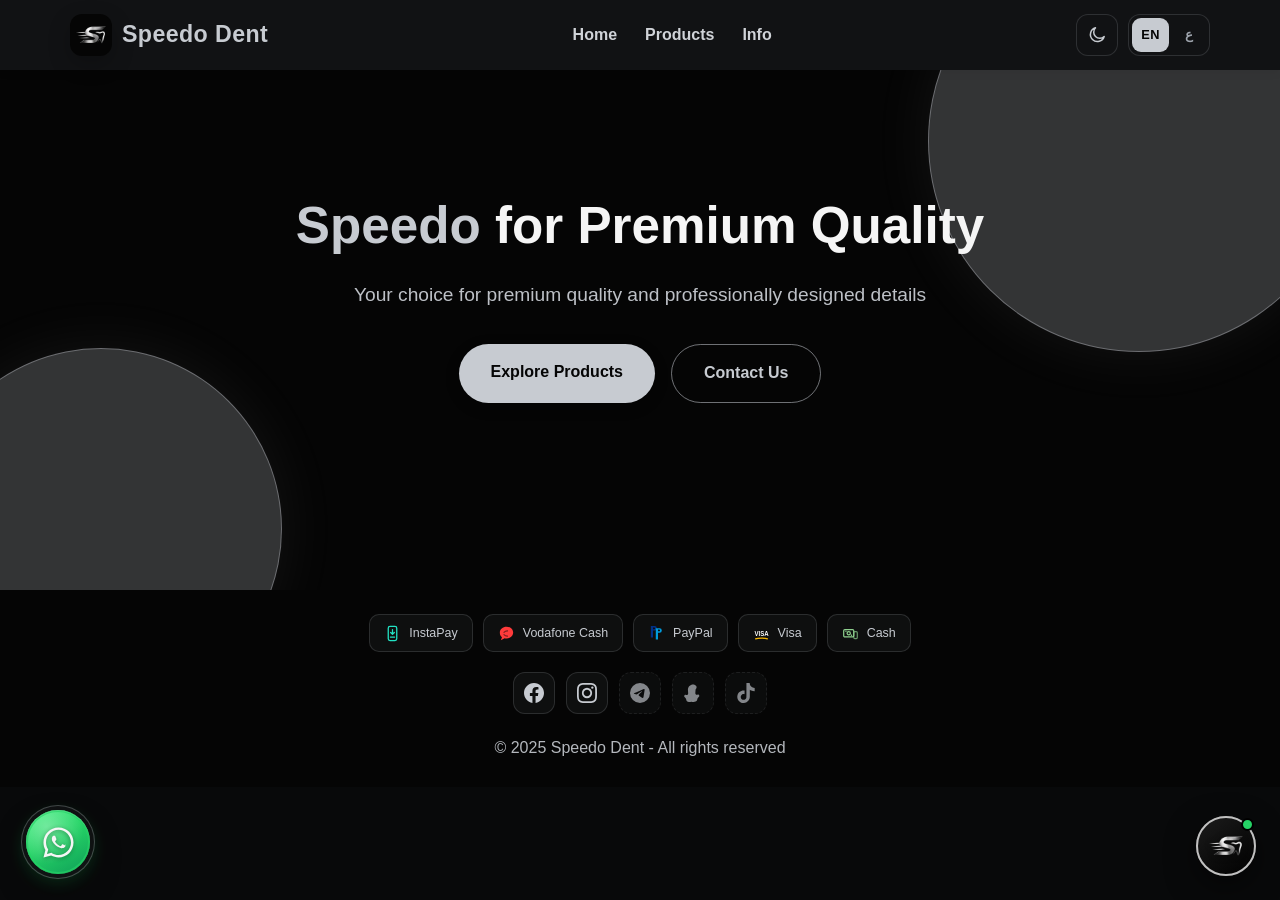
==== index.html @ 979da786 "Add Amalgam image band under the composite showcase" ====
<!DOCTYPE html>
<html lang="en" dir="ltr">
<head>
    <meta charset="UTF-8">
    <script>try{var L=localStorage.getItem("sd_lang");if(L==="ar"){document.documentElement.lang="ar";document.documentElement.dir="rtl";}}catch(e){}</script>
    <script>try{if(localStorage.getItem("theme")==="light"){document.documentElement.classList.add("light-mode");}}catch(e){}</script>
    <meta name="viewport" content="width=device-width, initial-scale=1.0">
    <title>Speedo Dent | Dental Supplies</title>
    <meta name="description" content="Speedo Dent - Quality dental supplies and equipment. Browse our range of dental products and get in touch for orders and enquiries.">
    <meta name="author" content="Speedo Dent">
    <link rel="canonical" href="https://mohamedhossama003-dot.github.io/speedodent-/">

    <!-- Favicons / website icon -->
    <link rel="icon" href="favicon.ico" sizes="any">
    <link rel="icon" type="image/png" sizes="32x32" href="favicon-32x32.png">
    <link rel="icon" type="image/png" sizes="16x16" href="favicon-16x16.png">
    <link rel="apple-touch-icon" sizes="180x180" href="apple-touch-icon.png">
    <link rel="mask-icon" href="favicon.ico" color="#c7cbd1">
    <meta name="theme-color" id="themeColor" content="#08090a">

    <!-- Open Graph (Facebook / WhatsApp share preview) -->
    <meta property="og:type" content="website">
    <meta property="og:site_name" content="Speedo Dent">
    <meta property="og:title" content="Speedo Dent | Dental Supplies">
    <meta property="og:description" content="Quality dental supplies and equipment. Browse our range of dental products and get in touch for orders and enquiries.">
    <meta property="og:url" content="https://mohamedhossama003-dot.github.io/speedodent-/">
    <meta property="og:image" content="https://mohamedhossama003-dot.github.io/speedodent-/og-image.jpg">
    <meta property="og:image:width" content="1200">
    <meta property="og:image:height" content="630">
    <meta property="og:image:alt" content="Speedo Dent - Dental Supplies">
    <meta property="og:locale" content="en_US">

    <!-- Twitter / X card -->
    <meta name="twitter:card" content="summary_large_image">
    <meta name="twitter:title" content="Speedo Dent | Dental Supplies">
    <meta name="twitter:description" content="Quality dental supplies and equipment. Browse our range of dental products and get in touch for orders and enquiries.">
    <meta name="twitter:image" content="https://mohamedhossama003-dot.github.io/speedodent-/og-image.jpg">
    <link rel="preconnect" href="https://fonts.googleapis.com">
    <link rel="preconnect" href="https://fonts.gstatic.com" crossorigin>
    <link href="https://fonts.googleapis.com/css2?family=Cairo:wght@400;600;700&display=swap" rel="stylesheet">
    <link rel="stylesheet" href="styles.css?v=20261014b">
    <link rel="stylesheet" href="chat-widget.css">

    <!-- Products are hidden until the visitor opens them (see styles.css).
         Without JavaScript there is nothing to open them, so show them. -->
    <noscript>
        <style>
            body:not(.products-open) .search-bar,
            body:not(.products-open) #products { display: block; }
        </style>
    </noscript>
</head>
<body>

    <!-- Navigation -->
    <header class="navbar">
        <div class="container nav-content">
            <a class="logo" href="#home" aria-label="Speedo Dent - home" data-i18n-attr="aria-label:aria.home">
                <span class="logo-badge"><img src="logo-mark-96.png" alt="" width="32" height="32"></span>
                <span>Speedo Dent</span>
            </a>
            <nav>
                <ul class="nav-links">
                    <li><a href="#home" data-i18n="nav.home">Home</a></li>
                    <li><a href="#products" data-i18n="nav.products">Products</a></li>
                    <li><a href="info.html" data-i18n="nav.info">Info</a></li>
                </ul>
            </nav>
            <div class="nav-actions">
                <button type="button" id="themeToggle" class="theme-toggle" aria-pressed="false" aria-label="Switch to light theme"><svg class="ico-sun" viewBox="0 0 24 24" fill="none" stroke="currentColor" stroke-width="1.8" stroke-linecap="round" aria-hidden="true"><circle cx="12" cy="12" r="4.4"></circle><path d="M12 2.6v2.3M12 19.1v2.3M2.6 12h2.3M19.1 12h2.3M5.3 5.3l1.6 1.6M17.1 17.1l1.6 1.6M18.7 5.3l-1.6 1.6M6.9 17.1l-1.6 1.6"></path></svg><svg class="ico-moon" viewBox="0 0 24 24" fill="none" stroke="currentColor" stroke-width="1.8" stroke-linecap="round" stroke-linejoin="round" aria-hidden="true"><path d="M20.6 13.8A8.4 8.4 0 1 1 10.2 3.4a6.8 6.8 0 0 0 10.4 10.4z"></path></svg></button>
                <div class="lang-switch" role="group" aria-label="Language"><button type="button" data-lang="en" class="on" aria-pressed="true">EN</button><button type="button" data-lang="ar" aria-pressed="false">ع</button></div>
                <button class="menu-toggle" type="button" id="menuToggle" aria-expanded="false" data-i18n-attr="aria-label:nav.menu.open">☰</button>
            </div>
        </div>
    </header>

<!-- Search -->
    <section class="search-bar" aria-label="Product search" data-i18n-attr="aria-label:search.label">
        <div class="container">
            <form class="search-form" id="searchForm" role="search">
                <input type="search" id="productSearch" placeholder="Search products..." aria-label="Search products" data-i18n-attr="placeholder:search.ph,aria-label:search.input">
                <button type="submit" aria-label="Search" data-i18n-attr="aria-label:search.submit">
                    <svg viewBox="0 0 24 24" fill="none" stroke="currentColor" stroke-width="2" stroke-linecap="round" stroke-linejoin="round" aria-hidden="true" focusable="false">
                        <circle cx="10.5" cy="10.5" r="6.5"></circle>
                        <path d="M15.3 15.3 L20.2 20.2"></path>
                    </svg>
                </button>
            </form>
        </div>
    </section>

<!-- Hero -->
    <section id="home" class="hero">
        <div class="container hero-content">
            <h1 data-i18n-html="hero.title">Speedo <span>for Premium Quality</span></h1>
            <p data-i18n="hero.lead">Your choice for premium quality and professionally designed details</p>
            <div class="hero-actions">
                <a href="#products" class="btn-primary" data-i18n="hero.cta1">Explore Products</a>
                <a href="info.html#contact" class="btn-secondary" data-i18n="hero.cta2">Contact Us</a>
            </div>
        </div>
    </section>

<!-- Products -->
    <section id="products" class="products">
        <div class="container">
            <h2 class="section-title" data-i18n="products.title">Our Products</h2>
            <div class="products-layout">
                <aside class="side-bar" id="catSidebar" aria-label="Product categories" data-i18n-attr="aria-label:products.aria"></aside>

                <div class="products-grid" id="productsGrid">
                <div class="product-card has-photo" data-category="restorative" data-keywords="restorative composite amalgam glass ionomer cement base liner matrix wedge isolation isolation material finishing polishing acid etch bonding bleaching caries detector temporary filling dental bur crown form membrane dressing restorative materials filling consumables consumable instrument instruments equipment miscellaneous accessories">
<div class="card-head">
                        <div class="product-icon"><svg viewBox="0 0 24 24" fill="none" stroke="currentColor" stroke-width="1.4" stroke-linecap="round" stroke-linejoin="round"><path d="M6.4 3.2h11.2a2 2 0 0 1 2 2v13.6a2 2 0 0 1-2 2H6.4a2 2 0 0 1-2-2V5.2a2 2 0 0 1 2-2z"/><path d="M8 7.6h8M8 11h8M8 14.4h5"/></svg></div>
                        <h3 data-i18n="p.restorative.t">Restorative</h3>
                        <p data-i18n="p.restorative.d">Composite, amalgam, glass ionomer, liners, matrices, etching and bonding, caries detectors, temporary fillings, burs and crown forms.</p>
                        <span class="price" data-i18n="products.more">Discover More</span>
                    </div>

                    <div class="catalog">

                        <div class="comp-row">
                            <article class="comp-card" data-comp="omni">
                                <div class="comp-card-media">
                                    <img class="card-photo" src="composite-product.jpg" width="512" height="384" alt="OMNICHROMA universal composite" data-i18n-attr="alt:omni.img" loading="lazy" decoding="async">
                                </div>
                                <div class="comp-card-body">
                                    <div class="comp-card-head">
                                        <h4>OMNICHROMA</h4>
                                        <button type="button" class="comp-more" aria-expanded="false" aria-controls="compDetails-omni">
                                            <span data-i18n="comp.more">Know more</span>
                                            <svg class="comp-chev" viewBox="0 0 24 24" fill="none" stroke="currentColor" stroke-width="2" stroke-linecap="round" stroke-linejoin="round" aria-hidden="true"><path d="M6 9l6 6 6-6"/></svg>
                                        </button><a class="comp-order" href="https://wa.me/201040931823?text=Hello%20Speedo%20Dent!%20I%27m%20interested%20in%20OMNICHROMA%20(Every%20Shade%2C%20One%20Choice)." target="_blank" rel="noopener" aria-label="Order on WhatsApp"><svg viewBox="0 0 24 24" fill="currentColor" aria-hidden="true"><path d="M17.472 14.382c-.297-.149-1.758-.867-2.03-.967-.273-.099-.471-.148-.67.15-.197.297-.767.966-.94 1.164-.173.199-.347.223-.644.075-.297-.15-1.255-.463-2.39-1.475-.883-.788-1.48-1.761-1.653-2.059-.173-.297-.018-.458.13-.606.134-.133.297-.347.446-.52.149-.174.198-.298.297-.497.1-.198.05-.371-.025-.52-.074-.149-.668-1.612-.916-2.207-.242-.579-.487-.5-.669-.51-.173-.008-.371-.01-.57-.01-.198 0-.52.074-.792.372-.272.297-1.04 1.016-1.04 2.479 0 1.462 1.065 2.875 1.213 3.074.149.198 2.096 3.2 5.077 4.487.709.306 1.262.489 1.694.625.712.227 1.36.195 1.871.118.571-.085 1.758-.719 2.006-1.413.248-.694.248-1.289.173-1.413-.074-.124-.272-.198-.57-.347m-5.421 7.403h-.004a9.87 9.87 0 01-5.031-1.378l-.361-.214-3.741.982.998-3.648-.235-.374a9.86 9.86 0 01-1.51-5.26c.001-5.45 4.436-9.884 9.888-9.884 2.64 0 5.122 1.03 6.988 2.898a9.825 9.825 0 012.893 6.994c-.003 5.45-4.437 9.884-9.885 9.884m8.413-18.297A11.815 11.815 0 0012.05 0C5.495 0 .16 5.335.157 11.892c0 2.096.547 4.142 1.588 5.945L.057 24l6.305-1.654a11.882 11.882 0 005.683 1.448h.005c6.554 0 11.89-5.335 11.893-11.893a11.821 11.821 0 00-3.48-8.413z"/></svg><span data-i18n="comp.order">Order on WhatsApp</span></a>
                                    </div>
                                    <div class="comp-details" id="compDetails-omni">
                                        <span class="prod-tag" data-i18n="omni.title">Every Shade, One Choice</span>
                                        <div class="chip-row">
                                            <span class="chip" data-i18n="omni.c1">Every shade</span>
                                            <span class="chip" data-i18n="omni.c2">Every class</span>
                                            <span class="chip" data-i18n="omni.c3">Stunning Esthetics</span>
                                        </div>
                                        <p data-i18n="omni.p1">OMNICHROMA is the world's first universal composite that esthetically matches every patient, from A1 to D4, with a single shade. Its uniformly sized supra-nano spherical fillers (260nm spherical SiO2-ZrO2) allow OMNICHROMA to match every one of the 16 VITA classical shades, a science that we call Smart Chromatic Technology.</p>
                                        <p data-i18n="omni.p2">Its wide color-matching ability eliminates the shade-taking procedure, reducing composite inventory and saving doctors time and money.</p>
                                        <div class="pd-cols">
                                            <div>
                                                <h5 data-i18n="omni.use">Universal Use</h5>
                                                <div class="chip-row">
                                                    <span class="chip" data-i18n="omni.c1">Every shade</span>
                                                    <span class="chip" data-i18n="omni.c2">Every class</span>
                                                    <span class="chip" data-i18n="omni.c3">Stunning Esthetics</span>
                                                </div>
                                            </div>
                                            <div>
                                                <h5 data-i18n="omni.match">Unprecedented color matching</h5>
                                                <ul class="omni-list">
                                                    <li data-i18n="omni.m1">Shade matches both before and after bleaching</li>
                                                    <li data-i18n="omni.m2">High polishability</li>
                                                </ul>
                                            </div>
                                            <div>
                                                <h5 data-i18n="omni.ph">Excellent Physical-Mechanical Properties</h5>
                                                <ul class="omni-list">
                                                    <li data-i18n="omni.f1">Highest wear resistance</li>
                                                    <li data-i18n="omni.f2">High compressive strength</li>
                                                    <li data-i18n="omni.f3">Exceptional handling</li>
                                                </ul>
                                            </div>
                                        </div>
                                        <div class="pd-fill">
                                            <h5 data-i18n="omni.fill">OMNICHROMA Fillers &amp; Structural Color</h5>
                                            <p data-i18n="omni.p3">OMNICHROMA exhibits the ultimate wide-range color-matching ability, covering all VITA classical shades with just one shade of composite, thanks to Tokuyama's Smart Chromatic Technology.</p>
                                        </div>
                                        <div class="pd-fill">
                                            <h5 data-i18n="omni.how">How to use</h5>
                                            <ul class="omni-list">
                                                <li data-i18n="omni.u1">Isolate the tooth and prepare the cavity using your normal adhesive protocol.</li>
                                                <li data-i18n="omni.u2">Place OMNICHROMA — one single shade for every patient, A1 to D4.</li>
                                                <li data-i18n="omni.u3">Light-cure each layer as recommended by Tokuyama (typically 10–20 s).</li>
                                                <li data-i18n="omni.u4">Contour, finish and polish; the shade blends with the surrounding tooth.</li>
                                            </ul>
                                            <h5 data-i18n="omni.extra">Additional information</h5>
                                            <ul class="omni-list">
                                                <li data-i18n="omni.e1">Single-shade universal composite — no shade-taking needed.</li>
                                                <li data-i18n="omni.e2">Supra-nano 260 nm spherical SiO₂–ZrO₂ fillers (Smart Chromatic Technology).</li>
                                                <li data-i18n="omni.e3">Supplied as 4 g syringes and unit-dose capsules.</li>
                                            </ul>
                                        </div>
                                        <div class="prod-actions">
                                            <a class="prod-cta" href="https://wa.me/201040931823?text=Hello%20Speedo%20Dent!%20I%27m%20interested%20in%20OMNICHROMA%20(Every%20Shade%2C%20One%20Choice)." target="_blank" rel="noopener">
                                                <svg viewBox="0 0 24 24" fill="currentColor" aria-hidden="true"><path d="M17.472 14.382c-.297-.149-1.758-.867-2.03-.967-.273-.099-.471-.148-.67.15-.197.297-.767.966-.94 1.164-.173.199-.347.223-.644.075-.297-.15-1.255-.463-2.39-1.475-.883-.788-1.48-1.761-1.653-2.059-.173-.297-.018-.458.13-.606.134-.133.297-.347.446-.52.149-.174.198-.298.297-.497.1-.198.05-.371-.025-.52-.074-.149-.668-1.612-.916-2.207-.242-.579-.487-.5-.669-.51-.173-.008-.371-.01-.57-.01-.198 0-.52.074-.792.372-.272.297-1.04 1.016-1.04 2.479 0 1.462 1.065 2.875 1.213 3.074.149.198 2.096 3.2 5.077 4.487.709.306 1.262.489 1.694.625.712.227 1.36.195 1.871.118.571-.085 1.758-.719 2.006-1.413.248-.694.248-1.289.173-1.413-.074-.124-.272-.198-.57-.347m-5.421 7.403h-.004a9.87 9.87 0 01-5.031-1.378l-.361-.214-3.741.982.998-3.648-.235-.374a9.86 9.86 0 01-1.51-5.26c.001-5.45 4.436-9.884 9.888-9.884 2.64 0 5.122 1.03 6.988 2.898a9.825 9.825 0 012.893 6.994c-.003 5.45-4.437 9.884-9.885 9.884m8.413-18.297A11.815 11.815 0 0012.05 0C5.495 0 .16 5.335.157 11.892c0 2.096.547 4.142 1.588 5.945L.057 24l6.305-1.654a11.882 11.882 0 005.683 1.448h.005c6.554 0 11.89-5.335 11.893-11.893a11.821 11.821 0 00-3.48-8.413z"/></svg>
                                                <span data-i18n="prod.order">Order on WhatsApp</span>
                                            </a>
                                        </div>
                                    </div>
                                </div>
                            </article>

                            <article class="comp-card" data-comp="tetric">
                                <div class="comp-card-media">
                                    <img class="card-photo" src="tetric-n-ceram.jpg" width="1064" height="744" alt="Tetric N-Ceram Bulk Fill" data-i18n-attr="alt:tet.title" loading="lazy" decoding="async">
                                </div>
                                <div class="comp-card-body">
                                    <div class="comp-card-head">
                                        <h4 data-i18n="tet.title">Tetric N-Ceram Bulk Fill</h4>
                                        <button type="button" class="comp-more" aria-expanded="false" aria-controls="compDetails-tetric">
                                            <span data-i18n="comp.more">Know more</span>
                                            <svg class="comp-chev" viewBox="0 0 24 24" fill="none" stroke="currentColor" stroke-width="2" stroke-linecap="round" stroke-linejoin="round" aria-hidden="true"><path d="M6 9l6 6 6-6"/></svg>
                                        </button><a class="comp-order" href="https://wa.me/201040931823?text=Hello%20Speedo%20Dent!%20I%27m%20interested%20in%20Tetric%20N-Ceram%20Bulk%20Fill." target="_blank" rel="noopener" aria-label="Order on WhatsApp"><svg viewBox="0 0 24 24" fill="currentColor" aria-hidden="true"><path d="M17.472 14.382c-.297-.149-1.758-.867-2.03-.967-.273-.099-.471-.148-.67.15-.197.297-.767.966-.94 1.164-.173.199-.347.223-.644.075-.297-.15-1.255-.463-2.39-1.475-.883-.788-1.48-1.761-1.653-2.059-.173-.297-.018-.458.13-.606.134-.133.297-.347.446-.52.149-.174.198-.298.297-.497.1-.198.05-.371-.025-.52-.074-.149-.668-1.612-.916-2.207-.242-.579-.487-.5-.669-.51-.173-.008-.371-.01-.57-.01-.198 0-.52.074-.792.372-.272.297-1.04 1.016-1.04 2.479 0 1.462 1.065 2.875 1.213 3.074.149.198 2.096 3.2 5.077 4.487.709.306 1.262.489 1.694.625.712.227 1.36.195 1.871.118.571-.085 1.758-.719 2.006-1.413.248-.694.248-1.289.173-1.413-.074-.124-.272-.198-.57-.347m-5.421 7.403h-.004a9.87 9.87 0 01-5.031-1.378l-.361-.214-3.741.982.998-3.648-.235-.374a9.86 9.86 0 01-1.51-5.26c.001-5.45 4.436-9.884 9.888-9.884 2.64 0 5.122 1.03 6.988 2.898a9.825 9.825 0 012.893 6.994c-.003 5.45-4.437 9.884-9.885 9.884m8.413-18.297A11.815 11.815 0 0012.05 0C5.495 0 .16 5.335.157 11.892c0 2.096.547 4.142 1.588 5.945L.057 24l6.305-1.654a11.882 11.882 0 005.683 1.448h.005c6.554 0 11.89-5.335 11.893-11.893a11.821 11.821 0 00-3.48-8.413z"/></svg><span data-i18n="comp.order">Order on WhatsApp</span></a>
                                    </div>
                                    <div class="comp-details" id="compDetails-tetric">
                                        <span class="prod-tag" data-i18n="tet.info">One layer. Up to four millimetres.</span>
                                        <div class="chip-row">
                                            <span class="chip">IVA</span>
                                            <span class="chip">IVB</span>
                                            <span class="chip">IVW</span>
                                        </div>
                                        <p data-i18n="tet.p1">Tetric N-Ceram Bulk Fill is the efficient four-millimetres posterior composite of the nano-optimized Tetric N-Collection.</p>
                                        <p data-i18n="tet.p2">Tetric N-Ceram Bulk Fill enables posterior teeth to be restored with only one layer measuring up to four-millimetres in thickness, which considerably heightens efficiency.</p>
                                        <p data-i18n="tet.p3">The patented light activator Ivocerin is responsible for ensuring the complete cure of the filling. Compared with conventional light initiators, the Ivocerin polymerisation booster is much more reactive. Therefore, polymerisation is initiated even in very deep cavities and the material is fully cured.</p>
                                        <p data-i18n="tet.p4">A specially conditioned shrinkage stress reliever keeps shrinkage and shrinkage stress during polymerisation to a minimum.</p>
                                        <p data-i18n="tet.p5">Tetric N-Ceram Bulk Fill is available in three universal shades: IVA, IVB and IVW (universal A shade, universal B shade and for deciduous teeth or light-coloured permanent dentition).</p>
                                        <h5 data-i18n="tet.adv">Advantages</h5>
                                        <ul class="omni-list">
                                            <li data-i18n="tet.a1">Bulk Fill is possible due to Ivocerin, the patented light initiator</li>
                                        </ul>
                                        <div class="pd-fill">
                                            <h5 data-i18n="tetric.how">How to use</h5>
                                            <ul class="omni-list">
                                                <li data-i18n="tetric.u1">Prepare the cavity and apply a suitable adhesive system.</li>
                                                <li data-i18n="tetric.u2">Place a single increment up to 4 mm thick.</li>
                                                <li data-i18n="tetric.u3">Light-cure per Ivoclar guidelines (about 10 s with a high-power lamp).</li>
                                                <li data-i18n="tetric.u4">Finish and polish, then check the occlusion.</li>
                                            </ul>
                                            <h5 data-i18n="tetric.extra">Additional information</h5>
                                            <ul class="omni-list">
                                                <li data-i18n="tetric.e1">Bulk-fill nano-hybrid composite for posterior restorations.</li>
                                                <li data-i18n="tetric.e2">Up to 4 mm depth of cure in a single increment.</li>
                                                <li data-i18n="tetric.e3">Sculptable with a controlled working time.</li>
                                            </ul>
                                        </div>
                                        <div class="prod-actions">
                                            <a class="prod-cta" href="https://wa.me/201040931823?text=Hello%20Speedo%20Dent!%20I%27m%20interested%20in%20Tetric%20N-Ceram%20Bulk%20Fill." target="_blank" rel="noopener">
                                                <svg viewBox="0 0 24 24" fill="currentColor" aria-hidden="true"><path d="M17.472 14.382c-.297-.149-1.758-.867-2.03-.967-.273-.099-.471-.148-.67.15-.197.297-.767.966-.94 1.164-.173.199-.347.223-.644.075-.297-.15-1.255-.463-2.39-1.475-.883-.788-1.48-1.761-1.653-2.059-.173-.297-.018-.458.13-.606.134-.133.297-.347.446-.52.149-.174.198-.298.297-.497.1-.198.05-.371-.025-.52-.074-.149-.668-1.612-.916-2.207-.242-.579-.487-.5-.669-.51-.173-.008-.371-.01-.57-.01-.198 0-.52.074-.792.372-.272.297-1.04 1.016-1.04 2.479 0 1.462 1.065 2.875 1.213 3.074.149.198 2.096 3.2 5.077 4.487.709.306 1.262.489 1.694.625.712.227 1.36.195 1.871.118.571-.085 1.758-.719 2.006-1.413.248-.694.248-1.289.173-1.413-.074-.124-.272-.198-.57-.347m-5.421 7.403h-.004a9.87 9.87 0 01-5.031-1.378l-.361-.214-3.741.982.998-3.648-.235-.374a9.86 9.86 0 01-1.51-5.26c.001-5.45 4.436-9.884 9.888-9.884 2.64 0 5.122 1.03 6.988 2.898a9.825 9.825 0 012.893 6.994c-.003 5.45-4.437 9.884-9.885 9.884m8.413-18.297A11.815 11.815 0 0012.05 0C5.495 0 .16 5.335.157 11.892c0 2.096.547 4.142 1.588 5.945L.057 24l6.305-1.654a11.882 11.882 0 005.683 1.448h.005c6.554 0 11.89-5.335 11.893-11.893a11.821 11.821 0 00-3.48-8.413z"/></svg>
                                                <span data-i18n="prod.order">Order on WhatsApp</span>
                                            </a>
                                        </div>
                                    </div>
                                </div>
                            </article>

                            <article class="comp-card" data-comp="shine">
                                <div class="comp-card-media">
                                    <img class="card-photo" src="img/composite/comp-02.jpg" width="1188" height="896" alt="EZ-Shine Composite Polishing Paste" data-i18n-attr="alt:comp.shine.img" loading="lazy" decoding="async">
                                </div>
                                <div class="comp-card-body">
                                    <div class="comp-card-head">
                                        <h4 data-i18n="sh.title">EZ-Shine Composite Polishing Paste</h4>
                                        <button type="button" class="comp-more" aria-expanded="false" aria-controls="compDetails-shine">
                                            <span data-i18n="comp.more">Know more</span>
                                            <svg class="comp-chev" viewBox="0 0 24 24" fill="none" stroke="currentColor" stroke-width="2" stroke-linecap="round" stroke-linejoin="round" aria-hidden="true"><path d="M6 9l6 6 6-6"/></svg>
                                        </button><a class="comp-order" href="https://wa.me/201040931823?text=Hello%20Speedo%20Dent!%20I%27m%20interested%20in%20EZ-Shine%20Composite%20Polishing%20Paste." target="_blank" rel="noopener" aria-label="Order on WhatsApp"><svg viewBox="0 0 24 24" fill="currentColor" aria-hidden="true"><path d="M17.472 14.382c-.297-.149-1.758-.867-2.03-.967-.273-.099-.471-.148-.67.15-.197.297-.767.966-.94 1.164-.173.199-.347.223-.644.075-.297-.15-1.255-.463-2.39-1.475-.883-.788-1.48-1.761-1.653-2.059-.173-.297-.018-.458.13-.606.134-.133.297-.347.446-.52.149-.174.198-.298.297-.497.1-.198.05-.371-.025-.52-.074-.149-.668-1.612-.916-2.207-.242-.579-.487-.5-.669-.51-.173-.008-.371-.01-.57-.01-.198 0-.52.074-.792.372-.272.297-1.04 1.016-1.04 2.479 0 1.462 1.065 2.875 1.213 3.074.149.198 2.096 3.2 5.077 4.487.709.306 1.262.489 1.694.625.712.227 1.36.195 1.871.118.571-.085 1.758-.719 2.006-1.413.248-.694.248-1.289.173-1.413-.074-.124-.272-.198-.57-.347m-5.421 7.403h-.004a9.87 9.87 0 01-5.031-1.378l-.361-.214-3.741.982.998-3.648-.235-.374a9.86 9.86 0 01-1.51-5.26c.001-5.45 4.436-9.884 9.888-9.884 2.64 0 5.122 1.03 6.988 2.898a9.825 9.825 0 012.893 6.994c-.003 5.45-4.437 9.884-9.885 9.884m8.413-18.297A11.815 11.815 0 0012.05 0C5.495 0 .16 5.335.157 11.892c0 2.096.547 4.142 1.588 5.945L.057 24l6.305-1.654a11.882 11.882 0 005.683 1.448h.005c6.554 0 11.89-5.335 11.893-11.893a11.821 11.821 0 00-3.48-8.413z"/></svg><span data-i18n="comp.order">Order on WhatsApp</span></a>
                                    </div>
                                    <div class="comp-details" id="compDetails-shine">
                                        <span class="prod-tag" data-i18n="sh.info">High gloss polishing for all composite surfaces</span>
                                        <p data-i18n="sh.p1">EZ-Shine Composite Polishing Paste is specially formulated for high gloss polishing of all composite surfaces. (Oil Free - Oil Free - No Metal Contents)</p>
                                        <div class="pd-fill">
                                            <h5 data-i18n="shine.how">How to use</h5>
                                            <ul class="omni-list">
                                                <li data-i18n="shine.u1">Clean and dry the restored surface thoroughly.</li>
                                                <li data-i18n="shine.u2">Apply a small amount of paste to a rubber cup or polishing disc.</li>
                                                <li data-i18n="shine.u3">Polish at low speed with light pressure.</li>
                                                <li data-i18n="shine.u4">Rinse and inspect for a high gloss.</li>
                                            </ul>
                                            <h5 data-i18n="shine.extra">Additional information</h5>
                                            <ul class="omni-list">
                                                <li data-i18n="shine.e1">Final-step polishing paste for all composite surfaces.</li>
                                                <li data-i18n="shine.e2">Oil-free and metal-free formula.</li>
                                                <li data-i18n="shine.e3">Removes surface stains and leaves a smooth, glossy finish.</li>
                                            </ul>
                                        </div>
                                        <div class="prod-actions">
                                            <a class="prod-cta" href="https://wa.me/201040931823?text=Hello%20Speedo%20Dent!%20I%27m%20interested%20in%20EZ-Shine%20Composite%20Polishing%20Paste." target="_blank" rel="noopener">
                                                <svg viewBox="0 0 24 24" fill="currentColor" aria-hidden="true"><path d="M17.472 14.382c-.297-.149-1.758-.867-2.03-.967-.273-.099-.471-.148-.67.15-.197.297-.767.966-.94 1.164-.173.199-.347.223-.644.075-.297-.15-1.255-.463-2.39-1.475-.883-.788-1.48-1.761-1.653-2.059-.173-.297-.018-.458.13-.606.134-.133.297-.347.446-.52.149-.174.198-.298.297-.497.1-.198.05-.371-.025-.52-.074-.149-.668-1.612-.916-2.207-.242-.579-.487-.5-.669-.51-.173-.008-.371-.01-.57-.01-.198 0-.52.074-.792.372-.272.297-1.04 1.016-1.04 2.479 0 1.462 1.065 2.875 1.213 3.074.149.198 2.096 3.2 5.077 4.487.709.306 1.262.489 1.694.625.712.227 1.36.195 1.871.118.571-.085 1.758-.719 2.006-1.413.248-.694.248-1.289.173-1.413-.074-.124-.272-.198-.57-.347m-5.421 7.403h-.004a9.87 9.87 0 01-5.031-1.378l-.361-.214-3.741.982.998-3.648-.235-.374a9.86 9.86 0 01-1.51-5.26c.001-5.45 4.436-9.884 9.888-9.884 2.64 0 5.122 1.03 6.988 2.898a9.825 9.825 0 012.893 6.994c-.003 5.45-4.437 9.884-9.885 9.884m8.413-18.297A11.815 11.815 0 0012.05 0C5.495 0 .16 5.335.157 11.892c0 2.096.547 4.142 1.588 5.945L.057 24l6.305-1.654a11.882 11.882 0 005.683 1.448h.005c6.554 0 11.89-5.335 11.893-11.893a11.821 11.821 0 00-3.48-8.413z"/></svg>
                                                <span data-i18n="prod.order">Order on WhatsApp</span>
                                            </a>
                                        </div>
                                    </div>
                                </div>
                            </article>

                            <article class="comp-card" data-comp="herc">
                                <div class="comp-card-media">
                                    <img class="card-photo" src="img/composite/comp-03.jpg" width="512" height="384" alt="Herculite Classic composite (Kerr)" data-i18n-attr="alt:hc.img" loading="lazy" decoding="async">
                                </div>
                                <div class="comp-card-body">
                                    <div class="comp-card-head">
                                        <h4 data-i18n="hc.title">Herculite Classic</h4>
                                        <button type="button" class="comp-more" aria-expanded="false" aria-controls="compDetails-herc">
                                            <span data-i18n="comp.more">Know more</span>
                                            <svg class="comp-chev" viewBox="0 0 24 24" fill="none" stroke="currentColor" stroke-width="2" stroke-linecap="round" stroke-linejoin="round" aria-hidden="true"><path d="M6 9l6 6 6-6"/></svg>
                                        </button><a class="comp-order" href="https://wa.me/201040931823?text=Hello%20Speedo%20Dent!%20I%27m%20interested%20in%20Herculite%20Classic%20%28Universal%20microhybrid%20composite%29." target="_blank" rel="noopener" aria-label="Order on WhatsApp"><svg viewBox="0 0 24 24" fill="currentColor" aria-hidden="true"><path d="M17.472 14.382c-.297-.149-1.758-.867-2.03-.967-.273-.099-.471-.148-.67.15-.197.297-.767.966-.94 1.164-.173.199-.347.223-.644.075-.297-.15-1.255-.463-2.39-1.475-.883-.788-1.48-1.761-1.653-2.059-.173-.297-.018-.458.13-.606.134-.133.297-.347.446-.52.149-.174.198-.298.297-.497.1-.198.05-.371-.025-.52-.074-.149-.668-1.612-.916-2.207-.242-.579-.487-.5-.669-.51-.173-.008-.371-.01-.57-.01-.198 0-.52.074-.792.372-.272.297-1.04 1.016-1.04 2.479 0 1.462 1.065 2.875 1.213 3.074.149.198 2.096 3.2 5.077 4.487.709.306 1.262.489 1.694.625.712.227 1.36.195 1.871.118.571-.085 1.758-.719 2.006-1.413.248-.694.248-1.289.173-1.413-.074-.124-.272-.198-.57-.347m-5.421 7.403h-.004a9.87 9.87 0 01-5.031-1.378l-.361-.214-3.741.982.998-3.648-.235-.374a9.86 9.86 0 01-1.51-5.26c.001-5.45 4.436-9.884 9.888-9.884 2.64 0 5.122 1.03 6.988 2.898a9.825 9.825 0 012.893 6.994c-.003 5.45-4.437 9.884-9.885 9.884m8.413-18.297A11.815 11.815 0 0012.05 0C5.495 0 .16 5.335.157 11.892c0 2.096.547 4.142 1.588 5.945L.057 24l6.305-1.654a11.882 11.882 0 005.683 1.448h.005c6.554 0 11.89-5.335 11.893-11.893a11.821 11.821 0 00-3.48-8.413z"/></svg><span data-i18n="comp.order">Order on WhatsApp</span></a>
                                    </div>
                                    <div class="comp-details" id="compDetails-herc">
                                        <span class="prod-tag" data-i18n="hc.tag">Universal microhybrid composite</span>
                                        <p data-i18n="hc.kit">Kit TK: 5 syringes enamel 5 gm (1×A1, 2×A2, 1×A3, 1×B1); 2 gel etchant syringes (3 ml)</p>
                                        <p data-i18n="hc.p1">Herculite Classic™ is a microhybrid composite developed using the Vita® color scale. Thanks to its superior application features, you can easily perform anatomical shaping with Herculite Classic. The proven clinical efficacy of Herculite Classic for over 15 years, its long-lasting aesthetic results and excellent wear rates are a testament to the reliability and durability of the composite. Herculite maximizes versatility with its 38 opacities and offers a solution for each of your clinical cases with syringes and disposable forms.</p>
                                        <div class="pd-fill">
                                            <h5 data-i18n="herc.how">How to use</h5>
                                            <ul class="omni-list">
                                                <li data-i18n="herc.u1">Etch, rinse and dry, then apply a bonding agent and light-cure.</li>
                                                <li data-i18n="herc.u2">Place Herculite Classic in increments of about 2 mm.</li>
                                                <li data-i18n="herc.u3">Light-cure each increment per Kerr guidelines.</li>
                                                <li data-i18n="herc.u4">Contour, finish and polish.</li>
                                            </ul>
                                            <h5 data-i18n="herc.extra">Additional information</h5>
                                            <ul class="omni-list">
                                                <li data-i18n="herc.e1">Micro-hybrid composite with over 15 years of proven clinical use.</li>
                                                <li data-i18n="herc.e2">38 opacities for both anterior and posterior restorations.</li>
                                                <li data-i18n="herc.e3">Excellent anatomical shaping and wear resistance.</li>
                                            </ul>
                                        </div>
                                        <div class="prod-actions">
                                            <a class="prod-cta" href="https://wa.me/201040931823?text=Hello%20Speedo%20Dent!%20I%27m%20interested%20in%20Herculite%20Classic%20%28Universal%20microhybrid%20composite%29." target="_blank" rel="noopener">
                                                <svg viewBox="0 0 24 24" fill="currentColor" aria-hidden="true"><path d="M17.472 14.382c-.297-.149-1.758-.867-2.03-.967-.273-.099-.471-.148-.67.15-.197.297-.767.966-.94 1.164-.173.199-.347.223-.644.075-.297-.15-1.255-.463-2.39-1.475-.883-.788-1.48-1.761-1.653-2.059-.173-.297-.018-.458.13-.606.134-.133.297-.347.446-.52.149-.174.198-.298.297-.497.1-.198.05-.371-.025-.52-.074-.149-.668-1.612-.916-2.207-.242-.579-.487-.5-.669-.51-.173-.008-.371-.01-.57-.01-.198 0-.52.074-.792.372-.272.297-1.04 1.016-1.04 2.479 0 1.462 1.065 2.875 1.213 3.074.149.198 2.096 3.2 5.077 4.487.709.306 1.262.489 1.694.625.712.227 1.36.195 1.871.118.571-.085 1.758-.719 2.006-1.413.248-.694.248-1.289.173-1.413-.074-.124-.272-.198-.57-.347m-5.421 7.403h-.004a9.87 9.87 0 01-5.031-1.378l-.361-.214-3.741.982.998-3.648-.235-.374a9.86 9.86 0 01-1.51-5.26c.001-5.45 4.436-9.884 9.888-9.884 2.64 0 5.122 1.03 6.988 2.898a9.825 9.825 0 012.893 6.994c-.003 5.45-4.437 9.884-9.885 9.884m8.413-18.297A11.815 11.815 0 0012.05 0C5.495 0 .16 5.335.157 11.892c0 2.096.547 4.142 1.588 5.945L.057 24l6.305-1.654a11.882 11.882 0 005.683 1.448h.005c6.554 0 11.89-5.335 11.893-11.893a11.821 11.821 0 00-3.48-8.413z"/></svg>
                                                <span data-i18n="prod.order">Order on WhatsApp</span>
                                            </a>
                                        </div>
                                    </div>
                                </div>
                            </article>

                            <article class="comp-card" data-comp="nexcomp">
                                <div class="comp-card-media">
                                    <img class="card-photo" src="img/composite/comp-04.jpg" width="512" height="384" alt="Nexcomp LC nano-hybrid composite" data-i18n-attr="alt:nc.img" loading="lazy" decoding="async">
                                </div>
                                <div class="comp-card-body">
                                    <div class="comp-card-head">
                                        <h4 data-i18n="nc.title">Nexcomp</h4>
                                        <button type="button" class="comp-more" aria-expanded="false" aria-controls="compDetails-nexcomp">
                                            <span data-i18n="comp.more">Know more</span>
                                            <svg class="comp-chev" viewBox="0 0 24 24" fill="none" stroke="currentColor" stroke-width="2" stroke-linecap="round" stroke-linejoin="round" aria-hidden="true"><path d="M6 9l6 6 6-6"/></svg>
                                        </button><a class="comp-order" href="https://wa.me/201040931823?text=Hello%20Speedo%20Dent!%20I%27m%20interested%20in%20Nexcomp%20LC%20Nano-Hybrid%20Composite." target="_blank" rel="noopener" aria-label="Order on WhatsApp"><svg viewBox="0 0 24 24" fill="currentColor" aria-hidden="true"><path d="M17.472 14.382c-.297-.149-1.758-.867-2.03-.967-.273-.099-.471-.148-.67.15-.197.297-.767.966-.94 1.164-.173.199-.347.223-.644.075-.297-.15-1.255-.463-2.39-1.475-.883-.788-1.48-1.761-1.653-2.059-.173-.297-.018-.458.13-.606.134-.133.297-.347.446-.52.149-.174.198-.298.297-.497.1-.198.05-.371-.025-.52-.074-.149-.668-1.612-.916-2.207-.242-.579-.487-.5-.669-.51-.173-.008-.371-.01-.57-.01-.198 0-.52.074-.792.372-.272.297-1.04 1.016-1.04 2.479 0 1.462 1.065 2.875 1.213 3.074.149.198 2.096 3.2 5.077 4.487.709.306 1.262.489 1.694.625.712.227 1.36.195 1.871.118.571-.085 1.758-.719 2.006-1.413.248-.694.248-1.289.173-1.413-.074-.124-.272-.198-.57-.347m-5.421 7.403h-.004a9.87 9.87 0 01-5.031-1.378l-.361-.214-3.741.982.998-3.648-.235-.374a9.86 9.86 0 01-1.51-5.26c.001-5.45 4.436-9.884 9.888-9.884 2.64 0 5.122 1.03 6.988 2.898a9.825 9.825 0 012.893 6.994c-.003 5.45-4.437 9.884-9.885 9.884m8.413-18.297A11.815 11.815 0 0012.05 0C5.495 0 .16 5.335.157 11.892c0 2.096.547 4.142 1.588 5.945L.057 24l6.305-1.654a11.882 11.882 0 005.683 1.448h.005c6.554 0 11.89-5.335 11.893-11.893a11.821 11.821 0 00-3.48-8.413z"/></svg><span data-i18n="comp.order">Order on WhatsApp</span></a>
                                    </div>
                                    <div class="comp-details" id="compDetails-nexcomp">
                                        <span class="prod-tag" data-i18n="nc.tag">LC Nano-Hybrid Composite · syringe 4g · Made in Korea</span>
                                        <div class="pd-cols">
                                            <div>
                                                <h5 data-i18n="nc.adv">Advantages</h5>
                                                <ul class="omni-list">
                                                    <li data-i18n="nc.a1">Low 1.6% shrinkage for superior marginal integrity, various shades</li>
                                                    <li data-i18n="nc.a2">Filled with 40 nano-sized filler for excellent polishability</li>
                                                    <li data-i18n="nc.a3">Optimal handling – excellent sculptability for restoring natural shape and function</li>
                                                    <li data-i18n="nc.a4">Non-slumping, non-sticky</li>
                                                </ul>
                                            </div>
                                            <div>
                                                <h5 data-i18n="nc.app">Applications</h5>
                                                <ul class="omni-list">
                                                    <li data-i18n="nc.p1">Class I, II, III, IV, V restorations</li>
                                                    <li data-i18n="nc.p2">Diastema closures</li>
                                                    <li data-i18n="nc.p3">Direct veneers</li>
                                                    <li data-i18n="nc.p4">Composite and porcelain repairs</li>
                                                </ul>
                                            </div>
                                        </div>
                                        <div class="pd-fill">
                                            <h5 data-i18n="nexcomp.how">How to use</h5>
                                            <ul class="omni-list">
                                                <li data-i18n="nexcomp.u1">Prepare the cavity and apply the adhesive system.</li>
                                                <li data-i18n="nexcomp.u2">Place Nexcomp in increments and sculpt the anatomy.</li>
                                                <li data-i18n="nexcomp.u3">Light-cure per the manufacturer guidelines (about 20 s).</li>
                                                <li data-i18n="nexcomp.u4">Finish and polish.</li>
                                            </ul>
                                            <h5 data-i18n="nexcomp.extra">Additional information</h5>
                                            <ul class="omni-list">
                                                <li data-i18n="nexcomp.e1">Nano-hybrid composite by Meta Biomed, Korea.</li>
                                                <li data-i18n="nexcomp.e2">For anterior and posterior restorations.</li>
                                                <li data-i18n="nexcomp.e3">Good polishability thanks to nano-sized fillers.</li>
                                            </ul>
                                        </div>
                                        <div class="prod-actions">
                                            <a class="prod-cta" href="https://wa.me/201040931823?text=Hello%20Speedo%20Dent!%20I%27m%20interested%20in%20Nexcomp%20LC%20Nano-Hybrid%20Composite." target="_blank" rel="noopener">
                                                <svg viewBox="0 0 24 24" fill="currentColor" aria-hidden="true"><path d="M17.472 14.382c-.297-.149-1.758-.867-2.03-.967-.273-.099-.471-.148-.67.15-.197.297-.767.966-.94 1.164-.173.199-.347.223-.644.075-.297-.15-1.255-.463-2.39-1.475-.883-.788-1.48-1.761-1.653-2.059-.173-.297-.018-.458.13-.606.134-.133.297-.347.446-.52.149-.174.198-.298.297-.497.1-.198.05-.371-.025-.52-.074-.149-.668-1.612-.916-2.207-.242-.579-.487-.5-.669-.51-.173-.008-.371-.01-.57-.01-.198 0-.52.074-.792.372-.272.297-1.04 1.016-1.04 2.479 0 1.462 1.065 2.875 1.213 3.074.149.198 2.096 3.2 5.077 4.487.709.306 1.262.489 1.694.625.712.227 1.36.195 1.871.118.571-.085 1.758-.719 2.006-1.413.248-.694.248-1.289.173-1.413-.074-.124-.272-.198-.57-.347m-5.421 7.403h-.004a9.87 9.87 0 01-5.031-1.378l-.361-.214-3.741.982.998-3.648-.235-.374a9.86 9.86 0 01-1.51-5.26c.001-5.45 4.436-9.884 9.888-9.884 2.64 0 5.122 1.03 6.988 2.898a9.825 9.825 0 012.893 6.994c-.003 5.45-4.437 9.884-9.885 9.884m8.413-18.297A11.815 11.815 0 0012.05 0C5.495 0 .16 5.335.157 11.892c0 2.096.547 4.142 1.588 5.945L.057 24l6.305-1.654a11.882 11.882 0 005.683 1.448h.005c6.554 0 11.89-5.335 11.893-11.893a11.821 11.821 0 00-3.48-8.413z"/></svg>
                                                <span data-i18n="prod.order">Order on WhatsApp</span>
                                            </a>
                                        </div>
                                    </div>
                                </div>
                            </article>

                            <article class="comp-card" data-comp="nexflow">
                                <div class="comp-card-media">
                                    <img class="card-photo" src="img/composite/comp-05.jpg" width="512" height="384" alt="Nexcomp Flow nano-hybrid flowable composite" data-i18n-attr="alt:nf.img" loading="lazy" decoding="async">
                                </div>
                                <div class="comp-card-body">
                                    <div class="comp-card-head">
                                        <h4 data-i18n="nf.title">Nexcomp Flow</h4>
                                        <button type="button" class="comp-more" aria-expanded="false" aria-controls="compDetails-nexflow">
                                            <span data-i18n="comp.more">Know more</span>
                                            <svg class="comp-chev" viewBox="0 0 24 24" fill="none" stroke="currentColor" stroke-width="2" stroke-linecap="round" stroke-linejoin="round" aria-hidden="true"><path d="M6 9l6 6 6-6"/></svg>
                                        </button><a class="comp-order" href="https://wa.me/201040931823?text=Hello%20Speedo%20Dent!%20I%27m%20interested%20in%20Nexcomp%20Flow%20Flowable%20Composite." target="_blank" rel="noopener" aria-label="Order on WhatsApp"><svg viewBox="0 0 24 24" fill="currentColor" aria-hidden="true"><path d="M17.472 14.382c-.297-.149-1.758-.867-2.03-.967-.273-.099-.471-.148-.67.15-.197.297-.767.966-.94 1.164-.173.199-.347.223-.644.075-.297-.15-1.255-.463-2.39-1.475-.883-.788-1.48-1.761-1.653-2.059-.173-.297-.018-.458.13-.606.134-.133.297-.347.446-.52.149-.174.198-.298.297-.497.1-.198.05-.371-.025-.52-.074-.149-.668-1.612-.916-2.207-.242-.579-.487-.5-.669-.51-.173-.008-.371-.01-.57-.01-.198 0-.52.074-.792.372-.272.297-1.04 1.016-1.04 2.479 0 1.462 1.065 2.875 1.213 3.074.149.198 2.096 3.2 5.077 4.487.709.306 1.262.489 1.694.625.712.227 1.36.195 1.871.118.571-.085 1.758-.719 2.006-1.413.248-.694.248-1.289.173-1.413-.074-.124-.272-.198-.57-.347m-5.421 7.403h-.004a9.87 9.87 0 01-5.031-1.378l-.361-.214-3.741.982.998-3.648-.235-.374a9.86 9.86 0 01-1.51-5.26c.001-5.45 4.436-9.884 9.888-9.884 2.64 0 5.122 1.03 6.988 2.898a9.825 9.825 0 012.893 6.994c-.003 5.45-4.437 9.884-9.885 9.884m8.413-18.297A11.815 11.815 0 0012.05 0C5.495 0 .16 5.335.157 11.892c0 2.096.547 4.142 1.588 5.945L.057 24l6.305-1.654a11.882 11.882 0 005.683 1.448h.005c6.554 0 11.89-5.335 11.893-11.893a11.821 11.821 0 00-3.48-8.413z"/></svg><span data-i18n="comp.order">Order on WhatsApp</span></a>
                                    </div>
                                    <div class="comp-details" id="compDetails-nexflow">
                                        <span class="prod-tag" data-i18n="nf.tag">Nano-Hybrid Flowable Composite Resin</span>
                                        <p data-i18n="nf.p1">Nano-Hybrid Flowable Composite Resin, syringe 2g × 2, made in Korea.</p>
                                        <div class="pd-fill">
                                            <h5 data-i18n="nexflow.how">How to use</h5>
                                            <ul class="omni-list">
                                                <li data-i18n="nexflow.u1">Prepare the cavity and apply an appropriate bond.</li>
                                                <li data-i18n="nexflow.u2">Apply Nexcomp Flow to the cavity floor or as a thin liner.</li>
                                                <li data-i18n="nexflow.u3">Light-cure per the manufacturer instructions.</li>
                                                <li data-i18n="nexflow.u4">Cover or restore as needed, then finish and polish.</li>
                                            </ul>
                                            <h5 data-i18n="nexflow.extra">Additional information</h5>
                                            <ul class="omni-list">
                                                <li data-i18n="nexflow.e1">Low-viscosity flowable for liners and small restorations.</li>
                                                <li data-i18n="nexflow.e2">Made by Meta Biomed, Korea.</li>
                                                <li data-i18n="nexflow.e3">Controlled flow with easy handling.</li>
                                            </ul>
                                        </div>
                                        <div class="prod-actions">
                                            <a class="prod-cta" href="https://wa.me/201040931823?text=Hello%20Speedo%20Dent!%20I%27m%20interested%20in%20Nexcomp%20Flow%20Flowable%20Composite." target="_blank" rel="noopener">
                                                <svg viewBox="0 0 24 24" fill="currentColor" aria-hidden="true"><path d="M17.472 14.382c-.297-.149-1.758-.867-2.03-.967-.273-.099-.471-.148-.67.15-.197.297-.767.966-.94 1.164-.173.199-.347.223-.644.075-.297-.15-1.255-.463-2.39-1.475-.883-.788-1.48-1.761-1.653-2.059-.173-.297-.018-.458.13-.606.134-.133.297-.347.446-.52.149-.174.198-.298.297-.497.1-.198.05-.371-.025-.52-.074-.149-.668-1.612-.916-2.207-.242-.579-.487-.5-.669-.51-.173-.008-.371-.01-.57-.01-.198 0-.52.074-.792.372-.272.297-1.04 1.016-1.04 2.479 0 1.462 1.065 2.875 1.213 3.074.149.198 2.096 3.2 5.077 4.487.709.306 1.262.489 1.694.625.712.227 1.36.195 1.871.118.571-.085 1.758-.719 2.006-1.413.248-.694.248-1.289.173-1.413-.074-.124-.272-.198-.57-.347m-5.421 7.403h-.004a9.87 9.87 0 01-5.031-1.378l-.361-.214-3.741.982.998-3.648-.235-.374a9.86 9.86 0 01-1.51-5.26c.001-5.45 4.436-9.884 9.888-9.884 2.64 0 5.122 1.03 6.988 2.898a9.825 9.825 0 012.893 6.994c-.003 5.45-4.437 9.884-9.885 9.884m8.413-18.297A11.815 11.815 0 0012.05 0C5.495 0 .16 5.335.157 11.892c0 2.096.547 4.142 1.588 5.945L.057 24l6.305-1.654a11.882 11.882 0 005.683 1.448h.005c6.554 0 11.89-5.335 11.893-11.893a11.821 11.821 0 00-3.48-8.413z"/></svg>
                                                <span data-i18n="prod.order">Order on WhatsApp</span>
                                            </a>
                                        </div>
                                    </div>
                                </div>
                            </article>

                            <article class="comp-card" data-comp="anycom">
                                <div class="comp-card-media">
                                    <img class="card-photo" src="img/composite/comp-06.jpg" width="512" height="384" alt="Any-Com LC nano-hybrid composite syringe" data-i18n-attr="alt:an.img" loading="lazy" decoding="async">
                                </div>
                                <div class="comp-card-body">
                                    <div class="comp-card-head">
                                        <h4 data-i18n="an.title">Any-Com</h4>
                                        <button type="button" class="comp-more" aria-expanded="false" aria-controls="compDetails-anycom">
                                            <span data-i18n="comp.more">Know more</span>
                                            <svg class="comp-chev" viewBox="0 0 24 24" fill="none" stroke="currentColor" stroke-width="2" stroke-linecap="round" stroke-linejoin="round" aria-hidden="true"><path d="M6 9l6 6 6-6"/></svg>
                                        </button><a class="comp-order" href="https://wa.me/201040931823?text=Hello%20Speedo%20Dent!%20I%27m%20interested%20in%20Any-Com%20Nano-Hybrid%20Composite." target="_blank" rel="noopener" aria-label="Order on WhatsApp"><svg viewBox="0 0 24 24" fill="currentColor" aria-hidden="true"><path d="M17.472 14.382c-.297-.149-1.758-.867-2.03-.967-.273-.099-.471-.148-.67.15-.197.297-.767.966-.94 1.164-.173.199-.347.223-.644.075-.297-.15-1.255-.463-2.39-1.475-.883-.788-1.48-1.761-1.653-2.059-.173-.297-.018-.458.13-.606.134-.133.297-.347.446-.52.149-.174.198-.298.297-.497.1-.198.05-.371-.025-.52-.074-.149-.668-1.612-.916-2.207-.242-.579-.487-.5-.669-.51-.173-.008-.371-.01-.57-.01-.198 0-.52.074-.792.372-.272.297-1.04 1.016-1.04 2.479 0 1.462 1.065 2.875 1.213 3.074.149.198 2.096 3.2 5.077 4.487.709.306 1.262.489 1.694.625.712.227 1.36.195 1.871.118.571-.085 1.758-.719 2.006-1.413.248-.694.248-1.289.173-1.413-.074-.124-.272-.198-.57-.347m-5.421 7.403h-.004a9.87 9.87 0 01-5.031-1.378l-.361-.214-3.741.982.998-3.648-.235-.374a9.86 9.86 0 01-1.51-5.26c.001-5.45 4.436-9.884 9.888-9.884 2.64 0 5.122 1.03 6.988 2.898a9.825 9.825 0 012.893 6.994c-.003 5.45-4.437 9.884-9.885 9.884m8.413-18.297A11.815 11.815 0 0012.05 0C5.495 0 .16 5.335.157 11.892c0 2.096.547 4.142 1.588 5.945L.057 24l6.305-1.654a11.882 11.882 0 005.683 1.448h.005c6.554 0 11.89-5.335 11.893-11.893a11.821 11.821 0 00-3.48-8.413z"/></svg><span data-i18n="comp.order">Order on WhatsApp</span></a>
                                    </div>
                                    <div class="comp-details" id="compDetails-anycom">
                                        <span class="prod-tag" data-i18n="an.tag">LC Nano-Hybrid Composite · syringe 4g · Made in Korea</span>
                                        <h5 data-i18n="an.app">Applications</h5>
                                        <ul class="omni-list">
                                            <li data-i18n="an.a1">Class I ~ V fillings</li>
                                            <li data-i18n="an.a2">Reconstruction of traumatically affected anterior</li>
                                            <li data-i18n="an.a3">Correction of shape and shade for better aesthetic appearance</li>
                                            <li data-i18n="an.a4">Locking, splinting of loose anterior</li>
                                            <li data-i18n="an.a5">Repairing veneer</li>
                                            <li data-i18n="an.a6">Filling deciduous teeth</li>
                                            <li data-i18n="an.a7">Core build-up under crowns</li>
                                            <li data-i18n="an.a8">Composite inlays</li>
                                        </ul>
                                        <p data-i18n="an.cure">Depth of cure: 2.5 mm (10 seconds)</p>
                                        <div class="pd-fill">
                                            <h5 data-i18n="anycom.how">How to use</h5>
                                            <ul class="omni-list">
                                                <li data-i18n="anycom.u1">Isolate, etch and bond as appropriate.</li>
                                                <li data-i18n="anycom.u2">Place Any-Com in thin incremental layers.</li>
                                                <li data-i18n="anycom.u3">Light-cure 10 seconds (2.5 mm depth of cure).</li>
                                                <li data-i18n="anycom.u4">Shape, finish and polish.</li>
                                            </ul>
                                            <h5 data-i18n="anycom.extra">Additional information</h5>
                                            <ul class="omni-list">
                                                <li data-i18n="anycom.e1">Universal nano-hybrid composite.</li>
                                                <li data-i18n="anycom.e2">Radiopaque with smooth handling.</li>
                                                <li data-i18n="anycom.e3">For anterior and posterior restorations.</li>
                                            </ul>
                                        </div>
                                        <div class="prod-actions">
                                            <a class="prod-cta" href="https://wa.me/201040931823?text=Hello%20Speedo%20Dent!%20I%27m%20interested%20in%20Any-Com%20Nano-Hybrid%20Composite." target="_blank" rel="noopener">
                                                <svg viewBox="0 0 24 24" fill="currentColor" aria-hidden="true"><path d="M17.472 14.382c-.297-.149-1.758-.867-2.03-.967-.273-.099-.471-.148-.67.15-.197.297-.767.966-.94 1.164-.173.199-.347.223-.644.075-.297-.15-1.255-.463-2.39-1.475-.883-.788-1.48-1.761-1.653-2.059-.173-.297-.018-.458.13-.606.134-.133.297-.347.446-.52.149-.174.198-.298.297-.497.1-.198.05-.371-.025-.52-.074-.149-.668-1.612-.916-2.207-.242-.579-.487-.5-.669-.51-.173-.008-.371-.01-.57-.01-.198 0-.52.074-.792.372-.272.297-1.04 1.016-1.04 2.479 0 1.462 1.065 2.875 1.213 3.074.149.198 2.096 3.2 5.077 4.487.709.306 1.262.489 1.694.625.712.227 1.36.195 1.871.118.571-.085 1.758-.719 2.006-1.413.248-.694.248-1.289.173-1.413-.074-.124-.272-.198-.57-.347m-5.421 7.403h-.004a9.87 9.87 0 01-5.031-1.378l-.361-.214-3.741.982.998-3.648-.235-.374a9.86 9.86 0 01-1.51-5.26c.001-5.45 4.436-9.884 9.888-9.884 2.64 0 5.122 1.03 6.988 2.898a9.825 9.825 0 012.893 6.994c-.003 5.45-4.437 9.884-9.885 9.884m8.413-18.297A11.815 11.815 0 0012.05 0C5.495 0 .16 5.335.157 11.892c0 2.096.547 4.142 1.588 5.945L.057 24l6.305-1.654a11.882 11.882 0 005.683 1.448h.005c6.554 0 11.89-5.335 11.893-11.893a11.821 11.821 0 00-3.48-8.413z"/></svg>
                                                <span data-i18n="prod.order">Order on WhatsApp</span>
                                            </a>
                                        </div>
                                    </div>
                                </div>
                            </article>

                            <article class="comp-card" data-comp="alpha">
                                <div class="comp-card-media">
                                    <img class="card-photo" src="img/composite/comp-07.jpg" width="512" height="384" alt="Alpha-Flow flowable composite syringe" data-i18n-attr="alt:al.img" loading="lazy" decoding="async">
                                </div>
                                <div class="comp-card-body">
                                    <div class="comp-card-head">
                                        <h4 data-i18n="al.title">Alpha-Flow</h4>
                                        <button type="button" class="comp-more" aria-expanded="false" aria-controls="compDetails-alpha">
                                            <span data-i18n="comp.more">Know more</span>
                                            <svg class="comp-chev" viewBox="0 0 24 24" fill="none" stroke="currentColor" stroke-width="2" stroke-linecap="round" stroke-linejoin="round" aria-hidden="true"><path d="M6 9l6 6 6-6"/></svg>
                                        </button><a class="comp-order" href="https://wa.me/201040931823?text=Hello%20Speedo%20Dent!%20I%27m%20interested%20in%20Alpha-Flow%20Flowable%20Composite." target="_blank" rel="noopener" aria-label="Order on WhatsApp"><svg viewBox="0 0 24 24" fill="currentColor" aria-hidden="true"><path d="M17.472 14.382c-.297-.149-1.758-.867-2.03-.967-.273-.099-.471-.148-.67.15-.197.297-.767.966-.94 1.164-.173.199-.347.223-.644.075-.297-.15-1.255-.463-2.39-1.475-.883-.788-1.48-1.761-1.653-2.059-.173-.297-.018-.458.13-.606.134-.133.297-.347.446-.52.149-.174.198-.298.297-.497.1-.198.05-.371-.025-.52-.074-.149-.668-1.612-.916-2.207-.242-.579-.487-.5-.669-.51-.173-.008-.371-.01-.57-.01-.198 0-.52.074-.792.372-.272.297-1.04 1.016-1.04 2.479 0 1.462 1.065 2.875 1.213 3.074.149.198 2.096 3.2 5.077 4.487.709.306 1.262.489 1.694.625.712.227 1.36.195 1.871.118.571-.085 1.758-.719 2.006-1.413.248-.694.248-1.289.173-1.413-.074-.124-.272-.198-.57-.347m-5.421 7.403h-.004a9.87 9.87 0 01-5.031-1.378l-.361-.214-3.741.982.998-3.648-.235-.374a9.86 9.86 0 01-1.51-5.26c.001-5.45 4.436-9.884 9.888-9.884 2.64 0 5.122 1.03 6.988 2.898a9.825 9.825 0 012.893 6.994c-.003 5.45-4.437 9.884-9.885 9.884m8.413-18.297A11.815 11.815 0 0012.05 0C5.495 0 .16 5.335.157 11.892c0 2.096.547 4.142 1.588 5.945L.057 24l6.305-1.654a11.882 11.882 0 005.683 1.448h.005c6.554 0 11.89-5.335 11.893-11.893a11.821 11.821 0 00-3.48-8.413z"/></svg><span data-i18n="comp.order">Order on WhatsApp</span></a>
                                    </div>
                                    <div class="comp-details" id="compDetails-alpha">
                                        <span class="prod-tag" data-i18n="al.tag">Flow Composite · Syringe 2g · Made in USA</span>
                                        <p data-i18n="al.p1">Flow composite used as a base liner under composite restoration.</p>
                                        <div class="pd-fill">
                                            <h5 data-i18n="alpha.how">How to use</h5>
                                            <ul class="omni-list">
                                                <li data-i18n="alpha.u1">Prepare the cavity and apply a bond.</li>
                                                <li data-i18n="alpha.u2">Dispense Alpha-Flow and place it as a thin base layer.</li>
                                                <li data-i18n="alpha.u3">Light-cure per the manufacturer guidelines.</li>
                                                <li data-i18n="alpha.u4">Build up the restoration, then finish and polish.</li>
                                            </ul>
                                            <h5 data-i18n="alpha.extra">Additional information</h5>
                                            <ul class="omni-list">
                                                <li data-i18n="alpha.e1">Radiopaque, fluoride-containing micro-hybrid flowable.</li>
                                                <li data-i18n="alpha.e2">Made in the USA by Dental Technologies.</li>
                                                <li data-i18n="alpha.e3">Available in syringe form for precise placement.</li>
                                            </ul>
                                        </div>
                                        <div class="prod-actions">
                                            <a class="prod-cta" href="https://wa.me/201040931823?text=Hello%20Speedo%20Dent!%20I%27m%20interested%20in%20Alpha-Flow%20Flowable%20Composite." target="_blank" rel="noopener">
                                                <svg viewBox="0 0 24 24" fill="currentColor" aria-hidden="true"><path d="M17.472 14.382c-.297-.149-1.758-.867-2.03-.967-.273-.099-.471-.148-.67.15-.197.297-.767.966-.94 1.164-.173.199-.347.223-.644.075-.297-.15-1.255-.463-2.39-1.475-.883-.788-1.48-1.761-1.653-2.059-.173-.297-.018-.458.13-.606.134-.133.297-.347.446-.52.149-.174.198-.298.297-.497.1-.198.05-.371-.025-.52-.074-.149-.668-1.612-.916-2.207-.242-.579-.487-.5-.669-.51-.173-.008-.371-.01-.57-.01-.198 0-.52.074-.792.372-.272.297-1.04 1.016-1.04 2.479 0 1.462 1.065 2.875 1.213 3.074.149.198 2.096 3.2 5.077 4.487.709.306 1.262.489 1.694.625.712.227 1.36.195 1.871.118.571-.085 1.758-.719 2.006-1.413.248-.694.248-1.289.173-1.413-.074-.124-.272-.198-.57-.347m-5.421 7.403h-.004a9.87 9.87 0 01-5.031-1.378l-.361-.214-3.741.982.998-3.648-.235-.374a9.86 9.86 0 01-1.51-5.26c.001-5.45 4.436-9.884 9.888-9.884 2.64 0 5.122 1.03 6.988 2.898a9.825 9.825 0 012.893 6.994c-.003 5.45-4.437 9.884-9.885 9.884m8.413-18.297A11.815 11.815 0 0012.05 0C5.495 0 .16 5.335.157 11.892c0 2.096.547 4.142 1.588 5.945L.057 24l6.305-1.654a11.882 11.882 0 005.683 1.448h.005c6.554 0 11.89-5.335 11.893-11.893a11.821 11.821 0 00-3.48-8.413z"/></svg>
                                                <span data-i18n="prod.order">Order on WhatsApp</span>
                                            </a>
                                        </div>
                                    </div>
                                </div>
                            </article>

                            <article class="comp-card" data-comp="teeconom">
                                <div class="comp-card-media">
                                    <img class="card-photo" src="img/composite/comp-08.jpg" width="512" height="384" alt="Te-Econom Plus hybrid composite" data-i18n-attr="alt:te.img" loading="lazy" decoding="async">
                                </div>
                                <div class="comp-card-body">
                                    <div class="comp-card-head">
                                        <h4 data-i18n="te.title">Te-Econom Plus</h4>
                                        <button type="button" class="comp-more" aria-expanded="false" aria-controls="compDetails-teeconom">
                                            <span data-i18n="comp.more">Know more</span>
                                            <svg class="comp-chev" viewBox="0 0 24 24" fill="none" stroke="currentColor" stroke-width="2" stroke-linecap="round" stroke-linejoin="round" aria-hidden="true"><path d="M6 9l6 6 6-6"/></svg>
                                        </button><a class="comp-order" href="https://wa.me/201040931823?text=Hello%20Speedo%20Dent!%20I%27m%20interested%20in%20Te-Econom%20Plus%20Composite." target="_blank" rel="noopener" aria-label="Order on WhatsApp"><svg viewBox="0 0 24 24" fill="currentColor" aria-hidden="true"><path d="M17.472 14.382c-.297-.149-1.758-.867-2.03-.967-.273-.099-.471-.148-.67.15-.197.297-.767.966-.94 1.164-.173.199-.347.223-.644.075-.297-.15-1.255-.463-2.39-1.475-.883-.788-1.48-1.761-1.653-2.059-.173-.297-.018-.458.13-.606.134-.133.297-.347.446-.52.149-.174.198-.298.297-.497.1-.198.05-.371-.025-.52-.074-.149-.668-1.612-.916-2.207-.242-.579-.487-.5-.669-.51-.173-.008-.371-.01-.57-.01-.198 0-.52.074-.792.372-.272.297-1.04 1.016-1.04 2.479 0 1.462 1.065 2.875 1.213 3.074.149.198 2.096 3.2 5.077 4.487.709.306 1.262.489 1.694.625.712.227 1.36.195 1.871.118.571-.085 1.758-.719 2.006-1.413.248-.694.248-1.289.173-1.413-.074-.124-.272-.198-.57-.347m-5.421 7.403h-.004a9.87 9.87 0 01-5.031-1.378l-.361-.214-3.741.982.998-3.648-.235-.374a9.86 9.86 0 01-1.51-5.26c.001-5.45 4.436-9.884 9.888-9.884 2.64 0 5.122 1.03 6.988 2.898a9.825 9.825 0 012.893 6.994c-.003 5.45-4.437 9.884-9.885 9.884m8.413-18.297A11.815 11.815 0 0012.05 0C5.495 0 .16 5.335.157 11.892c0 2.096.547 4.142 1.588 5.945L.057 24l6.305-1.654a11.882 11.882 0 005.683 1.448h.005c6.554 0 11.89-5.335 11.893-11.893a11.821 11.821 0 00-3.48-8.413z"/></svg><span data-i18n="comp.order">Order on WhatsApp</span></a>
                                    </div>
                                    <div class="comp-details" id="compDetails-teeconom">
                                        <span class="prod-tag" data-i18n="te.tag">Light-curing, radiopaque hybrid composite</span>
                                        <div class="pd-cols">
                                            <div>
                                                <h5 data-i18n="te.ind">Indications</h5>
                                                <ul class="omni-list">
                                                    <li data-i18n="te.i1">Restorations of Classes I to V</li>
                                                </ul>
                                            </div>
                                            <div>
                                                <h5 data-i18n="te.adv">Advantages</h5>
                                                <ul class="omni-list">
                                                    <li data-i18n="te.a1">Excellent physical properties</li>
                                                    <li data-i18n="te.a2">Good polishability</li>
                                                    <li data-i18n="te.a3">High radiopacity</li>
                                                    <li data-i18n="te.a4">Long working time</li>
                                                    <li data-i18n="te.a5">Proven Ivoclar Vivadent technology and quality</li>
                                                </ul>
                                            </div>
                                        </div>
                                        <div class="pd-fill">
                                            <h5 data-i18n="teeconom.how">How to use</h5>
                                            <ul class="omni-list">
                                                <li data-i18n="teeconom.u1">Etch, rinse and dry, then apply a bond and light-cure.</li>
                                                <li data-i18n="teeconom.u2">Place Te-Econom Plus in increments of up to 2 mm.</li>
                                                <li data-i18n="teeconom.u3">Light-cure from 10 seconds (follow the Ivoclar curing guide).</li>
                                                <li data-i18n="teeconom.u4">Shape, finish and polish.</li>
                                            </ul>
                                            <h5 data-i18n="teeconom.extra">Additional information</h5>
                                            <ul class="omni-list">
                                                <li data-i18n="teeconom.e1">Economical universal composite; over 140 million restorations worldwide.</li>
                                                <li data-i18n="teeconom.e2">Shades A1, A2, A3, A3.5, B2, C3; 4 g syringes.</li>
                                                <li data-i18n="teeconom.e3">High radiopacity with a long working time.</li>
                                            </ul>
                                        </div>
                                        <div class="prod-actions">
                                            <a class="prod-cta" href="https://wa.me/201040931823?text=Hello%20Speedo%20Dent!%20I%27m%20interested%20in%20Te-Econom%20Plus%20Composite." target="_blank" rel="noopener">
                                                <svg viewBox="0 0 24 24" fill="currentColor" aria-hidden="true"><path d="M17.472 14.382c-.297-.149-1.758-.867-2.03-.967-.273-.099-.471-.148-.67.15-.197.297-.767.966-.94 1.164-.173.199-.347.223-.644.075-.297-.15-1.255-.463-2.39-1.475-.883-.788-1.48-1.761-1.653-2.059-.173-.297-.018-.458.13-.606.134-.133.297-.347.446-.52.149-.174.198-.298.297-.497.1-.198.05-.371-.025-.52-.074-.149-.668-1.612-.916-2.207-.242-.579-.487-.5-.669-.51-.173-.008-.371-.01-.57-.01-.198 0-.52.074-.792.372-.272.297-1.04 1.016-1.04 2.479 0 1.462 1.065 2.875 1.213 3.074.149.198 2.096 3.2 5.077 4.487.709.306 1.262.489 1.694.625.712.227 1.36.195 1.871.118.571-.085 1.758-.719 2.006-1.413.248-.694.248-1.289.173-1.413-.074-.124-.272-.198-.57-.347m-5.421 7.403h-.004a9.87 9.87 0 01-5.031-1.378l-.361-.214-3.741.982.998-3.648-.235-.374a9.86 9.86 0 01-1.51-5.26c.001-5.45 4.436-9.884 9.888-9.884 2.64 0 5.122 1.03 6.988 2.898a9.825 9.825 0 012.893 6.994c-.003 5.45-4.437 9.884-9.885 9.884m8.413-18.297A11.815 11.815 0 0012.05 0C5.495 0 .16 5.335.157 11.892c0 2.096.547 4.142 1.588 5.945L.057 24l6.305-1.654a11.882 11.882 0 005.683 1.448h.005c6.554 0 11.89-5.335 11.893-11.893a11.821 11.821 0 00-3.48-8.413z"/></svg>
                                                <span data-i18n="prod.order">Order on WhatsApp</span>
                                            </a>
                                        </div>
                                    </div>
                                </div>
                            </article>

                            <article class="comp-card" data-comp="alphadent">
                                <div class="comp-card-media">
                                    <img class="card-photo" src="img/composite/comp-10.jpg" width="512" height="384" alt="Alpha-Dent light-cure micro-hybrid composite syringe" data-i18n-attr="alt:ad.img" loading="lazy" decoding="async">
                                </div>
                                <div class="comp-card-body">
                                    <div class="comp-card-head">
                                        <h4 data-i18n="ad.title">Alpha-Dent</h4>
                                        <button type="button" class="comp-more" aria-expanded="false" aria-controls="compDetails-alphadent">
                                            <span data-i18n="comp.more">Know more</span>
                                            <svg class="comp-chev" viewBox="0 0 24 24" fill="none" stroke="currentColor" stroke-width="2" stroke-linecap="round" stroke-linejoin="round" aria-hidden="true"><path d="M6 9l6 6 6-6"/></svg>
                                        </button><a class="comp-order" href="https://wa.me/201040931823?text=Hello%20Speedo%20Dent!%20I%27m%20interested%20in%20Alpha-Dent%20Light%20Cure%20Composite." target="_blank" rel="noopener" aria-label="Order on WhatsApp"><svg viewBox="0 0 24 24" fill="currentColor" aria-hidden="true"><path d="M17.472 14.382c-.297-.149-1.758-.867-2.03-.967-.273-.099-.471-.148-.67.15-.197.297-.767.966-.94 1.164-.173.199-.347.223-.644.075-.297-.15-1.255-.463-2.39-1.475-.883-.788-1.48-1.761-1.653-2.059-.173-.297-.018-.458.13-.606.134-.133.297-.347.446-.52.149-.174.198-.298.297-.497.1-.198.05-.371-.025-.52-.074-.149-.668-1.612-.916-2.207-.242-.579-.487-.5-.669-.51-.173-.008-.371-.01-.57-.01-.198 0-.52.074-.792.372-.272.297-1.04 1.016-1.04 2.479 0 1.462 1.065 2.875 1.213 3.074.149.198 2.096 3.2 5.077 4.487.709.306 1.262.489 1.694.625.712.227 1.36.195 1.871.118.571-.085 1.758-.719 2.006-1.413.248-.694.248-1.289.173-1.413-.074-.124-.272-.198-.57-.347m-5.421 7.403h-.004a9.87 9.87 0 01-5.031-1.378l-.361-.214-3.741.982.998-3.648-.235-.374a9.86 9.86 0 01-1.51-5.26c.001-5.45 4.436-9.884 9.888-9.884 2.64 0 5.122 1.03 6.988 2.898a9.825 9.825 0 012.893 6.994c-.003 5.45-4.437 9.884-9.885 9.884m8.413-18.297A11.815 11.815 0 0012.05 0C5.495 0 .16 5.335.157 11.892c0 2.096.547 4.142 1.588 5.945L.057 24l6.305-1.654a11.882 11.882 0 005.683 1.448h.005c6.554 0 11.89-5.335 11.893-11.893a11.821 11.821 0 00-3.48-8.413z"/></svg><span data-i18n="comp.order">Order on WhatsApp</span></a>
                                    </div>
                                    <div class="comp-details" id="compDetails-alphadent">
                                        <span class="prod-tag" data-i18n="ad.tag">LC Micro-Hybrid Composite · Syringe 4.5g · Made in USA</span>
                                        <p data-i18n="ad.p1">Light-cure micro-hybrid composite syringe.</p>
                                        <div class="pd-fill">
                                            <h5 data-i18n="alphadent.how">How to use</h5>
                                            <ul class="omni-list">
                                                <li data-i18n="alphadent.u1">Isolate and prepare the cavity; etch, rinse and dry.</li>
                                                <li data-i18n="alphadent.u2">Apply a bonding agent and light-cure.</li>
                                                <li data-i18n="alphadent.u3">Place Alpha-Dent and sculpt the anatomy.</li>
                                                <li data-i18n="alphadent.u4">Light-cure, then finish and polish; adjust the occlusion.</li>
                                            </ul>
                                            <h5 data-i18n="alphadent.extra">Additional information</h5>
                                            <ul class="omni-list">
                                                <li data-i18n="alphadent.e1">Radiopaque light-cure hybrid composite.</li>
                                                <li data-i18n="alphadent.e2">Exact Match System colour-matches the VITA shade guide.</li>
                                                <li data-i18n="alphadent.e3">High compressive strength and polishability; made in the USA.</li>
                                            </ul>
                                        </div>
                                        <div class="prod-actions">
                                            <a class="prod-cta" href="https://wa.me/201040931823?text=Hello%20Speedo%20Dent!%20I%27m%20interested%20in%20Alpha-Dent%20Light%20Cure%20Composite." target="_blank" rel="noopener">
                                                <svg viewBox="0 0 24 24" fill="currentColor" aria-hidden="true"><path d="M17.472 14.382c-.297-.149-1.758-.867-2.03-.967-.273-.099-.471-.148-.67.15-.197.297-.767.966-.94 1.164-.173.199-.347.223-.644.075-.297-.15-1.255-.463-2.39-1.475-.883-.788-1.48-1.761-1.653-2.059-.173-.297-.018-.458.13-.606.134-.133.297-.347.446-.52.149-.174.198-.298.297-.497.1-.198.05-.371-.025-.52-.074-.149-.668-1.612-.916-2.207-.242-.579-.487-.5-.669-.51-.173-.008-.371-.01-.57-.01-.198 0-.52.074-.792.372-.272.297-1.04 1.016-1.04 2.479 0 1.462 1.065 2.875 1.213 3.074.149.198 2.096 3.2 5.077 4.487.709.306 1.262.489 1.694.625.712.227 1.36.195 1.871.118.571-.085 1.758-.719 2.006-1.413.248-.694.248-1.289.173-1.413-.074-.124-.272-.198-.57-.347m-5.421 7.403h-.004a9.87 9.87 0 01-5.031-1.378l-.361-.214-3.741.982.998-3.648-.235-.374a9.86 9.86 0 01-1.51-5.26c.001-5.45 4.436-9.884 9.888-9.884 2.64 0 5.122 1.03 6.988 2.898a9.825 9.825 0 012.893 6.994c-.003 5.45-4.437 9.884-9.885 9.884m8.413-18.297A11.815 11.815 0 0012.05 0C5.495 0 .16 5.335.157 11.892c0 2.096.547 4.142 1.588 5.945L.057 24l6.305-1.654a11.882 11.882 0 005.683 1.448h.005c6.554 0 11.89-5.335 11.893-11.893a11.821 11.821 0 00-3.48-8.413z"/></svg>
                                                <span data-i18n="prod.order">Order on WhatsApp</span>
                                            </a>
                                        </div>
                                    </div>
                                </div>
                            </article>

                            <article class="comp-card" data-comp="novacompo">
                                <div class="comp-card-media">
                                    <img class="card-photo" src="img/composite/comp-25.jpg" width="512" height="384" alt="NOVA COMPO-HF flowable composite syringe" data-i18n-attr="alt:nov.img" loading="lazy" decoding="async">
                                </div>
                                <div class="comp-card-body">
                                    <div class="comp-card-head">
                                        <h4 data-i18n="nov.title">NOVA COMPO-HF</h4>
                                        <button type="button" class="comp-more" aria-expanded="false" aria-controls="compDetails-novacompo">
                                            <span data-i18n="comp.more">Know more</span>
                                            <svg class="comp-chev" viewBox="0 0 24 24" fill="none" stroke="currentColor" stroke-width="2" stroke-linecap="round" stroke-linejoin="round" aria-hidden="true"><path d="M6 9l6 6 6-6"/></svg>
                                        </button><a class="comp-order" href="https://wa.me/201040931823?text=Hello%20Speedo%20Dent!%20I%27m%20interested%20in%20NOVA%20COMPO-HF%20Flowable%20Composite." target="_blank" rel="noopener" aria-label="Order on WhatsApp"><svg viewBox="0 0 24 24" fill="currentColor" aria-hidden="true"><path d="M17.472 14.382c-.297-.149-1.758-.867-2.03-.967-.273-.099-.471-.148-.67.15-.197.297-.767.966-.94 1.164-.173.199-.347.223-.644.075-.297-.15-1.255-.463-2.39-1.475-.883-.788-1.48-1.761-1.653-2.059-.173-.297-.018-.458.13-.606.134-.133.297-.347.446-.52.149-.174.198-.298.297-.497.1-.198.05-.371-.025-.52-.074-.149-.668-1.612-.916-2.207-.242-.579-.487-.5-.669-.51-.173-.008-.371-.01-.57-.01-.198 0-.52.074-.792.372-.272.297-1.04 1.016-1.04 2.479 0 1.462 1.065 2.875 1.213 3.074.149.198 2.096 3.2 5.077 4.487.709.306 1.262.489 1.694.625.712.227 1.36.195 1.871.118.571-.085 1.758-.719 2.006-1.413.248-.694.248-1.289.173-1.413-.074-.124-.272-.198-.57-.347m-5.421 7.403h-.004a9.87 9.87 0 01-5.031-1.378l-.361-.214-3.741.982.998-3.648-.235-.374a9.86 9.86 0 01-1.51-5.26c.001-5.45 4.436-9.884 9.888-9.884 2.64 0 5.122 1.03 6.988 2.898a9.825 9.825 0 012.893 6.994c-.003 5.45-4.437 9.884-9.885 9.884m8.413-18.297A11.815 11.815 0 0012.05 0C5.495 0 .16 5.335.157 11.892c0 2.096.547 4.142 1.588 5.945L.057 24l6.305-1.654a11.882 11.882 0 005.683 1.448h.005c6.554 0 11.89-5.335 11.893-11.893a11.821 11.821 0 00-3.48-8.413z"/></svg><span data-i18n="comp.order">Order on WhatsApp</span></a>
                                    </div>
                                    <div class="comp-details" id="compDetails-novacompo">
                                        <span class="prod-tag" data-i18n="nov.tag">Flowable Composite · Syringe 2g × 2 · Made in Turkey</span>
                                        <p data-i18n="nov.p1">NOVA COMPO-HF is a light-curing, radiopaque flowable composite. Suitable for use as a cavity liner and for any kind of small cavities.</p>
                                        <div class="pd-cols">
                                            <div>
                                                <h5 data-i18n="nov.adv">Advantages</h5>
                                                <ul class="omni-list">
                                                    <li data-i18n="nov.a1">High radiopacity</li>
                                                    <li data-i18n="nov.a2">Excellent wetting behaviour and consistency for all composite indications</li>
                                                    <li data-i18n="nov.a3">Use as a liner in Class I and II cavities and as a restorative material for filling small cavities and even Class V cavities</li>
                                                    <li data-i18n="nov.a4">Less shrinkage and minimized stress</li>
                                                </ul>
                                            </div>
                                            <div>
                                                <h5 data-i18n="nov.ind">Indications</h5>
                                                <ul class="omni-list">
                                                    <li data-i18n="nov.i1">As initial layer under Class I to V restorations</li>
                                                    <li data-i18n="nov.i2">Anterior restorations (Classes III, IV)</li>
                                                    <li data-i18n="nov.i3">Class V restorations (cervical caries, root erosion, wedge-shaped defects)</li>
                                                    <li data-i18n="nov.i4">Small restorations of all types</li>
                                                    <li data-i18n="nov.i5">Extended fissure sealing</li>
                                                    <li data-i18n="nov.i6">Splinting of mobile teeth</li>
                                                    <li data-i18n="nov.i7">Blocking out of undercuts</li>
                                                    <li data-i18n="nov.i8">Adhesive cementation of indirect light and ceramic restorations</li>
                                                    <li data-i18n="nov.i9">Repair of composite / ceramic veneers</li>
                                                </ul>
                                            </div>
                                        </div>
                                        <div class="pd-fill">
                                            <h5 data-i18n="novacompo.how">How to use</h5>
                                            <ul class="omni-list">
                                                <li data-i18n="novacompo.u1">Etch, rinse and dry, then apply a bond and light-cure.</li>
                                                <li data-i18n="novacompo.u2">Apply NOVA COMPO-HF as a liner or to fill small cavities.</li>
                                                <li data-i18n="novacompo.u3">Light-cure per the lamp instructions (about 20 s).</li>
                                                <li data-i18n="novacompo.u4">Finish and polish.</li>
                                            </ul>
                                            <h5 data-i18n="novacompo.extra">Additional information</h5>
                                            <ul class="omni-list">
                                                <li data-i18n="novacompo.e1">Light-curing, radiopaque flowable composite (Imicryl, Turkey).</li>
                                                <li data-i18n="novacompo.e2">Working time about 90 s; shrinkage about 2.2%.</li>
                                                <li data-i18n="novacompo.e3">3 ml syringes; shades include A1.</li>
                                            </ul>
                                        </div>
                                        <div class="prod-actions">
                                            <a class="prod-cta" href="https://wa.me/201040931823?text=Hello%20Speedo%20Dent!%20I%27m%20interested%20in%20NOVA%20COMPO-HF%20Flowable%20Composite." target="_blank" rel="noopener">
                                                <svg viewBox="0 0 24 24" fill="currentColor" aria-hidden="true"><path d="M17.472 14.382c-.297-.149-1.758-.867-2.03-.967-.273-.099-.471-.148-.67.15-.197.297-.767.966-.94 1.164-.173.199-.347.223-.644.075-.297-.15-1.255-.463-2.39-1.475-.883-.788-1.48-1.761-1.653-2.059-.173-.297-.018-.458.13-.606.134-.133.297-.347.446-.52.149-.174.198-.298.297-.497.1-.198.05-.371-.025-.52-.074-.149-.668-1.612-.916-2.207-.242-.579-.487-.5-.669-.51-.173-.008-.371-.01-.57-.01-.198 0-.52.074-.792.372-.272.297-1.04 1.016-1.04 2.479 0 1.462 1.065 2.875 1.213 3.074.149.198 2.096 3.2 5.077 4.487.709.306 1.262.489 1.694.625.712.227 1.36.195 1.871.118.571-.085 1.758-.719 2.006-1.413.248-.694.248-1.289.173-1.413-.074-.124-.272-.198-.57-.347m-5.421 7.403h-.004a9.87 9.87 0 01-5.031-1.378l-.361-.214-3.741.982.998-3.648-.235-.374a9.86 9.86 0 01-1.51-5.26c.001-5.45 4.436-9.884 9.888-9.884 2.64 0 5.122 1.03 6.988 2.898a9.825 9.825 0 012.893 6.994c-.003 5.45-4.437 9.884-9.885 9.884m8.413-18.297A11.815 11.815 0 0012.05 0C5.495 0 .16 5.335.157 11.892c0 2.096.547 4.142 1.588 5.945L.057 24l6.305-1.654a11.882 11.882 0 005.683 1.448h.005c6.554 0 11.89-5.335 11.893-11.893a11.821 11.821 0 00-3.48-8.413z"/></svg>
                                                <span data-i18n="prod.order">Order on WhatsApp</span>
                                            </a>
                                        </div>
                                    </div>
                                </div>
                            </article>

                            <article class="comp-card" data-comp="composan">
                                <div class="comp-card-media">
                                    <img class="card-photo" src="img/composite/comp-39.jpg" width="512" height="384" alt="Composan LCM micro-hybrid composite syringe" data-i18n-attr="alt:cl.img" loading="lazy" decoding="async">
                                </div>
                                <div class="comp-card-body">
                                    <div class="comp-card-head">
                                        <h4 data-i18n="cl.title">Composan LCM</h4>
                                        <button type="button" class="comp-more" aria-expanded="false" aria-controls="compDetails-composan">
                                            <span data-i18n="comp.more">Know more</span>
                                            <svg class="comp-chev" viewBox="0 0 24 24" fill="none" stroke="currentColor" stroke-width="2" stroke-linecap="round" stroke-linejoin="round" aria-hidden="true"><path d="M6 9l6 6 6-6"/></svg>
                                        </button><a class="comp-order" href="https://wa.me/201040931823?text=Hello%20Speedo%20Dent!%20I%27m%20interested%20in%20Composan%20LCM%20Composite." target="_blank" rel="noopener" aria-label="Order on WhatsApp"><svg viewBox="0 0 24 24" fill="currentColor" aria-hidden="true"><path d="M17.472 14.382c-.297-.149-1.758-.867-2.03-.967-.273-.099-.471-.148-.67.15-.197.297-.767.966-.94 1.164-.173.199-.347.223-.644.075-.297-.15-1.255-.463-2.39-1.475-.883-.788-1.48-1.761-1.653-2.059-.173-.297-.018-.458.13-.606.134-.133.297-.347.446-.52.149-.174.198-.298.297-.497.1-.198.05-.371-.025-.52-.074-.149-.668-1.612-.916-2.207-.242-.579-.487-.5-.669-.51-.173-.008-.371-.01-.57-.01-.198 0-.52.074-.792.372-.272.297-1.04 1.016-1.04 2.479 0 1.462 1.065 2.875 1.213 3.074.149.198 2.096 3.2 5.077 4.487.709.306 1.262.489 1.694.625.712.227 1.36.195 1.871.118.571-.085 1.758-.719 2.006-1.413.248-.694.248-1.289.173-1.413-.074-.124-.272-.198-.57-.347m-5.421 7.403h-.004a9.87 9.87 0 01-5.031-1.378l-.361-.214-3.741.982.998-3.648-.235-.374a9.86 9.86 0 01-1.51-5.26c.001-5.45 4.436-9.884 9.888-9.884 2.64 0 5.122 1.03 6.988 2.898a9.825 9.825 0 012.893 6.994c-.003 5.45-4.437 9.884-9.885 9.884m8.413-18.297A11.815 11.815 0 0012.05 0C5.495 0 .16 5.335.157 11.892c0 2.096.547 4.142 1.588 5.945L.057 24l6.305-1.654a11.882 11.882 0 005.683 1.448h.005c6.554 0 11.89-5.335 11.893-11.893a11.821 11.821 0 00-3.48-8.413z"/></svg><span data-i18n="comp.order">Order on WhatsApp</span></a>
                                    </div>
                                    <div class="comp-details" id="compDetails-composan">
                                        <span class="prod-tag" data-i18n="cl.tag">LC Micro-Hybrid Composite · Syringe 4g · Made in Germany</span>
                                        <p data-i18n="cl.p1">Composan LCM is our universal light-curing micro-hybrid composite with a filler content of 76.5%. It is suitable for fillings in the anterior and the posterior area, as well as for the inlay technique.</p>
                                        <p data-i18n="cl.p2">The material offers excellent packability and outstanding physical properties, with high translucency, colour stability and excellent polishing.</p>
                                        <div class="pd-cols">
                                            <div>
                                                <h5 data-i18n="cl.ind">Indications</h5>
                                                <ul class="omni-list">
                                                    <li data-i18n="cl.i1">Fillings of class I, II and V in the posterior area which are not occlusion bearing</li>
                                                    <li data-i18n="cl.i2">Reconstruction of traumatically affected anteriors</li>
                                                    <li data-i18n="cl.i3">Facing of discoloured anteriors</li>
                                                    <li data-i18n="cl.i4">Colour and shape corrections for a better aesthetic appearance</li>
                                                    <li data-i18n="cl.i5">Locking of loosened anteriors</li>
                                                    <li data-i18n="cl.i6">Extended fissure sealing for molars and premolars</li>
                                                    <li data-i18n="cl.i7">Repair of veneers</li>
                                                    <li data-i18n="cl.i8">Core build-ups for crowns</li>
                                                    <li data-i18n="cl.i9">Especially suitable for composite inlays</li>
                                                </ul>
                                            </div>
                                            <div>
                                                <h5 data-i18n="cl.adv">Advantages</h5>
                                                <ul class="omni-list">
                                                    <li data-i18n="cl.a1">Universal range of use due to the new type of fillers</li>
                                                    <li data-i18n="cl.a2">Packable consistency</li>
                                                    <li data-i18n="cl.a3">Sticks to the cavity, not to the instrument</li>
                                                </ul>
                                            </div>
                                        </div>
                                        <div class="pd-fill">
                                            <h5 data-i18n="composan.how">How to use</h5>
                                            <ul class="omni-list">
                                                <li data-i18n="composan.u1">Etch, rinse and dry; apply bond and light-cure.</li>
                                                <li data-i18n="composan.u2">Place Composan LCM in layers and sculpt the anatomy.</li>
                                                <li data-i18n="composan.u3">Light-cure each layer per the instructions.</li>
                                                <li data-i18n="composan.u4">Finish and polish for a high gloss.</li>
                                            </ul>
                                            <h5 data-i18n="composan.extra">Additional information</h5>
                                            <ul class="omni-list">
                                                <li data-i18n="composan.e1">Universal light-curing micro-hybrid composite, 76.5% filler.</li>
                                                <li data-i18n="composan.e2">Shades A1, A2, A3, A3.5, B2, B3, I; 4 g syringes.</li>
                                                <li data-i18n="composan.e3">Promedica, Germany; also for the inlay technique.</li>
                                            </ul>
                                        </div>
                                        <div class="prod-actions">
                                            <a class="prod-cta" href="https://wa.me/201040931823?text=Hello%20Speedo%20Dent!%20I%27m%20interested%20in%20Composan%20LCM%20Composite." target="_blank" rel="noopener">
                                                <svg viewBox="0 0 24 24" fill="currentColor" aria-hidden="true"><path d="M17.472 14.382c-.297-.149-1.758-.867-2.03-.967-.273-.099-.471-.148-.67.15-.197.297-.767.966-.94 1.164-.173.199-.347.223-.644.075-.297-.15-1.255-.463-2.39-1.475-.883-.788-1.48-1.761-1.653-2.059-.173-.297-.018-.458.13-.606.134-.133.297-.347.446-.52.149-.174.198-.298.297-.497.1-.198.05-.371-.025-.52-.074-.149-.668-1.612-.916-2.207-.242-.579-.487-.5-.669-.51-.173-.008-.371-.01-.57-.01-.198 0-.52.074-.792.372-.272.297-1.04 1.016-1.04 2.479 0 1.462 1.065 2.875 1.213 3.074.149.198 2.096 3.2 5.077 4.487.709.306 1.262.489 1.694.625.712.227 1.36.195 1.871.118.571-.085 1.758-.719 2.006-1.413.248-.694.248-1.289.173-1.413-.074-.124-.272-.198-.57-.347m-5.421 7.403h-.004a9.87 9.87 0 01-5.031-1.378l-.361-.214-3.741.982.998-3.648-.235-.374a9.86 9.86 0 01-1.51-5.26c.001-5.45 4.436-9.884 9.888-9.884 2.64 0 5.122 1.03 6.988 2.898a9.825 9.825 0 012.893 6.994c-.003 5.45-4.437 9.884-9.885 9.884m8.413-18.297A11.815 11.815 0 0012.05 0C5.495 0 .16 5.335.157 11.892c0 2.096.547 4.142 1.588 5.945L.057 24l6.305-1.654a11.882 11.882 0 005.683 1.448h.005c6.554 0 11.89-5.335 11.893-11.893a11.821 11.821 0 00-3.48-8.413z"/></svg>
                                                <span data-i18n="prod.order">Order on WhatsApp</span>
                                            </a>
                                        </div>
                                    </div>
                                </div>
                            </article>

                            <article class="comp-card" data-comp="brilliantng">
                                <div class="comp-card-media">
                                    <img class="card-photo" src="img/composite/comp-47.jpg" width="512" height="384" alt="BRILLIANT NG universal composite syringe" data-i18n-attr="alt:bn.img" loading="lazy" decoding="async">
                                </div>
                                <div class="comp-card-body">
                                    <div class="comp-card-head">
                                        <h4 data-i18n="bn.title">BRILLIANT NG</h4>
                                        <button type="button" class="comp-more" aria-expanded="false" aria-controls="compDetails-brilliantng">
                                            <span data-i18n="comp.more">Know more</span>
                                            <svg class="comp-chev" viewBox="0 0 24 24" fill="none" stroke="currentColor" stroke-width="2" stroke-linecap="round" stroke-linejoin="round" aria-hidden="true"><path d="M6 9l6 6 6-6"/></svg>
                                        </button><a class="comp-order" href="https://wa.me/201040931823?text=Hello%20Speedo%20Dent!%20I%27m%20interested%20in%20BRILLIANT%20NG%20Composite." target="_blank" rel="noopener" aria-label="Order on WhatsApp"><svg viewBox="0 0 24 24" fill="currentColor" aria-hidden="true"><path d="M17.472 14.382c-.297-.149-1.758-.867-2.03-.967-.273-.099-.471-.148-.67.15-.197.297-.767.966-.94 1.164-.173.199-.347.223-.644.075-.297-.15-1.255-.463-2.39-1.475-.883-.788-1.48-1.761-1.653-2.059-.173-.297-.018-.458.13-.606.134-.133.297-.347.446-.52.149-.174.198-.298.297-.497.1-.198.05-.371-.025-.52-.074-.149-.668-1.612-.916-2.207-.242-.579-.487-.5-.669-.51-.173-.008-.371-.01-.57-.01-.198 0-.52.074-.792.372-.272.297-1.04 1.016-1.04 2.479 0 1.462 1.065 2.875 1.213 3.074.149.198 2.096 3.2 5.077 4.487.709.306 1.262.489 1.694.625.712.227 1.36.195 1.871.118.571-.085 1.758-.719 2.006-1.413.248-.694.248-1.289.173-1.413-.074-.124-.272-.198-.57-.347m-5.421 7.403h-.004a9.87 9.87 0 01-5.031-1.378l-.361-.214-3.741.982.998-3.648-.235-.374a9.86 9.86 0 01-1.51-5.26c.001-5.45 4.436-9.884 9.888-9.884 2.64 0 5.122 1.03 6.988 2.898a9.825 9.825 0 012.893 6.994c-.003 5.45-4.437 9.884-9.885 9.884m8.413-18.297A11.815 11.815 0 0012.05 0C5.495 0 .16 5.335.157 11.892c0 2.096.547 4.142 1.588 5.945L.057 24l6.305-1.654a11.882 11.882 0 005.683 1.448h.005c6.554 0 11.89-5.335 11.893-11.893a11.821 11.821 0 00-3.48-8.413z"/></svg><span data-i18n="comp.order">Order on WhatsApp</span></a>
                                    </div>
                                    <div class="comp-details" id="compDetails-brilliantng">
                                        <span class="prod-tag" data-i18n="bn.tag">Universal Composite · Syringe 4g · Made in Switzerland</span>
                                        <p data-i18n="bn.p1">BRILLIANT NG is a universal composite aimed at simplifying the technique of application while achieving excellent aesthetic results.</p>
                                        <p data-i18n="bn.p2">The pre-polymerised particle filling plus a high nanometric particle content give optimum consistency for manipulation and modelling, a noticeable decrease in shrinkage and easily achievable high-gloss surfaces.</p>
                                        <p data-i18n="bn.p3">Its Duo Shade system yields two shades from the same syringe, simplifying colour selection and syringe inventory.</p>
                                        <div class="pd-cols">
                                            <div>
                                                <h5 data-i18n="bn.hi">Highlights</h5>
                                                <ul class="omni-list">
                                                    <li data-i18n="bn.h1">Universal composite with a simplified application technique</li>
                                                    <li data-i18n="bn.h2">Excellent aesthetic results and a natural blend (Chameleon Effect)</li>
                                                    <li data-i18n="bn.h3">Optimum consistency for manipulation, packing and modelling</li>
                                                    <li data-i18n="bn.h4">Reduced shrinkage and an easily achievable high-gloss finish</li>
                                                    <li data-i18n="bn.h5">Duo Shade system — two shades from a single syringe</li>
                                                </ul>
                                            </div>
                                            <div>
                                                <h5 data-i18n="bn.rg">Range</h5>
                                                <ul class="omni-list">
                                                    <li data-i18n="bn.r1">Complemented by BRILLIANT Flow</li>
                                                    <li data-i18n="bn.r2">Nanofilled radiopaque flowable composite</li>
                                                    <li data-i18n="bn.r3">Stable, thixotropic material that flows under pressure for precise application</li>
                                                    <li data-i18n="bn.r4">Duo Shade concept for easy colour selection and natural aesthetics</li>
                                                </ul>
                                            </div>
                                        </div>
                                        <div class="pd-fill">
                                            <h5 data-i18n="brilliantng.how">How to use</h5>
                                            <ul class="omni-list">
                                                <li data-i18n="brilliantng.u1">Etch, rinse and dry, then apply a bond and light-cure.</li>
                                                <li data-i18n="brilliantng.u2">Select the Duo Shade syringe and apply the composite in increments.</li>
                                                <li data-i18n="brilliantng.u3">Light-cure per the instructions.</li>
                                                <li data-i18n="brilliantng.u4">Shape, then polish for a high gloss.</li>
                                            </ul>
                                            <h5 data-i18n="brilliantng.extra">Additional information</h5>
                                            <ul class="omni-list">
                                                <li data-i18n="brilliantng.e1">Universal nano-hybrid composite by Coltene, Switzerland.</li>
                                                <li data-i18n="brilliantng.e2">Duo Shade system gives two shades from one syringe.</li>
                                                <li data-i18n="brilliantng.e3">Dentin and enamel shades in 4 g syringes.</li>
                                            </ul>
                                        </div>
                                        <div class="prod-actions">
                                            <a class="prod-cta" href="https://wa.me/201040931823?text=Hello%20Speedo%20Dent!%20I%27m%20interested%20in%20BRILLIANT%20NG%20Composite." target="_blank" rel="noopener">
                                                <svg viewBox="0 0 24 24" fill="currentColor" aria-hidden="true"><path d="M17.472 14.382c-.297-.149-1.758-.867-2.03-.967-.273-.099-.471-.148-.67.15-.197.297-.767.966-.94 1.164-.173.199-.347.223-.644.075-.297-.15-1.255-.463-2.39-1.475-.883-.788-1.48-1.761-1.653-2.059-.173-.297-.018-.458.13-.606.134-.133.297-.347.446-.52.149-.174.198-.298.297-.497.1-.198.05-.371-.025-.52-.074-.149-.668-1.612-.916-2.207-.242-.579-.487-.5-.669-.51-.173-.008-.371-.01-.57-.01-.198 0-.52.074-.792.372-.272.297-1.04 1.016-1.04 2.479 0 1.462 1.065 2.875 1.213 3.074.149.198 2.096 3.2 5.077 4.487.709.306 1.262.489 1.694.625.712.227 1.36.195 1.871.118.571-.085 1.758-.719 2.006-1.413.248-.694.248-1.289.173-1.413-.074-.124-.272-.198-.57-.347m-5.421 7.403h-.004a9.87 9.87 0 01-5.031-1.378l-.361-.214-3.741.982.998-3.648-.235-.374a9.86 9.86 0 01-1.51-5.26c.001-5.45 4.436-9.884 9.888-9.884 2.64 0 5.122 1.03 6.988 2.898a9.825 9.825 0 012.893 6.994c-.003 5.45-4.437 9.884-9.885 9.884m8.413-18.297A11.815 11.815 0 0012.05 0C5.495 0 .16 5.335.157 11.892c0 2.096.547 4.142 1.588 5.945L.057 24l6.305-1.654a11.882 11.882 0 005.683 1.448h.005c6.554 0 11.89-5.335 11.893-11.893a11.821 11.821 0 00-3.48-8.413z"/></svg>
                                                <span data-i18n="prod.order">Order on WhatsApp</span>
                                            </a>
                                        </div>
                                    </div>
                                </div>
                            </article>

                            <article class="comp-card" data-comp="tmrzfill">
                                <div class="comp-card-media">
                                    <img class="card-photo" src="img/composite/comp-46.jpg" width="512" height="384" alt="TMR Z FILL 10 fluoride-releasing nanocomposite" data-i18n-attr="alt:zf.img" loading="lazy" decoding="async">
                                </div>
                                <div class="comp-card-body">
                                    <div class="comp-card-head">
                                        <h4 data-i18n="zf.title">TMR Z FILL 10</h4>
                                        <button type="button" class="comp-more" aria-expanded="false" aria-controls="compDetails-tmrzfill">
                                            <span data-i18n="comp.more">Know more</span>
                                            <svg class="comp-chev" viewBox="0 0 24 24" fill="none" stroke="currentColor" stroke-width="2" stroke-linecap="round" stroke-linejoin="round" aria-hidden="true"><path d="M6 9l6 6 6-6"/></svg>
                                        </button><a class="comp-order" href="https://wa.me/201040931823?text=Hello%20Speedo%20Dent!%20I%27m%20interested%20in%20TMR%20Z%20FILL%2010%20Nanocomposite." target="_blank" rel="noopener" aria-label="Order on WhatsApp"><svg viewBox="0 0 24 24" fill="currentColor" aria-hidden="true"><path d="M17.472 14.382c-.297-.149-1.758-.867-2.03-.967-.273-.099-.471-.148-.67.15-.197.297-.767.966-.94 1.164-.173.199-.347.223-.644.075-.297-.15-1.255-.463-2.39-1.475-.883-.788-1.48-1.761-1.653-2.059-.173-.297-.018-.458.13-.606.134-.133.297-.347.446-.52.149-.174.198-.298.297-.497.1-.198.05-.371-.025-.52-.074-.149-.668-1.612-.916-2.207-.242-.579-.487-.5-.669-.51-.173-.008-.371-.01-.57-.01-.198 0-.52.074-.792.372-.272.297-1.04 1.016-1.04 2.479 0 1.462 1.065 2.875 1.213 3.074.149.198 2.096 3.2 5.077 4.487.709.306 1.262.489 1.694.625.712.227 1.36.195 1.871.118.571-.085 1.758-.719 2.006-1.413.248-.694.248-1.289.173-1.413-.074-.124-.272-.198-.57-.347m-5.421 7.403h-.004a9.87 9.87 0 01-5.031-1.378l-.361-.214-3.741.982.998-3.648-.235-.374a9.86 9.86 0 01-1.51-5.26c.001-5.45 4.436-9.884 9.888-9.884 2.64 0 5.122 1.03 6.988 2.898a9.825 9.825 0 012.893 6.994c-.003 5.45-4.437 9.884-9.885 9.884m8.413-18.297A11.815 11.815 0 0012.05 0C5.495 0 .16 5.335.157 11.892c0 2.096.547 4.142 1.588 5.945L.057 24l6.305-1.654a11.882 11.882 0 005.683 1.448h.005c6.554 0 11.89-5.335 11.893-11.893a11.821 11.821 0 00-3.48-8.413z"/></svg><span data-i18n="comp.order">Order on WhatsApp</span></a>
                                    </div>
                                    <div class="comp-details" id="compDetails-tmrzfill">
                                        <span class="prod-tag" data-i18n="zf.tag">Universal Nanocomposite with Fluoride</span>
                                        <p data-i18n="zf.p1">TMR Z FILL 10 achieves both a sustained fluoride-release property and strength.</p>
                                        <p data-i18n="zf.p2">Outstanding usability: Universal is easily releasable from a spatula while its viscosity allows it to stretch smoothly. Flow and Low Flow have appropriate flowability, making them easy to fill or place as desired.</p>
                                        <div class="pd-cols">
                                            <div>
                                                <h5 data-i18n="zf.hi">Highlights</h5>
                                                <ul class="omni-list">
                                                    <li data-i18n="zf.h1">Sustained fluoride release combined with strength</li>
                                                    <li data-i18n="zf.h2">Nanocomposite with fluoride</li>
                                                    <li data-i18n="zf.h3">Easily releasable from a spatula, with a smooth stretch</li>
                                                    <li data-i18n="zf.h4">Available as Universal, Flow and Low Flow</li>
                                                </ul>
                                            </div>
                                        </div>
                                        <div class="pd-fill">
                                            <h5 data-i18n="tmrzfill.how">How to use</h5>
                                            <ul class="omni-list">
                                                <li data-i18n="tmrzfill.u1">Etch, rinse and dry, then apply a bond and light-cure.</li>
                                                <li data-i18n="tmrzfill.u2">Place TMR Z FILL 10 in increments and sculpt to the anatomy.</li>
                                                <li data-i18n="tmrzfill.u3">Light-cure per the instructions.</li>
                                                <li data-i18n="tmrzfill.u4">Finish and polish to a smooth surface.</li>
                                            </ul>
                                            <h5 data-i18n="tmrzfill.extra">Additional information</h5>
                                            <ul class="omni-list">
                                                <li data-i18n="tmrzfill.e1">Universal nanocomposite by Yamakin, Japan.</li>
                                                <li data-i18n="tmrzfill.e2">Sustained fluoride release with Ceramics Cluster Filler.</li>
                                                <li data-i18n="tmrzfill.e3">Universal, Flow and Low Flow consistencies; 2.6 g syringes.</li>
                                            </ul>
                                        </div>
                                        <div class="prod-actions">
                                            <a class="prod-cta" href="https://wa.me/201040931823?text=Hello%20Speedo%20Dent!%20I%27m%20interested%20in%20TMR%20Z%20FILL%2010%20Nanocomposite." target="_blank" rel="noopener">
                                                <svg viewBox="0 0 24 24" fill="currentColor" aria-hidden="true"><path d="M17.472 14.382c-.297-.149-1.758-.867-2.03-.967-.273-.099-.471-.148-.67.15-.197.297-.767.966-.94 1.164-.173.199-.347.223-.644.075-.297-.15-1.255-.463-2.39-1.475-.883-.788-1.48-1.761-1.653-2.059-.173-.297-.018-.458.13-.606.134-.133.297-.347.446-.52.149-.174.198-.298.297-.497.1-.198.05-.371-.025-.52-.074-.149-.668-1.612-.916-2.207-.242-.579-.487-.5-.669-.51-.173-.008-.371-.01-.57-.01-.198 0-.52.074-.792.372-.272.297-1.04 1.016-1.04 2.479 0 1.462 1.065 2.875 1.213 3.074.149.198 2.096 3.2 5.077 4.487.709.306 1.262.489 1.694.625.712.227 1.36.195 1.871.118.571-.085 1.758-.719 2.006-1.413.248-.694.248-1.289.173-1.413-.074-.124-.272-.198-.57-.347m-5.421 7.403h-.004a9.87 9.87 0 01-5.031-1.378l-.361-.214-3.741.982.998-3.648-.235-.374a9.86 9.86 0 01-1.51-5.26c.001-5.45 4.436-9.884 9.888-9.884 2.64 0 5.122 1.03 6.988 2.898a9.825 9.825 0 012.893 6.994c-.003 5.45-4.437 9.884-9.885 9.884m8.413-18.297A11.815 11.815 0 0012.05 0C5.495 0 .16 5.335.157 11.892c0 2.096.547 4.142 1.588 5.945L.057 24l6.305-1.654a11.882 11.882 0 005.683 1.448h.005c6.554 0 11.89-5.335 11.893-11.893a11.821 11.821 0 00-3.48-8.413z"/></svg>
                                                <span data-i18n="prod.order">Order on WhatsApp</span>
                                            </a>
                                        </div>
                                    </div>
                                </div>
                            </article>

                            <article class="comp-card" data-comp="anycomflow">
                                <div class="comp-card-media">
                                    <img class="card-photo" src="img/composite/comp-44.jpg" width="512" height="384" alt="Any-Com Flow flowable composite syringe" data-i18n-attr="alt:af.img" loading="lazy" decoding="async">
                                </div>
                                <div class="comp-card-body">
                                    <div class="comp-card-head">
                                        <h4 data-i18n="af.title">Any-Com Flow</h4>
                                        <button type="button" class="comp-more" aria-expanded="false" aria-controls="compDetails-anycomflow">
                                            <span data-i18n="comp.more">Know more</span>
                                            <svg class="comp-chev" viewBox="0 0 24 24" fill="none" stroke="currentColor" stroke-width="2" stroke-linecap="round" stroke-linejoin="round" aria-hidden="true"><path d="M6 9l6 6 6-6"/></svg>
                                        </button><a class="comp-order" href="https://wa.me/201040931823?text=Hello%20Speedo%20Dent!%20I%27m%20interested%20in%20Any-Com%20Flow%20Flowable%20Composite." target="_blank" rel="noopener" aria-label="Order on WhatsApp"><svg viewBox="0 0 24 24" fill="currentColor" aria-hidden="true"><path d="M17.472 14.382c-.297-.149-1.758-.867-2.03-.967-.273-.099-.471-.148-.67.15-.197.297-.767.966-.94 1.164-.173.199-.347.223-.644.075-.297-.15-1.255-.463-2.39-1.475-.883-.788-1.48-1.761-1.653-2.059-.173-.297-.018-.458.13-.606.134-.133.297-.347.446-.52.149-.174.198-.298.297-.497.1-.198.05-.371-.025-.52-.074-.149-.668-1.612-.916-2.207-.242-.579-.487-.5-.669-.51-.173-.008-.371-.01-.57-.01-.198 0-.52.074-.792.372-.272.297-1.04 1.016-1.04 2.479 0 1.462 1.065 2.875 1.213 3.074.149.198 2.096 3.2 5.077 4.487.709.306 1.262.489 1.694.625.712.227 1.36.195 1.871.118.571-.085 1.758-.719 2.006-1.413.248-.694.248-1.289.173-1.413-.074-.124-.272-.198-.57-.347m-5.421 7.403h-.004a9.87 9.87 0 01-5.031-1.378l-.361-.214-3.741.982.998-3.648-.235-.374a9.86 9.86 0 01-1.51-5.26c.001-5.45 4.436-9.884 9.888-9.884 2.64 0 5.122 1.03 6.988 2.898a9.825 9.825 0 012.893 6.994c-.003 5.45-4.437 9.884-9.885 9.884m8.413-18.297A11.815 11.815 0 0012.05 0C5.495 0 .16 5.335.157 11.892c0 2.096.547 4.142 1.588 5.945L.057 24l6.305-1.654a11.882 11.882 0 005.683 1.448h.005c6.554 0 11.89-5.335 11.893-11.893a11.821 11.821 0 00-3.48-8.413z"/></svg><span data-i18n="comp.order">Order on WhatsApp</span></a>
                                    </div>
                                    <div class="comp-details" id="compDetails-anycomflow">
                                        <span class="prod-tag" data-i18n="af.tag">Flowable Composite · Syringe 2g · Made in Korea</span>
                                        <p data-i18n="af.p1">Light-cured, radiopaque hybrid composite material for the restorative treatment of anterior and posterior teeth.</p>
                                        <div class="pd-cols">
                                            <div>
                                                <h5 data-i18n="af.ft">Features</h5>
                                                <ul class="omni-list">
                                                    <li data-i18n="af.f1">Non-slumping and not sticky</li>
                                                    <li data-i18n="af.f2">Excellent physical properties</li>
                                                    <li data-i18n="af.f3">Colour match to the VITA shade guide</li>
                                                    <li data-i18n="af.f4">Less shrinkage (low 1.5%)</li>
                                                    <li data-i18n="af.f5">Optimum handling</li>
                                                    <li data-i18n="af.f6">Excellent sculptability for restoring natural shade and function</li>
                                                </ul>
                                            </div>
                                        </div>
                                        <div class="pd-fill">
                                            <h5 data-i18n="anycomflow.how">How to use</h5>
                                            <ul class="omni-list">
                                                <li data-i18n="anycomflow.u1">Etch, rinse and dry, then apply a bond and light-cure.</li>
                                                <li data-i18n="anycomflow.u2">Apply Any-Com Flow to liners, small cavities or margins.</li>
                                                <li data-i18n="anycomflow.u3">Light-cure per the instructions.</li>
                                                <li data-i18n="anycomflow.u4">Finish and polish.</li>
                                            </ul>
                                            <h5 data-i18n="anycomflow.extra">Additional information</h5>
                                            <ul class="omni-list">
                                                <li data-i18n="anycomflow.e1">Radiopaque nano-hybrid flowable by Mediclus, Korea.</li>
                                                <li data-i18n="anycomflow.e2">Shades A1, A2, A3, A3.5, A4, B1, B2, C2, OA2, OA3, OWTTL.</li>
                                                <li data-i18n="anycomflow.e3">2 g syringes; kit includes Any-Etch and Hi-Bond.</li>
                                            </ul>
                                        </div>
                                        <div class="prod-actions">
                                            <a class="prod-cta" href="https://wa.me/201040931823?text=Hello%20Speedo%20Dent!%20I%27m%20interested%20in%20Any-Com%20Flow%20Flowable%20Composite." target="_blank" rel="noopener">
                                                <svg viewBox="0 0 24 24" fill="currentColor" aria-hidden="true"><path d="M17.472 14.382c-.297-.149-1.758-.867-2.03-.967-.273-.099-.471-.148-.67.15-.197.297-.767.966-.94 1.164-.173.199-.347.223-.644.075-.297-.15-1.255-.463-2.39-1.475-.883-.788-1.48-1.761-1.653-2.059-.173-.297-.018-.458.13-.606.134-.133.297-.347.446-.52.149-.174.198-.298.297-.497.1-.198.05-.371-.025-.52-.074-.149-.668-1.612-.916-2.207-.242-.579-.487-.5-.669-.51-.173-.008-.371-.01-.57-.01-.198 0-.52.074-.792.372-.272.297-1.04 1.016-1.04 2.479 0 1.462 1.065 2.875 1.213 3.074.149.198 2.096 3.2 5.077 4.487.709.306 1.262.489 1.694.625.712.227 1.36.195 1.871.118.571-.085 1.758-.719 2.006-1.413.248-.694.248-1.289.173-1.413-.074-.124-.272-.198-.57-.347m-5.421 7.403h-.004a9.87 9.87 0 01-5.031-1.378l-.361-.214-3.741.982.998-3.648-.235-.374a9.86 9.86 0 01-1.51-5.26c.001-5.45 4.436-9.884 9.888-9.884 2.64 0 5.122 1.03 6.988 2.898a9.825 9.825 0 012.893 6.994c-.003 5.45-4.437 9.884-9.885 9.884m8.413-18.297A11.815 11.815 0 0012.05 0C5.495 0 .16 5.335.157 11.892c0 2.096.547 4.142 1.588 5.945L.057 24l6.305-1.654a11.882 11.882 0 005.683 1.448h.005c6.554 0 11.89-5.335 11.893-11.893a11.821 11.821 0 00-3.48-8.413z"/></svg>
                                                <span data-i18n="prod.order">Order on WhatsApp</span>
                                            </a>
                                        </div>
                                    </div>
                                </div>
                            </article>

                            <article class="comp-card" data-comp="neospectra">
                                <div class="comp-card-media">
                                    <img class="card-photo" src="img/composite/comp-38.jpg" width="512" height="384" alt="Neo Spectra ST nano-ceramic universal composite" data-i18n-attr="alt:ns.img" loading="lazy" decoding="async">
                                </div>
                                <div class="comp-card-body">
                                    <div class="comp-card-head">
                                        <h4 data-i18n="ns.title">Neo Spectra ST</h4>
                                        <button type="button" class="comp-more" aria-expanded="false" aria-controls="compDetails-neospectra">
                                            <span data-i18n="comp.more">Know more</span>
                                            <svg class="comp-chev" viewBox="0 0 24 24" fill="none" stroke="currentColor" stroke-width="2" stroke-linecap="round" stroke-linejoin="round" aria-hidden="true"><path d="M6 9l6 6 6-6"/></svg>
                                        </button><a class="comp-order" href="https://wa.me/201040931823?text=Hello%20Speedo%20Dent!%20I%27m%20interested%20in%20Neo%20Spectra%20ST%20Composite." target="_blank" rel="noopener" aria-label="Order on WhatsApp"><svg viewBox="0 0 24 24" fill="currentColor" aria-hidden="true"><path d="M17.472 14.382c-.297-.149-1.758-.867-2.03-.967-.273-.099-.471-.148-.67.15-.197.297-.767.966-.94 1.164-.173.199-.347.223-.644.075-.297-.15-1.255-.463-2.39-1.475-.883-.788-1.48-1.761-1.653-2.059-.173-.297-.018-.458.13-.606.134-.133.297-.347.446-.52.149-.174.198-.298.297-.497.1-.198.05-.371-.025-.52-.074-.149-.668-1.612-.916-2.207-.242-.579-.487-.5-.669-.51-.173-.008-.371-.01-.57-.01-.198 0-.52.074-.792.372-.272.297-1.04 1.016-1.04 2.479 0 1.462 1.065 2.875 1.213 3.074.149.198 2.096 3.2 5.077 4.487.709.306 1.262.489 1.694.625.712.227 1.36.195 1.871.118.571-.085 1.758-.719 2.006-1.413.248-.694.248-1.289.173-1.413-.074-.124-.272-.198-.57-.347m-5.421 7.403h-.004a9.87 9.87 0 01-5.031-1.378l-.361-.214-3.741.982.998-3.648-.235-.374a9.86 9.86 0 01-1.51-5.26c.001-5.45 4.436-9.884 9.888-9.884 2.64 0 5.122 1.03 6.988 2.898a9.825 9.825 0 012.893 6.994c-.003 5.45-4.437 9.884-9.885 9.884m8.413-18.297A11.815 11.815 0 0012.05 0C5.495 0 .16 5.335.157 11.892c0 2.096.547 4.142 1.588 5.945L.057 24l6.305-1.654a11.882 11.882 0 005.683 1.448h.005c6.554 0 11.89-5.335 11.893-11.893a11.821 11.821 0 00-3.48-8.413z"/></svg><span data-i18n="comp.order">Order on WhatsApp</span></a>
                                    </div>
                                    <div class="comp-details" id="compDetails-neospectra">
                                        <span class="prod-tag" data-i18n="ns.tag">Nano-Ceramic Universal Composite · SphereTEC Filler</span>
                                        <p data-i18n="ns.p1">Neo Spectra ST is a nano-ceramic, light-cured, radiopaque, universal composite with novel SphereTEC filler technology, indicated for both direct and indirect restorations.</p>
                                        <p data-i18n="ns.p2">SphereTEC filler technology uses granulated spherical fillers combined with an optimised resin matrix system to elevate performance in handling, esthetics and longevity.</p>
                                        <div class="pd-cols">
                                            <div>
                                                <h5 data-i18n="ns.hi">Highlights</h5>
                                                <ul class="omni-list">
                                                    <li data-i18n="ns.h1">Five universal CLOUD shades covering the full VITA 1 range</li>
                                                    <li data-i18n="ns.h2">Preferred handling: LV (low-viscosity) or HV (high-viscosity), each non-sticky with excellent adaptation, sculptability and slump resistance</li>
                                                    <li data-i18n="ns.h3">Simplified shading system — 5 universal CLOUD shades</li>
                                                    <li data-i18n="ns.h4">Lasting aesthetics: fast and easy polishing with high stain resistance and proven durability</li>
                                                </ul>
                                            </div>
                                            <div>
                                                <h5 data-i18n="ns.ind">Indications</h5>
                                                <ul class="omni-list">
                                                    <li data-i18n="ns.i1">Direct restorations of all cavity classes in anterior and posterior teeth</li>
                                                    <li data-i18n="ns.i2">Indirect fabrication of inlays, onlays</li>
                                                </ul>
                                            </div>
                                        </div>
                                        <div class="pd-fill">
                                            <h5 data-i18n="neospectra.how">How to use</h5>
                                            <ul class="omni-list">
                                                <li data-i18n="neospectra.u1">Etch, rinse and dry, then apply a universal adhesive and light-cure.</li>
                                                <li data-i18n="neospectra.u2">Place Neo Spectra ST and sculpt (LV creamy or HV packable).</li>
                                                <li data-i18n="neospectra.u3">Light-cure per the instructions.</li>
                                                <li data-i18n="neospectra.u4">Finish and polish for a high gloss.</li>
                                            </ul>
                                            <h5 data-i18n="neospectra.extra">Additional information</h5>
                                            <ul class="omni-list">
                                                <li data-i18n="neospectra.e1">Universal nano-ceramic composite by Dentsply Sirona, USA.</li>
                                                <li data-i18n="neospectra.e2">SphereTEC filler; 5 CLOUD shades cover the 16-shade VITA range.</li>
                                                <li data-i18n="neospectra.e3">Offered in LV (creamy) and HV (packable) viscosities.</li>
                                            </ul>
                                        </div>
                                        <div class="prod-actions">
                                            <a class="prod-cta" href="https://wa.me/201040931823?text=Hello%20Speedo%20Dent!%20I%27m%20interested%20in%20Neo%20Spectra%20ST%20Composite." target="_blank" rel="noopener">
                                                <svg viewBox="0 0 24 24" fill="currentColor" aria-hidden="true"><path d="M17.472 14.382c-.297-.149-1.758-.867-2.03-.967-.273-.099-.471-.148-.67.15-.197.297-.767.966-.94 1.164-.173.199-.347.223-.644.075-.297-.15-1.255-.463-2.39-1.475-.883-.788-1.48-1.761-1.653-2.059-.173-.297-.018-.458.13-.606.134-.133.297-.347.446-.52.149-.174.198-.298.297-.497.1-.198.05-.371-.025-.52-.074-.149-.668-1.612-.916-2.207-.242-.579-.487-.5-.669-.51-.173-.008-.371-.01-.57-.01-.198 0-.52.074-.792.372-.272.297-1.04 1.016-1.04 2.479 0 1.462 1.065 2.875 1.213 3.074.149.198 2.096 3.2 5.077 4.487.709.306 1.262.489 1.694.625.712.227 1.36.195 1.871.118.571-.085 1.758-.719 2.006-1.413.248-.694.248-1.289.173-1.413-.074-.124-.272-.198-.57-.347m-5.421 7.403h-.004a9.87 9.87 0 01-5.031-1.378l-.361-.214-3.741.982.998-3.648-.235-.374a9.86 9.86 0 01-1.51-5.26c.001-5.45 4.436-9.884 9.888-9.884 2.64 0 5.122 1.03 6.988 2.898a9.825 9.825 0 012.893 6.994c-.003 5.45-4.437 9.884-9.885 9.884m8.413-18.297A11.815 11.815 0 0012.05 0C5.495 0 .16 5.335.157 11.892c0 2.096.547 4.142 1.588 5.945L.057 24l6.305-1.654a11.882 11.882 0 005.683 1.448h.005c6.554 0 11.89-5.335 11.893-11.893a11.821 11.821 0 00-3.48-8.413z"/></svg>
                                                <span data-i18n="prod.order">Order on WhatsApp</span>
                                            </a>
                                        </div>
                                    </div>
                                </div>
                            </article>

                            <article class="comp-card" data-comp="xsflow">
                                <div class="comp-card-media">
                                    <img class="card-photo" src="img/composite/comp-35.jpg" width="512" height="384" alt="XS Flow nano-hybrid flowable composite syringe" data-i18n-attr="alt:ef.img" loading="lazy" decoding="async">
                                </div>
                                <div class="comp-card-body">
                                    <div class="comp-card-head">
                                        <h4 data-i18n="ef.title">XS Flow</h4>
                                        <button type="button" class="comp-more" aria-expanded="false" aria-controls="compDetails-xsflow">
                                            <span data-i18n="comp.more">Know more</span>
                                            <svg class="comp-chev" viewBox="0 0 24 24" fill="none" stroke="currentColor" stroke-width="2" stroke-linecap="round" stroke-linejoin="round" aria-hidden="true"><path d="M6 9l6 6 6-6"/></svg>
                                        </button><a class="comp-order" href="https://wa.me/201040931823?text=Hello%20Speedo%20Dent!%20I%27m%20interested%20in%20XS%20Flow%20Flowable%20Composite." target="_blank" rel="noopener" aria-label="Order on WhatsApp"><svg viewBox="0 0 24 24" fill="currentColor" aria-hidden="true"><path d="M17.472 14.382c-.297-.149-1.758-.867-2.03-.967-.273-.099-.471-.148-.67.15-.197.297-.767.966-.94 1.164-.173.199-.347.223-.644.075-.297-.15-1.255-.463-2.39-1.475-.883-.788-1.48-1.761-1.653-2.059-.173-.297-.018-.458.13-.606.134-.133.297-.347.446-.52.149-.174.198-.298.297-.497.1-.198.05-.371-.025-.52-.074-.149-.668-1.612-.916-2.207-.242-.579-.487-.5-.669-.51-.173-.008-.371-.01-.57-.01-.198 0-.52.074-.792.372-.272.297-1.04 1.016-1.04 2.479 0 1.462 1.065 2.875 1.213 3.074.149.198 2.096 3.2 5.077 4.487.709.306 1.262.489 1.694.625.712.227 1.36.195 1.871.118.571-.085 1.758-.719 2.006-1.413.248-.694.248-1.289.173-1.413-.074-.124-.272-.198-.57-.347m-5.421 7.403h-.004a9.87 9.87 0 01-5.031-1.378l-.361-.214-3.741.982.998-3.648-.235-.374a9.86 9.86 0 01-1.51-5.26c.001-5.45 4.436-9.884 9.888-9.884 2.64 0 5.122 1.03 6.988 2.898a9.825 9.825 0 012.893 6.994c-.003 5.45-4.437 9.884-9.885 9.884m8.413-18.297A11.815 11.815 0 0012.05 0C5.495 0 .16 5.335.157 11.892c0 2.096.547 4.142 1.588 5.945L.057 24l6.305-1.654a11.882 11.882 0 005.683 1.448h.005c6.554 0 11.89-5.335 11.893-11.893a11.821 11.821 0 00-3.48-8.413z"/></svg><span data-i18n="comp.order">Order on WhatsApp</span></a>
                                    </div>
                                    <div class="comp-details" id="compDetails-xsflow">
                                        <span class="prod-tag" data-i18n="ef.tag">Flowable Composite · Syringe 2g × 2 · Made in Korea</span>
                                        <p data-i18n="ef.p1">XS Flow is a light-cured, radiopaque nano-hybrid flowable composite, supplied as 2 × 2 g syringes.</p>
                                        <div class="pd-cols">
                                            <div>
                                                <h5 data-i18n="ef.hi">Highlights</h5>
                                                <ul class="omni-list">
                                                    <li data-i18n="ef.h1">Nano-hybrid flowable composite</li>
                                                    <li data-i18n="ef.h2">Light-cured and radiopaque</li>
                                                    <li data-i18n="ef.h3">2 × 2 g syringes</li>
                                                    <li data-i18n="ef.h4">Available in VITA shades A1, A2, A3, A3.5 and B2</li>
                                                </ul>
                                            </div>
                                        </div>
                                        <div class="pd-fill">
                                            <h5 data-i18n="xsflow.how">How to use</h5>
                                            <ul class="omni-list">
                                                <li data-i18n="xsflow.u1">Etch, rinse and dry, then apply a bond and light-cure.</li>
                                                <li data-i18n="xsflow.u2">Apply XS Flow as a liner or for small restorations.</li>
                                                <li data-i18n="xsflow.u3">Light-cure about 20 s per increment.</li>
                                                <li data-i18n="xsflow.u4">Finish and polish.</li>
                                            </ul>
                                            <h5 data-i18n="xsflow.extra">Additional information</h5>
                                            <ul class="omni-list">
                                                <li data-i18n="xsflow.e1">Nano-hybrid filler for a durable, polishable surface.</li>
                                                <li data-i18n="xsflow.e2">Made in Korea.</li>
                                                <li data-i18n="xsflow.e3">Easy handling and controlled flow.</li>
                                            </ul>
                                        </div>
                                        <div class="prod-actions">
                                            <a class="prod-cta" href="https://wa.me/201040931823?text=Hello%20Speedo%20Dent!%20I%27m%20interested%20in%20XS%20Flow%20Flowable%20Composite." target="_blank" rel="noopener">
                                                <svg viewBox="0 0 24 24" fill="currentColor" aria-hidden="true"><path d="M17.472 14.382c-.297-.149-1.758-.867-2.03-.967-.273-.099-.471-.148-.67.15-.197.297-.767.966-.94 1.164-.173.199-.347.223-.644.075-.297-.15-1.255-.463-2.39-1.475-.883-.788-1.48-1.761-1.653-2.059-.173-.297-.018-.458.13-.606.134-.133.297-.347.446-.52.149-.174.198-.298.297-.497.1-.198.05-.371-.025-.52-.074-.149-.668-1.612-.916-2.207-.242-.579-.487-.5-.669-.51-.173-.008-.371-.01-.57-.01-.198 0-.52.074-.792.372-.272.297-1.04 1.016-1.04 2.479 0 1.462 1.065 2.875 1.213 3.074.149.198 2.096 3.2 5.077 4.487.709.306 1.262.489 1.694.625.712.227 1.36.195 1.871.118.571-.085 1.758-.719 2.006-1.413.248-.694.248-1.289.173-1.413-.074-.124-.272-.198-.57-.347m-5.421 7.403h-.004a9.87 9.87 0 01-5.031-1.378l-.361-.214-3.741.982.998-3.648-.235-.374a9.86 9.86 0 01-1.51-5.26c.001-5.45 4.436-9.884 9.888-9.884 2.64 0 5.122 1.03 6.988 2.898a9.825 9.825 0 012.893 6.994c-.003 5.45-4.437 9.884-9.885 9.884m8.413-18.297A11.815 11.815 0 0012.05 0C5.495 0 .16 5.335.157 11.892c0 2.096.547 4.142 1.588 5.945L.057 24l6.305-1.654a11.882 11.882 0 005.683 1.448h.005c6.554 0 11.89-5.335 11.893-11.893a11.821 11.821 0 00-3.48-8.413z"/></svg>
                                                <span data-i18n="prod.order">Order on WhatsApp</span>
                                            </a>
                                        </div>
                                    </div>
                                </div>
                            </article>

                            <article class="comp-card" data-comp="charmfil">
                                <div class="comp-card-media">
                                    <img class="card-photo" src="img/composite/comp-34.jpg" width="512" height="384" alt="CharmFil Flow light-cured flowable composite syringe" data-i18n-attr="alt:cf.img" loading="lazy" decoding="async">
                                </div>
                                <div class="comp-card-body">
                                    <div class="comp-card-head">
                                        <h4 data-i18n="cf.title">CharmFil Flow</h4>
                                        <button type="button" class="comp-more" aria-expanded="false" aria-controls="compDetails-charmfil">
                                            <span data-i18n="comp.more">Know more</span>
                                            <svg class="comp-chev" viewBox="0 0 24 24" fill="none" stroke="currentColor" stroke-width="2" stroke-linecap="round" stroke-linejoin="round" aria-hidden="true"><path d="M6 9l6 6 6-6"/></svg>
                                        </button><a class="comp-order" href="https://wa.me/201040931823?text=Hello%20Speedo%20Dent!%20I%27m%20interested%20in%20CharmFil%20Flow%20Composite." target="_blank" rel="noopener" aria-label="Order on WhatsApp"><svg viewBox="0 0 24 24" fill="currentColor" aria-hidden="true"><path d="M17.472 14.382c-.297-.149-1.758-.867-2.03-.967-.273-.099-.471-.148-.67.15-.197.297-.767.966-.94 1.164-.173.199-.347.223-.644.075-.297-.15-1.255-.463-2.39-1.475-.883-.788-1.48-1.761-1.653-2.059-.173-.297-.018-.458.13-.606.134-.133.297-.347.446-.52.149-.174.198-.298.297-.497.1-.198.05-.371-.025-.52-.074-.149-.668-1.612-.916-2.207-.242-.579-.487-.5-.669-.51-.173-.008-.371-.01-.57-.01-.198 0-.52.074-.792.372-.272.297-1.04 1.016-1.04 2.479 0 1.462 1.065 2.875 1.213 3.074.149.198 2.096 3.2 5.077 4.487.709.306 1.262.489 1.694.625.712.227 1.36.195 1.871.118.571-.085 1.758-.719 2.006-1.413.248-.694.248-1.289.173-1.413-.074-.124-.272-.198-.57-.347m-5.421 7.403h-.004a9.87 9.87 0 01-5.031-1.378l-.361-.214-3.741.982.998-3.648-.235-.374a9.86 9.86 0 01-1.51-5.26c.001-5.45 4.436-9.884 9.888-9.884 2.64 0 5.122 1.03 6.988 2.898a9.825 9.825 0 012.893 6.994c-.003 5.45-4.437 9.884-9.885 9.884m8.413-18.297A11.815 11.815 0 0012.05 0C5.495 0 .16 5.335.157 11.892c0 2.096.547 4.142 1.588 5.945L.057 24l6.305-1.654a11.882 11.882 0 005.683 1.448h.005c6.554 0 11.89-5.335 11.893-11.893a11.821 11.821 0 00-3.48-8.413z"/></svg><span data-i18n="comp.order">Order on WhatsApp</span></a>
                                    </div>
                                    <div class="comp-details" id="compDetails-charmfil">
                                        <span class="prod-tag" data-i18n="cf.tag">Flow Composite · Syringe 2g × 2 · Made in Korea</span>
                                        <p data-i18n="cf.p1">CharmFil Flow is a light-cured flowable composite resin that enhances physical properties such as flowability and elasticity, making it easy to handle.</p>
                                        <div class="pd-cols">
                                            <div>
                                                <h5 data-i18n="cf.hi">Highlights</h5>
                                                <ul class="omni-list">
                                                    <li data-i18n="cf.h1">Light-cured flowable composite resin</li>
                                                    <li data-i18n="cf.h2">Enhanced flowability and elasticity</li>
                                                    <li data-i18n="cf.h3">Ideal for small cavity fills and cervical restorations</li>
                                                    <li data-i18n="cf.h4">2 × 2 g syringes</li>
                                                </ul>
                                            </div>
                                        </div>
                                        <div class="pd-fill">
                                            <h5 data-i18n="charmfil.how">How to use</h5>
                                            <ul class="omni-list">
                                                <li data-i18n="charmfil.u1">Etch, rinse and dry, then apply a bond and light-cure.</li>
                                                <li data-i18n="charmfil.u2">Place CharmFil Flow in increments as a liner or small restoration.</li>
                                                <li data-i18n="charmfil.u3">Light-cure about 20 s per increment.</li>
                                                <li data-i18n="charmfil.u4">Finish and polish.</li>
                                            </ul>
                                            <h5 data-i18n="charmfil.extra">Additional information</h5>
                                            <ul class="omni-list">
                                                <li data-i18n="charmfil.e1">Flowable composite by Dentkist, Korea.</li>
                                                <li data-i18n="charmfil.e2">Filler size about 0.7 µm; shrinkage about 2.3%.</li>
                                                <li data-i18n="charmfil.e3">Supplied as 2 × 2 g syringes.</li>
                                            </ul>
                                        </div>
                                        <div class="prod-actions">
                                            <a class="prod-cta" href="https://wa.me/201040931823?text=Hello%20Speedo%20Dent!%20I%27m%20interested%20in%20CharmFil%20Flow%20Composite." target="_blank" rel="noopener">
                                                <svg viewBox="0 0 24 24" fill="currentColor" aria-hidden="true"><path d="M17.472 14.382c-.297-.149-1.758-.867-2.03-.967-.273-.099-.471-.148-.67.15-.197.297-.767.966-.94 1.164-.173.199-.347.223-.644.075-.297-.15-1.255-.463-2.39-1.475-.883-.788-1.48-1.761-1.653-2.059-.173-.297-.018-.458.13-.606.134-.133.297-.347.446-.52.149-.174.198-.298.297-.497.1-.198.05-.371-.025-.52-.074-.149-.668-1.612-.916-2.207-.242-.579-.487-.5-.669-.51-.173-.008-.371-.01-.57-.01-.198 0-.52.074-.792.372-.272.297-1.04 1.016-1.04 2.479 0 1.462 1.065 2.875 1.213 3.074.149.198 2.096 3.2 5.077 4.487.709.306 1.262.489 1.694.625.712.227 1.36.195 1.871.118.571-.085 1.758-.719 2.006-1.413.248-.694.248-1.289.173-1.413-.074-.124-.272-.198-.57-.347m-5.421 7.403h-.004a9.87 9.87 0 01-5.031-1.378l-.361-.214-3.741.982.998-3.648-.235-.374a9.86 9.86 0 01-1.51-5.26c.001-5.45 4.436-9.884 9.888-9.884 2.64 0 5.122 1.03 6.988 2.898a9.825 9.825 0 012.893 6.994c-.003 5.45-4.437 9.884-9.885 9.884m8.413-18.297A11.815 11.815 0 0012.05 0C5.495 0 .16 5.335.157 11.892c0 2.096.547 4.142 1.588 5.945L.057 24l6.305-1.654a11.882 11.882 0 005.683 1.448h.005c6.554 0 11.89-5.335 11.893-11.893a11.821 11.821 0 00-3.48-8.413z"/></svg>
                                                <span data-i18n="prod.order">Order on WhatsApp</span>
                                            </a>
                                        </div>
                                    </div>
                                </div>
                            </article>

                            <article class="comp-card" data-comp="xscomposite">
                                <div class="comp-card-media">
                                    <img class="card-photo" src="img/composite/comp-33.jpg" width="512" height="384" alt="XS Composite LC nano-hybrid composite syringe" data-i18n-attr="alt:xc.img" loading="lazy" decoding="async">
                                </div>
                                <div class="comp-card-body">
                                    <div class="comp-card-head">
                                        <h4 data-i18n="xc.title">XS Composite</h4>
                                        <button type="button" class="comp-more" aria-expanded="false" aria-controls="compDetails-xscomposite">
                                            <span data-i18n="comp.more">Know more</span>
                                            <svg class="comp-chev" viewBox="0 0 24 24" fill="none" stroke="currentColor" stroke-width="2" stroke-linecap="round" stroke-linejoin="round" aria-hidden="true"><path d="M6 9l6 6 6-6"/></svg>
                                        </button><a class="comp-order" href="https://wa.me/201040931823?text=Hello%20Speedo%20Dent!%20I%27m%20interested%20in%20XS%20Composite." target="_blank" rel="noopener" aria-label="Order on WhatsApp"><svg viewBox="0 0 24 24" fill="currentColor" aria-hidden="true"><path d="M17.472 14.382c-.297-.149-1.758-.867-2.03-.967-.273-.099-.471-.148-.67.15-.197.297-.767.966-.94 1.164-.173.199-.347.223-.644.075-.297-.15-1.255-.463-2.39-1.475-.883-.788-1.48-1.761-1.653-2.059-.173-.297-.018-.458.13-.606.134-.133.297-.347.446-.52.149-.174.198-.298.297-.497.1-.198.05-.371-.025-.52-.074-.149-.668-1.612-.916-2.207-.242-.579-.487-.5-.669-.51-.173-.008-.371-.01-.57-.01-.198 0-.52.074-.792.372-.272.297-1.04 1.016-1.04 2.479 0 1.462 1.065 2.875 1.213 3.074.149.198 2.096 3.2 5.077 4.487.709.306 1.262.489 1.694.625.712.227 1.36.195 1.871.118.571-.085 1.758-.719 2.006-1.413.248-.694.248-1.289.173-1.413-.074-.124-.272-.198-.57-.347m-5.421 7.403h-.004a9.87 9.87 0 01-5.031-1.378l-.361-.214-3.741.982.998-3.648-.235-.374a9.86 9.86 0 01-1.51-5.26c.001-5.45 4.436-9.884 9.888-9.884 2.64 0 5.122 1.03 6.988 2.898a9.825 9.825 0 012.893 6.994c-.003 5.45-4.437 9.884-9.885 9.884m8.413-18.297A11.815 11.815 0 0012.05 0C5.495 0 .16 5.335.157 11.892c0 2.096.547 4.142 1.588 5.945L.057 24l6.305-1.654a11.882 11.882 0 005.683 1.448h.005c6.554 0 11.89-5.335 11.893-11.893a11.821 11.821 0 00-3.48-8.413z"/></svg><span data-i18n="comp.order">Order on WhatsApp</span></a>
                                    </div>
                                    <div class="comp-details" id="compDetails-xscomposite">
                                        <span class="prod-tag" data-i18n="xc.tag">LC Nano-Hybrid Composite · Syringe 4g · Made in Korea</span>
                                        <p data-i18n="xc.p1">Light-cured nano-hybrid composite, supplied in a 4 g syringe.</p>
                                        <div class="pd-cols">
                                            <div>
                                                <h5 data-i18n="xc.hi">Highlights</h5>
                                                <ul class="omni-list">
                                                    <li data-i18n="xc.h1">LC nano-hybrid composite</li>
                                                    <li data-i18n="xc.h2">4 g syringe</li>
                                                    <li data-i18n="xc.h3">Made in Korea</li>
                                                </ul>
                                            </div>
                                        </div>
                                        <div class="pd-fill">
                                            <h5 data-i18n="xscomposite.how">How to use</h5>
                                            <ul class="omni-list">
                                                <li data-i18n="xscomposite.u1">Etch, rinse and dry, then apply a bond and light-cure.</li>
                                                <li data-i18n="xscomposite.u2">Place XS Composite in increments and sculpt the anatomy.</li>
                                                <li data-i18n="xscomposite.u3">Light-cure about 20 s per increment.</li>
                                                <li data-i18n="xscomposite.u4">Finish and polish.</li>
                                            </ul>
                                            <h5 data-i18n="xscomposite.extra">Additional information</h5>
                                            <ul class="omni-list">
                                                <li data-i18n="xscomposite.e1">Universal nano-hybrid composite for anterior and posterior use.</li>
                                                <li data-i18n="xscomposite.e2">Nano-hybrid filler for good strength and polishability.</li>
                                                <li data-i18n="xscomposite.e3">Part of the XS family (with XS Flow); made in Korea.</li>
                                            </ul>
                                        </div>
                                        <div class="prod-actions">
                                            <a class="prod-cta" href="https://wa.me/201040931823?text=Hello%20Speedo%20Dent!%20I%27m%20interested%20in%20XS%20Composite." target="_blank" rel="noopener">
                                                <svg viewBox="0 0 24 24" fill="currentColor" aria-hidden="true"><path d="M17.472 14.382c-.297-.149-1.758-.867-2.03-.967-.273-.099-.471-.148-.67.15-.197.297-.767.966-.94 1.164-.173.199-.347.223-.644.075-.297-.15-1.255-.463-2.39-1.475-.883-.788-1.48-1.761-1.653-2.059-.173-.297-.018-.458.13-.606.134-.133.297-.347.446-.52.149-.174.198-.298.297-.497.1-.198.05-.371-.025-.52-.074-.149-.668-1.612-.916-2.207-.242-.579-.487-.5-.669-.51-.173-.008-.371-.01-.57-.01-.198 0-.52.074-.792.372-.272.297-1.04 1.016-1.04 2.479 0 1.462 1.065 2.875 1.213 3.074.149.198 2.096 3.2 5.077 4.487.709.306 1.262.489 1.694.625.712.227 1.36.195 1.871.118.571-.085 1.758-.719 2.006-1.413.248-.694.248-1.289.173-1.413-.074-.124-.272-.198-.57-.347m-5.421 7.403h-.004a9.87 9.87 0 01-5.031-1.378l-.361-.214-3.741.982.998-3.648-.235-.374a9.86 9.86 0 01-1.51-5.26c.001-5.45 4.436-9.884 9.888-9.884 2.64 0 5.122 1.03 6.988 2.898a9.825 9.825 0 012.893 6.994c-.003 5.45-4.437 9.884-9.885 9.884m8.413-18.297A11.815 11.815 0 0012.05 0C5.495 0 .16 5.335.157 11.892c0 2.096.547 4.142 1.588 5.945L.057 24l6.305-1.654a11.882 11.882 0 005.683 1.448h.005c6.554 0 11.89-5.335 11.893-11.893a11.821 11.821 0 00-3.48-8.413z"/></svg>
                                                <span data-i18n="prod.order">Order on WhatsApp</span>
                                            </a>
                                        </div>
                                    </div>
                                </div>
                            </article>

                            <article class="comp-card" data-comp="beautifil">
                                <div class="comp-card-media">
                                    <img class="card-photo" src="img/composite/comp-22.jpg" width="512" height="384" alt="Beautifil II LS universal composite with Giomer technology" data-i18n-attr="alt:bi.img" loading="lazy" decoding="async">
                                </div>
                                <div class="comp-card-body">
                                    <div class="comp-card-head">
                                        <h4 data-i18n="bi.title">Beautifil II LS</h4>
                                        <button type="button" class="comp-more" aria-expanded="false" aria-controls="compDetails-beautifil">
                                            <span data-i18n="comp.more">Know more</span>
                                            <svg class="comp-chev" viewBox="0 0 24 24" fill="none" stroke="currentColor" stroke-width="2" stroke-linecap="round" stroke-linejoin="round" aria-hidden="true"><path d="M6 9l6 6 6-6"/></svg>
                                        </button><a class="comp-order" href="https://wa.me/201040931823?text=Hello%20Speedo%20Dent!%20I%27m%20interested%20in%20Beautifil%20II%20LS%20Composite." target="_blank" rel="noopener" aria-label="Order on WhatsApp"><svg viewBox="0 0 24 24" fill="currentColor" aria-hidden="true"><path d="M17.472 14.382c-.297-.149-1.758-.867-2.03-.967-.273-.099-.471-.148-.67.15-.197.297-.767.966-.94 1.164-.173.199-.347.223-.644.075-.297-.15-1.255-.463-2.39-1.475-.883-.788-1.48-1.761-1.653-2.059-.173-.297-.018-.458.13-.606.134-.133.297-.347.446-.52.149-.174.198-.298.297-.497.1-.198.05-.371-.025-.52-.074-.149-.668-1.612-.916-2.207-.242-.579-.487-.5-.669-.51-.173-.008-.371-.01-.57-.01-.198 0-.52.074-.792.372-.272.297-1.04 1.016-1.04 2.479 0 1.462 1.065 2.875 1.213 3.074.149.198 2.096 3.2 5.077 4.487.709.306 1.262.489 1.694.625.712.227 1.36.195 1.871.118.571-.085 1.758-.719 2.006-1.413.248-.694.248-1.289.173-1.413-.074-.124-.272-.198-.57-.347m-5.421 7.403h-.004a9.87 9.87 0 01-5.031-1.378l-.361-.214-3.741.982.998-3.648-.235-.374a9.86 9.86 0 01-1.51-5.26c.001-5.45 4.436-9.884 9.888-9.884 2.64 0 5.122 1.03 6.988 2.898a9.825 9.825 0 012.893 6.994c-.003 5.45-4.437 9.884-9.885 9.884m8.413-18.297A11.815 11.815 0 0012.05 0C5.495 0 .16 5.335.157 11.892c0 2.096.547 4.142 1.588 5.945L.057 24l6.305-1.654a11.882 11.882 0 005.683 1.448h.005c6.554 0 11.89-5.335 11.893-11.893a11.821 11.821 0 00-3.48-8.413z"/></svg><span data-i18n="comp.order">Order on WhatsApp</span></a>
                                    </div>
                                    <div class="comp-details" id="compDetails-beautifil">
                                        <span class="prod-tag" data-i18n="bi.tag">Universal Composite · Giomer Technology</span>
                                        <p data-i18n="bi.p1">Indicated for all classes of restorations (I–V), Beautifil II LS is a firm but easy-handling, stackable, non-sticky universal composite formulated to minimize polymerization shrinkage and resultant shrinkage stress.</p>
                                        <p data-i18n="bi.p2">With superior durability and aesthetics, it is ideal for both anterior and posterior restorations, delivering predictable clinical efficacy and maximum performance.</p>
                                        <div class="pd-cols">
                                            <div>
                                                <h5 data-i18n="bi.ft">Features</h5>
                                                <ul class="omni-list">
                                                    <li data-i18n="bi.f1">Award-winning handling — stackable and non-sticky</li>
                                                    <li data-i18n="bi.f2">Polishes in an instant</li>
                                                    <li data-i18n="bi.f3">Sustained fluoride release/recharge with bioactive Giomer technology</li>
                                                    <li data-i18n="bi.f4">Great strength and high wear resistance</li>
                                                    <li data-i18n="bi.f5">Tooth-like aesthetics with natural fluorescence and chameleon effect</li>
                                                    <li data-i18n="bi.f6">Low volumetric shrinkage (0.85%) and shrinkage stress (2.72 MPa)</li>
                                                </ul>
                                            </div>
                                        </div>
                                        <div class="pd-fill">
                                            <h5 data-i18n="beautifil.how">How to use</h5>
                                            <ul class="omni-list">
                                                <li data-i18n="beautifil.u1">Etch, rinse and dry, then apply a bonding agent and light-cure.</li>
                                                <li data-i18n="beautifil.u2">Place Beautifil II LS in increments; it is stackable and non-sticky.</li>
                                                <li data-i18n="beautifil.u3">Light-cure per Shofu guidelines.</li>
                                                <li data-i18n="beautifil.u4">Finish and polish; the Giomer releases fluoride over time.</li>
                                            </ul>
                                            <h5 data-i18n="beautifil.extra">Additional information</h5>
                                            <ul class="omni-list">
                                                <li data-i18n="beautifil.e1">Giomer universal composite by Shofu, Japan.</li>
                                                <li data-i18n="beautifil.e2">Sustained fluoride release/recharge with bioactive Giomer technology.</li>
                                                <li data-i18n="beautifil.e3">Low volumetric shrinkage (0.85%) and shrinkage stress (2.72 MPa).</li>
                                            </ul>
                                        </div>
                                        <div class="prod-actions">
                                            <a class="prod-cta" href="https://wa.me/201040931823?text=Hello%20Speedo%20Dent!%20I%27m%20interested%20in%20Beautifil%20II%20LS%20Composite." target="_blank" rel="noopener">
                                                <svg viewBox="0 0 24 24" fill="currentColor" aria-hidden="true"><path d="M17.472 14.382c-.297-.149-1.758-.867-2.03-.967-.273-.099-.471-.148-.67.15-.197.297-.767.966-.94 1.164-.173.199-.347.223-.644.075-.297-.15-1.255-.463-2.39-1.475-.883-.788-1.48-1.761-1.653-2.059-.173-.297-.018-.458.13-.606.134-.133.297-.347.446-.52.149-.174.198-.298.297-.497.1-.198.05-.371-.025-.52-.074-.149-.668-1.612-.916-2.207-.242-.579-.487-.5-.669-.51-.173-.008-.371-.01-.57-.01-.198 0-.52.074-.792.372-.272.297-1.04 1.016-1.04 2.479 0 1.462 1.065 2.875 1.213 3.074.149.198 2.096 3.2 5.077 4.487.709.306 1.262.489 1.694.625.712.227 1.36.195 1.871.118.571-.085 1.758-.719 2.006-1.413.248-.694.248-1.289.173-1.413-.074-.124-.272-.198-.57-.347m-5.421 7.403h-.004a9.87 9.87 0 01-5.031-1.378l-.361-.214-3.741.982.998-3.648-.235-.374a9.86 9.86 0 01-1.51-5.26c.001-5.45 4.436-9.884 9.888-9.884 2.64 0 5.122 1.03 6.988 2.898a9.825 9.825 0 012.893 6.994c-.003 5.45-4.437 9.884-9.885 9.884m8.413-18.297A11.815 11.815 0 0012.05 0C5.495 0 .16 5.335.157 11.892c0 2.096.547 4.142 1.588 5.945L.057 24l6.305-1.654a11.882 11.882 0 005.683 1.448h.005c6.554 0 11.89-5.335 11.893-11.893a11.821 11.821 0 00-3.48-8.413z"/></svg>
                                                <span data-i18n="prod.order">Order on WhatsApp</span>
                                            </a>
                                        </div>
                                    </div>
                                </div>
                            </article>

                            <article class="comp-card" data-comp="omniblocker">
                                <div class="comp-card-media">
                                    <img class="card-photo" src="img/composite/comp-23.jpg" width="512" height="384" alt="OMNICHROMA BLOCKER opaque blocker" data-i18n-attr="alt:ob.img" loading="lazy" decoding="async">
                                </div>
                                <div class="comp-card-body">
                                    <div class="comp-card-head">
                                        <h4 data-i18n="ob.title">OMNICHROMA BLOCKER</h4>
                                        <button type="button" class="comp-more" aria-expanded="false" aria-controls="compDetails-omniblocker">
                                            <span data-i18n="comp.more">Know more</span>
                                            <svg class="comp-chev" viewBox="0 0 24 24" fill="none" stroke="currentColor" stroke-width="2" stroke-linecap="round" stroke-linejoin="round" aria-hidden="true"><path d="M6 9l6 6 6-6"/></svg>
                                        </button><a class="comp-order" href="https://wa.me/201040931823?text=Hello%20Speedo%20Dent!%20I%27m%20interested%20in%20OMNICHROMA%20BLOCKER." target="_blank" rel="noopener" aria-label="Order on WhatsApp"><svg viewBox="0 0 24 24" fill="currentColor" aria-hidden="true"><path d="M17.472 14.382c-.297-.149-1.758-.867-2.03-.967-.273-.099-.471-.148-.67.15-.197.297-.767.966-.94 1.164-.173.199-.347.223-.644.075-.297-.15-1.255-.463-2.39-1.475-.883-.788-1.48-1.761-1.653-2.059-.173-.297-.018-.458.13-.606.134-.133.297-.347.446-.52.149-.174.198-.298.297-.497.1-.198.05-.371-.025-.52-.074-.149-.668-1.612-.916-2.207-.242-.579-.487-.5-.669-.51-.173-.008-.371-.01-.57-.01-.198 0-.52.074-.792.372-.272.297-1.04 1.016-1.04 2.479 0 1.462 1.065 2.875 1.213 3.074.149.198 2.096 3.2 5.077 4.487.709.306 1.262.489 1.694.625.712.227 1.36.195 1.871.118.571-.085 1.758-.719 2.006-1.413.248-.694.248-1.289.173-1.413-.074-.124-.272-.198-.57-.347m-5.421 7.403h-.004a9.87 9.87 0 01-5.031-1.378l-.361-.214-3.741.982.998-3.648-.235-.374a9.86 9.86 0 01-1.51-5.26c.001-5.45 4.436-9.884 9.888-9.884 2.64 0 5.122 1.03 6.988 2.898a9.825 9.825 0 012.893 6.994c-.003 5.45-4.437 9.884-9.885 9.884m8.413-18.297A11.815 11.815 0 0012.05 0C5.495 0 .16 5.335.157 11.892c0 2.096.547 4.142 1.588 5.945L.057 24l6.305-1.654a11.882 11.882 0 005.683 1.448h.005c6.554 0 11.89-5.335 11.893-11.893a11.821 11.821 0 00-3.48-8.413z"/></svg><span data-i18n="comp.order">Order on WhatsApp</span></a>
                                    </div>
                                    <div class="comp-details" id="compDetails-omniblocker">
                                        <span class="prod-tag" data-i18n="ob.tag">Opaque Blocker for OMNICHROMA · Syringe 4g · Made in Japan</span>
                                        <p data-i18n="ob.p1">OMNICHROMA BLOCKER is an opaque blocker for OMNICHROMA — one color, every shade, every class! It eliminates time-consuming shade matching.</p>
                                        <div class="pd-cols">
                                            <div>
                                                <h5 data-i18n="ob.ind">Indications</h5>
                                                <ul class="omni-list">
                                                    <li data-i18n="ob.i1">Preventing shade-matching interference in large Class III and Class IV restorations</li>
                                                    <li data-i18n="ob.i2">Masking amalgam staining</li>
                                                    <li data-i18n="ob.i3">Masking dark dentition and dentin</li>
                                                    <li data-i18n="ob.i4">Reconstructing a highly opaque tooth</li>
                                                </ul>
                                            </div>
                                            <div>
                                                <h5 data-i18n="ob.about">About OMNICHROMA</h5>
                                                <ul class="omni-list">
                                                    <li data-i18n="ob.a1">World's first universal composite to shade-match any tooth color, from A1 to D4</li>
                                                    <li data-i18n="ob.a2">Smart Chromatic Technology uses uniformly sized supra-nano spherical fillers to match all 16 VITA classical shades</li>
                                                    <li data-i18n="ob.a3">Eliminates the shade-taking procedure and reduces composite inventories</li>
                                                    <li data-i18n="ob.a4">Shades match even before and after bleaching</li>
                                                    <li data-i18n="ob.a5">Low polymerization shrinkage with exceptional strength, wear resistance, handling and polishability</li>
                                                    <li data-i18n="ob.a6">Indicated for all classes of direct restorations, diastema closure, and porcelain / composite repair</li>
                                                </ul>
                                            </div>
                                        </div>
                                        <div class="pd-fill">
                                            <h5 data-i18n="omniblocker.how">How to use</h5>
                                            <ul class="omni-list">
                                                <li data-i18n="omniblocker.u1">Isolate and prepare the cavity; apply the adhesive and light-cure.</li>
                                                <li data-i18n="omniblocker.u2">Apply a thin layer of OMNICHROMA BLOCKER where masking is needed.</li>
                                                <li data-i18n="omniblocker.u3">Light-cure the blocker layer.</li>
                                                <li data-i18n="omniblocker.u4">Place OMNICHROMA or the restorative over it, then finish and polish.</li>
                                            </ul>
                                            <h5 data-i18n="omniblocker.extra">Additional information</h5>
                                            <ul class="omni-list">
                                                <li data-i18n="omniblocker.e1">Opaque blocker designed for OMNICHROMA (Tokuyama, Japan).</li>
                                                <li data-i18n="omniblocker.e2">Use a thin layer at the lingual wall in large Class III/IV cases.</li>
                                            </ul>
                                        </div>
                                        <div class="prod-actions">
                                            <a class="prod-cta" href="https://wa.me/201040931823?text=Hello%20Speedo%20Dent!%20I%27m%20interested%20in%20OMNICHROMA%20BLOCKER." target="_blank" rel="noopener">
                                                <svg viewBox="0 0 24 24" fill="currentColor" aria-hidden="true"><path d="M17.472 14.382c-.297-.149-1.758-.867-2.03-.967-.273-.099-.471-.148-.67.15-.197.297-.767.966-.94 1.164-.173.199-.347.223-.644.075-.297-.15-1.255-.463-2.39-1.475-.883-.788-1.48-1.761-1.653-2.059-.173-.297-.018-.458.13-.606.134-.133.297-.347.446-.52.149-.174.198-.298.297-.497.1-.198.05-.371-.025-.52-.074-.149-.668-1.612-.916-2.207-.242-.579-.487-.5-.669-.51-.173-.008-.371-.01-.57-.01-.198 0-.52.074-.792.372-.272.297-1.04 1.016-1.04 2.479 0 1.462 1.065 2.875 1.213 3.074.149.198 2.096 3.2 5.077 4.487.709.306 1.262.489 1.694.625.712.227 1.36.195 1.871.118.571-.085 1.758-.719 2.006-1.413.248-.694.248-1.289.173-1.413-.074-.124-.272-.198-.57-.347m-5.421 7.403h-.004a9.87 9.87 0 01-5.031-1.378l-.361-.214-3.741.982.998-3.648-.235-.374a9.86 9.86 0 01-1.51-5.26c.001-5.45 4.436-9.884 9.888-9.884 2.64 0 5.122 1.03 6.988 2.898a9.825 9.825 0 012.893 6.994c-.003 5.45-4.437 9.884-9.885 9.884m8.413-18.297A11.815 11.815 0 0012.05 0C5.495 0 .16 5.335.157 11.892c0 2.096.547 4.142 1.588 5.945L.057 24l6.305-1.654a11.882 11.882 0 005.683 1.448h.005c6.554 0 11.89-5.335 11.893-11.893a11.821 11.821 0 00-3.48-8.413z"/></svg>
                                                <span data-i18n="prod.order">Order on WhatsApp</span>
                                            </a>
                                        </div>
                                    </div>
                                </div>
                            </article>

                            <article class="comp-card" data-comp="collflow">
                                <div class="comp-card-media">
                                    <img class="card-photo" src="img/composite/comp-19.jpg" width="512" height="384" alt="Colltin-Flow flowable composite syringe" data-i18n-attr="alt:ct.img" loading="lazy" decoding="async">
                                </div>
                                <div class="comp-card-body">
                                    <div class="comp-card-head">
                                        <h4 data-i18n="ct.title">Colltin-Flow</h4>
                                        <button type="button" class="comp-more" aria-expanded="false" aria-controls="compDetails-collflow">
                                            <span data-i18n="comp.more">Know more</span>
                                            <svg class="comp-chev" viewBox="0 0 24 24" fill="none" stroke="currentColor" stroke-width="2" stroke-linecap="round" stroke-linejoin="round" aria-hidden="true"><path d="M6 9l6 6 6-6"/></svg>
                                        </button><a class="comp-order" href="https://wa.me/201040931823?text=Hello%20Speedo%20Dent!%20I%27m%20interested%20in%20Colltin-Flow." target="_blank" rel="noopener" aria-label="Order on WhatsApp"><svg viewBox="0 0 24 24" fill="currentColor" aria-hidden="true"><path d="M17.472 14.382c-.297-.149-1.758-.867-2.03-.967-.273-.099-.471-.148-.67.15-.197.297-.767.966-.94 1.164-.173.199-.347.223-.644.075-.297-.15-1.255-.463-2.39-1.475-.883-.788-1.48-1.761-1.653-2.059-.173-.297-.018-.458.13-.606.134-.133.297-.347.446-.52.149-.174.198-.298.297-.497.1-.198.05-.371-.025-.52-.074-.149-.668-1.612-.916-2.207-.242-.579-.487-.5-.669-.51-.173-.008-.371-.01-.57-.01-.198 0-.52.074-.792.372-.272.297-1.04 1.016-1.04 2.479 0 1.462 1.065 2.875 1.213 3.074.149.198 2.096 3.2 5.077 4.487.709.306 1.262.489 1.694.625.712.227 1.36.195 1.871.118.571-.085 1.758-.719 2.006-1.413.248-.694.248-1.289.173-1.413-.074-.124-.272-.198-.57-.347m-5.421 7.403h-.004a9.87 9.87 0 01-5.031-1.378l-.361-.214-3.741.982.998-3.648-.235-.374a9.86 9.86 0 01-1.51-5.26c.001-5.45 4.436-9.884 9.888-9.884 2.64 0 5.122 1.03 6.988 2.898a9.825 9.825 0 012.893 6.994c-.003 5.45-4.437 9.884-9.885 9.884m8.413-18.297A11.815 11.815 0 0012.05 0C5.495 0 .16 5.335.157 11.892c0 2.096.547 4.142 1.588 5.945L.057 24l6.305-1.654a11.882 11.882 0 005.683 1.448h.005c6.554 0 11.89-5.335 11.893-11.893a11.821 11.821 0 00-3.48-8.413z"/></svg><span data-i18n="comp.order">Order on WhatsApp</span></a>
                                    </div>
                                    <div class="comp-details" id="compDetails-collflow">
                                        <span class="prod-tag" data-i18n="ct.tag">Flowable Composite · Syringe 2.3g · Made in Switzerland</span>
                                        <p data-i18n="ct.p1">Colltin-Flow is a light-cured, radiopaque flowable composite supplied in a 2.3 g syringe, made in Switzerland.</p>
                                        <div class="pd-cols">
                                            <div>
                                                <h5 data-i18n="ct.hi">Highlights</h5>
                                                <ul class="omni-list">
                                                    <li data-i18n="ct.h1">Flowable composite</li>
                                                    <li data-i18n="ct.h2">Syringe 2.3 g</li>
                                                    <li data-i18n="ct.h3">Made in Switzerland</li>
                                                </ul>
                                            </div>
                                        </div>
                                        <div class="pd-fill">
                                            <h5 data-i18n="collflow.how">How to use</h5>
                                            <ul class="omni-list">
                                                <li data-i18n="collflow.u1">Etch, rinse and dry, then apply a bond and light-cure.</li>
                                                <li data-i18n="collflow.u2">Place Colltin-Flow in increments as a liner or small restoration.</li>
                                                <li data-i18n="collflow.u3">Light-cure about 20 s per increment.</li>
                                                <li data-i18n="collflow.u4">Finish and polish.</li>
                                            </ul>
                                            <h5 data-i18n="collflow.extra">Additional information</h5>
                                            <ul class="omni-list">
                                                <li data-i18n="collflow.e1">Smooth, easy flow for liner and small-cavity use.</li>
                                                <li data-i18n="collflow.e2">Radiopaque, so it is easy to follow on X-ray.</li>
                                                <li data-i18n="collflow.e3">Made in Switzerland; distributed regionally by Vitadent.</li>
                                            </ul>
                                        </div>
                                        <div class="prod-actions">
                                            <a class="prod-cta" href="https://wa.me/201040931823?text=Hello%20Speedo%20Dent!%20I%27m%20interested%20in%20Colltin-Flow." target="_blank" rel="noopener">
                                                <svg viewBox="0 0 24 24" fill="currentColor" aria-hidden="true"><path d="M17.472 14.382c-.297-.149-1.758-.867-2.03-.967-.273-.099-.471-.148-.67.15-.197.297-.767.966-.94 1.164-.173.199-.347.223-.644.075-.297-.15-1.255-.463-2.39-1.475-.883-.788-1.48-1.761-1.653-2.059-.173-.297-.018-.458.13-.606.134-.133.297-.347.446-.52.149-.174.198-.298.297-.497.1-.198.05-.371-.025-.52-.074-.149-.668-1.612-.916-2.207-.242-.579-.487-.5-.669-.51-.173-.008-.371-.01-.57-.01-.198 0-.52.074-.792.372-.272.297-1.04 1.016-1.04 2.479 0 1.462 1.065 2.875 1.213 3.074.149.198 2.096 3.2 5.077 4.487.709.306 1.262.489 1.694.625.712.227 1.36.195 1.871.118.571-.085 1.758-.719 2.006-1.413.248-.694.248-1.289.173-1.413-.074-.124-.272-.198-.57-.347m-5.421 7.403h-.004a9.87 9.87 0 01-5.031-1.378l-.361-.214-3.741.982.998-3.648-.235-.374a9.86 9.86 0 01-1.51-5.26c.001-5.45 4.436-9.884 9.888-9.884 2.64 0 5.122 1.03 6.988 2.898a9.825 9.825 0 012.893 6.994c-.003 5.45-4.437 9.884-9.885 9.884m8.413-18.297A11.815 11.815 0 0012.05 0C5.495 0 .16 5.335.157 11.892c0 2.096.547 4.142 1.588 5.945L.057 24l6.305-1.654a11.882 11.882 0 005.683 1.448h.005c6.554 0 11.89-5.335 11.893-11.893a11.821 11.821 0 00-3.48-8.413z"/></svg>
                                                <span data-i18n="prod.order">Order on WhatsApp</span>
                                            </a>
                                        </div>
                                    </div>
                                </div>
                            </article>

                            <article class="comp-card" data-comp="estelite">
                                <div class="comp-card-media">
                                    <img class="card-photo" src="img/composite/comp-40.jpg" width="512" height="384" alt="ESTELITE Alpha universal composite" data-i18n-attr="alt:ea.img" loading="lazy" decoding="async">
                                </div>
                                <div class="comp-card-body">
                                    <div class="comp-card-head">
                                        <h4 data-i18n="ea.title">ESTELITE Alpha</h4>
                                        <button type="button" class="comp-more" aria-expanded="false" aria-controls="compDetails-estelite">
                                            <span data-i18n="comp.more">Know more</span>
                                            <svg class="comp-chev" viewBox="0 0 24 24" fill="none" stroke="currentColor" stroke-width="2" stroke-linecap="round" stroke-linejoin="round" aria-hidden="true"><path d="M6 9l6 6 6-6"/></svg>
                                        </button><a class="comp-order" href="https://wa.me/201040931823?text=Hello%20Speedo%20Dent!%20I%27m%20interested%20in%20ESTELITE%20Alpha." target="_blank" rel="noopener" aria-label="Order on WhatsApp"><svg viewBox="0 0 24 24" fill="currentColor" aria-hidden="true"><path d="M17.472 14.382c-.297-.149-1.758-.867-2.03-.967-.273-.099-.471-.148-.67.15-.197.297-.767.966-.94 1.164-.173.199-.347.223-.644.075-.297-.15-1.255-.463-2.39-1.475-.883-.788-1.48-1.761-1.653-2.059-.173-.297-.018-.458.13-.606.134-.133.297-.347.446-.52.149-.174.198-.298.297-.497.1-.198.05-.371-.025-.52-.074-.149-.668-1.612-.916-2.207-.242-.579-.487-.5-.669-.51-.173-.008-.371-.01-.57-.01-.198 0-.52.074-.792.372-.272.297-1.04 1.016-1.04 2.479 0 1.462 1.065 2.875 1.213 3.074.149.198 2.096 3.2 5.077 4.487.709.306 1.262.489 1.694.625.712.227 1.36.195 1.871.118.571-.085 1.758-.719 2.006-1.413.248-.694.248-1.289.173-1.413-.074-.124-.272-.198-.57-.347m-5.421 7.403h-.004a9.87 9.87 0 01-5.031-1.378l-.361-.214-3.741.982.998-3.648-.235-.374a9.86 9.86 0 01-1.51-5.26c.001-5.45 4.436-9.884 9.888-9.884 2.64 0 5.122 1.03 6.988 2.898a9.825 9.825 0 012.893 6.994c-.003 5.45-4.437 9.884-9.885 9.884m8.413-18.297A11.815 11.815 0 0012.05 0C5.495 0 .16 5.335.157 11.892c0 2.096.547 4.142 1.588 5.945L.057 24l6.305-1.654a11.882 11.882 0 005.683 1.448h.005c6.554 0 11.89-5.335 11.893-11.893a11.821 11.821 0 00-3.48-8.413z"/></svg><span data-i18n="comp.order">Order on WhatsApp</span></a>
                                    </div>
                                    <div class="comp-details" id="compDetails-estelite">
                                        <span class="prod-tag" data-i18n="ea.tag">Supra-Nano Spherical Filler · Universal Composite</span>
                                        <p data-i18n="ea.p1">ESTELITE Alpha recreates teeth very naturally, blending with surrounding teeth using only 4 basic shades and 2 opalescent shades in most cases, and delivers a very smooth surface with superior gloss after easy polishing.</p>
                                        <p data-i18n="ea.p2">These features are made possible by its Supra-Nano Spherical Filler with a controlled refractive index.</p>
                                        <div class="pd-cols">
                                            <div>
                                                <h5 data-i18n="ea.ben">Benefits</h5>
                                                <ul class="omni-list">
                                                    <li data-i18n="ea.b1">Outstanding polishability</li>
                                                    <li data-i18n="ea.b2">High gloss retention over time</li>
                                                    <li data-i18n="ea.b3">Wide shade matching range (Chameleon effect)</li>
                                                    <li data-i18n="ea.b4">High wear resistance</li>
                                                    <li data-i18n="ea.b5">Low wear to opposing teeth</li>
                                                </ul>
                                            </div>
                                            <div>
                                                <h5 data-i18n="ea.ind">Indications</h5>
                                                <ul class="omni-list">
                                                    <li data-i18n="ea.i1">Anterior and posterior restorations</li>
                                                    <li data-i18n="ea.i2">Composite veneer</li>
                                                    <li data-i18n="ea.i3">Diastema closure</li>
                                                    <li data-i18n="ea.i4">Composite / porcelain repair</li>
                                                </ul>
                                            </div>
                                            <div>
                                                <h5 data-i18n="ea.pkg">Product package</h5>
                                                <ul class="omni-list">
                                                    <li data-i18n="ea.pg1">2 syringes (3.8 g) of A2</li>
                                                    <li data-i18n="ea.pg2">1 syringe (3.8 g) of A3</li>
                                                    <li data-i18n="ea.pg3">1 syringe OA2 (opacious)</li>
                                                </ul>
                                            </div>
                                        </div>
                                        <div class="pd-fill">
                                            <h5 data-i18n="estelite.how">How to use</h5>
                                            <ul class="omni-list">
                                                <li data-i18n="estelite.u1">Isolate and prepare the cavity; etch, rinse and dry.</li>
                                                <li data-i18n="estelite.u2">Apply a bonding agent and light-cure.</li>
                                                <li data-i18n="estelite.u3">Place ESTELITE Alpha in increments and sculpt the anatomy.</li>
                                                <li data-i18n="estelite.u4">Light-cure, then finish and polish for a high gloss.</li>
                                            </ul>
                                            <h5 data-i18n="estelite.extra">Additional information</h5>
                                            <ul class="omni-list">
                                                <li data-i18n="estelite.e1">Supra-nano spherical filler composite by Tokuyama, Japan.</li>
                                                <li data-i18n="estelite.e2">4 basic + 2 opalescent shades cover most cases.</li>
                                                <li data-i18n="estelite.e3">Radiopaque with outstanding polishability.</li>
                                            </ul>
                                        </div>
                                        <div class="prod-actions">
                                            <a class="prod-cta" href="https://wa.me/201040931823?text=Hello%20Speedo%20Dent!%20I%27m%20interested%20in%20ESTELITE%20Alpha." target="_blank" rel="noopener">
                                                <svg viewBox="0 0 24 24" fill="currentColor" aria-hidden="true"><path d="M17.472 14.382c-.297-.149-1.758-.867-2.03-.967-.273-.099-.471-.148-.67.15-.197.297-.767.966-.94 1.164-.173.199-.347.223-.644.075-.297-.15-1.255-.463-2.39-1.475-.883-.788-1.48-1.761-1.653-2.059-.173-.297-.018-.458.13-.606.134-.133.297-.347.446-.52.149-.174.198-.298.297-.497.1-.198.05-.371-.025-.52-.074-.149-.668-1.612-.916-2.207-.242-.579-.487-.5-.669-.51-.173-.008-.371-.01-.57-.01-.198 0-.52.074-.792.372-.272.297-1.04 1.016-1.04 2.479 0 1.462 1.065 2.875 1.213 3.074.149.198 2.096 3.2 5.077 4.487.709.306 1.262.489 1.694.625.712.227 1.36.195 1.871.118.571-.085 1.758-.719 2.006-1.413.248-.694.248-1.289.173-1.413-.074-.124-.272-.198-.57-.347m-5.421 7.403h-.004a9.87 9.87 0 01-5.031-1.378l-.361-.214-3.741.982.998-3.648-.235-.374a9.86 9.86 0 01-1.51-5.26c.001-5.45 4.436-9.884 9.888-9.884 2.64 0 5.122 1.03 6.988 2.898a9.825 9.825 0 012.893 6.994c-.003 5.45-4.437 9.884-9.885 9.884m8.413-18.297A11.815 11.815 0 0012.05 0C5.495 0 .16 5.335.157 11.892c0 2.096.547 4.142 1.588 5.945L.057 24l6.305-1.654a11.882 11.882 0 005.683 1.448h.005c6.554 0 11.89-5.335 11.893-11.893a11.821 11.821 0 00-3.48-8.413z"/></svg>
                                                <span data-i18n="prod.order">Order on WhatsApp</span>
                                            </a>
                                        </div>
                                    </div>
                                </div>
                            </article>

                            <article class="comp-card" data-comp="iflow">
                                <div class="comp-card-media">
                                    <img class="card-photo" src="img/composite/comp-26.jpg" width="512" height="384" alt="i-FLOW Bulk Fill nano flowable composite" data-i18n-attr="alt:if.img" loading="lazy" decoding="async">
                                </div>
                                <div class="comp-card-body">
                                    <div class="comp-card-head">
                                        <h4 data-i18n="if.title">i-FLOW Bulk Fill</h4>
                                        <button type="button" class="comp-more" aria-expanded="false" aria-controls="compDetails-iflow">
                                            <span data-i18n="comp.more">Know more</span>
                                            <svg class="comp-chev" viewBox="0 0 24 24" fill="none" stroke="currentColor" stroke-width="2" stroke-linecap="round" stroke-linejoin="round" aria-hidden="true"><path d="M6 9l6 6 6-6"/></svg>
                                        </button><a class="comp-order" href="https://wa.me/201040931823?text=Hello%20Speedo%20Dent!%20I%27m%20interested%20in%20i-FLOW%20Bulk%20Fill." target="_blank" rel="noopener" aria-label="Order on WhatsApp"><svg viewBox="0 0 24 24" fill="currentColor" aria-hidden="true"><path d="M17.472 14.382c-.297-.149-1.758-.867-2.03-.967-.273-.099-.471-.148-.67.15-.197.297-.767.966-.94 1.164-.173.199-.347.223-.644.075-.297-.15-1.255-.463-2.39-1.475-.883-.788-1.48-1.761-1.653-2.059-.173-.297-.018-.458.13-.606.134-.133.297-.347.446-.52.149-.174.198-.298.297-.497.1-.198.05-.371-.025-.52-.074-.149-.668-1.612-.916-2.207-.242-.579-.487-.5-.669-.51-.173-.008-.371-.01-.57-.01-.198 0-.52.074-.792.372-.272.297-1.04 1.016-1.04 2.479 0 1.462 1.065 2.875 1.213 3.074.149.198 2.096 3.2 5.077 4.487.709.306 1.262.489 1.694.625.712.227 1.36.195 1.871.118.571-.085 1.758-.719 2.006-1.413.248-.694.248-1.289.173-1.413-.074-.124-.272-.198-.57-.347m-5.421 7.403h-.004a9.87 9.87 0 01-5.031-1.378l-.361-.214-3.741.982.998-3.648-.235-.374a9.86 9.86 0 01-1.51-5.26c.001-5.45 4.436-9.884 9.888-9.884 2.64 0 5.122 1.03 6.988 2.898a9.825 9.825 0 012.893 6.994c-.003 5.45-4.437 9.884-9.885 9.884m8.413-18.297A11.815 11.815 0 0012.05 0C5.495 0 .16 5.335.157 11.892c0 2.096.547 4.142 1.588 5.945L.057 24l6.305-1.654a11.882 11.882 0 005.683 1.448h.005c6.554 0 11.89-5.335 11.893-11.893a11.821 11.821 0 00-3.48-8.413z"/></svg><span data-i18n="comp.order">Order on WhatsApp</span></a>
                                    </div>
                                    <div class="comp-details" id="compDetails-iflow">
                                        <span class="prod-tag" data-i18n="if.tag">Light Curing Bulk Fill Nano Flowable Composite</span>
                                        <p data-i18n="if.p1">i-FLOW Bulk Fill is a light-curing bulk fill nano flowable composite that enables a 4 mm depth of cure.</p>
                                        <div class="pd-cols">
                                            <div>
                                                <h5 data-i18n="if.ind">Indications</h5>
                                                <ul class="omni-list">
                                                    <li data-i18n="if.i1">For initial placement in class I and II direct restorations</li>
                                                    <li data-i18n="if.i2">Restoration of minimally invasive cavity preparations</li>
                                                    <li data-i18n="if.i3">Restoration of class III and V cavities</li>
                                                    <li data-i18n="if.i4">Repair of small enamel defects and defects in esthetic indirect restorations</li>
                                                    <li data-i18n="if.i5">For sealing pits and fissures</li>
                                                </ul>
                                            </div>
                                            <div>
                                                <h5 data-i18n="if.adv">Advantages</h5>
                                                <ul class="omni-list">
                                                    <li data-i18n="if.a1">Enabling a 4 mm depth</li>
                                                    <li data-i18n="if.a2">Excellent flow characteristics</li>
                                                    <li data-i18n="if.a3">High aesthetics</li>
                                                    <li data-i18n="if.a4">Highly resistant</li>
                                                    <li data-i18n="if.a5">Highly polishable</li>
                                                    <li data-i18n="if.a6">Low shrinkage</li>
                                                    <li data-i18n="if.a7">Nano filler</li>
                                                    <li data-i18n="if.a8">Radiopaque</li>
                                                </ul>
                                            </div>
                                            <div>
                                                <h5 data-i18n="if.cp">Conventional procedure</h5>
                                                <ul class="omni-list">
                                                    <li data-i18n="if.cp1">Bonding</li>
                                                    <li data-i18n="if.cp2">Flowable liner</li>
                                                    <li data-i18n="if.cp3">Universal composite — increment 1</li>
                                                    <li data-i18n="if.cp4">Universal composite — increment 2</li>
                                                    <li data-i18n="if.cp5">Universal composite — increment 3</li>
                                                </ul>
                                            </div>
                                            <div>
                                                <h5 data-i18n="if.ip">i-FLOW Bulk Fill procedure</h5>
                                                <ul class="omni-list">
                                                    <li data-i18n="if.ip1">Bonding</li>
                                                    <li data-i18n="if.ip2">i-FLOW Bulk Fill</li>
                                                    <li data-i18n="if.ip3">Universal composite (capping layer)</li>
                                                </ul>
                                            </div>
                                        </div>
                                        <div class="pd-fill">
                                            <h5 data-i18n="iflow.how">How to use</h5>
                                            <ul class="omni-list">
                                                <li data-i18n="iflow.u1">Etch, rinse and dry, then apply a bond and light-cure.</li>
                                                <li data-i18n="iflow.u2">Place i-FLOW Bulk Fill in a single increment up to 4 mm.</li>
                                                <li data-i18n="iflow.u3">Light-cure about 20 s per increment.</li>
                                                <li data-i18n="iflow.u4">Add a capping layer of universal composite, then finish and polish.</li>
                                            </ul>
                                            <h5 data-i18n="iflow.extra">Additional information</h5>
                                            <ul class="omni-list">
                                                <li data-i18n="iflow.e1">Light-curing bulk fill nano flowable composite.</li>
                                                <li data-i18n="iflow.e2">Enables a 4 mm depth of cure with low shrinkage.</li>
                                                <li data-i18n="iflow.e3">Brand: i-dental; made in Lithuania.</li>
                                            </ul>
                                        </div>
                                        <div class="prod-actions">
                                            <a class="prod-cta" href="https://wa.me/201040931823?text=Hello%20Speedo%20Dent!%20I%27m%20interested%20in%20i-FLOW%20Bulk%20Fill." target="_blank" rel="noopener">
                                                <svg viewBox="0 0 24 24" fill="currentColor" aria-hidden="true"><path d="M17.472 14.382c-.297-.149-1.758-.867-2.03-.967-.273-.099-.471-.148-.67.15-.197.297-.767.966-.94 1.164-.173.199-.347.223-.644.075-.297-.15-1.255-.463-2.39-1.475-.883-.788-1.48-1.761-1.653-2.059-.173-.297-.018-.458.13-.606.134-.133.297-.347.446-.52.149-.174.198-.298.297-.497.1-.198.05-.371-.025-.52-.074-.149-.668-1.612-.916-2.207-.242-.579-.487-.5-.669-.51-.173-.008-.371-.01-.57-.01-.198 0-.52.074-.792.372-.272.297-1.04 1.016-1.04 2.479 0 1.462 1.065 2.875 1.213 3.074.149.198 2.096 3.2 5.077 4.487.709.306 1.262.489 1.694.625.712.227 1.36.195 1.871.118.571-.085 1.758-.719 2.006-1.413.248-.694.248-1.289.173-1.413-.074-.124-.272-.198-.57-.347m-5.421 7.403h-.004a9.87 9.87 0 01-5.031-1.378l-.361-.214-3.741.982.998-3.648-.235-.374a9.86 9.86 0 01-1.51-5.26c.001-5.45 4.436-9.884 9.888-9.884 2.64 0 5.122 1.03 6.988 2.898a9.825 9.825 0 012.893 6.994c-.003 5.45-4.437 9.884-9.885 9.884m8.413-18.297A11.815 11.815 0 0012.05 0C5.495 0 .16 5.335.157 11.892c0 2.096.547 4.142 1.588 5.945L.057 24l6.305-1.654a11.882 11.882 0 005.683 1.448h.005c6.554 0 11.89-5.335 11.893-11.893a11.821 11.821 0 00-3.48-8.413z"/></svg>
                                                <span data-i18n="prod.order">Order on WhatsApp</span>
                                            </a>
                                        </div>
                                    </div>
                                </div>
                            </article>
                        </div>

                        <div class="amalgam-band">
                            <h4 class="amalgam-band-title" data-i18n="amalgam.title">Amalgam</h4>
                            <div class="amalgam-row">
                                <div class="amalgam-item"><img src="img/amalgam/amalgam-1.jpg" width="1376" height="768" alt="Amalgam product" data-i18n-attr="alt:amalgam.alt" loading="lazy" decoding="async"></div>
                                <div class="amalgam-item"><img src="img/amalgam/amalgam-2.jpg" width="1406" height="752" alt="Amalgam product" data-i18n-attr="alt:amalgam.alt" loading="lazy" decoding="async"></div>
                                <div class="amalgam-item"><img src="img/amalgam/amalgam-3.jpg" width="1376" height="768" alt="Amalgam product" data-i18n-attr="alt:amalgam.alt" loading="lazy" decoding="async"></div>
                                <div class="amalgam-item"><img src="img/amalgam/amalgam-4.jpg" width="1376" height="768" alt="Amalgam product" data-i18n-attr="alt:amalgam.alt" loading="lazy" decoding="async"></div>
                            </div>
                        </div>

                    </div>
                </div>
                <div class="product-card" data-category="endodontics" data-keywords="endodontics endodontic endo manual file rotary file paper point gutta percha gates glidden pessoa reamer sealer accessory vitality tester medication irrigation barbed broach regenerative cement spreader plugger bur paste carrier endomotor apex locator handpiece obturation map system root canal endo consumables consumable instrument instruments equipment miscellaneous accessories">
                    <div class="product-icon"><svg viewBox="0 0 24 24" fill="none" stroke="currentColor" stroke-width="1.4" stroke-linecap="round" stroke-linejoin="round"><path d="M8.6 3h6.8"/><path d="M9.6 3v7.4a2.4 2.4 0 0 0 4.8 0V3"/><path d="M12 12.8V19M8 20.4a4 4 0 0 0 8 0v-3.6"/></svg></div>
                    <h3 data-i18n="p.endodontics.t">Endodontics</h3>
                    <p data-i18n="p.endodontics.d">Manual and rotary files, gutta percha, sealers, endo motors, apex locators, irrigation and obturation systems.</p>
                    <span class="price" data-i18n="products.more">Discover More</span>
                </div>
                <div class="product-card" data-category="orthodontics" data-keywords="orthodontics orthodontic ortho bracket system adhesive wire expansion screw band elastic o-tie ligature button cleat buccal tube cheek retractor alginate holder seater plier cutter force gauge braces consumables consumable instrument instruments equipment miscellaneous accessories">
                    <div class="product-icon"><svg viewBox="0 0 24 24" fill="none" stroke="currentColor" stroke-width="1.4" stroke-linecap="round" stroke-linejoin="round"><path d="M3.4 10.6h17.2"/><path d="M5.6 6.4v3.4a2 2 0 0 0 4 0V6.4"/><path d="M14.4 6.4v3.4a2 2 0 0 0 4 0V6.4"/><path d="M12 10.2v9.6"/></svg></div>
                    <h3 data-i18n="p.orthodontics.t">Orthodontics</h3>
                    <p data-i18n="p.orthodontics.d">Bracket systems, wires, bands, adhesives, buccal tubes, elastics and orthodontic pliers.</p>
                    <span class="price" data-i18n="products.more">Discover More</span>
                </div>
                <div class="product-card" data-category="implant" data-keywords="implant implants dental prosthetic part surgical kit bur drill ultrasonic surgery micro-motor implantology fixture consumables consumable instrument instruments equipment miscellaneous accessories">
                    <div class="product-icon"><svg viewBox="0 0 24 24" fill="none" stroke="currentColor" stroke-width="1.4" stroke-linecap="round" stroke-linejoin="round"><path d="M12 2.8c2.6 0 4.6 1.9 4.6 4.4 0 2.1-1.3 3.3-2.1 4.3-.7.9-1.1 1.5-1.1 2.6H10.6c0-1.1-.4-1.7-1.1-2.6-.8-1-2.1-2.2-2.1-4.3 0-2.5 2-4.4 4.6-4.4z"/><path d="M10.1 15.4h3.8M10.4 18.1h3.2M11.1 20.8h1.8"/></svg></div>
                    <h3 data-i18n="p.implant.t">Implant</h3>
                    <p data-i18n="p.implant.d">Dental implants, prosthetic parts, surgical kits, surgical burs and implant micro-motors.</p>
                    <span class="price" data-i18n="products.more">Discover More</span>
                </div>
                <div class="product-card" data-category="prosthetics" data-keywords="prosthetics prosthetic prosthodontic impression material permanent cement temporary cement temporary crown crown band shell post drill core build up bur stone softliner gingival retractor occlusal adjustment acrylic teeth cast handpiece oil articulator accessory mixing gun shade guide surveyor face-bow mixing bowl packer caliber crown remover denture consumables consumable instrument instruments equipment miscellaneous accessories">
                    <div class="product-icon"><svg viewBox="0 0 24 24" fill="none" stroke="currentColor" stroke-width="1.4" stroke-linecap="round" stroke-linejoin="round"><path d="M12 3.4c1.6 0 2.7.8 2.7 2 0 1.1-.7 1.8-.7 2.7 0 1 .8 1.6.8 2.6 0 1.3-1.1 2.2-1.1 3.6"/><path d="M12 14.3c0 1.6-1.6 2-1.6 3.6 0 1.5 1 2.7 2.6 2.7"/><path d="M11.3 8.1c-.7 0-1.3-.5-1.3-1.2M12.7 8.1c.7 0 1.3-.5 1.3-1.2"/></svg></div>
                    <h3 data-i18n="p.prosthetics.t">Prosthetics</h3>
                    <p data-i18n="p.prosthetics.d">Impression materials, permanent and temporary cements, crowns, posts, articulators, shade guides and surveyors.</p>
                    <span class="price" data-i18n="products.more">Discover More</span>
                </div>
                <div class="product-card" data-category="perio-surgery" data-keywords="perio surgery periodontal perio surgical scalpel blade suture needle haemostatic agent pack cleaning polishing general consumable protection disinfection napkin cup gauze cotton x-ray film material disposable membrane bone graft medication scissors tissue forceps extraction elevator retractor bur probe scaler curette bone file mallets osteotome micro-surgical ultrasonic tip disposable prophy cup brush handle scalers curettes consumables consumable instrument instruments equipment miscellaneous accessories">
                    <div class="product-icon"><svg viewBox="0 0 24 24" fill="none" stroke="currentColor" stroke-width="1.4" stroke-linecap="round" stroke-linejoin="round"><path d="M14.8 3.3a4.6 4.6 0 0 0-6.1 5.8L3.6 14.2a1.9 1.9 0 0 0 2.7 2.7l5.1-5.1a4.6 4.6 0 0 0 5.8-6.1L14.4 8.5l-2.3-.6-.6-2.3 3.3-2.3z"/><path d="M3.9 20.1 6.6 17.4"/></svg></div>
                    <h3 data-i18n="p.perio.t">Perio &amp; Surgery</h3>
                    <p data-i18n="p.perio.d">Scalpels and blades, sutures, haemostatic agents, perio packs, extraction forceps, elevators and surgical burs.</p>
                    <span class="price" data-i18n="products.more">Discover More</span>
                </div>
                <div class="product-card" data-category="hygiene" data-keywords="hygiene prevention sterilization sterilisation x-ray xray microscope turbine micromotor handpiece loupe head lamp laser soft tissue intraoral camera compressor bleaching ultrasonic scaler polisher unit accessory dental unit anesthesia needle topical water flosser preventive product tooth polishing disinfectant instrument general infection control consumables consumable instrument instruments equipment miscellaneous accessories">
                    <div class="product-icon"><svg viewBox="0 0 24 24" fill="none" stroke="currentColor" stroke-width="1.4" stroke-linecap="round" stroke-linejoin="round"><path d="M12 3.2c2.6 2.6 3.9 5 3.9 7.2a3.9 3.9 0 1 1-7.8 0c0-2.2 1.3-4.6 3.9-7.2z"/><path d="M12 20.8v-5.6"/><path d="M9.6 18.4a3.4 3.4 0 0 0 4.8 0"/></svg></div>
                    <h3 data-i18n="p.hygiene.t">Hygiene &amp; Prevention</h3>
                    <p data-i18n="p.hygiene.d">Sterilization systems, X-ray units, turbines, lasers, cameras, ultrasonic scalers, anesthesia and preventive care.</p>
                    <span class="price" data-i18n="products.more">Discover More</span>
                </div>
                <p class="no-results" id="noResults" data-i18n="products.none">No products found.</p>
                </div>
            </div>
        </div>
    </section>

<!-- Footer -->
    <footer>
        <div class="pay-foot" id="payFoot"></div>
        <div class="social-foot" id="socialFoot"></div>
        <p data-i18n="footer.rights">© 2025 Speedo Dent - All rights reserved</p>
    </footer>


    <!-- Floating WhatsApp button -->
    <a href="https://wa.me/201040931823" id="waFloat"
       class="whatsapp-float" target="_blank" rel="noopener noreferrer" aria-label="Contact us on WhatsApp" data-i18n-attr="aria-label:aria.wa">
        <span class="wa-pulse" aria-hidden="true"></span>
        <svg viewBox="0 0 32 32" xmlns="http://www.w3.org/2000/svg" aria-hidden="true" focusable="false">
            <path d="M16 .5C7.4.5.5 7.4.5 16c0 2.8.7 5.4 2 7.8L.5 31.5l7.9-2c2.3 1.2 4.9 1.9 7.6 1.9 8.6 0 15.5-6.9 15.5-15.5S24.6.5 16 .5zm0 28.3c-2.4 0-4.7-.6-6.7-1.8l-.5-.3-4.7 1.2 1.3-4.6-.3-.5c-1.3-2.1-2-4.5-2-7 0-7.1 5.8-12.9 12.9-12.9S28.9 8.9 28.9 16 23.1 28.8 16 28.8zm7.1-9.6c-.4-.2-2.3-1.1-2.6-1.3-.3-.1-.6-.2-.8.2s-.9 1.3-1.1 1.5c-.2.2-.4.3-.8.1-.4-.2-1.6-.6-3.1-1.9-1.1-1-1.9-2.3-2.1-2.7-.2-.4 0-.6.2-.8.2-.2.4-.4.6-.7.2-.2.3-.4.4-.6.1-.2.1-.5 0-.7-.1-.2-.8-2-1.1-2.7-.3-.7-.6-.6-.8-.6h-.7c-.2 0-.6.1-.9.4-.3.3-1.2 1.2-1.2 2.9s1.2 3.3 1.4 3.6c.2.2 2.4 3.7 5.9 5.1.8.4 1.5.6 2 .7.8.3 1.6.2 2.2.1.7-.1 2.1-.9 2.4-1.7.3-.8.3-1.5.2-1.7-.1-.2-.4-.3-.8-.5z"/>
        </svg>
        <span class="whatsapp-label">WhatsApp</span>
    </a>


    <!-- ============================================================
         SCRIPTS
         store-config.js : Gemini API key + store details   (edit here)
         site.js         : nav + Ways to Pay + Follow Us (both pages)
         home.js         : hero, search, categories, filtering (index only)
         chat-widget.js  : injects its own markup, then the chat logic
         ============================================================ -->
    <script src="store-config.js" defer></script>
    <script src="i18n.js?v=20261014b" defer></script>
    <script src="site.js" defer></script>
    <script src="home.js?v=20261014b" defer></script>
    <script src="chat-widget.js" defer></script>

</body>
</html>
---- styles.css ----
/* ===== Base styles ===== */
        * {
            margin: 0;
            padding: 0;
            box-sizing: border-box;
        }

        :root {
            --primary: #c7cbd1;
            --primary-dark: #050505;
            --primary-soft: #202226;
            --dark: #f0f1f3;
            --text: #d0d3d8;
            --muted: #9da3ac;
            --light: #111214;
            --white: #f5f5f5;
            --silver: #c7cbd1;
            --surface: #111214;
            --surface-soft: #08090a;
            --border: rgba(199, 203, 209, 0.16);
            --shadow: 0 12px 35px rgba(0, 0, 0, 0.38);
        }

        /* Light theme (toggled by the sun/moon button; the class lives
           on <html> so pages render correctly before the first paint) */
        :root.light-mode {
            --primary: #5a616b;
            --primary-dark: #050505;
            --primary-soft: #e9edf2;
            --dark: #14181d;
            --text: #2a2f36;
            --muted: #6b7480;
            --light: #ffffff;
            --white: #ffffff;
            --silver: #4e5560;
            --surface: #ffffff;
            --surface-soft: #f2f4f7;
            --border: rgba(24, 30, 38, 0.14);
            --shadow: 0 12px 35px rgba(30, 40, 55, 0.12);
        }

        html {
            scroll-behavior: smooth;
        }

        body {
            font-family: Arial, Tahoma, sans-serif;
            color: var(--text);
            line-height: 1.8;
            background: var(--surface-soft);
            transition: background 0.3s ease, color 0.3s ease;
        }

        .container {
            width: 90%;
            max-width: 1140px;
            margin: 0 auto;
        }

        /* ===== Navigation ===== */
        .navbar {
            position: sticky;
            top: 0;
            background: var(--surface);
            backdrop-filter: blur(8px);
            box-shadow: 0 2px 10px rgba(0, 0, 0, 0.06);
            z-index: 100;
        }

        .nav-content {
            display: flex;
            align-items: center;
            justify-content: space-between;
            height: 70px;
            gap: 18px;
        }

        .logo {
            display: flex;
            align-items: center;
            gap: 10px;
            font-size: 1.45rem;
            font-weight: 700;
            color: var(--silver);
            letter-spacing: 0.4px;
            text-decoration: none;
        }

        .logo-badge {
            display: inline-flex;
            align-items: center;
            justify-content: center;
            width: 42px;
            height: 42px;
            border-radius: 12px;
            background: #050505;
            box-shadow: 0 8px 22px rgba(0, 0, 0, 0.22);
            overflow: hidden;
            flex: 0 0 auto;
        }

        .logo-badge img {
            width: 32px;
            height: 32px;
            object-fit: contain;
        }

        .nav-links {
            display: flex;
            list-style: none;
            gap: 28px;
        }

        .nav-links a {
            position: relative;
            text-decoration: none;
            color: var(--text);
            font-weight: 600;
            transition: color 0.3s;
        }

        .nav-links a::after {
            content: '';
            position: absolute;
            right: 0;
            bottom: -8px;
            width: 0;
            height: 2px;
            background: var(--primary);
            transition: width 0.3s ease;
        }

        .nav-links a:hover {
            color: var(--primary);
        }

        .nav-links a:hover::after,
        .nav-links a:focus-visible::after {
            width: 100%;
        }

        .nav-actions {
            display: flex;
            align-items: center;
            gap: 10px;
        }

        .menu-toggle {
            display: inline-flex;
            align-items: center;
            justify-content: center;
            width: 42px;
            height: 42px;
            border: 1px solid var(--border);
            border-radius: 12px;
            background: var(--surface);
            color: var(--dark);
            font-size: 1.25rem;
            cursor: pointer;
            transition: background 0.3s, color 0.3s, transform 0.3s;
        }

        .menu-toggle:hover {
            transform: translateY(-2px);
            background: var(--primary-soft);
            color: var(--primary-dark);
        }

        .menu-toggle {
            display: none;
            border: 0;
            background: transparent;
        }

        /* ===== Hero ===== */
        .hero {
            position: relative;
            overflow: hidden;
            background: #050505;
            color: var(--silver);
            text-align: center;
            min-height: 520px;
            padding: 120px 0 145px;
        }

        .hero::before,
        .hero::after {
            content: '';
            position: absolute;
            z-index: 2;
            border-radius: 50%;
            background: rgba(199, 203, 209, 0.24);
            border: 1px solid rgba(199, 203, 209, 0.38);
            box-shadow: 0 0 60px rgba(199, 203, 209, 0.08);
        }

        .hero::before {
            width: 420px;
            height: 420px;
            top: -140px;
            right: -70px;
        }

        .hero::after {
            width: 360px;
            height: 360px;
            bottom: -120px;
            left: -80px;
        }

        .search-bar {
            padding: 22px 0;
            background: #0d0e10;
            border-bottom: 1px solid var(--border);
        }

        .search-form {
            position: relative;
            max-width: 720px;
            margin: 0 auto;
        }

        .search-form input {
            width: 100%;
            height: 52px;
            /* right 22px for the text, left 58px to clear the round button */
            padding: 0 22px 0 58px;
            border: 1px solid #4b4f56;
            border-radius: 30px;
            outline: none;
            background: #17191d;
            color: var(--silver);
            font: inherit;
            transition: border-color 0.3s, box-shadow 0.3s;
        }

        .search-form input::placeholder {
            color: #858b94;
        }

        .search-form input:focus {
            border-color: var(--silver);
            box-shadow: 0 0 0 3px rgba(199, 203, 209, 0.12);
        }

        .search-form button {
            position: absolute;
            top: 5px;
            left: 6px;
            width: 42px;
            height: 42px;
            border: 1px solid rgba(199, 203, 209, 0.18);
            border-radius: 50%;
            background: rgba(199, 203, 209, 0.08);
            color: var(--silver);
            cursor: pointer;
            display: flex;
            align-items: center;
            justify-content: center;
            transition: background 0.25s ease, color 0.25s ease,
                        border-color 0.25s ease, transform 0.25s ease;
        }

        .search-form button svg {
            width: 19px;
            height: 19px;
            display: block;
        }

        .search-form button:hover,
        .search-form button:focus-visible,
        .search-form input:focus + button {
            background: var(--silver);
            border-color: var(--silver);
            color: #050505;
            outline: none;
            transform: scale(1.06);
        }

        .search-form button:active {
            transform: scale(0.94);
        }

        .hero-content {
            position: relative;
            z-index: 3;
        }

        .hero h1 {
            font-size: clamp(2.2rem, 5vw, 3.2rem);
            margin-bottom: 16px;
            line-height: 1.4;
        }

        .hero h1 span {
            color: var(--white);
        }

        .hero p {
            font-size: 1.2rem;
            max-width: 600px;
            margin: 0 auto 32px;
            opacity: 0.95;
        }

        .hero-actions {
            display: flex;
            justify-content: center;
            gap: 16px;
            flex-wrap: wrap;
        }

        .btn-primary,
        .btn-secondary {
            display: inline-block;
            padding: 14px 32px;
            border-radius: 50px;
            text-decoration: none;
            font-weight: 700;
            transition: transform 0.3s, box-shadow 0.3s, background 0.3s;
        }

        .btn-primary {
            background: var(--silver);
            color: #050505;
            box-shadow: 0 4px 15px rgba(0, 0, 0, 0.15);
        }

        .btn-primary:hover {
            transform: translateY(-3px);
            box-shadow: 0 8px 25px rgba(0, 0, 0, 0.2);
        }

        .btn-secondary {
            background: transparent;
            border: 1px solid rgba(199, 203, 209, 0.55);
            color: var(--silver);
        }

        .btn-secondary:hover {
            transform: translateY(-3px);
            background: rgba(255, 255, 255, 0.08);
        }

        /* ===== Products ===== */
        .products {
            padding: 90px 0;
            background: var(--surface-soft);
        }

        .section-title {
            text-align: center;
            font-size: clamp(1.8rem, 4vw, 2.4rem);
            color: var(--dark);
            margin-bottom: 50px;
        }

        .section-title::after {
            content: '';
            display: block;
            width: 70px;
            height: 4px;
            background: linear-gradient(90deg, #777d86, #e2e4e7);
            border-radius: 2px;
            margin: 12px auto 0;
        }

        .products-grid {
            display: grid;
            grid-template-columns: repeat(auto-fit, minmax(260px, 1fr));
            gap: 28px;
        }

        .products-layout {
            display: grid;
            grid-template-columns: 220px 1fr;
            gap: 30px;
            align-items: start;
        }

        /* ===== Category sidebar (3 levels, generated from CATEGORY_TREE) ===== */
        .side-bar {
            box-sizing: border-box;
            position: sticky;
            top: 94px;
            padding: 14px 0 14px;
            background: var(--surface);
            border: 1px solid var(--border);
            border-radius: 18px;
            box-shadow: var(--shadow);
            max-height: calc(100vh - 118px);
            display: flex;
            flex-direction: column;
            overflow: hidden;
        }

        .cat-head {
            display: none;
            width: 100%;
            align-items: center;
            justify-content: space-between;
            gap: 10px;
            padding: 14px 16px;
            border: 0;
            border-bottom: 1px solid var(--border);
            background: transparent;
            color: var(--dark);
            font: inherit;
            font-weight: 700;
            font-size: 1rem;
            cursor: pointer;
        }

        .cat-head svg {
            width: 20px;
            height: 20px;
            flex: 0 0 auto;
            color: var(--silver);
            transition: transform 0.25s ease;
        }

        .cat-head[aria-expanded="true"] svg {
            transform: rotate(180deg);
        }

        .cat-all,
        .cat-btn {
            width: 100%;
            display: flex;
            align-items: center;
            gap: 9px;
            padding: 8px 14px;
            border: 0;
            background: transparent;
            color: var(--muted);
            text-align: left;
            font: inherit;
            font-size: 0.86rem;
            line-height: 1.35;
            cursor: pointer;
            transition: background 0.2s ease, color 0.2s ease;
        }

        .cat-all {
            margin: 6px 8px 10px;
            width: auto;
            padding: 10px 12px;
            border-radius: 11px;
            border: 1px solid var(--border);
            font-weight: 700;
            font-size: 0.9rem;
            color: var(--dark);
        }

        .cat-all:hover {
            background: var(--primary-soft);
        }

        .cat-all.active {
            background: var(--primary-soft);
            border-color: var(--silver);
            color: var(--dark);
        }

        .cat-list {
            overflow-y: auto;
            overscroll-behavior: contain;
            padding-bottom: 4px;
        }

        .cat-list::-webkit-scrollbar {
            width: 6px;
        }

        .cat-list::-webkit-scrollbar-thumb {
            background: rgba(199, 203, 209, 0.22);
            border-radius: 3px;
        }

        .cat-list::-webkit-scrollbar-track {
            background: transparent;
        }

        .cat-ico {
            flex: 0 0 auto;
            width: 19px;
            height: 19px;
            display: flex;
            align-items: center;
            justify-content: center;
            color: var(--silver);
        }

        .cat-ico svg {
            width: 100%;
            height: 100%;
            display: block;
        }

        .cat-label {
            flex: 1 1 auto;
            min-width: 0;
        }

        .cat-num {
            flex: 0 0 auto;
            min-width: 22px;
            padding: 1px 6px;
            border-radius: 20px;
            background: rgba(199, 203, 209, 0.08);
            color: var(--muted);
            font-size: 0.66rem;
            font-weight: 700;
            text-align: center;
        }

        .cat-chev {
            flex: 0 0 auto;
            width: 14px;
            height: 14px;
            color: var(--silver);
            opacity: 0.55;
            transition: transform 0.22s ease;
        }

        .cat-btn:hover,
        .cat-all:hover {
            background: var(--primary-soft);
            color: var(--dark);
        }

        .cat-btn:hover .cat-ico,
        .cat-btn.active .cat-ico {
            color: #ffffff;
        }

        .cat-l1 {
            font-weight: 700;
            font-size: 0.88rem;
            color: var(--dark);
        }

        .cat-l1 + .cat-group,
        .cat-l2 + .cat-items {
            border-top: 1px solid rgba(199, 203, 209, 0.07);
        }

        .cat-l2 {
            padding-left: 20px;
        }

        .cat-dot {
            flex: 0 0 auto;
            width: 5px;
            height: 5px;
            margin-left: 4px;
            margin-right: 5px;
            border-radius: 50%;
            background: var(--silver);
            opacity: 0.5;
        }

        .cat-l3 {
            padding-left: 42px;
            font-size: 0.82rem;
        }

        .cat-btn.active {
            background: var(--primary-soft);
            color: var(--dark);
            box-shadow: inset 2px 0 0 var(--silver);
        }

        .cat-btn.active .cat-num {
            background: var(--silver);
            color: var(--dark);
        }

        .cat-btn.active .cat-chev {
            opacity: 1;
        }

        .cat-group,
        .cat-items {
            display: grid;
            max-height: 0;
            opacity: 0;
            overflow: hidden;
            transition: max-height 0.32s ease, opacity 0.22s ease;
        }

        .cat-group.is-open,
        .cat-items.is-open {
            max-height: 3000px;
            opacity: 1;
        }

        .cat-group .cat-group.is-open,
        .cat-items .cat-items.is-open {
            max-height: 3000px;
        }

        .cat-l2[aria-expanded="true"] .cat-chev,
        .cat-l1[aria-expanded="true"] .cat-chev {
            transform: rotate(90deg);
            opacity: 1;
        }

        .cat-leaf .cat-dot {
            background: var(--silver);
            opacity: 0.32;
        }

        .no-results {
            display: none;
            grid-column: 1 / -1;
            padding: 30px;
            color: var(--muted);
            text-align: center;
        }

        .product-card {
            position: relative;
            background: var(--surface);
            border: 1px solid var(--border);
            border-radius: 20px;
            padding: 32px 24px;
            text-align: center;
            box-shadow: var(--shadow);
            transition: transform 0.3s, box-shadow 0.3s;
            overflow: hidden;
        }

        .product-card::before {
            content: '';
            position: absolute;
            inset: 0 0 auto 0;
            height: 5px;
            background: linear-gradient(90deg, #777d86, #e2e4e7);
        }

        .product-card:hover {
            transform: translateY(-8px);
            box-shadow: 0 18px 38px rgba(199, 203, 209, 0.14);
        }

        .product-icon {
            display: flex;
            align-items: center;
            justify-content: center;
            width: 76px;
            height: 76px;
            border-radius: 20px;
            margin: 0 auto 18px;
            background: var(--primary-soft);
            font-size: 2.4rem;
            box-shadow: inset 0 0 0 1px rgba(199, 203, 209, 0.14);
        }

        .product-card h3 {
            font-size: 1.35rem;
            color: var(--dark);
            margin-bottom: 8px;
        }

        .product-card p {
            font-size: 0.95rem;
            color: var(--muted);
            margin-bottom: 18px;
        }

        .price {
            display: inline-block;
            background: #26282c;
            color: var(--silver);
            font-weight: 700;
            padding: 8px 18px;
            border-radius: 50px;
        }

/* ===== Featured catalog card (Restorative) ===== */
        .product-card.has-photo {
            grid-column: 1 / -1;
        }

        .card-head {
            text-align: center;
            max-width: 680px;
            margin: 0 auto 28px;
        }

        .card-head p {
            margin-bottom: 14px;
        }

        /* ---- restorative title banner (auto-rotating image background) ---- */
        .product-card.has-photo .card-head {
            position: relative;
            max-width: 100%;
            margin: 0 0 28px;
            padding: 42px 28px 38px;
            border-radius: 16px;
            overflow: hidden;
            background-color: #0b0c0e;
            box-shadow: inset 0 0 0 1px rgba(255, 255, 255, 0.08);
        }

        .comp-banner-slide {
            position: absolute;
            inset: 0;
            z-index: 0;
            background-color: #0b0c0e;
            background-size: cover;
            background-position: center;
            background-repeat: no-repeat;
            opacity: 0;
            transition: opacity 1.2s ease;
            pointer-events: none;
        }

        .comp-banner-slide.is-active {
            opacity: 1;
        }

        .product-card.has-photo .card-head::after {
            content: '';
            position: absolute;
            inset: 0;
            z-index: 1;
            pointer-events: none;
            background: linear-gradient(180deg, rgba(8, 9, 10, 0.4) 0%, rgba(8, 9, 10, 0.64) 100%);
        }

        .product-card.has-photo .card-head > *:not(.comp-banner-slide) {
            position: relative;
            z-index: 2;
        }

        @media (prefers-reduced-motion: reduce) {
            .comp-banner-slide {
                transition: none;
            }
        }

        .product-card.has-photo .card-head h3 {
            color: #fff;
            text-shadow: 0 2px 12px rgba(0, 0, 0, 0.6);
        }

        .product-card.has-photo .card-head p {
            color: rgba(238, 241, 244, 0.92);
            text-shadow: 0 1px 10px rgba(0, 0, 0, 0.6);
        }

        .product-card.has-photo .card-head .product-icon {
            background: rgba(255, 255, 255, 0.1);
            color: #fff;
            box-shadow: inset 0 0 0 1px rgba(255, 255, 255, 0.18);
        }

        .product-card.has-photo .card-head .price {
            background: rgba(255, 255, 255, 0.14);
            color: #fff;
            box-shadow: inset 0 0 0 1px rgba(255, 255, 255, 0.2);
        }

        @media (max-width: 640px) {
            .product-card.has-photo .card-head {
                padding: 30px 18px 28px;
            }
        }

        .catalog {
            display: grid;
            gap: 18px;
        }

        /* ---- composite showcase: photo + name, "Know more" unfolds ---- */
        .comp-row {
            display: grid;
            grid-template-columns: repeat(4, minmax(0, 1fr));
            gap: 14px;
            align-items: start;
        }

        .comp-card {
            display: flex;
            flex-direction: column;
            background: var(--surface-soft);
            border: 1px solid var(--border);
            border-radius: 18px;
            padding: 13px;
            box-shadow: var(--shadow);
        }

        .comp-card-media {
            border-radius: 14px;
            overflow: hidden;
            line-height: 0;
            border: 1px solid rgba(199, 203, 209, 0.14);
            background: var(--primary-soft);
        }

        .comp-card-media .card-photo {
            display: block;
            width: 100%;
            height: auto;
            aspect-ratio: 4 / 3;
            object-fit: cover;
            cursor: default;
            border: none;
            border-radius: 0;
            box-shadow: none;
        }

        .comp-card-media .card-photo:hover,
        .comp-card-media .card-photo:focus-visible {
            transform: none;
            border-color: transparent;
            box-shadow: none;
            outline-offset: -3px;
        }

        .comp-card-head {
            display: flex;
            flex-wrap: wrap;
            align-items: center;
            gap: 8px;
            padding-top: 14px;
        }

        .comp-card-head h4 {
            flex: 1 0 100%;
            font-size: 1.1rem;
            line-height: 1.25;
            font-weight: 700;
            color: var(--dark);
            margin: 0;
            min-height: 3.75em;
            display: -webkit-box;
            -webkit-line-clamp: 3;
            -webkit-box-orient: vertical;
            overflow: hidden;
        }

        .comp-more {
            display: inline-flex;
            align-items: center;
            gap: 5px;
            align-self: flex-start;
            font: inherit;
            font-weight: 700;
            font-size: 0.74rem;
            color: var(--primary);
            background: var(--primary-soft);
            border: 1px solid rgba(199, 203, 209, 0.22);
            border-radius: 999px;
            padding: 7px 10px;
            cursor: pointer;
            transition: border-color 0.15s ease, box-shadow 0.15s ease, transform 0.15s ease;
        }

        .comp-more:hover {
            border-color: rgba(199, 203, 209, 0.55);
            box-shadow: 0 8px 18px rgba(0, 0, 0, 0.22);
            transform: translateY(-1px);
        }

        .comp-chev {
            width: 12px;
            height: 12px;
            flex: none;
            transition: transform 0.25s ease;
        }

        .comp-card.open .comp-more .comp-chev {
            transform: rotate(180deg);
        }

        .comp-order {
            display: inline-flex;
            align-items: center;
            gap: 5px;
            align-self: flex-start;
            font-weight: 700;
            font-size: 0.74rem;
            color: #fff;
            background: linear-gradient(135deg, #2fcf66, #1eb958);
            border: 1px solid rgba(0, 0, 0, 0.06);
            border-radius: 999px;
            padding: 7px 10px;
            text-decoration: none;
            box-shadow: 0 8px 18px rgba(37, 211, 102, 0.24);
            transition: transform 0.15s ease, box-shadow 0.15s ease;
        }

        .comp-order:hover {
            transform: translateY(-1px);
            box-shadow: 0 10px 22px rgba(37, 211, 102, 0.34);
        }

        .comp-order svg {
            width: 13px;
            height: 13px;
            flex: none;
        }

        .comp-details {
            display: none;
            padding-top: 16px;
            margin-top: 14px;
            border-top: 1px dashed rgba(199, 203, 209, 0.28);
        }

        .comp-card.open .comp-details {
            display: block;
            animation: compFade 0.28s ease;
        }

        @keyframes compFade {
            from { opacity: 0; transform: translateY(6px); }
            to   { opacity: 1; transform: translateY(0); }
        }

        .prod-tag {
            display: inline-block;
            font-size: 0.78rem;
            font-weight: 700;
            letter-spacing: 0.04em;
            color: var(--primary);
            margin-bottom: 10px;
        }

        .prod-actions {
            display: flex;
            flex-wrap: wrap;
            gap: 10px;
            align-items: center;
            margin-top: 14px;
        }

        .prod-cta {
            display: inline-flex;
            align-items: center;
            gap: 8px;
            background: linear-gradient(135deg, #2fcf66, #1eb958);
            color: #fff;
            font-weight: 700;
            font-size: 0.85rem;
            padding: 10px 18px;
            border-radius: 999px;
            text-decoration: none;
            box-shadow: 0 8px 20px rgba(37, 211, 102, 0.26);
            transition: transform 0.15s ease, box-shadow 0.15s ease;
        }

        .prod-cta:hover {
            transform: translateY(-1px);
            box-shadow: 0 10px 24px rgba(37, 211, 102, 0.36);
        }

        .prod-cta svg {
            width: 16px;
            height: 16px;
            flex: none;
        }

        .photos-hint {
            margin-top: 6px;
            font-size: 0.8rem;
            color: var(--muted);
            opacity: 0.85;
            text-align: center;
        }

        /* ---- composite photo gallery ---- */
        .comp-gallery {
            margin-top: 2px;
        }

        .comp-gallery-title {
            font-size: 1.02rem;
            font-weight: 700;
            color: var(--silver);
            margin: 0 0 12px;
        }

        .comp-gallery-grid {
            display: grid;
            grid-template-columns: repeat(auto-fill, minmax(120px, 1fr));
            gap: 10px;
        }

        .comp-gallery-grid .card-photo {
            border-radius: 12px;
            aspect-ratio: 1 / 1;
            object-fit: cover;
            width: 100%;
            height: auto;
            cursor: default;
            border-color: rgba(199, 203, 209, 0.16);
            box-shadow: none;
            transition: border-color 0.2s ease, box-shadow 0.2s ease, transform 0.2s ease;
        }

        .comp-gallery-grid .card-photo:hover,
        .comp-gallery-grid .card-photo:focus-visible {
            transform: translateY(-2px);
            border-color: rgba(199, 203, 209, 0.55);
            box-shadow: 0 14px 28px rgba(0, 0, 0, 0.4);
        }

        /* ---- description details inside a card ---- */
        .comp-details p {
            font-size: 0.95rem;
            line-height: 1.85;
            color: var(--muted);
            margin-bottom: 13px;
            text-align: start;
        }

        .comp-details h5 {
            font-size: 0.98rem;
            font-weight: 700;
            color: var(--silver);
            margin: 16px 0 12px;
        }

        .pd-cols {
            display: grid;
            grid-template-columns: repeat(auto-fit, minmax(170px, 1fr));
            gap: 22px 28px;
            margin: 18px 0 22px;
        }

        .pd-fill {
            padding: 16px 18px;
            background: var(--primary-soft);
            border: 1px solid rgba(199, 203, 209, 0.14);
            border-radius: 14px;
        }

        .pd-fill p {
            margin-bottom: 0;
        }

        /* ---- reused inside rows ---- */
        .card-photo {
            display: block;
            width: 100%;
            height: auto;
            border-radius: 16px;
            border: 1px solid rgba(199, 203, 209, 0.18);
            background: var(--primary-soft);
            box-shadow: 0 12px 26px rgba(0, 0, 0, 0.35);
            cursor: pointer;
            transition: border-color 0.2s ease, box-shadow 0.2s ease, transform 0.2s ease;
        }

        .card-photo:hover {
            border-color: rgba(199, 203, 209, 0.55);
            box-shadow: 0 18px 38px rgba(0, 0, 0, 0.5);
            transform: translateY(-2px);
        }

        .card-photo:focus-visible {
            outline: 2px solid var(--silver);
            outline-offset: 2px;
        }

        .chip-row {
            display: flex;
            flex-wrap: wrap;
            gap: 8px;
        }

        .chip {
            padding: 7px 14px;
            border-radius: 999px;
            background: var(--primary-soft);
            border: 1px solid rgba(199, 203, 209, 0.22);
            color: var(--silver);
            font-size: 0.78rem;
            font-weight: 700;
            white-space: nowrap;
        }

        .omni-list {
            list-style: none;
            margin: 0;
            padding: 0;
            display: grid;
            gap: 9px;
        }

        .omni-list li {
            position: relative;
            padding-inline-start: 18px;
            font-size: 0.9rem;
            line-height: 1.6;
            color: var(--text);
        }

        .omni-list li::before {
            content: '';
            position: absolute;
            inset-inline-start: 0;
            top: 0.55em;
            width: 7px;
            height: 7px;
            border-radius: 50%;
            background: var(--silver);
            opacity: 0.5;
        }

        @media (max-width: 1080px) {
            .comp-row {
                grid-template-columns: repeat(2, minmax(0, 1fr));
            }

            .comp-card-head h4 {
                min-height: 2.5em;
                -webkit-line-clamp: 2;
            }
        }

        @media (max-width: 640px) {
            .comp-row {
                grid-template-columns: 1fr;
            }
        }

        /* ---- amalgam band: the four amalgam images under the showcase ---- */
        .amalgam-band {
            display: grid;
            gap: 12px;
        }

        .amalgam-band-title {
            margin: 8px 0 0;
            font-size: 1.05rem;
            letter-spacing: 0.02em;
            color: var(--text, inherit);
        }

        .amalgam-row {
            display: grid;
            grid-template-columns: repeat(4, minmax(0, 1fr));
            gap: 14px;
        }

        .amalgam-item {
            border-radius: 14px;
            overflow: hidden;
            line-height: 0;
            border: 1px solid rgba(199, 203, 209, 0.14);
            background: var(--primary-soft);
            box-shadow: var(--shadow);
        }

        .amalgam-item img {
            display: block;
            width: 100%;
            height: auto;
            aspect-ratio: 16 / 9;
            object-fit: cover;
        }

        @media (max-width: 1080px) {
            .amalgam-row {
                grid-template-columns: repeat(2, minmax(0, 1fr));
            }
        }

        @media (max-width: 640px) {
            .amalgam-row {
                grid-template-columns: 1fr;
            }
        }

        @media (max-width: 768px) {
            .pd-cols {
                grid-template-columns: 1fr;
                gap: 18px;
            }
        }
        /* ===== About ===== */
        .about {
            padding: 90px 0;
        }

        .about-box {
            max-width: 900px;
            margin: 0 auto;
            background: var(--surface);
            border: 1px solid var(--border);
            border-radius: 24px;
            padding: 42px 30px;
            box-shadow: var(--shadow);
        }

        .about p {
            max-width: 800px;
            margin: 0 auto;
            text-align: center;
            font-size: 1.1rem;
            color: var(--muted);
        }

        /* ===== Contact ===== */
        .contact {
            padding: 90px 0;
            background: var(--surface-soft);
        }

        .contact-card {
            display: grid;
            grid-template-columns: 1fr 272px;
            gap: 24px;
            align-items: stretch;
            max-width: 900px;
            margin: 0 auto;
        }

        .contact-details {
            background: var(--surface);
            border: 1px solid var(--border);
            border-radius: 20px;
            box-shadow: var(--shadow);
            overflow: hidden;
        }

        .contact-row {
            display: flex;
            align-items: center;
            gap: 16px;
            padding: 18px 24px;
            border-bottom: 1px solid var(--border);
        }

        .contact-row:last-child {
            border-bottom: 0;
        }

        .contact-ico {
            flex: 0 0 42px;
            display: inline-flex;
            align-items: center;
            justify-content: center;
            width: 42px;
            height: 42px;
            border-radius: 12px;
            background: var(--primary-soft);
            color: var(--primary);
            font-size: 1.15rem;
        }

        .contact-row .k {
            flex: 0 0 86px;
            font-size: 0.76rem;
            letter-spacing: 0.1em;
            text-transform: uppercase;
            color: var(--muted);
        }

        .contact-row .v {
            font-size: 1.02rem;
            font-weight: 600;
            color: var(--dark);
            overflow-wrap: anywhere;
        }

        .contact-row .v a {
            color: var(--silver);
            text-decoration: none;
            border-bottom: 1px solid transparent;
            transition: color 0.3s ease, border-color 0.3s ease;
        }

        .contact-row .v a:hover {
            color: #ffffff;
            border-bottom-color: var(--silver);
        }

        .contact-cta {
            display: flex;
            flex-direction: column;
            gap: 12px;
            justify-content: center;
            padding: 26px 22px;
            border-radius: 20px;
            border: 1px solid var(--border);
            background: linear-gradient(160deg, #101114, #0a0b0d);
            box-shadow: var(--shadow);
        }

        .contact-cta .cta-lead {
            font-size: 0.86rem;
            line-height: 1.6;
            color: var(--muted);
        }

        .cta-btn {
            display: inline-flex;
            align-items: center;
            justify-content: center;
            gap: 9px;
            padding: 13px 18px;
            border-radius: 12px;
            font-weight: 700;
            font-size: 0.94rem;
            text-decoration: none;
            transition: transform 0.25s ease, box-shadow 0.25s ease, background 0.25s ease, border-color 0.25s ease, color 0.25s ease;
        }

        .cta-btn:hover {
            transform: translateY(-2px);
        }

        .cta-wa {
            background: #25D366;
            color: #05230f;
            box-shadow: 0 8px 22px rgba(37, 211, 102, 0.22);
        }

        .cta-wa:hover {
            box-shadow: 0 13px 30px rgba(37, 211, 102, 0.32);
        }

        .cta-outline {
            background: rgba(199, 203, 209, 0.06);
            border: 1px solid var(--border);
            color: var(--silver);
        }

        .cta-outline:hover {
            color: #ffffff;
            border-color: rgba(199, 203, 209, 0.42);
        }

        /* ===== Payment methods ===== */
        .payment {
            padding: 90px 0;
            background: var(--surface-soft);
            border-top: 1px solid var(--border);
        }

        .payment-lead {
            text-align: center;
            color: var(--muted);
            max-width: 660px;
            margin: -32px auto 46px;
        }

        .payment-grid {
            display: flex;
            flex-wrap: wrap;
            justify-content: center;
            gap: 20px;
        }

        .pay-card {
            width: 186px;
            padding: 24px 16px 22px;
            border-radius: 18px;
            background: var(--surface);
            border: 1px solid var(--border);
            text-align: center;
            transition: transform 0.3s ease, border-color 0.3s ease, box-shadow 0.3s ease;
        }

        .pay-card:hover {
            transform: translateY(-6px);
            border-color: var(--silver);
            box-shadow: 0 14px 34px rgba(0, 0, 0, 0.45);
        }

        .pay-ico {
            --brand: #8a8f96;
            --on: #0a0a0a;
            --idle-bg: rgba(199, 203, 209, 0.1);
            width: 58px;
            height: 58px;
            margin: 0 auto 14px;
            border-radius: 16px;
            display: flex;
            align-items: center;
            justify-content: center;
            background: var(--idle-bg);
            color: var(--silver);
            transition: background 0.3s ease, transform 0.3s ease;
        }

        .pay-ico svg {
            width: 28px;
            height: 28px;
            display: block;
        }

        .pay-card:hover .pay-ico {
            background: var(--brand);
            transform: scale(1.06);
        }

        /* per-brand colours */
        .pay-ico.p-instapay { --idle-bg: rgba(0, 191, 165, 0.15); }
        .pay-ico.p-instapay svg { color: #22e3c4; }

        .pay-ico.p-vodafone { --idle-bg: rgba(230, 0, 0, 0.15); }
        .pay-ico.p-vodafone svg { color: #ff3b3b; }

        .pay-ico.p-paypal { --idle-bg: rgba(0, 116, 200, 0.15); }
        .pay-ico.p-paypal svg { color: #009cde; }

        .pay-ico.p-visa { --idle-bg: rgba(26, 31, 113, 0.2); }
        .pay-ico.p-visa svg { color: #ffffff; }

        .pay-ico.p-cash { --idle-bg: rgba(120, 190, 120, 0.15); }
        .pay-ico.p-cash svg { color: #8fd18f; }

        .pay-name {
            display: block;
            font-weight: 700;
            font-size: 1rem;
            color: var(--silver);
        }

        .pay-note {
            display: block;
            margin-top: 4px;
            font-size: 0.8rem;
            color: var(--muted);
        }

        .pay-foot {
            display: flex;
            flex-wrap: wrap;
            justify-content: center;
            gap: 10px;
            margin: 0 auto 20px;
        }

        .pay-foot-link {
            height: 38px;
            padding: 0 14px;
            border-radius: 10px;
            display: inline-flex;
            align-items: center;
            gap: 8px;
            background: rgba(199, 203, 209, 0.05);
            border: 1px solid rgba(199, 203, 209, 0.16);
            color: var(--silver);
            font-size: 0.78rem;
            text-decoration: none;
            white-space: nowrap;
            transition: transform 0.25s ease, color 0.25s ease, border-color 0.25s ease;
        }

        .pay-foot-link svg {
            width: 17px;
            height: 17px;
            display: block;
            flex: 0 0 auto;
        }

        .pay-foot-link:hover,
        .pay-foot-link:focus-visible {
            transform: translateY(-3px);
            color: #ffffff;
            border-color: var(--silver);
            outline: none;
        }

        .pay-foot-link.p-vodafone svg { color: #ff3b3b; }
        .pay-foot-link.p-paypal svg { color: #009cde; }
        .pay-foot-link.p-instapay svg { color: #22e3c4; }
        .pay-foot-link.p-visa svg { color: #ffffff; }
        .pay-foot-link.p-cash svg { color: #8fd18f; }

        /* ===== Social ===== */
        .social {
            padding: 90px 0;
            background: var(--surface);
            border-top: 1px solid var(--border);
        }

        .social-lead {
            text-align: center;
            color: var(--muted);
            max-width: 640px;
            margin: -32px auto 46px;
        }

        .social-grid {
            display: flex;
            flex-wrap: wrap;
            justify-content: center;
            gap: 22px;
        }

        .social-card {
            width: 172px;
            padding: 26px 16px 22px;
            border-radius: 18px;
            background: var(--surface-soft);
            border: 1px solid var(--border);
            text-align: center;
            text-decoration: none;
            color: var(--silver);
            transition: transform 0.3s ease, border-color 0.3s ease, box-shadow 0.3s ease;
        }

        .social-card:hover,
        .social-card:focus-visible {
            transform: translateY(-6px);
            border-color: var(--silver);
            box-shadow: 0 14px 34px rgba(0, 0, 0, 0.45);
            outline: none;
        }

        .social-ico {
            --brand: #8a8f96;
            --on: #0a0a0a;
            --idle-bg: rgba(199, 203, 209, 0.1);
            --idle-fg: #c7cbd1;
            width: 58px;
            height: 58px;
            margin: 0 auto 14px;
            border-radius: 16px;
            display: flex;
            align-items: center;
            justify-content: center;
            background: var(--idle-bg);
            color: var(--idle-fg);
            transition: background 0.3s ease, color 0.3s ease, transform 0.3s ease;
        }

        .social-ico svg {
            width: 28px;
            height: 28px;
            fill: currentColor;
            display: block;
        }

        .social-card:hover .social-ico,
        .social-card:focus-visible .social-ico {
            background: var(--brand);
            color: var(--on);
            transform: scale(1.06);
        }

        /* per-platform brand colours */
        .social-ico.s-facebook {
            --brand: #1877f2;
            --on: #ffffff;
            --idle-bg: rgba(24, 119, 242, 0.16);
            --idle-fg: #4b93f7;
        }

        .social-ico.s-instagram {
            --brand: linear-gradient(45deg, #f9ce34, #ee2a7b, #6228d7);
            --on: #ffffff;
            --idle-bg: linear-gradient(45deg, rgba(249, 206, 52, 0.14), rgba(238, 42, 123, 0.14), rgba(98, 40, 215, 0.14));
            --idle-fg: #ee2a7b;
        }

        .social-ico.s-telegram {
            --brand: #2aabee;
            --on: #ffffff;
            --idle-bg: rgba(42, 171, 238, 0.16);
            --idle-fg: #56bdf2;
        }

        .social-ico.s-snapchat {
            --brand: #fffc00;
            --on: #0a0a0a;
            --idle-bg: rgba(255, 252, 0, 0.14);
            --idle-fg: #fffc00;
        }

        .social-ico.s-tiktok {
            --brand: #25f4ee;
            --on: #0a0a0a;
            --idle-bg: rgba(37, 244, 238, 0.15);
            --idle-fg: #25f4ee;
        }

        .social-name {
            display: block;
            font-weight: 700;
            font-size: 1rem;
            color: var(--silver);
        }

        .social-handle {
            display: block;
            margin-top: 4px;
            font-size: 0.82rem;
            color: var(--muted);
            word-break: break-all;
        }

        /* a link the owner has not filled in yet */
        .social-card[data-empty="1"] {
            border-style: dashed;
        }

        .social-card[data-empty="1"] .social-ico {
            filter: grayscale(0.6);
            opacity: 0.7;
        }

        /* ===== Footer ===== */
        footer {
            background: #050505;
            color: var(--silver);
            text-align: center;
            padding: 24px 0;
        }

        footer p {
            opacity: 0.9;
        }

        .social-foot {
            display: flex;
            flex-wrap: wrap;
            justify-content: center;
            gap: 11px;
            margin: 0 auto 20px;
        }

        .social-foot-link {
            width: 42px;
            height: 42px;
            border-radius: 12px;
            display: flex;
            align-items: center;
            justify-content: center;
            background: rgba(199, 203, 209, 0.05);
            border: 1px solid rgba(199, 203, 209, 0.16);
            color: var(--silver);
            text-decoration: none;
            transition: transform 0.25s ease, color 0.25s ease, border-color 0.25s ease, background 0.25s ease;
        }

        .social-foot-link svg {
            width: 20px;
            height: 20px;
            fill: currentColor;
            display: block;
        }

        .social-foot-link:hover,
        .social-foot-link:focus-visible {
            transform: translateY(-4px);
            color: #ffffff;
            background: rgba(199, 203, 209, 0.12);
            border-color: var(--silver);
            outline: none;
        }

        .social-foot-link[data-empty="1"] {
            border-style: dashed;
            opacity: 0.65;
        }

        /* ===== Floating WhatsApp button ===== */
        .whatsapp-float {
            position: fixed;
            bottom: 26px;
            left: 26px;
            width: 64px;
            height: 64px;
            padding: 0;
            border-radius: 50%;
            display: flex;
            align-items: center;
            justify-content: center;
            background:
                radial-gradient(circle at 32% 26%, rgba(255, 255, 255, .32), rgba(255, 255, 255, 0) 58%),
                linear-gradient(150deg, #3bf07c 0%, #25d366 45%, #0f9d58 100%);
            color: var(--white);
            text-decoration: none;
            font-weight: 700;
            box-shadow:
                0 0 0 4px rgba(8, 9, 10, .85),
                0 0 0 5px rgba(199, 203, 209, .3),
                inset 0 1px 0 rgba(255, 255, 255, .45),
                0 14px 28px rgba(0, 0, 0, .5),
                0 6px 18px rgba(37, 211, 102, .35);
            z-index: 100;
            transition: transform 0.3s cubic-bezier(.2, .8, .3, 1), box-shadow 0.3s ease;
        }

        .whatsapp-float:hover,
        .whatsapp-float:focus-visible {
            transform: translateY(-3px) scale(1.06);
            box-shadow:
                0 0 0 4px rgba(8, 9, 10, .92),
                0 0 0 5px rgba(199, 203, 209, .55),
                inset 0 1px 0 rgba(255, 255, 255, .55),
                0 20px 34px rgba(0, 0, 0, .55),
                0 8px 26px rgba(37, 211, 102, .5);
        }

        .whatsapp-float svg {
            position: relative;
            width: 31px;
            height: 31px;
            fill: var(--white);
            flex: 0 0 auto;
            filter: drop-shadow(0 1px 2px rgba(0, 0, 0, .35));
        }

        /* soft ring that expands and fades, same idea as the chat launcher */
        .wa-pulse {
            position: absolute;
            inset: 0;
            border-radius: 50%;
            border: 2px solid rgba(37, 211, 102, .65);
            pointer-events: none;
            animation: wa-pulse 2.8s cubic-bezier(.35, 0, .55, 1) infinite;
        }

        @keyframes wa-pulse {
            0% { transform: scale(1); opacity: .7; }
            70%, 100% { transform: scale(1.55); opacity: 0; }
        }

        @media (prefers-reduced-motion: reduce) {
            .wa-pulse {
                animation: none;
                opacity: .3;
            }
        }

        /* label slides out of the badge on hover / keyboard focus */
        .whatsapp-label {
            position: absolute;
            left: calc(100% + 14px);
            top: 50%;
            transform: translate(-10px, -50%);
            padding: 10px 16px;
            border-radius: 999px;
            background: var(--surface);
            border: 1px solid var(--border);
            color: var(--silver);
            font-size: 0.82rem;
            line-height: 1;
            white-space: nowrap;
            opacity: 0;
            pointer-events: none;
            box-shadow: 0 10px 22px rgba(0, 0, 0, .45);
            transition: opacity 0.25s ease, transform 0.25s ease;
        }

        .whatsapp-float:hover .whatsapp-label,
        .whatsapp-float:focus-visible .whatsapp-label {
            opacity: 1;
            transform: translate(0, -50%);
        }

        /* ===== Responsive layout ===== */
        @media (max-width: 768px) {
            .menu-toggle {
                display: block;
            }

            .nav-links {
                position: absolute;
                top: 70px;
                right: 0;
                left: 0;
                background: var(--surface);
                flex-direction: column;
                align-items: center;
                gap: 0;
                max-height: 0;
                overflow: hidden;
                transition: max-height 0.4s ease;
                box-shadow: 0 4px 10px rgba(0, 0, 0, 0.08);
                border-bottom: 1px solid var(--border);
            }

            .nav-links.active {
                max-height: 320px;
                padding: 8px 0 10px;
            }

            .nav-links a {
                display: block;
                padding: 12px 0;
            }

            .nav-links a::after {
                display: none;
            }

            .hero {
                min-height: 540px;
                padding: 90px 0 130px;
            }

            .products-layout {
                grid-template-columns: 1fr;
            }

            .side-bar {
                position: static;
                max-height: none;
                padding: 0;
            }

            .cat-head {
                display: flex;
            }

            .cat-list {
                display: none;
            }

            .cat-list.is-open {
                display: block;
                max-height: 460px;
                overflow-y: auto;
                border-top: 1px solid var(--border);
            }

            .hero p {
                font-size: 1rem;
            }

            .hero-actions {
                flex-direction: column;
                align-items: center;
            }

            .btn-primary,
            .btn-secondary {
                width: min(100%, 260px);
                text-align: center;
            }

            .about-box {
                padding: 30px 18px;
            }

            .contact-card {
                grid-template-columns: 1fr;
            }

            .contact-row {
                padding: 15px 18px;
                gap: 13px;
            }

            .contact-row .k {
                flex-basis: 78px;
                font-size: 0.75rem;
            }

            .contact-row .v {
                font-size: 0.95rem;
            }

            .contact-cta {
                padding: 22px 18px;
            }
.whatsapp-float {
                width: 56px;
                min-width: 56px;
                height: 56px;
                padding: 0;
                left: 16px;
                bottom: 16px;
                box-shadow:
                    0 0 0 3px rgba(8, 9, 10, .85),
                    0 0 0 4px rgba(199, 203, 209, .3),
                    inset 0 1px 0 rgba(255, 255, 255, .45),
                    0 12px 24px rgba(0, 0, 0, .5),
                    0 6px 16px rgba(37, 211, 102, .35);
            }

            .whatsapp-float svg {
                width: 27px;
                height: 27px;
            }

            .whatsapp-label {
                display: none;
            }
        }


/* ===== Info page banner (info.html) ===== */
.page-head {
    padding: 96px 0 54px;
    text-align: center;
    background: var(--surface-soft);
    border-bottom: 1px solid var(--border);
}

.page-head .crumb {
    display: inline-block;
    margin-bottom: 14px;
    font-size: 0.75rem;
    letter-spacing: 0.16em;
    text-transform: uppercase;
    color: var(--muted);
}

.page-head h1 {
    font-size: clamp(1.9rem, 4.2vw, 2.6rem);
    color: var(--dark);
    margin-bottom: 18px;
}

.page-head h1::after {
    content: '';
    display: block;
    width: 70px;
    height: 4px;
    background: linear-gradient(90deg, #777d86, #e2e4e7);
    border-radius: 2px;
    margin: 12px auto 0;
}

.page-head .page-lead {
    color: var(--muted);
    max-width: 660px;
    margin: 0 auto;
    line-height: 1.75;
}

.page-jump {
    display: flex;
    flex-wrap: wrap;
    gap: 10px;
    justify-content: center;
    margin-top: 28px;
}

.page-jump a {
    display: inline-flex;
    align-items: center;
    gap: 8px;
    padding: 9px 18px;
    border: 1px solid var(--border);
    border-radius: 999px;
    background: rgba(199, 203, 209, 0.05);
    color: var(--silver);
    font-size: 0.88rem;
    transition: transform 0.25s ease, color 0.25s ease, border-color 0.25s ease;
}

.page-jump a:hover {
    transform: translateY(-2px);
    color: #fff;
    border-color: rgba(199, 203, 209, 0.4);
}

/* ===== Language switch (EN / ع) ===== */
.lang-switch {
    display: inline-flex;
    align-items: center;
    gap: 3px;
    padding: 3px;
    border: 1px solid var(--border);
    border-radius: 12px;
    background: var(--surface);
}

.lang-switch button {
    min-width: 34px;
    height: 34px;
    padding: 0 9px;
    border: 0;
    border-radius: 9px;
    background: transparent;
    color: var(--muted);
    font: inherit;
    font-size: 0.8rem;
    font-weight: 700;
    letter-spacing: 0.04em;
    line-height: 1;
    cursor: pointer;
    transition: background 0.25s ease, color 0.25s ease;
}

.lang-switch button.on {
    background: var(--silver);
    color: #050505;
}

.lang-switch button:not(.on):hover {
    background: var(--primary-soft);
    color: var(--dark);
}

/* ===== Theme toggle (dark / light) ===== */
.theme-toggle {
    position: relative;
    display: inline-flex;
    align-items: center;
    justify-content: center;
    flex: 0 0 auto;
    width: 42px;
    height: 42px;
    border: 1px solid var(--border);
    border-radius: 12px;
    background: var(--surface);
    color: var(--silver);
    cursor: pointer;
    transition: background 0.3s ease, color 0.3s ease, box-shadow 0.3s ease, transform 0.3s ease;
}

.theme-toggle:hover {
    background: var(--primary-soft);
    color: var(--dark);
    box-shadow: 0 10px 22px rgba(0, 0, 0, 0.18);
    transform: translateY(-2px);
}

.theme-toggle:focus-visible {
    outline: 2px solid var(--silver);
    outline-offset: 2px;
}

.theme-toggle svg {
    position: absolute;
    inset: 0;
    margin: auto;
    width: 20px;
    height: 20px;
    transition: transform 0.55s cubic-bezier(0.2, 0.9, 0.3, 1.15), opacity 0.35s ease;
}

.theme-toggle .ico-moon {
    opacity: 1;
    transform: rotate(0deg) scale(1);
}

.theme-toggle .ico-sun {
    opacity: 0;
    transform: rotate(-110deg) scale(0.35);
}

:root.light-mode .theme-toggle .ico-moon {
    opacity: 0;
    transform: rotate(110deg) scale(0.35);
}

:root.light-mode .theme-toggle .ico-sun {
    opacity: 1;
    transform: rotate(0deg) scale(1);
}

/* ===== Light theme tweaks (sections with hard-coded dark colors) ===== */
:root.light-mode .hero {
    background: linear-gradient(180deg, #f7f9fb 0%, #edf0f4 100%);
    color: var(--muted);
}

:root.light-mode .search-bar {
    background: var(--surface);
}

:root.light-mode .search-form input {
    background: #ffffff;
    border-color: rgba(24, 30, 38, 0.22);
    color: var(--text);
}

:root.light-mode .search-form input::placeholder {
    color: var(--muted);
}

:root.light-mode .search-form button {
    background: var(--primary-soft);
    border-color: rgba(24, 30, 38, 0.18);
    color: var(--silver);
}

:root.light-mode .hero h1 span {
    color: var(--dark);
}

:root.light-mode .btn-secondary {
    border-color: rgba(24, 30, 38, 0.28);
    color: var(--dark);
}

:root.light-mode .btn-secondary:hover {
    background: rgba(24, 30, 38, 0.05);
}

:root.light-mode .price {
    background: var(--primary-soft);
    color: var(--dark);
    border: 1px solid var(--border);
}

:root.light-mode footer {
    background: #e9edf1;
}

/* ===== Arabic (RTL) ===== */
html[lang="ar"] body {
    font-family: 'Cairo', 'Segoe UI', Arial, Tahoma, sans-serif;
}

html[dir="rtl"] .nav-links a::after {
    right: auto;
    left: 0;
}

html[dir="rtl"] .search-form input {
    padding: 0 58px 0 22px;
}

html[dir="rtl"] .search-form button {
    left: auto;
    right: 6px;
}

html[dir="rtl"] .cat-l2 {
    padding-left: 0;
    padding-right: 20px;
}

html[dir="rtl"] .cat-all,
html[dir="rtl"] .cat-btn {
    text-align: right;
}

html[dir="rtl"] .cat-l3 {
    padding-left: 0;
    padding-right: 42px;
}

html[dir="rtl"] .cat-dot {
    margin-left: 5px;
    margin-right: 4px;
}

html[dir="rtl"] .cat-btn.active {
    box-shadow: inset -2px 0 0 var(--silver);
}

html[dir="rtl"] .cat-chev {
    transform: scaleX(-1);
}

html[dir="rtl"] .cat-l2[aria-expanded="true"] .cat-chev,
html[dir="rtl"] .cat-l1[aria-expanded="true"] .cat-chev {
    transform: rotate(90deg);
}

/* ===== Landing view = hero only ==================================
   The search bar and the product section stay hidden until the
   visitor opens them (nav "Products", hero CTA, or an
   index.html#products deep link). Site.js adds .products-open
   to <body>; <noscript> below in index.html turns it off again
   for browsers running without JavaScript.                       */
body:not(.products-open) .search-bar,
body:not(.products-open) #products {
    display: none;
}
---- chat-widget.css ----
/* ============================================================
   STORE CHAT WIDGET  -  self contained, no build step
   Black + Silver theme, WhatsApp green CTA
   ============================================================ */
:root{
  --dc-black:#0a0a0a;
  --dc-black-2:#121212;
  --dc-surface:#171717;
  --dc-surface-2:#1f1f1f;
  --dc-silver:#c0c0c0;
  --dc-silver-dim:#8a8a8a;
  --dc-silver-bright:#e6e6e6;
  --dc-green:#25D366;
  --dc-green-dark:#1da850;
  --dc-radius:16px;
  --dc-shadow:0 18px 50px rgba(0,0,0,.55);
  --dc-font:'Cairo',-apple-system,BlinkMacSystemFont,'Segoe UI',Roboto,'Helvetica Neue',Arial,sans-serif;
}

*{box-sizing:border-box;}
html,body{margin:0;padding:0;}

.dc-hidden{display:none !important;}

/* ---------- Floating launcher ---------- */
.dc-launcher{
  position:fixed; bottom:24px; right:24px; z-index:2147483000;
  width:60px; height:60px; border-radius:50%; border:0; cursor:pointer;
  background:linear-gradient(145deg,#1c1c1c,#000);
  box-shadow:0 10px 30px rgba(0,0,0,.5), inset 0 0 0 1px rgba(192,192,192,.25);
  display:flex; align-items:center; justify-content:center;
  transition:transform .25s cubic-bezier(.34,1.56,.64,1), box-shadow .25s;
}
.dc-launcher:hover{transform:scale(1.07); box-shadow:0 14px 38px rgba(0,0,0,.65), inset 0 0 0 1px rgba(192,192,192,.45);}
.dc-launcher:active{transform:scale(.95);}
.dc-launcher:focus-visible{outline:2px solid var(--dc-silver); outline-offset:3px;}
.dc-launcher svg{width:32px;height:32px;fill:var(--dc-silver-bright);}
.dc-launcher img{
  width:36px; height:36px; object-fit:contain; position:relative; z-index:1;
  filter:drop-shadow(0 1px 3px rgba(0,0,0,.6));
}

.dc-pulse{
  position:absolute; inset:0; border-radius:50%;
  border:2px solid var(--dc-silver);
  animation:dc-pulse 2.4s ease-out infinite;
  pointer-events:none;
}
@keyframes dc-pulse{
  0%{transform:scale(1); opacity:.55;}
  70%{transform:scale(1.45); opacity:0;}
  100%{transform:scale(1.45); opacity:0;}
}

.dc-dot{
  position:absolute; top:2px; right:2px;
  width:13px; height:13px; border-radius:50%;
  background:var(--dc-green); border:2px solid #000;
}

/* ---------- Panel ---------- */
.dc-panel{
  position:fixed; bottom:24px; right:24px; z-index:2147483001;
  width:380px; height:550px; max-width:100%; max-height:calc(100dvh - 48px);
  display:flex; flex-direction:column;
  background:rgba(18,18,18,.86);
  -webkit-backdrop-filter:blur(18px) saturate(140%);
  backdrop-filter:blur(18px) saturate(140%);
  border:1px solid rgba(192,192,192,.18);
  border-radius:var(--dc-radius);
  box-shadow:var(--dc-shadow);
  overflow:hidden;
  opacity:0; visibility:hidden;
  transform:translateY(16px) scale(.94);
  transform-origin:bottom right;
  transition:opacity .26s ease, transform .26s cubic-bezier(.34,1.4,.64,1), visibility .26s;
}
.dc-panel.dc-open{opacity:1; visibility:visible; transform:translateY(0) scale(1);}

/* ---------- Header ---------- */
.dc-head{
  display:flex; align-items:center; gap:11px;
  padding:14px 15px;
  background:linear-gradient(135deg,#1a1a1a 0%,#000 100%);
  border-bottom:1px solid rgba(192,192,192,.16);
  flex:0 0 auto;
}
.dc-avatar{
  position:relative; flex:0 0 auto;
  width:40px; height:40px; border-radius:12px;
  background:linear-gradient(145deg,#262626,#0d0d0d);
  border:1px solid rgba(192,192,192,.28);
  display:flex; align-items:center; justify-content:center;
  font-size:20px;
}
.dc-avatar::after{
  content:''; position:absolute; bottom:-2px; inset-inline-end:-2px;
  width:10px; height:10px; border-radius:50%;
  background:var(--dc-green); border:2px solid #000;
}
.dc-avatar img{
  width:28px; height:28px; object-fit:contain; position:relative; z-index:1;
}
.dc-head-txt{flex:1 1 auto; min-width:0;}
.dc-title{margin:0; font-size:.98rem; font-weight:700; color:var(--dc-silver-bright); line-height:1.35;}
.dc-sub{margin:0; font-size:.72rem; color:var(--dc-silver-dim); line-height:1.3;}
.dc-head-btn{
  flex:0 0 auto; width:32px; height:32px; border-radius:9px;
  border:1px solid rgba(192,192,192,.2); background:rgba(255,255,255,.04);
  color:var(--dc-silver); cursor:pointer; font-size:15px; line-height:1;
  display:flex; align-items:center; justify-content:center;
  transition:background .2s, color .2s, border-color .2s;
}
.dc-head-btn:hover{background:rgba(192,192,192,.14); color:#fff; border-color:rgba(192,192,192,.4);}
.dc-head-btn svg{width:15px;height:15px;fill:currentColor;}

/* ---------- Messages ---------- */
.dc-body{
  flex:1 1 auto; overflow-y:auto; overscroll-behavior:contain;
  padding:16px 14px; display:flex; flex-direction:column; gap:10px;
  scrollbar-width:thin; scrollbar-color:rgba(192,192,192,.3) transparent;
}
.dc-body::-webkit-scrollbar{width:6px;}
.dc-body::-webkit-scrollbar-thumb{background:rgba(192,192,192,.28); border-radius:3px;}
.dc-body::-webkit-scrollbar-track{background:transparent;}

.dc-msg{max-width:82%; padding:10px 13px; font-size:.87rem; line-height:1.75; word-wrap:break-word; overflow-wrap:anywhere;}
.dc-msg p{margin:0 0 6px;}
.dc-msg p:last-child{margin:0;}
.dc-msg code{background:rgba(192,192,192,.16); padding:1px 5px; border-radius:5px; font-size:.82em;}

.dc-bot{
  align-self:flex-start;
  background:var(--dc-surface-2);
  color:var(--dc-silver-bright);
  border:1px solid rgba(192,192,192,.14);
  border-bottom-left-radius:5px;
}
.dc-user{
  align-self:flex-end;
  background:linear-gradient(135deg,#d4d4d4,#a8a8a8);
  color:#111;
  font-weight:600;
  border-bottom-right-radius:5px;
}
.dc-err{background:rgba(37,211,102,.09); border-color:rgba(37,211,102,.3);}

/* typing dots */
.dc-typing{
  align-self:flex-start; display:flex; gap:5px;
  background:var(--dc-surface-2); border:1px solid rgba(192,192,192,.14);
  padding:13px 15px; border-radius:var(--dc-radius); border-bottom-left-radius:5px;
}
.dc-typing span{
  width:7px; height:7px; border-radius:50%; background:var(--dc-silver);
  animation:dc-bounce 1.3s infinite ease-in-out;
}
.dc-typing span:nth-child(2){animation-delay:.18s;}
.dc-typing span:nth-child(3){animation-delay:.36s;}
@keyframes dc-bounce{0%,60%,100%{transform:translateY(0); opacity:.4;} 30%{transform:translateY(-6px); opacity:1;}}

/* ---------- Quick replies ---------- */
.dc-chips{display:flex; flex-wrap:wrap; gap:7px; padding:0 14px 10px; flex:0 0 auto;}
.dc-chip{
  padding:7px 13px; border-radius:999px; cursor:pointer;
  background:rgba(192,192,192,.08);
  border:1px solid rgba(192,192,192,.26);
  color:var(--dc-silver); font-family:inherit; font-size:.78rem; font-weight:600;
  transition:background .2s, color .2s, transform .2s;
}
.dc-chip:hover{background:var(--dc-silver); color:#111; transform:translateY(-1px);}

/* ---------- WhatsApp CTA ---------- */
.dc-wa{
  display:flex; align-items:center; justify-content:center; gap:9px;
  margin:0 14px 10px; padding:12px; border-radius:12px;
  background:linear-gradient(135deg,var(--dc-green),var(--dc-green-dark));
  color:#062b13; font-family:inherit; font-size:.86rem; font-weight:700;
  text-decoration:none; border:0; cursor:pointer; flex:0 0 auto;
  box-shadow:0 8px 22px rgba(37,211,102,.26);
  animation:dc-slide .38s cubic-bezier(.34,1.4,.64,1);
}
.dc-wa:hover{filter:brightness(1.07);}
.dc-wa svg{width:19px;height:19px;fill:#062b13;flex:0 0 auto;}
@keyframes dc-slide{from{opacity:0; transform:translateY(12px);} to{opacity:1; transform:translateY(0);}}

/* ---------- Composer ---------- */
.dc-form{
  display:flex; align-items:flex-end; gap:8px;
  padding:11px 12px; border-top:1px solid rgba(192,192,192,.14);
  background:rgba(10,10,10,.6); flex:0 0 auto;
}
.dc-input{
  flex:1 1 auto; min-width:0; resize:none;
  max-height:96px; min-height:42px;
  padding:11px 13px; border-radius:12px;
  background:var(--dc-surface); color:var(--dc-silver-bright);
  border:1px solid rgba(192,192,192,.2);
  font-family:inherit; font-size:.86rem; line-height:1.5;
  transition:border-color .2s;
}
.dc-input:focus{outline:none; border-color:rgba(192,192,192,.55);}
.dc-input::placeholder{color:var(--dc-silver-dim);}
.dc-send{
  flex:0 0 auto; width:42px; height:42px; border-radius:12px; border:0; cursor:pointer;
  background:linear-gradient(135deg,#d4d4d4,#9d9d9d);
  display:flex; align-items:center; justify-content:center;
  transition:transform .2s, filter .2s;
}
.dc-send:hover:not(:disabled){transform:scale(1.06); filter:brightness(1.1);}
.dc-send:disabled{opacity:.4; cursor:not-allowed;}
.dc-send svg{width:18px;height:18px;fill:#111;}
.dc-hint{padding:0 14px 9px; font-size:.68rem; color:var(--dc-silver-dim); text-align:center; flex:0 0 auto;}

/* ---------- Mobile ---------- */
@media (max-width:480px){
  .dc-panel{
    bottom:0; right:0; left:0; width:100%; height:100dvh; max-height:100dvh;
    border-radius:0; border:0; transform-origin:bottom center;
  }
  .dc-launcher{bottom:16px; right:16px; width:56px; height:56px;}
}
@media (prefers-reduced-motion: reduce){
  .dc-panel,.dc-launcher,.dc-wa,.dc-typing span{transition:none; animation:none;}
}
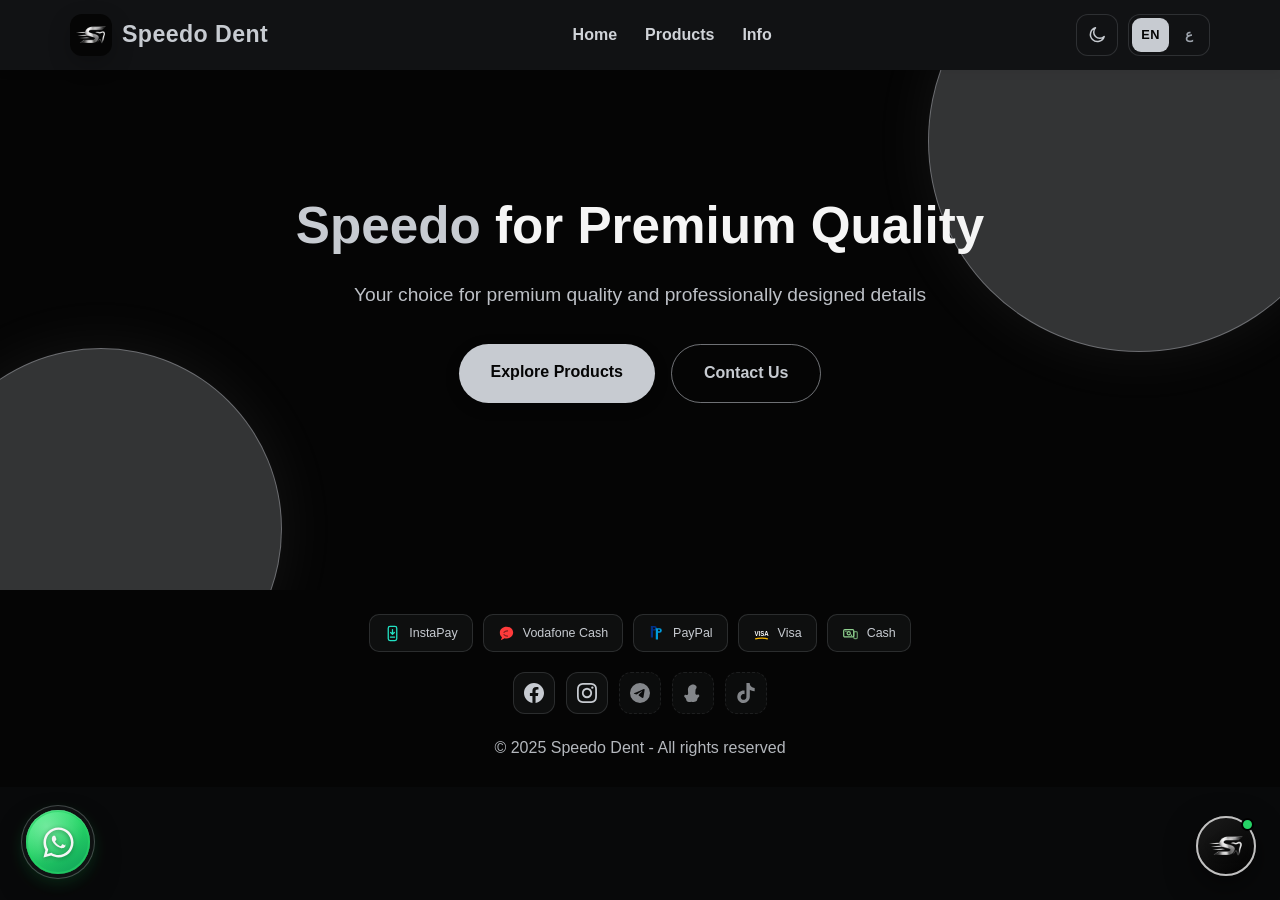
==== commit b9dcfcfa: "Switch amalgam to comp-card system with Details toggle + WhatsApp order" ====
--- a/index.html
+++ b/index.html
@@ -38,7 +38,7 @@
     <link rel="preconnect" href="https://fonts.googleapis.com">
     <link rel="preconnect" href="https://fonts.gstatic.com" crossorigin>
     <link href="https://fonts.googleapis.com/css2?family=Cairo:wght@400;600;700&display=swap" rel="stylesheet">
-    <link rel="stylesheet" href="styles.css?v=20261014b">
+    <link rel="stylesheet" href="styles.css?v=20261014d">
     <link rel="stylesheet" href="chat-widget.css">
 
     <!-- Products are hidden until the visitor opens them (see styles.css).
@@ -1447,10 +1447,130 @@
                         <div class="amalgam-band">
                             <h4 class="amalgam-band-title" data-i18n="amalgam.title">Amalgam</h4>
                             <div class="amalgam-row">
-                                <div class="amalgam-item"><img src="img/amalgam/amalgam-1.jpg" width="1376" height="768" alt="Amalgam product" data-i18n-attr="alt:amalgam.alt" loading="lazy" decoding="async"></div>
-                                <div class="amalgam-item"><img src="img/amalgam/amalgam-2.jpg" width="1406" height="752" alt="Amalgam product" data-i18n-attr="alt:amalgam.alt" loading="lazy" decoding="async"></div>
-                                <div class="amalgam-item"><img src="img/amalgam/amalgam-3.jpg" width="1376" height="768" alt="Amalgam product" data-i18n-attr="alt:amalgam.alt" loading="lazy" decoding="async"></div>
-                                <div class="amalgam-item"><img src="img/amalgam/amalgam-4.jpg" width="1376" height="768" alt="Amalgam product" data-i18n-attr="alt:amalgam.alt" loading="lazy" decoding="async"></div>
+                                <article class="comp-card" data-comp="amal1">
+                                    <div class="comp-card-media">
+                                        <img class="card-photo" src="img/amalgam/amalgam-1.jpg" width="1376" height="768" alt="SDI GS-80 amalgam capsules" data-i18n-attr="alt:amal1.alt" loading="lazy" decoding="async">
+                                    </div>
+                                    <div class="comp-card-body">
+                                        <div class="comp-card-head">
+                                            <h4 data-i18n="amal1.name">SDI GS-80</h4>
+                                            <button type="button" class="comp-more" aria-expanded="false" aria-controls="compDetails-amal1">
+                                                <span data-i18n="comp.more">Details</span>
+                                                <svg class="comp-chev" viewBox="0 0 24 24" fill="none" stroke="currentColor" stroke-width="2" stroke-linecap="round" stroke-linejoin="round" aria-hidden="true"><path d="M6 9l6 6 6-6"/></svg>
+                                            </button><a class="comp-order" href="https://wa.me/201040931823?text=Hello%20Speedo%20Dent!%20I%27m%20interested%20in%20SDI%20GS-80%20amalgam%20capsules." target="_blank" rel="noopener" aria-label="Order on WhatsApp"><svg viewBox="0 0 24 24" fill="currentColor" aria-hidden="true"><path d="M17.472 14.382c-.297-.149-1.758-.867-2.03-.967-.273-.099-.471-.148-.67.15-.197.297-.767.966-.94 1.164-.173.199-.347.223-.644.075-.297-.15-1.255-.463-2.39-1.475-.883-.788-1.48-1.761-1.653-2.059-.173-.297-.018-.458.13-.606.134-.133.297-.347.446-.52.149-.174.198-.298.297-.497.1-.198.05-.371-.025-.52-.074-.149-.668-1.612-.916-2.207-.242-.579-.487-.5-.669-.51-.173-.008-.371-.01-.57-.01-.198 0-.52.074-.792.372-.272.297-1.04 1.016-1.04 2.479 0 1.462 1.065 2.875 1.213 3.074.149.198 2.096 3.2 5.077 4.487.709.306 1.262.489 1.694.625.712.227 1.36.195 1.871.118.571-.085 1.758-.719 2.006-1.413.248-.694.248-1.289.173-1.413-.074-.124-.272-.198-.57-.347m-5.421 7.403h-.004a9.87 9.87 0 01-5.031-1.378l-.361-.214-3.741.982.998-3.648-.235-.374a9.86 9.86 0 01-1.51-5.26c.001-5.45 4.436-9.884 9.888-9.884 2.64 0 5.122 1.03 6.988 2.898a9.825 9.825 0 012.893 6.994c-.003 5.45-4.437 9.884-9.885 9.884m8.413-18.297A11.815 11.815 0 0012.05 0C5.495 0 .16 5.335.157 11.892c0 2.096.547 4.142 1.588 5.945L.057 24l6.305-1.654a11.882 11.882 0 005.683 1.448h.005c6.554 0 11.89-5.335 11.893-11.893a11.821 11.821 0 00-3.48-8.413z"/></svg><span data-i18n="comp.order">Order</span></a>
+                                        </div>
+                                        <div class="comp-details" id="compDetails-amal1">
+                                            <span class="prod-tag" data-i18n="amal1.title">High Strength Dental Amalgam Capsules</span>
+                                            <p class="amalgam-origin" data-i18n="amal1.origin">Origin: Australia - SDI (Southern Dental Industries)</p>
+                                            <h5 data-i18n="amalgam.how">How to use</h5>
+                                            <ul class="omni-list">
+                                                <li data-i18n="amal1.u1">Triturate the 2-spill capsule in an amalgamator for the time recommended for your device (about 10 seconds).</li>
+                                                <li data-i18n="amal1.u2">Isolate the tooth, prepare the cavity and place a matrix band or a sectional matrix.</li>
+                                                <li data-i18n="amal1.u3">Condense the amalgam in small increments, then carve the anatomy and finish the margins.</li>
+                                                <li data-i18n="amal1.u4">Ask the patient to avoid chewing on the restoration for 24 hours.</li>
+                                            </ul>
+                                            <h5 data-i18n="amalgam.extra">Additional information</h5>
+                                            <ul class="omni-list">
+                                                <li data-i18n="amal1.e1">Non-gamma-2 admix (high-copper) amalgam - no weak gamma-2 phase, so less corrosion and creep.</li>
+                                                <li data-i18n="amal1.e2">High compressive strength and a positive dimensional change for a good marginal seal.</li>
+                                                <li data-i18n="amal1.e3">2-spill fast-set capsules, 50 capsules per box.</li>
+                                            </ul>
+                                        </div>
+                                    </div>
+                                </article>
+                                <article class="comp-card" data-comp="amal2">
+                                    <div class="comp-card-media">
+                                        <img class="card-photo" src="img/amalgam/amalgam-2.jpg" width="1406" height="785" alt="SolAloy Trent Dent amalgam capsules" data-i18n-attr="alt:amal2.alt" loading="lazy" decoding="async">
+                                    </div>
+                                    <div class="comp-card-body">
+                                        <div class="comp-card-head">
+                                            <h4 data-i18n="amal2.name">SolAloy World Class</h4>
+                                            <button type="button" class="comp-more" aria-expanded="false" aria-controls="compDetails-amal2">
+                                                <span data-i18n="comp.more">Details</span>
+                                                <svg class="comp-chev" viewBox="0 0 24 24" fill="none" stroke="currentColor" stroke-width="2" stroke-linecap="round" stroke-linejoin="round" aria-hidden="true"><path d="M6 9l6 6 6-6"/></svg>
+                                            </button><a class="comp-order" href="https://wa.me/201040931823?text=Hello%20Speedo%20Dent!%20I%27m%20interested%20in%20SolAloy%20Trent%20Dent%20amalgam%20capsules." target="_blank" rel="noopener" aria-label="Order on WhatsApp"><svg viewBox="0 0 24 24" fill="currentColor" aria-hidden="true"><path d="M17.472 14.382c-.297-.149-1.758-.867-2.03-.967-.273-.099-.471-.148-.67.15-.197.297-.767.966-.94 1.164-.173.199-.347.223-.644.075-.297-.15-1.255-.463-2.39-1.475-.883-.788-1.48-1.761-1.653-2.059-.173-.297-.018-.458.13-.606.134-.133.297-.347.446-.52.149-.174.198-.298.297-.497.1-.198.05-.371-.025-.52-.074-.149-.668-1.612-.916-2.207-.242-.579-.487-.5-.669-.51-.173-.008-.371-.01-.57-.01-.198 0-.52.074-.792.372-.272.297-1.04 1.016-1.04 2.479 0 1.462 1.065 2.875 1.213 3.074.149.198 2.096 3.2 5.077 4.487.709.306 1.262.489 1.694.625.712.227 1.36.195 1.871.118.571-.085 1.758-.719 2.006-1.413.248-.694.248-1.289.173-1.413-.074-.124-.272-.198-.57-.347m-5.421 7.403h-.004a9.87 9.87 0 01-5.031-1.378l-.361-.214-3.741.982.998-3.648-.235-.374a9.86 9.86 0 01-1.51-5.26c.001-5.45 4.436-9.884 9.888-9.884 2.64 0 5.122 1.03 6.988 2.898a9.825 9.825 0 012.893 6.994c-.003 5.45-4.437 9.884-9.885 9.884m8.413-18.297A11.815 11.815 0 0012.05 0C5.495 0 .16 5.335.157 11.892c0 2.096.547 4.142 1.588 5.945L.057 24l6.305-1.654a11.882 11.882 0 005.683 1.448h.005c6.554 0 11.89-5.335 11.893-11.893a11.821 11.821 0 00-3.48-8.413z"/></svg><span data-i18n="comp.order">Order</span></a>
+                                        </div>
+                                        <div class="comp-details" id="compDetails-amal2">
+                                            <span class="prod-tag" data-i18n="amal2.title">World Class Dispersed Phase</span>
+                                            <p class="amalgam-origin" data-i18n="amal2.origin">Origin: United Kingdom - Trent Dent Products Ltd</p>
+                                            <h5 data-i18n="amalgam.how">How to use</h5>
+                                            <ul class="omni-list">
+                                                <li data-i18n="amal2.u1">Triturate the self-activating capsule in an amalgamator at the recommended speed and time.</li>
+                                                <li data-i18n="amal2.u2">Isolate the tooth, prepare the cavity and apply a matrix band.</li>
+                                                <li data-i18n="amal2.u3">Condense in increments and carve the occlusal anatomy.</li>
+                                                <li data-i18n="amal2.u4">Finish and polish after the initial set; advise no chewing on the filling for 24 hours.</li>
+                                            </ul>
+                                            <h5 data-i18n="amalgam.extra">Additional information</h5>
+                                            <ul class="omni-list">
+                                                <li data-i18n="amal2.e1">Non-gamma-2, zinc-free dispersed-phase alloy with spherical and lathe-cut particles.</li>
+                                                <li data-i18n="amal2.e2">Corrosion resistant - suitable for stress-bearing posterior restorations.</li>
+                                                <li data-i18n="amal2.e3">Self-activating disposable capsules, 2 spill, 50 capsules per box.</li>
+                                            </ul>
+                                        </div>
+                                    </div>
+                                </article>
+                                <article class="comp-card" data-comp="amal3">
+                                    <div class="comp-card-media">
+                                        <img class="card-photo" src="img/amalgam/amalgam-3.jpg" width="1376" height="768" alt="YDA amalgam alloy capsules" data-i18n-attr="alt:amal3.alt" loading="lazy" decoding="async">
+                                    </div>
+                                    <div class="comp-card-body">
+                                        <div class="comp-card-head">
+                                            <h4 data-i18n="amal3.name">YDA Amalgam Alloy</h4>
+                                            <button type="button" class="comp-more" aria-expanded="false" aria-controls="compDetails-amal3">
+                                                <span data-i18n="comp.more">Details</span>
+                                                <svg class="comp-chev" viewBox="0 0 24 24" fill="none" stroke="currentColor" stroke-width="2" stroke-linecap="round" stroke-linejoin="round" aria-hidden="true"><path d="M6 9l6 6 6-6"/></svg>
+                                            </button><a class="comp-order" href="https://wa.me/201040931823?text=Hello%20Speedo%20Dent!%20I%27m%20interested%20in%20YDA%20amalgam%20alloy%20capsules." target="_blank" rel="noopener" aria-label="Order on WhatsApp"><svg viewBox="0 0 24 24" fill="currentColor" aria-hidden="true"><path d="M17.472 14.382c-.297-.149-1.758-.867-2.03-.967-.273-.099-.471-.148-.67.15-.197.297-.767.966-.94 1.164-.173.199-.347.223-.644.075-.297-.15-1.255-.463-2.39-1.475-.883-.788-1.48-1.761-1.653-2.059-.173-.297-.018-.458.13-.606.134-.133.297-.347.446-.52.149-.174.198-.298.297-.497.1-.198.05-.371-.025-.52-.074-.149-.668-1.612-.916-2.207-.242-.579-.487-.5-.669-.51-.173-.008-.371-.01-.57-.01-.198 0-.52.074-.792.372-.272.297-1.04 1.016-1.04 2.479 0 1.462 1.065 2.875 1.213 3.074.149.198 2.096 3.2 5.077 4.487.709.306 1.262.489 1.694.625.712.227 1.36.195 1.871.118.571-.085 1.758-.719 2.006-1.413.248-.694.248-1.289.173-1.413-.074-.124-.272-.198-.57-.347m-5.421 7.403h-.004a9.87 9.87 0 01-5.031-1.378l-.361-.214-3.741.982.998-3.648-.235-.374a9.86 9.86 0 01-1.51-5.26c.001-5.45 4.436-9.884 9.888-9.884 2.64 0 5.122 1.03 6.988 2.898a9.825 9.825 0 012.893 6.994c-.003 5.45-4.437 9.884-9.885 9.884m8.413-18.297A11.815 11.815 0 0012.05 0C5.495 0 .16 5.335.157 11.892c0 2.096.547 4.142 1.588 5.945L.057 24l6.305-1.654a11.882 11.882 0 005.683 1.448h.005c6.554 0 11.89-5.335 11.893-11.893a11.821 11.821 0 00-3.48-8.413z"/></svg><span data-i18n="comp.order">Order</span></a>
+                                        </div>
+                                        <div class="comp-details" id="compDetails-amal3">
+                                            <span class="prod-tag" data-i18n="amal3.title">Amalgam Alloy Capsules</span>
+                                            <p class="amalgam-origin" data-i18n="amal3.origin">Origin: China - YDA</p>
+                                            <h5 data-i18n="amalgam.how">How to use</h5>
+                                            <ul class="omni-list">
+                                                <li data-i18n="amal3.u1">Activate and triturate the capsule in an amalgamator as recommended by the manufacturer.</li>
+                                                <li data-i18n="amal3.u2">Isolate the tooth, prepare the cavity and place a matrix band.</li>
+                                                <li data-i18n="amal3.u3">Condense in increments, carve the anatomy and check the occlusion.</li>
+                                                <li data-i18n="amal3.u4">Ask the patient not to chew on the restoration for 24 hours.</li>
+                                            </ul>
+                                            <h5 data-i18n="amalgam.extra">Additional information</h5>
+                                            <ul class="omni-list">
+                                                <li data-i18n="amal3.e1">Non-zinc, non-gamma-2 high-copper alloy - reduced corrosion and creep.</li>
+                                                <li data-i18n="amal3.e2">Composition: silver, tin and copper (high copper) with no zinc.</li>
+                                                <li data-i18n="amal3.e3">2 spill, 50 capsules per box.</li>
+                                            </ul>
+                                        </div>
+                                    </div>
+                                </article>
+                                <article class="comp-card" data-comp="amal4">
+                                    <div class="comp-card-media">
+                                        <img class="card-photo" src="img/amalgam/amalgam-4.jpg" width="1376" height="768" alt="World Work self-activating amalgam capsules" data-i18n-attr="alt:amal4.alt" loading="lazy" decoding="async">
+                                    </div>
+                                    <div class="comp-card-body">
+                                        <div class="comp-card-head">
+                                            <h4 data-i18n="amal4.name">World Work Amalgam</h4>
+                                            <button type="button" class="comp-more" aria-expanded="false" aria-controls="compDetails-amal4">
+                                                <span data-i18n="comp.more">Details</span>
+                                                <svg class="comp-chev" viewBox="0 0 24 24" fill="none" stroke="currentColor" stroke-width="2" stroke-linecap="round" stroke-linejoin="round" aria-hidden="true"><path d="M6 9l6 6 6-6"/></svg>
+                                            </button><a class="comp-order" href="https://wa.me/201040931823?text=Hello%20Speedo%20Dent!%20I%27m%20interested%20in%20World%20Work%20amalgam%20capsules." target="_blank" rel="noopener" aria-label="Order on WhatsApp"><svg viewBox="0 0 24 24" fill="currentColor" aria-hidden="true"><path d="M17.472 14.382c-.297-.149-1.758-.867-2.03-.967-.273-.099-.471-.148-.67.15-.197.297-.767.966-.94 1.164-.173.199-.347.223-.644.075-.297-.15-1.255-.463-2.39-1.475-.883-.788-1.48-1.761-1.653-2.059-.173-.297-.018-.458.13-.606.134-.133.297-.347.446-.52.149-.174.198-.298.297-.497.1-.198.05-.371-.025-.52-.074-.149-.668-1.612-.916-2.207-.242-.579-.487-.5-.669-.51-.173-.008-.371-.01-.57-.01-.198 0-.52.074-.792.372-.272.297-1.04 1.016-1.04 2.479 0 1.462 1.065 2.875 1.213 3.074.149.198 2.096 3.2 5.077 4.487.709.306 1.262.489 1.694.625.712.227 1.36.195 1.871.118.571-.085 1.758-.719 2.006-1.413.248-.694.248-1.289.173-1.413-.074-.124-.272-.198-.57-.347m-5.421 7.403h-.004a9.87 9.87 0 01-5.031-1.378l-.361-.214-3.741.982.998-3.648-.235-.374a9.86 9.86 0 01-1.51-5.26c.001-5.45 4.436-9.884 9.888-9.884 2.64 0 5.122 1.03 6.988 2.898a9.825 9.825 0 012.893 6.994c-.003 5.45-4.437 9.884-9.885 9.884m8.413-18.297A11.815 11.815 0 0012.05 0C5.495 0 .16 5.335.157 11.892c0 2.096.547 4.142 1.588 5.945L.057 24l6.305-1.654a11.882 11.882 0 005.683 1.448h.005c6.554 0 11.89-5.335 11.893-11.893a11.821 11.821 0 00-3.48-8.413z"/></svg><span data-i18n="comp.order">Order</span></a>
+                                        </div>
+                                        <div class="comp-details" id="compDetails-amal4">
+                                            <span class="prod-tag" data-i18n="amal4.title">Self-Activating Amalgam Capsules</span>
+                                            <p class="amalgam-origin" data-i18n="amal4.origin">Origin: Italy - World Work Srl</p>
+                                            <h5 data-i18n="amalgam.how">How to use</h5>
+                                            <ul class="omni-list">
+                                                <li data-i18n="amal4.u1">Activate the capsule (press and twist), then triturate it in an amalgamator for the recommended time.</li>
+                                                <li data-i18n="amal4.u2">Isolate the tooth, prepare the cavity and place a matrix band.</li>
+                                                <li data-i18n="amal4.u3">Condense in small increments and carve the anatomy before the material sets.</li>
+                                                <li data-i18n="amal4.u4">Advise the patient to avoid chewing on the filling for 24 hours.</li>
+                                            </ul>
+                                            <h5 data-i18n="amalgam.extra">Additional information</h5>
+                                            <ul class="omni-list">
+                                                <li data-i18n="amal4.e1">Self-activating disposable amalgam capsules; CE 0425, made in Italy.</li>
+                                                <li data-i18n="amal4.e2">Non-gamma-2 high-copper alloy; mercury and alloy stay sealed in the capsule until activation.</li>
+                                                <li data-i18n="amal4.e3">Available in 1, 2, 3 and 5 spill; supplied here in 2 spill, 50 capsules per box.</li>
+                                            </ul>
+                                        </div>
+                                    </div>
+                                </article>
                             </div>
                         </div>
 
@@ -1525,9 +1645,9 @@
          chat-widget.js  : injects its own markup, then the chat logic
          ============================================================ -->
     <script src="store-config.js" defer></script>
-    <script src="i18n.js?v=20261014b" defer></script>
+    <script src="i18n.js?v=20261014d" defer></script>
     <script src="site.js" defer></script>
-    <script src="home.js?v=20261014b" defer></script>
+    <script src="home.js?v=20261014d" defer></script>
     <script src="chat-widget.js" defer></script>
 
 </body>
--- a/styles.css
+++ b/styles.css
@@ -1130,7 +1130,10 @@
             }
         }
 
-        /* ---- amalgam band: the four amalgam images under the showcase ---- */
+        /* ---- amalgam band: four amalgam cards under the showcase.
+           They reuse the composite card system (.comp-card): photo + name,
+           a "Details" toggle and a WhatsApp order button beside it, and the
+           details unfold inside the same card. ---- */
         .amalgam-band {
             display: grid;
             gap: 12px;
@@ -1140,30 +1143,27 @@
             margin: 8px 0 0;
             font-size: 1.05rem;
             letter-spacing: 0.02em;
-            color: var(--text, inherit);
         }
 
         .amalgam-row {
             display: grid;
             grid-template-columns: repeat(4, minmax(0, 1fr));
             gap: 14px;
-        }
-
-        .amalgam-item {
-            border-radius: 14px;
-            overflow: hidden;
-            line-height: 0;
-            border: 1px solid rgba(199, 203, 209, 0.14);
-            background: var(--primary-soft);
-            box-shadow: var(--shadow);
-        }
-
-        .amalgam-item img {
-            display: block;
-            width: 100%;
-            height: auto;
-            aspect-ratio: 16 / 9;
-            object-fit: cover;
+            align-items: start;
+        }
+
+        /* the flyers are 16:9-ish, so keep their own ratio instead of the
+           square-ish 4/3 used by the composite photos (all four are equal
+           after normalising amalgam-2.jpg, so every closed card matches). */
+        .amalgam-row .comp-card-media .card-photo {
+            aspect-ratio: 1376 / 768;
+        }
+
+        .comp-details p.amalgam-origin {
+            font-size: 0.8rem;
+            line-height: 1.6;
+            color: var(--muted);
+            margin-bottom: 16px;
         }
 
         @media (max-width: 1080px) {
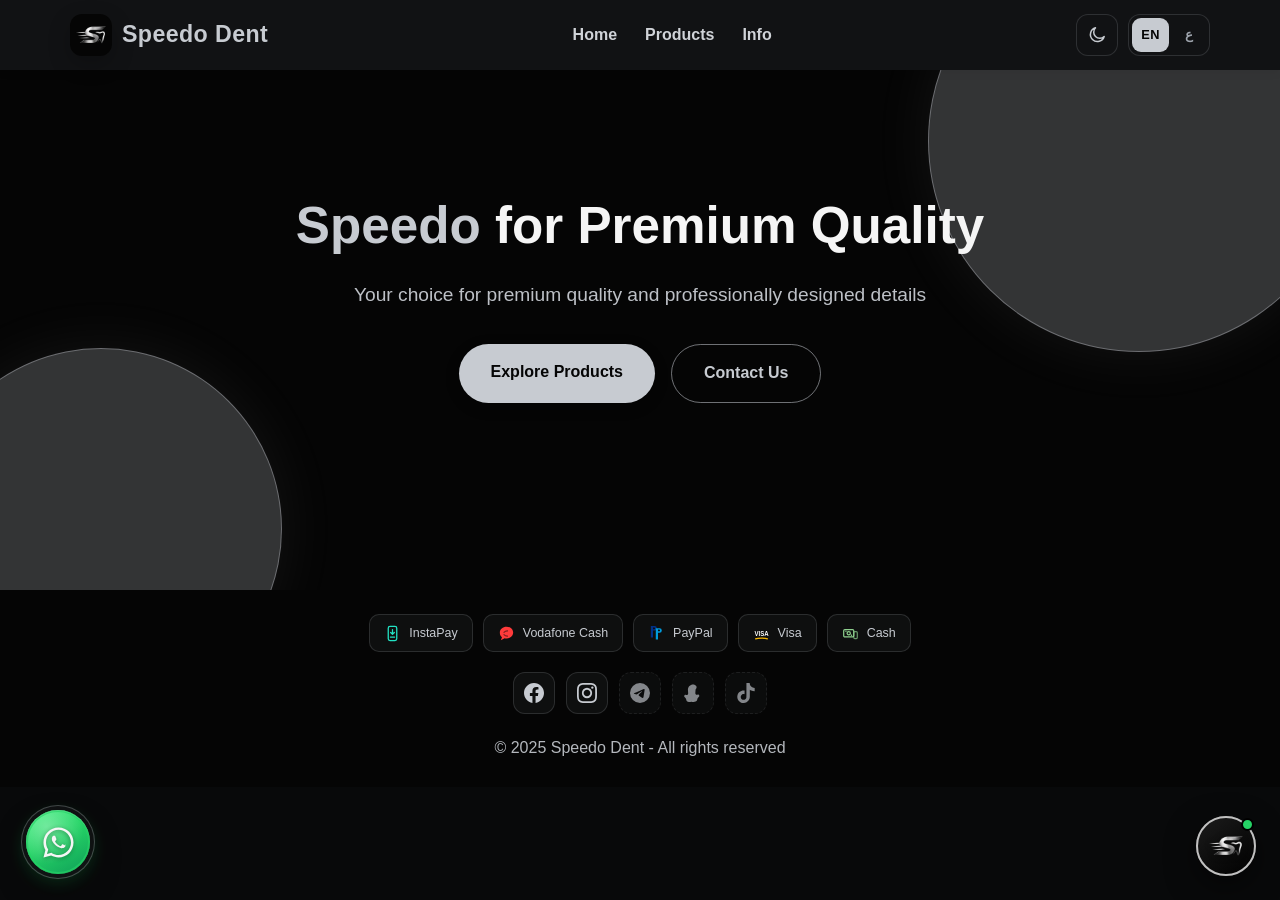
==== commit da6faed8: "Add glass ionomer & cements (matrial) cards with product-cropped photos and full details" ====
--- a/index.html
+++ b/index.html
@@ -38,7 +38,7 @@
     <link rel="preconnect" href="https://fonts.googleapis.com">
     <link rel="preconnect" href="https://fonts.gstatic.com" crossorigin>
     <link href="https://fonts.googleapis.com/css2?family=Cairo:wght@400;600;700&display=swap" rel="stylesheet">
-    <link rel="stylesheet" href="styles.css?v=20261014d">
+    <link rel="stylesheet" href="styles.css?v=20261015a">
     <link rel="stylesheet" href="chat-widget.css">
 
     <!-- Products are hidden until the visitor opens them (see styles.css).
@@ -1567,6 +1567,600 @@
                                                 <li data-i18n="amal4.e1">Self-activating disposable amalgam capsules; CE 0425, made in Italy.</li>
                                                 <li data-i18n="amal4.e2">Non-gamma-2 high-copper alloy; mercury and alloy stay sealed in the capsule until activation.</li>
                                                 <li data-i18n="amal4.e3">Available in 1, 2, 3 and 5 spill; supplied here in 2 spill, 50 capsules per box.</li>
+                                            </ul>
+                                        </div>
+                                    </div>
+                                </article>
+                            </div>
+                        </div>
+                        <div class="matrial-band">
+                            <h4 class="matrial-band-title" data-i18n="matrial.title">Glass Ionomer &amp; Cements</h4>
+                            <div class="matrial-row">
+                                <article class="comp-card" data-comp="mat1">
+                                    <div class="comp-card-media">
+                                        <img class="card-photo" src="img/matrial/matrial-01.jpg" width="732" height="549" alt="VOCO Meron Plus AC resin-reinforced glass ionomer luting cement capsules" data-i18n-attr="alt:mat1.alt" loading="lazy" decoding="async">
+                                    </div>
+                                    <div class="comp-card-body">
+                                        <div class="comp-card-head">
+                                            <h4 data-i18n="mat1.name">VOCO Meron Plus AC</h4>
+                                            <button type="button" class="comp-more" aria-expanded="false" aria-controls="compDetails-mat1">
+                                                <span data-i18n="comp.more">Details</span>
+                                                <svg class="comp-chev" viewBox="0 0 24 24" fill="none" stroke="currentColor" stroke-width="2" stroke-linecap="round" stroke-linejoin="round" aria-hidden="true"><path d="M6 9l6 6 6-6"/></svg>
+                                            </button><a class="comp-order" href="https://wa.me/201040931823?text=Hello%20Speedo%20Dent!%20I'm%20interested%20in%20VOCO%20Meron%20Plus%20AC." target="_blank" rel="noopener" aria-label="Order on WhatsApp"><svg viewBox="0 0 24 24" fill="currentColor" aria-hidden="true"><path d="M17.472 14.382c-.297-.149-1.758-.867-2.03-.967-.273-.099-.471-.148-.67.15-.197.297-.767.966-.94 1.164-.173.199-.347.223-.644.075-.297-.15-1.255-.463-2.39-1.475-.883-.788-1.48-1.761-1.653-2.059-.173-.297-.018-.458.13-.606.134-.133.297-.347.446-.52.149-.174.198-.298.297-.497.1-.198.05-.371-.025-.52-.074-.149-.668-1.612-.916-2.207-.242-.579-.487-.5-.669-.51-.173-.008-.371-.01-.57-.01-.198 0-.52.074-.792.372-.272.297-1.04 1.016-1.04 2.479 0 1.462 1.065 2.875 1.213 3.074.149.198 2.096 3.2 5.077 4.487.709.306 1.262.489 1.694.625.712.227 1.36.195 1.871.118.571-.085 1.758-.719 2.006-1.413.248-.694.248-1.289.173-1.413-.074-.124-.272-.198-.57-.347m-5.421 7.403h-.004a9.87 9.87 0 01-5.031-1.378l-.361-.214-3.741.982.998-3.648-.235-.374a9.86 9.86 0 01-1.51-5.26c.001-5.45 4.436-9.884 9.888-9.884 2.64 0 5.122 1.03 6.988 2.898a9.825 9.825 0 012.893 6.994c-.003 5.45-4.437 9.884-9.885 9.884m8.413-18.297A11.815 11.815 0 0012.05 0C5.495 0 .16 5.335.157 11.892c0 2.096.547 4.142 1.588 5.945L.057 24l6.305-1.654a11.882 11.882 0 005.683 1.448h.005c6.554 0 11.89-5.335 11.893-11.893a11.821 11.821 0 00-3.48-8.413z"/></svg><span data-i18n="comp.order">Order</span></a>
+                                        </div>
+                                        <div class="comp-details" id="compDetails-mat1">
+                                            <span class="prod-tag" data-i18n="mat1.title">Resin-Reinforced Glass Ionomer Luting Cement</span>
+                                            <p class="amalgam-origin" data-i18n="mat1.origin">Origin: Germany — VOCO GmbH</p>
+                                            <h5 data-i18n="matrial.how">How to use</h5>
+                                            <ul class="omni-list">
+                                                <li data-i18n="mat1.u1">Activate the capsule and triturate it in a capsule mixer for about 10 seconds.</li>
+                                                <li data-i18n="mat1.u2">Clean and isolate the prepared tooth; keep the field dry but do not desiccate the dentine.</li>
+                                                <li data-i18n="mat1.u3">Apply the cement to the restoration or into the preparation and seat the crown or bridge within the working time (about 2 minutes).</li>
+                                                <li data-i18n="mat1.u4">Remove the excess after the initial set, then check the margins and the occlusion.</li>
+                                            </ul>
+                                            <h5 data-i18n="matrial.extra">Additional information</h5>
+                                            <ul class="omni-list">
+                                                <li data-i18n="mat1.e1">Resin-reinforced glass ionomer luting cement — combines fluoride release with higher flexural and tensile strength.</li>
+                                                <li data-i18n="mat1.e2">Very low film thickness for complete seating of crowns, bridges, inlays, onlays, posts and orthodontic bands.</li>
+                                                <li data-i18n="mat1.e3">Chemically bonds to dentine and to metal or ceramic; application capsules, 50 capsules per box.</li>
+                                            </ul>
+                                        </div>
+                                    </div>
+                                </article>
+                                <article class="comp-card" data-comp="mat2">
+                                    <div class="comp-card-media">
+                                        <img class="card-photo" src="img/matrial/matrial-02.jpg" width="749" height="562" alt="GC-America Fuji IX GP FAST glass ionomer restorative capsules" data-i18n-attr="alt:mat2.alt" loading="lazy" decoding="async">
+                                    </div>
+                                    <div class="comp-card-body">
+                                        <div class="comp-card-head">
+                                            <h4 data-i18n="mat2.name">GC-America Fuji IX</h4>
+                                            <button type="button" class="comp-more" aria-expanded="false" aria-controls="compDetails-mat2">
+                                                <span data-i18n="comp.more">Details</span>
+                                                <svg class="comp-chev" viewBox="0 0 24 24" fill="none" stroke="currentColor" stroke-width="2" stroke-linecap="round" stroke-linejoin="round" aria-hidden="true"><path d="M6 9l6 6 6-6"/></svg>
+                                            </button><a class="comp-order" href="https://wa.me/201040931823?text=Hello%20Speedo%20Dent!%20I'm%20interested%20in%20GC%20Fuji%20IX%20GP%20FAST." target="_blank" rel="noopener" aria-label="Order on WhatsApp"><svg viewBox="0 0 24 24" fill="currentColor" aria-hidden="true"><path d="M17.472 14.382c-.297-.149-1.758-.867-2.03-.967-.273-.099-.471-.148-.67.15-.197.297-.767.966-.94 1.164-.173.199-.347.223-.644.075-.297-.15-1.255-.463-2.39-1.475-.883-.788-1.48-1.761-1.653-2.059-.173-.297-.018-.458.13-.606.134-.133.297-.347.446-.52.149-.174.198-.298.297-.497.1-.198.05-.371-.025-.52-.074-.149-.668-1.612-.916-2.207-.242-.579-.487-.5-.669-.51-.173-.008-.371-.01-.57-.01-.198 0-.52.074-.792.372-.272.297-1.04 1.016-1.04 2.479 0 1.462 1.065 2.875 1.213 3.074.149.198 2.096 3.2 5.077 4.487.709.306 1.262.489 1.694.625.712.227 1.36.195 1.871.118.571-.085 1.758-.719 2.006-1.413.248-.694.248-1.289.173-1.413-.074-.124-.272-.198-.57-.347m-5.421 7.403h-.004a9.87 9.87 0 01-5.031-1.378l-.361-.214-3.741.982.998-3.648-.235-.374a9.86 9.86 0 01-1.51-5.26c.001-5.45 4.436-9.884 9.888-9.884 2.64 0 5.122 1.03 6.988 2.898a9.825 9.825 0 012.893 6.994c-.003 5.45-4.437 9.884-9.885 9.884m8.413-18.297A11.815 11.815 0 0012.05 0C5.495 0 .16 5.335.157 11.892c0 2.096.547 4.142 1.588 5.945L.057 24l6.305-1.654a11.882 11.882 0 005.683 1.448h.005c6.554 0 11.89-5.335 11.893-11.893a11.821 11.821 0 00-3.48-8.413z"/></svg><span data-i18n="comp.order">Order</span></a>
+                                        </div>
+                                        <div class="comp-details" id="compDetails-mat2">
+                                            <span class="prod-tag" data-i18n="mat2.title">High Strength Posterior Glass Ionomer Restorative (Fast Set)</span>
+                                            <p class="amalgam-origin" data-i18n="mat2.origin">Origin: Japan — GC Corporation</p>
+                                            <h5 data-i18n="matrial.how">How to use</h5>
+                                            <ul class="omni-list">
+                                                <li data-i18n="mat2.u1">Condition the cavity with the GC cavity conditioner, then rinse and dry (do not desiccate).</li>
+                                                <li data-i18n="mat2.u2">Activate the capsule and triturate it in an amalgamator for about 10 seconds.</li>
+                                                <li data-i18n="mat2.u3">Place and condense in one increment (packable) and carve the anatomy while the material is still workable.</li>
+                                                <li data-i18n="mat2.u4">Protect the surface with GC Fuji Coat LC or a varnish and check the occlusion.</li>
+                                            </ul>
+                                            <h5 data-i18n="matrial.extra">Additional information</h5>
+                                            <ul class="omni-list">
+                                                <li data-i18n="mat2.e1">High-strength, high-viscosity packable fast-setting glass ionomer (GIC) restorative for posterior cavities and core build-up.</li>
+                                                <li data-i18n="mat2.e2">Fluoride release and re-uptake, chemical bonding to tooth structure, minimal shrinkage and no post-operative sensitivity.</li>
+                                                <li data-i18n="mat2.e3">GP FAST sets faster; 48 capsules per box.</li>
+                                            </ul>
+                                        </div>
+                                    </div>
+                                </article>
+                                <article class="comp-card" data-comp="mat3">
+                                    <div class="comp-card-media">
+                                        <img class="card-photo" src="img/matrial/matrial-03.jpg" width="781" height="586" alt="GC-America Fuji II LC light-cured resin glass ionomer capsules" data-i18n-attr="alt:mat3.alt" loading="lazy" decoding="async">
+                                    </div>
+                                    <div class="comp-card-body">
+                                        <div class="comp-card-head">
+                                            <h4 data-i18n="mat3.name">GC-America Fuji II LC</h4>
+                                            <button type="button" class="comp-more" aria-expanded="false" aria-controls="compDetails-mat3">
+                                                <span data-i18n="comp.more">Details</span>
+                                                <svg class="comp-chev" viewBox="0 0 24 24" fill="none" stroke="currentColor" stroke-width="2" stroke-linecap="round" stroke-linejoin="round" aria-hidden="true"><path d="M6 9l6 6 6-6"/></svg>
+                                            </button><a class="comp-order" href="https://wa.me/201040931823?text=Hello%20Speedo%20Dent!%20I'm%20interested%20in%20GC%20Fuji%20II%20LC." target="_blank" rel="noopener" aria-label="Order on WhatsApp"><svg viewBox="0 0 24 24" fill="currentColor" aria-hidden="true"><path d="M17.472 14.382c-.297-.149-1.758-.867-2.03-.967-.273-.099-.471-.148-.67.15-.197.297-.767.966-.94 1.164-.173.199-.347.223-.644.075-.297-.15-1.255-.463-2.39-1.475-.883-.788-1.48-1.761-1.653-2.059-.173-.297-.018-.458.13-.606.134-.133.297-.347.446-.52.149-.174.198-.298.297-.497.1-.198.05-.371-.025-.52-.074-.149-.668-1.612-.916-2.207-.242-.579-.487-.5-.669-.51-.173-.008-.371-.01-.57-.01-.198 0-.52.074-.792.372-.272.297-1.04 1.016-1.04 2.479 0 1.462 1.065 2.875 1.213 3.074.149.198 2.096 3.2 5.077 4.487.709.306 1.262.489 1.694.625.712.227 1.36.195 1.871.118.571-.085 1.758-.719 2.006-1.413.248-.694.248-1.289.173-1.413-.074-.124-.272-.198-.57-.347m-5.421 7.403h-.004a9.87 9.87 0 01-5.031-1.378l-.361-.214-3.741.982.998-3.648-.235-.374a9.86 9.86 0 01-1.51-5.26c.001-5.45 4.436-9.884 9.888-9.884 2.64 0 5.122 1.03 6.988 2.898a9.825 9.825 0 012.893 6.994c-.003 5.45-4.437 9.884-9.885 9.884m8.413-18.297A11.815 11.815 0 0012.05 0C5.495 0 .16 5.335.157 11.892c0 2.096.547 4.142 1.588 5.945L.057 24l6.305-1.654a11.882 11.882 0 005.683 1.448h.005c6.554 0 11.89-5.335 11.893-11.893a11.821 11.821 0 00-3.48-8.413z"/></svg><span data-i18n="comp.order">Order</span></a>
+                                        </div>
+                                        <div class="comp-details" id="compDetails-mat3">
+                                            <span class="prod-tag" data-i18n="mat3.title">Light-Cured Resin Glass Ionomer Restorative</span>
+                                            <p class="amalgam-origin" data-i18n="mat3.origin">Origin: Japan — GC Corporation</p>
+                                            <h5 data-i18n="matrial.how">How to use</h5>
+                                            <ul class="omni-list">
+                                                <li data-i18n="mat3.u1">Condition the dentine with the GC dentine conditioner, then rinse and dry.</li>
+                                                <li data-i18n="mat3.u2">Activate and triturate the capsule, then apply the material with a capsule applier.</li>
+                                                <li data-i18n="mat3.u3">Light-cure in increments (about 20 s per 2 mm layer).</li>
+                                                <li data-i18n="mat3.u4">Finish and polish after curing; apply a protective coating if required.</li>
+                                            </ul>
+                                            <h5 data-i18n="matrial.extra">Additional information</h5>
+                                            <ul class="omni-list">
+                                                <li data-i18n="mat3.e1">Light-cured resin-modified glass ionomer restorative with high fracture toughness and good esthetics.</li>
+                                                <li data-i18n="mat3.e2">Fluoride-releasing and chemically bonding with low shrinkage stress.</li>
+                                                <li data-i18n="mat3.e3">Application capsules, 48 capsules per box.</li>
+                                            </ul>
+                                        </div>
+                                    </div>
+                                </article>
+                                <article class="comp-card" data-comp="mat4">
+                                    <div class="comp-card-media">
+                                        <img class="card-photo" src="img/matrial/matrial-04.jpg" width="661" height="496" alt="BMS Dental Fillbest packable glass ionomer filling cement" data-i18n-attr="alt:mat4.alt" loading="lazy" decoding="async">
+                                    </div>
+                                    <div class="comp-card-body">
+                                        <div class="comp-card-head">
+                                            <h4 data-i18n="mat4.name">BMS Dental Fillbest</h4>
+                                            <button type="button" class="comp-more" aria-expanded="false" aria-controls="compDetails-mat4">
+                                                <span data-i18n="comp.more">Details</span>
+                                                <svg class="comp-chev" viewBox="0 0 24 24" fill="none" stroke="currentColor" stroke-width="2" stroke-linecap="round" stroke-linejoin="round" aria-hidden="true"><path d="M6 9l6 6 6-6"/></svg>
+                                            </button><a class="comp-order" href="https://wa.me/201040931823?text=Hello%20Speedo%20Dent!%20I'm%20interested%20in%20BMS%20Dental%20Fillbest." target="_blank" rel="noopener" aria-label="Order on WhatsApp"><svg viewBox="0 0 24 24" fill="currentColor" aria-hidden="true"><path d="M17.472 14.382c-.297-.149-1.758-.867-2.03-.967-.273-.099-.471-.148-.67.15-.197.297-.767.966-.94 1.164-.173.199-.347.223-.644.075-.297-.15-1.255-.463-2.39-1.475-.883-.788-1.48-1.761-1.653-2.059-.173-.297-.018-.458.13-.606.134-.133.297-.347.446-.52.149-.174.198-.298.297-.497.1-.198.05-.371-.025-.52-.074-.149-.668-1.612-.916-2.207-.242-.579-.487-.5-.669-.51-.173-.008-.371-.01-.57-.01-.198 0-.52.074-.792.372-.272.297-1.04 1.016-1.04 2.479 0 1.462 1.065 2.875 1.213 3.074.149.198 2.096 3.2 5.077 4.487.709.306 1.262.489 1.694.625.712.227 1.36.195 1.871.118.571-.085 1.758-.719 2.006-1.413.248-.694.248-1.289.173-1.413-.074-.124-.272-.198-.57-.347m-5.421 7.403h-.004a9.87 9.87 0 01-5.031-1.378l-.361-.214-3.741.982.998-3.648-.235-.374a9.86 9.86 0 01-1.51-5.26c.001-5.45 4.436-9.884 9.888-9.884 2.64 0 5.122 1.03 6.988 2.898a9.825 9.825 0 012.893 6.994c-.003 5.45-4.437 9.884-9.885 9.884m8.413-18.297A11.815 11.815 0 0012.05 0C5.495 0 .16 5.335.157 11.892c0 2.096.547 4.142 1.588 5.945L.057 24l6.305-1.654a11.882 11.882 0 005.683 1.448h.005c6.554 0 11.89-5.335 11.893-11.893a11.821 11.821 0 00-3.48-8.413z"/></svg><span data-i18n="comp.order">Order</span></a>
+                                        </div>
+                                        <div class="comp-details" id="compDetails-mat4">
+                                            <span class="prod-tag" data-i18n="mat4.title">Packable Glass Ionomer Filling Cement (GIC)</span>
+                                            <p class="amalgam-origin" data-i18n="mat4.origin">Origin: Italy — BMS Dental</p>
+                                            <h5 data-i18n="matrial.how">How to use</h5>
+                                            <ul class="omni-list">
+                                                <li data-i18n="mat4.u1">Dispense one scoop of powder and the recommended number of liquid drops on the mixing pad.</li>
+                                                <li data-i18n="mat4.u2">Mix to a packable consistency within the recommended time.</li>
+                                                <li data-i18n="mat4.u3">Place and condense in the cavity (Class V, Class III and posterior deciduous teeth).</li>
+                                                <li data-i18n="mat4.u4">Protect the surface with a varnish or coating and finish after the final set.</li>
+                                            </ul>
+                                            <h5 data-i18n="matrial.extra">Additional information</h5>
+                                            <ul class="omni-list">
+                                                <li data-i18n="mat4.e1">Packable glass ionomer filling cement with early translucency and high wear and erosion resistance.</li>
+                                                <li data-i18n="mat4.e2">Continuous fluoride release with chemical adhesion to tooth structure.</li>
+                                                <li data-i18n="mat4.e3">15 g powder and 8 ml liquid; made in Italy.</li>
+                                            </ul>
+                                        </div>
+                                    </div>
+                                </article>
+                                <article class="comp-card" data-comp="mat5">
+                                    <div class="comp-card-media">
+                                        <img class="card-photo" src="img/matrial/matrial-05.jpg" width="800" height="600" alt="Prevest DenPro Poly Zinc+ zinc polycarboxylate cement" data-i18n-attr="alt:mat5.alt" loading="lazy" decoding="async">
+                                    </div>
+                                    <div class="comp-card-body">
+                                        <div class="comp-card-head">
+                                            <h4 data-i18n="mat5.name">Prevest DenPro Poly Zinc+</h4>
+                                            <button type="button" class="comp-more" aria-expanded="false" aria-controls="compDetails-mat5">
+                                                <span data-i18n="comp.more">Details</span>
+                                                <svg class="comp-chev" viewBox="0 0 24 24" fill="none" stroke="currentColor" stroke-width="2" stroke-linecap="round" stroke-linejoin="round" aria-hidden="true"><path d="M6 9l6 6 6-6"/></svg>
+                                            </button><a class="comp-order" href="https://wa.me/201040931823?text=Hello%20Speedo%20Dent!%20I'm%20interested%20in%20Prevest%20DenPro%20Poly%20Zinc%2B." target="_blank" rel="noopener" aria-label="Order on WhatsApp"><svg viewBox="0 0 24 24" fill="currentColor" aria-hidden="true"><path d="M17.472 14.382c-.297-.149-1.758-.867-2.03-.967-.273-.099-.471-.148-.67.15-.197.297-.767.966-.94 1.164-.173.199-.347.223-.644.075-.297-.15-1.255-.463-2.39-1.475-.883-.788-1.48-1.761-1.653-2.059-.173-.297-.018-.458.13-.606.134-.133.297-.347.446-.52.149-.174.198-.298.297-.497.1-.198.05-.371-.025-.52-.074-.149-.668-1.612-.916-2.207-.242-.579-.487-.5-.669-.51-.173-.008-.371-.01-.57-.01-.198 0-.52.074-.792.372-.272.297-1.04 1.016-1.04 2.479 0 1.462 1.065 2.875 1.213 3.074.149.198 2.096 3.2 5.077 4.487.709.306 1.262.489 1.694.625.712.227 1.36.195 1.871.118.571-.085 1.758-.719 2.006-1.413.248-.694.248-1.289.173-1.413-.074-.124-.272-.198-.57-.347m-5.421 7.403h-.004a9.87 9.87 0 01-5.031-1.378l-.361-.214-3.741.982.998-3.648-.235-.374a9.86 9.86 0 01-1.51-5.26c.001-5.45 4.436-9.884 9.888-9.884 2.64 0 5.122 1.03 6.988 2.898a9.825 9.825 0 012.893 6.994c-.003 5.45-4.437 9.884-9.885 9.884m8.413-18.297A11.815 11.815 0 0012.05 0C5.495 0 .16 5.335.157 11.892c0 2.096.547 4.142 1.588 5.945L.057 24l6.305-1.654a11.882 11.882 0 005.683 1.448h.005c6.554 0 11.89-5.335 11.893-11.893a11.821 11.821 0 00-3.48-8.413z"/></svg><span data-i18n="comp.order">Order</span></a>
+                                        </div>
+                                        <div class="comp-details" id="compDetails-mat5">
+                                            <span class="prod-tag" data-i18n="mat5.title">Zinc Polycarboxylate Luting Cement</span>
+                                            <p class="amalgam-origin" data-i18n="mat5.origin">Origin: India — Prevest DenPro</p>
+                                            <h5 data-i18n="matrial.how">How to use</h5>
+                                            <ul class="omni-list">
+                                                <li data-i18n="mat5.u1">Mix the powder and liquid on a cool, dry glass slab to a creamy cement consistency.</li>
+                                                <li data-i18n="mat5.u2">Isolate and dry the prepared tooth and clean the restoration.</li>
+                                                <li data-i18n="mat5.u3">Load and seat the crown or bridge and hold it under pressure.</li>
+                                                <li data-i18n="mat5.u4">Remove the excess before the cement sets fully and check the occlusion.</li>
+                                            </ul>
+                                            <h5 data-i18n="matrial.extra">Additional information</h5>
+                                            <ul class="omni-list">
+                                                <li data-i18n="mat5.e1">Zinc polycarboxylate cement with a low film thickness for crowns, bridges, inlays and orthodontic bands.</li>
+                                                <li data-i18n="mat5.e2">Chemically bonds to enamel, dentine and metal with minimal irritation to the pulp.</li>
+                                                <li data-i18n="mat5.e3">30 g powder and 15 ml liquid kit.</li>
+                                            </ul>
+                                        </div>
+                                    </div>
+                                </article>
+                                <article class="comp-card" data-comp="mat6">
+                                    <div class="comp-card-media">
+                                        <img class="card-photo" src="img/matrial/matrial-06.jpg" width="614" height="460" alt="DMP MagnaBond Universal light-curing universal dental adhesive" data-i18n-attr="alt:mat6.alt" loading="lazy" decoding="async">
+                                    </div>
+                                    <div class="comp-card-body">
+                                        <div class="comp-card-head">
+                                            <h4 data-i18n="mat6.name">DMP MagnaBond Universal</h4>
+                                            <button type="button" class="comp-more" aria-expanded="false" aria-controls="compDetails-mat6">
+                                                <span data-i18n="comp.more">Details</span>
+                                                <svg class="comp-chev" viewBox="0 0 24 24" fill="none" stroke="currentColor" stroke-width="2" stroke-linecap="round" stroke-linejoin="round" aria-hidden="true"><path d="M6 9l6 6 6-6"/></svg>
+                                            </button><a class="comp-order" href="https://wa.me/201040931823?text=Hello%20Speedo%20Dent!%20I'm%20interested%20in%20DMP%20MagnaBond%20Universal." target="_blank" rel="noopener" aria-label="Order on WhatsApp"><svg viewBox="0 0 24 24" fill="currentColor" aria-hidden="true"><path d="M17.472 14.382c-.297-.149-1.758-.867-2.03-.967-.273-.099-.471-.148-.67.15-.197.297-.767.966-.94 1.164-.173.199-.347.223-.644.075-.297-.15-1.255-.463-2.39-1.475-.883-.788-1.48-1.761-1.653-2.059-.173-.297-.018-.458.13-.606.134-.133.297-.347.446-.52.149-.174.198-.298.297-.497.1-.198.05-.371-.025-.52-.074-.149-.668-1.612-.916-2.207-.242-.579-.487-.5-.669-.51-.173-.008-.371-.01-.57-.01-.198 0-.52.074-.792.372-.272.297-1.04 1.016-1.04 2.479 0 1.462 1.065 2.875 1.213 3.074.149.198 2.096 3.2 5.077 4.487.709.306 1.262.489 1.694.625.712.227 1.36.195 1.871.118.571-.085 1.758-.719 2.006-1.413.248-.694.248-1.289.173-1.413-.074-.124-.272-.198-.57-.347m-5.421 7.403h-.004a9.87 9.87 0 01-5.031-1.378l-.361-.214-3.741.982.998-3.648-.235-.374a9.86 9.86 0 01-1.51-5.26c.001-5.45 4.436-9.884 9.888-9.884 2.64 0 5.122 1.03 6.988 2.898a9.825 9.825 0 012.893 6.994c-.003 5.45-4.437 9.884-9.885 9.884m8.413-18.297A11.815 11.815 0 0012.05 0C5.495 0 .16 5.335.157 11.892c0 2.096.547 4.142 1.588 5.945L.057 24l6.305-1.654a11.882 11.882 0 005.683 1.448h.005c6.554 0 11.89-5.335 11.893-11.893a11.821 11.821 0 00-3.48-8.413z"/></svg><span data-i18n="comp.order">Order</span></a>
+                                        </div>
+                                        <div class="comp-details" id="compDetails-mat6">
+                                            <span class="prod-tag" data-i18n="mat6.title">Light-Curing Universal Dental Adhesive (One Component)</span>
+                                            <p class="amalgam-origin" data-i18n="mat6.origin">Origin: Greece — DMP Dental Industry</p>
+                                            <h5 data-i18n="matrial.how">How to use</h5>
+                                            <ul class="omni-list">
+                                                <li data-i18n="mat6.u1">Prepare the cavity and choose your etching technique (total-etch, self-etch or selective-etch).</li>
+                                                <li data-i18n="mat6.u2">Apply the adhesive to enamel and dentine with an applicator and rub it in for about 20 seconds.</li>
+                                                <li data-i18n="mat6.u3">Dry gently with air to evaporate the solvent, then light-cure for about 20 seconds.</li>
+                                                <li data-i18n="mat6.u4">Place the composite restoration and finish as usual.</li>
+                                            </ul>
+                                            <h5 data-i18n="matrial.extra">Additional information</h5>
+                                            <ul class="omni-list">
+                                                <li data-i18n="mat6.e1">One-component universal light-curing adhesive compatible with total-etch, self-etch and selective-etch techniques.</li>
+                                                <li data-i18n="mat6.e2">High shear bond strength to enamel, dentine, metal and ceramics.</li>
+                                                <li data-i18n="mat6.e3">One-bottle system; made in Greece.</li>
+                                            </ul>
+                                        </div>
+                                    </div>
+                                </article>
+                                <article class="comp-card" data-comp="mat7">
+                                    <div class="comp-card-media">
+                                        <img class="card-photo" src="img/matrial/matrial-07.jpg" width="464" height="348" alt="GC-America Fuji I glass ionomer luting cement capsules" data-i18n-attr="alt:mat7.alt" loading="lazy" decoding="async">
+                                    </div>
+                                    <div class="comp-card-body">
+                                        <div class="comp-card-head">
+                                            <h4 data-i18n="mat7.name">GC-America Fuji I</h4>
+                                            <button type="button" class="comp-more" aria-expanded="false" aria-controls="compDetails-mat7">
+                                                <span data-i18n="comp.more">Details</span>
+                                                <svg class="comp-chev" viewBox="0 0 24 24" fill="none" stroke="currentColor" stroke-width="2" stroke-linecap="round" stroke-linejoin="round" aria-hidden="true"><path d="M6 9l6 6 6-6"/></svg>
+                                            </button><a class="comp-order" href="https://wa.me/201040931823?text=Hello%20Speedo%20Dent!%20I'm%20interested%20in%20GC%20Fuji%20I." target="_blank" rel="noopener" aria-label="Order on WhatsApp"><svg viewBox="0 0 24 24" fill="currentColor" aria-hidden="true"><path d="M17.472 14.382c-.297-.149-1.758-.867-2.03-.967-.273-.099-.471-.148-.67.15-.197.297-.767.966-.94 1.164-.173.199-.347.223-.644.075-.297-.15-1.255-.463-2.39-1.475-.883-.788-1.48-1.761-1.653-2.059-.173-.297-.018-.458.13-.606.134-.133.297-.347.446-.52.149-.174.198-.298.297-.497.1-.198.05-.371-.025-.52-.074-.149-.668-1.612-.916-2.207-.242-.579-.487-.5-.669-.51-.173-.008-.371-.01-.57-.01-.198 0-.52.074-.792.372-.272.297-1.04 1.016-1.04 2.479 0 1.462 1.065 2.875 1.213 3.074.149.198 2.096 3.2 5.077 4.487.709.306 1.262.489 1.694.625.712.227 1.36.195 1.871.118.571-.085 1.758-.719 2.006-1.413.248-.694.248-1.289.173-1.413-.074-.124-.272-.198-.57-.347m-5.421 7.403h-.004a9.87 9.87 0 01-5.031-1.378l-.361-.214-3.741.982.998-3.648-.235-.374a9.86 9.86 0 01-1.51-5.26c.001-5.45 4.436-9.884 9.888-9.884 2.64 0 5.122 1.03 6.988 2.898a9.825 9.825 0 012.893 6.994c-.003 5.45-4.437 9.884-9.885 9.884m8.413-18.297A11.815 11.815 0 0012.05 0C5.495 0 .16 5.335.157 11.892c0 2.096.547 4.142 1.588 5.945L.057 24l6.305-1.654a11.882 11.882 0 005.683 1.448h.005c6.554 0 11.89-5.335 11.893-11.893a11.821 11.821 0 00-3.48-8.413z"/></svg><span data-i18n="comp.order">Order</span></a>
+                                        </div>
+                                        <div class="comp-details" id="compDetails-mat7">
+                                            <span class="prod-tag" data-i18n="mat7.title">Glass Ionomer Luting Cement</span>
+                                            <p class="amalgam-origin" data-i18n="mat7.origin">Origin: Japan — GC Corporation</p>
+                                            <h5 data-i18n="matrial.how">How to use</h5>
+                                            <ul class="omni-list">
+                                                <li data-i18n="mat7.u1">Condition the tooth, rinse and dry, and isolate the field.</li>
+                                                <li data-i18n="mat7.u2">Activate the capsule and triturate it for about 10 seconds.</li>
+                                                <li data-i18n="mat7.u3">Apply and seat within the working time (about 2 minutes) — ideal for posts, crowns and bridges.</li>
+                                                <li data-i18n="mat7.u4">Remove the excess after the initial set and protect the margin with a varnish.</li>
+                                            </ul>
+                                            <h5 data-i18n="matrial.extra">Additional information</h5>
+                                            <ul class="omni-list">
+                                                <li data-i18n="mat7.e1">Glass ionomer luting cement with a long working time and excellent compressive strength.</li>
+                                                <li data-i18n="mat7.e2">Fluoride release and chemical adhesion with minimal pulpal irritation.</li>
+                                                <li data-i18n="mat7.e3">48 capsules per box; also available as powder and liquid.</li>
+                                            </ul>
+                                        </div>
+                                    </div>
+                                </article>
+                                <article class="comp-card" data-comp="mat8">
+                                    <div class="comp-card-media">
+                                        <img class="card-photo" src="img/matrial/matrial-08.jpg" width="915" height="686" alt="GC EQUIA Forte HT Fil glass hybrid restorative capsules" data-i18n-attr="alt:mat8.alt" loading="lazy" decoding="async">
+                                    </div>
+                                    <div class="comp-card-body">
+                                        <div class="comp-card-head">
+                                            <h4 data-i18n="mat8.name">GC EQUIA Forte HT Fil</h4>
+                                            <button type="button" class="comp-more" aria-expanded="false" aria-controls="compDetails-mat8">
+                                                <span data-i18n="comp.more">Details</span>
+                                                <svg class="comp-chev" viewBox="0 0 24 24" fill="none" stroke="currentColor" stroke-width="2" stroke-linecap="round" stroke-linejoin="round" aria-hidden="true"><path d="M6 9l6 6 6-6"/></svg>
+                                            </button><a class="comp-order" href="https://wa.me/201040931823?text=Hello%20Speedo%20Dent!%20I'm%20interested%20in%20GC%20EQUIA%20Forte%20HT%20Fil." target="_blank" rel="noopener" aria-label="Order on WhatsApp"><svg viewBox="0 0 24 24" fill="currentColor" aria-hidden="true"><path d="M17.472 14.382c-.297-.149-1.758-.867-2.03-.967-.273-.099-.471-.148-.67.15-.197.297-.767.966-.94 1.164-.173.199-.347.223-.644.075-.297-.15-1.255-.463-2.39-1.475-.883-.788-1.48-1.761-1.653-2.059-.173-.297-.018-.458.13-.606.134-.133.297-.347.446-.52.149-.174.198-.298.297-.497.1-.198.05-.371-.025-.52-.074-.149-.668-1.612-.916-2.207-.242-.579-.487-.5-.669-.51-.173-.008-.371-.01-.57-.01-.198 0-.52.074-.792.372-.272.297-1.04 1.016-1.04 2.479 0 1.462 1.065 2.875 1.213 3.074.149.198 2.096 3.2 5.077 4.487.709.306 1.262.489 1.694.625.712.227 1.36.195 1.871.118.571-.085 1.758-.719 2.006-1.413.248-.694.248-1.289.173-1.413-.074-.124-.272-.198-.57-.347m-5.421 7.403h-.004a9.87 9.87 0 01-5.031-1.378l-.361-.214-3.741.982.998-3.648-.235-.374a9.86 9.86 0 01-1.51-5.26c.001-5.45 4.436-9.884 9.888-9.884 2.64 0 5.122 1.03 6.988 2.898a9.825 9.825 0 012.893 6.994c-.003 5.45-4.437 9.884-9.885 9.884m8.413-18.297A11.815 11.815 0 0012.05 0C5.495 0 .16 5.335.157 11.892c0 2.096.547 4.142 1.588 5.945L.057 24l6.305-1.654a11.882 11.882 0 005.683 1.448h.005c6.554 0 11.89-5.335 11.893-11.893a11.821 11.821 0 00-3.48-8.413z"/></svg><span data-i18n="comp.order">Order</span></a>
+                                        </div>
+                                        <div class="comp-details" id="compDetails-mat8">
+                                            <span class="prod-tag" data-i18n="mat8.title">Glass Hybrid Restorative (High Strength, Bulk-Fill)</span>
+                                            <p class="amalgam-origin" data-i18n="mat8.origin">Origin: Japan — GC Corporation</p>
+                                            <h5 data-i18n="matrial.how">How to use</h5>
+                                            <ul class="omni-list">
+                                                <li data-i18n="mat8.u1">Condition the cavity and place a matrix; activate and triturate the EQUIA Forte HT capsule for about 10 seconds.</li>
+                                                <li data-i18n="mat8.u2">Place the material in one bulk increment (no layering needed) and condense it.</li>
+                                                <li data-i18n="mat8.u3">Light-cure the EQUIA Forte Coat on top as per the instructions.</li>
+                                                <li data-i18n="mat8.u4">Finish and polish after the final set and check the occlusion.</li>
+                                            </ul>
+                                            <h5 data-i18n="matrial.extra">Additional information</h5>
+                                            <ul class="omni-list">
+                                                <li data-i18n="mat8.e1">Glass hybrid restorative (high-strength glass ionomer plus a resin coat) for large posterior restorations — bulk-fill.</li>
+                                                <li data-i18n="mat8.e2">HT = high strength and thixotropic handling; fluoride release with high wear resistance and long-term esthetics.</li>
+                                                <li data-i18n="mat8.e3">Fil capsules supplied with EQUIA Forte Coat.</li>
+                                            </ul>
+                                        </div>
+                                    </div>
+                                </article>
+                                <article class="comp-card" data-comp="mat9">
+                                    <div class="comp-card-media">
+                                        <img class="card-photo" src="img/matrial/matrial-09.jpg" width="861" height="646" alt="SDI Riva Self Cure glass ionomer restorative capsules" data-i18n-attr="alt:mat9.alt" loading="lazy" decoding="async">
+                                    </div>
+                                    <div class="comp-card-body">
+                                        <div class="comp-card-head">
+                                            <h4 data-i18n="mat9.name">SDI Riva Self Cure</h4>
+                                            <button type="button" class="comp-more" aria-expanded="false" aria-controls="compDetails-mat9">
+                                                <span data-i18n="comp.more">Details</span>
+                                                <svg class="comp-chev" viewBox="0 0 24 24" fill="none" stroke="currentColor" stroke-width="2" stroke-linecap="round" stroke-linejoin="round" aria-hidden="true"><path d="M6 9l6 6 6-6"/></svg>
+                                            </button><a class="comp-order" href="https://wa.me/201040931823?text=Hello%20Speedo%20Dent!%20I'm%20interested%20in%20SDI%20Riva%20Self%20Cure." target="_blank" rel="noopener" aria-label="Order on WhatsApp"><svg viewBox="0 0 24 24" fill="currentColor" aria-hidden="true"><path d="M17.472 14.382c-.297-.149-1.758-.867-2.03-.967-.273-.099-.471-.148-.67.15-.197.297-.767.966-.94 1.164-.173.199-.347.223-.644.075-.297-.15-1.255-.463-2.39-1.475-.883-.788-1.48-1.761-1.653-2.059-.173-.297-.018-.458.13-.606.134-.133.297-.347.446-.52.149-.174.198-.298.297-.497.1-.198.05-.371-.025-.52-.074-.149-.668-1.612-.916-2.207-.242-.579-.487-.5-.669-.51-.173-.008-.371-.01-.57-.01-.198 0-.52.074-.792.372-.272.297-1.04 1.016-1.04 2.479 0 1.462 1.065 2.875 1.213 3.074.149.198 2.096 3.2 5.077 4.487.709.306 1.262.489 1.694.625.712.227 1.36.195 1.871.118.571-.085 1.758-.719 2.006-1.413.248-.694.248-1.289.173-1.413-.074-.124-.272-.198-.57-.347m-5.421 7.403h-.004a9.87 9.87 0 01-5.031-1.378l-.361-.214-3.741.982.998-3.648-.235-.374a9.86 9.86 0 01-1.51-5.26c.001-5.45 4.436-9.884 9.888-9.884 2.64 0 5.122 1.03 6.988 2.898a9.825 9.825 0 012.893 6.994c-.003 5.45-4.437 9.884-9.885 9.884m8.413-18.297A11.815 11.815 0 0012.05 0C5.495 0 .16 5.335.157 11.892c0 2.096.547 4.142 1.588 5.945L.057 24l6.305-1.654a11.882 11.882 0 005.683 1.448h.005c6.554 0 11.89-5.335 11.893-11.893a11.821 11.821 0 00-3.48-8.413z"/></svg><span data-i18n="comp.order">Order</span></a>
+                                        </div>
+                                        <div class="comp-details" id="compDetails-mat9">
+                                            <span class="prod-tag" data-i18n="mat9.title">Self-Cure Glass Ionomer Restorative</span>
+                                            <p class="amalgam-origin" data-i18n="mat9.origin">Origin: Australia — SDI (Southern Dental Industries)</p>
+                                            <h5 data-i18n="matrial.how">How to use</h5>
+                                            <ul class="omni-list">
+                                                <li data-i18n="mat9.u1">Condition the cavity and isolate the field.</li>
+                                                <li data-i18n="mat9.u2">Activate and triturate the capsule (or mix the powder and liquid) as recommended.</li>
+                                                <li data-i18n="mat9.u3">Place the material in one increment (bulk-fill) and condense it.</li>
+                                                <li data-i18n="mat9.u4">Apply Riva Coat if used, then finish and polish after the final set.</li>
+                                            </ul>
+                                            <h5 data-i18n="matrial.extra">Additional information</h5>
+                                            <ul class="omni-list">
+                                                <li data-i18n="mat9.e1">Self-cure high-strength glass ionomer restorative with high fluoride release.</li>
+                                                <li data-i18n="mat9.e2">Bulk-fill placement with low shrinkage stress and chemical bonding to dentine.</li>
+                                                <li data-i18n="mat9.e3">Available as capsules or as powder and liquid.</li>
+                                            </ul>
+                                        </div>
+                                    </div>
+                                </article>
+                                <article class="comp-card" data-comp="mat10">
+                                    <div class="comp-card-media">
+                                        <img class="card-photo" src="img/matrial/matrial-10.jpg" width="900" height="675" alt="GC-America EQUIA Fil esthetic glass ionomer restorative capsules" data-i18n-attr="alt:mat10.alt" loading="lazy" decoding="async">
+                                    </div>
+                                    <div class="comp-card-body">
+                                        <div class="comp-card-head">
+                                            <h4 data-i18n="mat10.name">GC-America EQUIA Fil</h4>
+                                            <button type="button" class="comp-more" aria-expanded="false" aria-controls="compDetails-mat10">
+                                                <span data-i18n="comp.more">Details</span>
+                                                <svg class="comp-chev" viewBox="0 0 24 24" fill="none" stroke="currentColor" stroke-width="2" stroke-linecap="round" stroke-linejoin="round" aria-hidden="true"><path d="M6 9l6 6 6-6"/></svg>
+                                            </button><a class="comp-order" href="https://wa.me/201040931823?text=Hello%20Speedo%20Dent!%20I'm%20interested%20in%20GC%20EQUIA%20Fil." target="_blank" rel="noopener" aria-label="Order on WhatsApp"><svg viewBox="0 0 24 24" fill="currentColor" aria-hidden="true"><path d="M17.472 14.382c-.297-.149-1.758-.867-2.03-.967-.273-.099-.471-.148-.67.15-.197.297-.767.966-.94 1.164-.173.199-.347.223-.644.075-.297-.15-1.255-.463-2.39-1.475-.883-.788-1.48-1.761-1.653-2.059-.173-.297-.018-.458.13-.606.134-.133.297-.347.446-.52.149-.174.198-.298.297-.497.1-.198.05-.371-.025-.52-.074-.149-.668-1.612-.916-2.207-.242-.579-.487-.5-.669-.51-.173-.008-.371-.01-.57-.01-.198 0-.52.074-.792.372-.272.297-1.04 1.016-1.04 2.479 0 1.462 1.065 2.875 1.213 3.074.149.198 2.096 3.2 5.077 4.487.709.306 1.262.489 1.694.625.712.227 1.36.195 1.871.118.571-.085 1.758-.719 2.006-1.413.248-.694.248-1.289.173-1.413-.074-.124-.272-.198-.57-.347m-5.421 7.403h-.004a9.87 9.87 0 01-5.031-1.378l-.361-.214-3.741.982.998-3.648-.235-.374a9.86 9.86 0 01-1.51-5.26c.001-5.45 4.436-9.884 9.888-9.884 2.64 0 5.122 1.03 6.988 2.898a9.825 9.825 0 012.893 6.994c-.003 5.45-4.437 9.884-9.885 9.884m8.413-18.297A11.815 11.815 0 0012.05 0C5.495 0 .16 5.335.157 11.892c0 2.096.547 4.142 1.588 5.945L.057 24l6.305-1.654a11.882 11.882 0 005.683 1.448h.005c6.554 0 11.89-5.335 11.893-11.893a11.821 11.821 0 00-3.48-8.413z"/></svg><span data-i18n="comp.order">Order</span></a>
+                                        </div>
+                                        <div class="comp-details" id="compDetails-mat10">
+                                            <span class="prod-tag" data-i18n="mat10.title">Esthetic Glass Ionomer Restorative (Bulk-Fill)</span>
+                                            <p class="amalgam-origin" data-i18n="mat10.origin">Origin: Japan — GC Corporation</p>
+                                            <h5 data-i18n="matrial.how">How to use</h5>
+                                            <ul class="omni-list">
+                                                <li data-i18n="mat10.u1">Condition the cavity and place a matrix.</li>
+                                                <li data-i18n="mat10.u2">Activate and triturate the EQUIA Fil capsule and place the material in bulk.</li>
+                                                <li data-i18n="mat10.u3">Light-cure the EQUIA Coat on top for about 20 seconds.</li>
+                                                <li data-i18n="mat10.u4">Finish and polish.</li>
+                                            </ul>
+                                            <h5 data-i18n="matrial.extra">Additional information</h5>
+                                            <ul class="omni-list">
+                                                <li data-i18n="mat10.e1">Esthetic glass ionomer restorative for bulk-fill posterior restorations, used with EQUIA Coat.</li>
+                                                <li data-i18n="mat10.e2">High fluoride release, low shrinkage and no post-operative sensitivity.</li>
+                                                <li data-i18n="mat10.e3">Supplied in capsules.</li>
+                                            </ul>
+                                        </div>
+                                    </div>
+                                </article>
+                                <article class="comp-card" data-comp="mat11">
+                                    <div class="comp-card-media">
+                                        <img class="card-photo" src="img/matrial/matrial-11.jpg" width="413" height="310" alt="Prevest Micron Superior 2 aesthetic fine particle glass ionomer restorative" data-i18n-attr="alt:mat11.alt" loading="lazy" decoding="async">
+                                    </div>
+                                    <div class="comp-card-body">
+                                        <div class="comp-card-head">
+                                            <h4 data-i18n="mat11.name">Prevest Micron Superior 2</h4>
+                                            <button type="button" class="comp-more" aria-expanded="false" aria-controls="compDetails-mat11">
+                                                <span data-i18n="comp.more">Details</span>
+                                                <svg class="comp-chev" viewBox="0 0 24 24" fill="none" stroke="currentColor" stroke-width="2" stroke-linecap="round" stroke-linejoin="round" aria-hidden="true"><path d="M6 9l6 6 6-6"/></svg>
+                                            </button><a class="comp-order" href="https://wa.me/201040931823?text=Hello%20Speedo%20Dent!%20I'm%20interested%20in%20Prevest%20Micron%20Superior%202." target="_blank" rel="noopener" aria-label="Order on WhatsApp"><svg viewBox="0 0 24 24" fill="currentColor" aria-hidden="true"><path d="M17.472 14.382c-.297-.149-1.758-.867-2.03-.967-.273-.099-.471-.148-.67.15-.197.297-.767.966-.94 1.164-.173.199-.347.223-.644.075-.297-.15-1.255-.463-2.39-1.475-.883-.788-1.48-1.761-1.653-2.059-.173-.297-.018-.458.13-.606.134-.133.297-.347.446-.52.149-.174.198-.298.297-.497.1-.198.05-.371-.025-.52-.074-.149-.668-1.612-.916-2.207-.242-.579-.487-.5-.669-.51-.173-.008-.371-.01-.57-.01-.198 0-.52.074-.792.372-.272.297-1.04 1.016-1.04 2.479 0 1.462 1.065 2.875 1.213 3.074.149.198 2.096 3.2 5.077 4.487.709.306 1.262.489 1.694.625.712.227 1.36.195 1.871.118.571-.085 1.758-.719 2.006-1.413.248-.694.248-1.289.173-1.413-.074-.124-.272-.198-.57-.347m-5.421 7.403h-.004a9.87 9.87 0 01-5.031-1.378l-.361-.214-3.741.982.998-3.648-.235-.374a9.86 9.86 0 01-1.51-5.26c.001-5.45 4.436-9.884 9.888-9.884 2.64 0 5.122 1.03 6.988 2.898a9.825 9.825 0 012.893 6.994c-.003 5.45-4.437 9.884-9.885 9.884m8.413-18.297A11.815 11.815 0 0012.05 0C5.495 0 .16 5.335.157 11.892c0 2.096.547 4.142 1.588 5.945L.057 24l6.305-1.654a11.882 11.882 0 005.683 1.448h.005c6.554 0 11.89-5.335 11.893-11.893a11.821 11.821 0 00-3.48-8.413z"/></svg><span data-i18n="comp.order">Order</span></a>
+                                        </div>
+                                        <div class="comp-details" id="compDetails-mat11">
+                                            <span class="prod-tag" data-i18n="mat11.title">Aesthetic Fine Particle Restorative (Type II, Handmix)</span>
+                                            <p class="amalgam-origin" data-i18n="mat11.origin">Origin: India — Prevest DenPro</p>
+                                            <h5 data-i18n="matrial.how">How to use</h5>
+                                            <ul class="omni-list">
+                                                <li data-i18n="mat11.u1">Dispense the powder and liquid on the mixing pad and mix to a smooth consistency.</li>
+                                                <li data-i18n="mat11.u2">Condition and isolate the cavity.</li>
+                                                <li data-i18n="mat11.u3">Place and condense the material and protect the surface.</li>
+                                                <li data-i18n="mat11.u4">Finish and polish after the final set.</li>
+                                            </ul>
+                                            <h5 data-i18n="matrial.extra">Additional information</h5>
+                                            <ul class="omni-list">
+                                                <li data-i18n="mat11.e1">Aesthetic fine-particle (micronised) glass ionomer restorative — Type II, hand-mix powder and liquid.</li>
+                                                <li data-i18n="mat11.e2">Self-cure, radiopaque and fluoride-releasing with chemical adhesion to tooth structure.</li>
+                                                <li data-i18n="mat11.e3">For primary teeth restorations, core build-up and Class III and V cavities; 15 g powder and 10 ml liquid.</li>
+                                            </ul>
+                                        </div>
+                                    </div>
+                                </article>
+                                <article class="comp-card" data-comp="mat12">
+                                    <div class="comp-card-media">
+                                        <img class="card-photo" src="img/matrial/matrial-12.jpg" width="667" height="500" alt="Promedica Medifil glass ionomer filling cement" data-i18n-attr="alt:mat12.alt" loading="lazy" decoding="async">
+                                    </div>
+                                    <div class="comp-card-body">
+                                        <div class="comp-card-head">
+                                            <h4 data-i18n="mat12.name">Promedica Medifil</h4>
+                                            <button type="button" class="comp-more" aria-expanded="false" aria-controls="compDetails-mat12">
+                                                <span data-i18n="comp.more">Details</span>
+                                                <svg class="comp-chev" viewBox="0 0 24 24" fill="none" stroke="currentColor" stroke-width="2" stroke-linecap="round" stroke-linejoin="round" aria-hidden="true"><path d="M6 9l6 6 6-6"/></svg>
+                                            </button><a class="comp-order" href="https://wa.me/201040931823?text=Hello%20Speedo%20Dent!%20I'm%20interested%20in%20Promedica%20Medifil." target="_blank" rel="noopener" aria-label="Order on WhatsApp"><svg viewBox="0 0 24 24" fill="currentColor" aria-hidden="true"><path d="M17.472 14.382c-.297-.149-1.758-.867-2.03-.967-.273-.099-.471-.148-.67.15-.197.297-.767.966-.94 1.164-.173.199-.347.223-.644.075-.297-.15-1.255-.463-2.39-1.475-.883-.788-1.48-1.761-1.653-2.059-.173-.297-.018-.458.13-.606.134-.133.297-.347.446-.52.149-.174.198-.298.297-.497.1-.198.05-.371-.025-.52-.074-.149-.668-1.612-.916-2.207-.242-.579-.487-.5-.669-.51-.173-.008-.371-.01-.57-.01-.198 0-.52.074-.792.372-.272.297-1.04 1.016-1.04 2.479 0 1.462 1.065 2.875 1.213 3.074.149.198 2.096 3.2 5.077 4.487.709.306 1.262.489 1.694.625.712.227 1.36.195 1.871.118.571-.085 1.758-.719 2.006-1.413.248-.694.248-1.289.173-1.413-.074-.124-.272-.198-.57-.347m-5.421 7.403h-.004a9.87 9.87 0 01-5.031-1.378l-.361-.214-3.741.982.998-3.648-.235-.374a9.86 9.86 0 01-1.51-5.26c.001-5.45 4.436-9.884 9.888-9.884 2.64 0 5.122 1.03 6.988 2.898a9.825 9.825 0 012.893 6.994c-.003 5.45-4.437 9.884-9.885 9.884m8.413-18.297A11.815 11.815 0 0012.05 0C5.495 0 .16 5.335.157 11.892c0 2.096.547 4.142 1.588 5.945L.057 24l6.305-1.654a11.882 11.882 0 005.683 1.448h.005c6.554 0 11.89-5.335 11.893-11.893a11.821 11.821 0 00-3.48-8.413z"/></svg><span data-i18n="comp.order">Order</span></a>
+                                        </div>
+                                        <div class="comp-details" id="compDetails-mat12">
+                                            <span class="prod-tag" data-i18n="mat12.title">Glass Ionomer Filling Cement (Class I, II, V)</span>
+                                            <p class="amalgam-origin" data-i18n="mat12.origin">Origin: Germany — PROMEDICA</p>
+                                            <h5 data-i18n="matrial.how">How to use</h5>
+                                            <ul class="omni-list">
+                                                <li data-i18n="mat12.u1">Mix the powder and liquid on the pad to the recommended consistency.</li>
+                                                <li data-i18n="mat12.u2">Condition the cavity and isolate the field.</li>
+                                                <li data-i18n="mat12.u3">Place and condense the material in the cavity (Class I, II and V).</li>
+                                                <li data-i18n="mat12.u4">Protect the surface with a coating and finish after the final set.</li>
+                                            </ul>
+                                            <h5 data-i18n="matrial.extra">Additional information</h5>
+                                            <ul class="omni-list">
+                                                <li data-i18n="mat12.e1">Glass ionomer filling cement for Class I, II and V cavities in powder and liquid form.</li>
+                                                <li data-i18n="mat12.e2">Fluoride-releasing and radiopaque with chemical adhesion to enamel and dentine.</li>
+                                                <li data-i18n="mat12.e3">3 x 15 g powder in shades A1, A2 and A3 plus 10 ml liquid, shade guide and accessories (Art. No. 2801); made in Germany.</li>
+                                            </ul>
+                                        </div>
+                                    </div>
+                                </article>
+                                <article class="comp-card" data-comp="mat13">
+                                    <div class="comp-card-media">
+                                        <img class="card-photo" src="img/matrial/matrial-13.jpg" width="797" height="598" alt="Lascod Kromoglass 2 water-mixable radiopaque glass ionomer filling cement" data-i18n-attr="alt:mat13.alt" loading="lazy" decoding="async">
+                                    </div>
+                                    <div class="comp-card-body">
+                                        <div class="comp-card-head">
+                                            <h4 data-i18n="mat13.name">Lascod Kromoglass 2</h4>
+                                            <button type="button" class="comp-more" aria-expanded="false" aria-controls="compDetails-mat13">
+                                                <span data-i18n="comp.more">Details</span>
+                                                <svg class="comp-chev" viewBox="0 0 24 24" fill="none" stroke="currentColor" stroke-width="2" stroke-linecap="round" stroke-linejoin="round" aria-hidden="true"><path d="M6 9l6 6 6-6"/></svg>
+                                            </button><a class="comp-order" href="https://wa.me/201040931823?text=Hello%20Speedo%20Dent!%20I'm%20interested%20in%20Lascod%20Kromoglass%202." target="_blank" rel="noopener" aria-label="Order on WhatsApp"><svg viewBox="0 0 24 24" fill="currentColor" aria-hidden="true"><path d="M17.472 14.382c-.297-.149-1.758-.867-2.03-.967-.273-.099-.471-.148-.67.15-.197.297-.767.966-.94 1.164-.173.199-.347.223-.644.075-.297-.15-1.255-.463-2.39-1.475-.883-.788-1.48-1.761-1.653-2.059-.173-.297-.018-.458.13-.606.134-.133.297-.347.446-.52.149-.174.198-.298.297-.497.1-.198.05-.371-.025-.52-.074-.149-.668-1.612-.916-2.207-.242-.579-.487-.5-.669-.51-.173-.008-.371-.01-.57-.01-.198 0-.52.074-.792.372-.272.297-1.04 1.016-1.04 2.479 0 1.462 1.065 2.875 1.213 3.074.149.198 2.096 3.2 5.077 4.487.709.306 1.262.489 1.694.625.712.227 1.36.195 1.871.118.571-.085 1.758-.719 2.006-1.413.248-.694.248-1.289.173-1.413-.074-.124-.272-.198-.57-.347m-5.421 7.403h-.004a9.87 9.87 0 01-5.031-1.378l-.361-.214-3.741.982.998-3.648-.235-.374a9.86 9.86 0 01-1.51-5.26c.001-5.45 4.436-9.884 9.888-9.884 2.64 0 5.122 1.03 6.988 2.898a9.825 9.825 0 012.893 6.994c-.003 5.45-4.437 9.884-9.885 9.884m8.413-18.297A11.815 11.815 0 0012.05 0C5.495 0 .16 5.335.157 11.892c0 2.096.547 4.142 1.588 5.945L.057 24l6.305-1.654a11.882 11.882 0 005.683 1.448h.005c6.554 0 11.89-5.335 11.893-11.893a11.821 11.821 0 00-3.48-8.413z"/></svg><span data-i18n="comp.order">Order</span></a>
+                                        </div>
+                                        <div class="comp-details" id="compDetails-mat13">
+                                            <span class="prod-tag" data-i18n="mat13.title">Water-Mixable Radiopaque Glass Ionomer Filling Cement</span>
+                                            <p class="amalgam-origin" data-i18n="mat13.origin">Origin: Italy — LASCOD</p>
+                                            <h5 data-i18n="matrial.how">How to use</h5>
+                                            <ul class="omni-list">
+                                                <li data-i18n="mat13.u1">Mix the powder and liquid (water-mixable) to a workable consistency.</li>
+                                                <li data-i18n="mat13.u2">Isolate the cavity and place the material.</li>
+                                                <li data-i18n="mat13.u3">Condense and carve.</li>
+                                                <li data-i18n="mat13.u4">Protect and finish after the final set.</li>
+                                            </ul>
+                                            <h5 data-i18n="matrial.extra">Additional information</h5>
+                                            <ul class="omni-list">
+                                                <li data-i18n="mat13.e1">Water-mixable, radiopaque glass ionomer cement for fillings (Class I) — LASCOD, made in Italy.</li>
+                                                <li data-i18n="mat13.e2">Fluoride release with good marginal adaptation and enamel and dentine adhesion.</li>
+                                                <li data-i18n="mat13.e3">Powder and liquid presentation; VITA A3 shade (per the box).</li>
+                                            </ul>
+                                        </div>
+                                    </div>
+                                </article>
+                                <article class="comp-card" data-comp="mat14">
+                                    <div class="comp-card-media">
+                                        <img class="card-photo" src="img/matrial/matrial-14.jpg" width="576" height="432" alt="VOCO IonoStar Molar glass ionomer restorative application capsules" data-i18n-attr="alt:mat14.alt" loading="lazy" decoding="async">
+                                    </div>
+                                    <div class="comp-card-body">
+                                        <div class="comp-card-head">
+                                            <h4 data-i18n="mat14.name">VOCO IonoStar Molar</h4>
+                                            <button type="button" class="comp-more" aria-expanded="false" aria-controls="compDetails-mat14">
+                                                <span data-i18n="comp.more">Details</span>
+                                                <svg class="comp-chev" viewBox="0 0 24 24" fill="none" stroke="currentColor" stroke-width="2" stroke-linecap="round" stroke-linejoin="round" aria-hidden="true"><path d="M6 9l6 6 6-6"/></svg>
+                                            </button><a class="comp-order" href="https://wa.me/201040931823?text=Hello%20Speedo%20Dent!%20I'm%20interested%20in%20VOCO%20IonoStar%20Molar." target="_blank" rel="noopener" aria-label="Order on WhatsApp"><svg viewBox="0 0 24 24" fill="currentColor" aria-hidden="true"><path d="M17.472 14.382c-.297-.149-1.758-.867-2.03-.967-.273-.099-.471-.148-.67.15-.197.297-.767.966-.94 1.164-.173.199-.347.223-.644.075-.297-.15-1.255-.463-2.39-1.475-.883-.788-1.48-1.761-1.653-2.059-.173-.297-.018-.458.13-.606.134-.133.297-.347.446-.52.149-.174.198-.298.297-.497.1-.198.05-.371-.025-.52-.074-.149-.668-1.612-.916-2.207-.242-.579-.487-.5-.669-.51-.173-.008-.371-.01-.57-.01-.198 0-.52.074-.792.372-.272.297-1.04 1.016-1.04 2.479 0 1.462 1.065 2.875 1.213 3.074.149.198 2.096 3.2 5.077 4.487.709.306 1.262.489 1.694.625.712.227 1.36.195 1.871.118.571-.085 1.758-.719 2.006-1.413.248-.694.248-1.289.173-1.413-.074-.124-.272-.198-.57-.347m-5.421 7.403h-.004a9.87 9.87 0 01-5.031-1.378l-.361-.214-3.741.982.998-3.648-.235-.374a9.86 9.86 0 01-1.51-5.26c.001-5.45 4.436-9.884 9.888-9.884 2.64 0 5.122 1.03 6.988 2.898a9.825 9.825 0 012.893 6.994c-.003 5.45-4.437 9.884-9.885 9.884m8.413-18.297A11.815 11.815 0 0012.05 0C5.495 0 .16 5.335.157 11.892c0 2.096.547 4.142 1.588 5.945L.057 24l6.305-1.654a11.882 11.882 0 005.683 1.448h.005c6.554 0 11.89-5.335 11.893-11.893a11.821 11.821 0 00-3.48-8.413z"/></svg><span data-i18n="comp.order">Order</span></a>
+                                        </div>
+                                        <div class="comp-details" id="compDetails-mat14">
+                                            <span class="prod-tag" data-i18n="mat14.title">Glass Ionomer Restorative (Application Capsules)</span>
+                                            <p class="amalgam-origin" data-i18n="mat14.origin">Origin: Germany — VOCO GmbH</p>
+                                            <h5 data-i18n="matrial.how">How to use</h5>
+                                            <ul class="omni-list">
+                                                <li data-i18n="mat14.u1">Activate and triturate the capsule in a VOCO mixer for about 10 seconds.</li>
+                                                <li data-i18n="mat14.u2">Condition the cavity and place a matrix.</li>
+                                                <li data-i18n="mat14.u3">Place and condense in bulk (Molar = high-viscosity packable consistency).</li>
+                                                <li data-i18n="mat14.u4">Protect the surface with a varnish and finish.</li>
+                                            </ul>
+                                            <h5 data-i18n="matrial.extra">Additional information</h5>
+                                            <ul class="omni-list">
+                                                <li data-i18n="mat14.e1">Glass ionomer restorative in application capsules; Molar means a packable consistency for posterior teeth.</li>
+                                                <li data-i18n="mat14.e2">Fluoride release, chemical bonding to dentine and low shrinkage.</li>
+                                                <li data-i18n="mat14.e3">Application capsules, 50 capsules per box; made in Germany.</li>
+                                            </ul>
+                                        </div>
+                                    </div>
+                                </article>
+                                <article class="comp-card" data-comp="mat15">
+                                    <div class="comp-card-media">
+                                        <img class="card-photo" src="img/matrial/matrial-15.jpg" width="563" height="422" alt="VOCO Meron glass ionomer luting cement" data-i18n-attr="alt:mat15.alt" loading="lazy" decoding="async">
+                                    </div>
+                                    <div class="comp-card-body">
+                                        <div class="comp-card-head">
+                                            <h4 data-i18n="mat15.name">VOCO Meron</h4>
+                                            <button type="button" class="comp-more" aria-expanded="false" aria-controls="compDetails-mat15">
+                                                <span data-i18n="comp.more">Details</span>
+                                                <svg class="comp-chev" viewBox="0 0 24 24" fill="none" stroke="currentColor" stroke-width="2" stroke-linecap="round" stroke-linejoin="round" aria-hidden="true"><path d="M6 9l6 6 6-6"/></svg>
+                                            </button><a class="comp-order" href="https://wa.me/201040931823?text=Hello%20Speedo%20Dent!%20I'm%20interested%20in%20VOCO%20Meron." target="_blank" rel="noopener" aria-label="Order on WhatsApp"><svg viewBox="0 0 24 24" fill="currentColor" aria-hidden="true"><path d="M17.472 14.382c-.297-.149-1.758-.867-2.03-.967-.273-.099-.471-.148-.67.15-.197.297-.767.966-.94 1.164-.173.199-.347.223-.644.075-.297-.15-1.255-.463-2.39-1.475-.883-.788-1.48-1.761-1.653-2.059-.173-.297-.018-.458.13-.606.134-.133.297-.347.446-.52.149-.174.198-.298.297-.497.1-.198.05-.371-.025-.52-.074-.149-.668-1.612-.916-2.207-.242-.579-.487-.5-.669-.51-.173-.008-.371-.01-.57-.01-.198 0-.52.074-.792.372-.272.297-1.04 1.016-1.04 2.479 0 1.462 1.065 2.875 1.213 3.074.149.198 2.096 3.2 5.077 4.487.709.306 1.262.489 1.694.625.712.227 1.36.195 1.871.118.571-.085 1.758-.719 2.006-1.413.248-.694.248-1.289.173-1.413-.074-.124-.272-.198-.57-.347m-5.421 7.403h-.004a9.87 9.87 0 01-5.031-1.378l-.361-.214-3.741.982.998-3.648-.235-.374a9.86 9.86 0 01-1.51-5.26c.001-5.45 4.436-9.884 9.888-9.884 2.64 0 5.122 1.03 6.988 2.898a9.825 9.825 0 012.893 6.994c-.003 5.45-4.437 9.884-9.885 9.884m8.413-18.297A11.815 11.815 0 0012.05 0C5.495 0 .16 5.335.157 11.892c0 2.096.547 4.142 1.588 5.945L.057 24l6.305-1.654a11.882 11.882 0 005.683 1.448h.005c6.554 0 11.89-5.335 11.893-11.893a11.821 11.821 0 00-3.48-8.413z"/></svg><span data-i18n="comp.order">Order</span></a>
+                                        </div>
+                                        <div class="comp-details" id="compDetails-mat15">
+                                            <span class="prod-tag" data-i18n="mat15.title">Glass Ionomer Luting Cement</span>
+                                            <p class="amalgam-origin" data-i18n="mat15.origin">Origin: Germany — VOCO GmbH</p>
+                                            <h5 data-i18n="matrial.how">How to use</h5>
+                                            <ul class="omni-list">
+                                                <li data-i18n="mat15.u1">Dispense the powder and liquid on a cool, dry glass slab (or use the application capsules).</li>
+                                                <li data-i18n="mat15.u2">Clean the preparation, isolate the field and dry the tooth but do not desiccate it.</li>
+                                                <li data-i18n="mat15.u3">Mix to a creamy consistency and seat the crown, bridge or post within the working time.</li>
+                                                <li data-i18n="mat15.u4">Remove the excess after the initial set and check the occlusion.</li>
+                                            </ul>
+                                            <h5 data-i18n="matrial.extra">Additional information</h5>
+                                            <ul class="omni-list">
+                                                <li data-i18n="mat15.e1">Radiopaque glass ionomer luting cement with low solubility in the mouth and low acidity.</li>
+                                                <li data-i18n="mat15.e2">Low film thickness, high translucency and excellent wetting, with continuous fluoride release.</li>
+                                                <li data-i18n="mat15.e3">For luting crowns, bridges, inlays, onlays, pins, posts and orthodontic bands; made in Germany.</li>
+                                            </ul>
+                                        </div>
+                                    </div>
+                                </article>
+                                <article class="comp-card" data-comp="mat16">
+                                    <div class="comp-card-media">
+                                        <img class="card-photo" src="img/matrial/matrial-16.jpg" width="464" height="348" alt="Nova Resin self-adhesive dual-cure resin cement automix syringe" data-i18n-attr="alt:mat16.alt" loading="lazy" decoding="async">
+                                    </div>
+                                    <div class="comp-card-body">
+                                        <div class="comp-card-head">
+                                            <h4 data-i18n="mat16.name">Nova Resin</h4>
+                                            <button type="button" class="comp-more" aria-expanded="false" aria-controls="compDetails-mat16">
+                                                <span data-i18n="comp.more">Details</span>
+                                                <svg class="comp-chev" viewBox="0 0 24 24" fill="none" stroke="currentColor" stroke-width="2" stroke-linecap="round" stroke-linejoin="round" aria-hidden="true"><path d="M6 9l6 6 6-6"/></svg>
+                                            </button><a class="comp-order" href="https://wa.me/201040931823?text=Hello%20Speedo%20Dent!%20I'm%20interested%20in%20Nova%20Resin." target="_blank" rel="noopener" aria-label="Order on WhatsApp"><svg viewBox="0 0 24 24" fill="currentColor" aria-hidden="true"><path d="M17.472 14.382c-.297-.149-1.758-.867-2.03-.967-.273-.099-.471-.148-.67.15-.197.297-.767.966-.94 1.164-.173.199-.347.223-.644.075-.297-.15-1.255-.463-2.39-1.475-.883-.788-1.48-1.761-1.653-2.059-.173-.297-.018-.458.13-.606.134-.133.297-.347.446-.52.149-.174.198-.298.297-.497.1-.198.05-.371-.025-.52-.074-.149-.668-1.612-.916-2.207-.242-.579-.487-.5-.669-.51-.173-.008-.371-.01-.57-.01-.198 0-.52.074-.792.372-.272.297-1.04 1.016-1.04 2.479 0 1.462 1.065 2.875 1.213 3.074.149.198 2.096 3.2 5.077 4.487.709.306 1.262.489 1.694.625.712.227 1.36.195 1.871.118.571-.085 1.758-.719 2.006-1.413.248-.694.248-1.289.173-1.413-.074-.124-.272-.198-.57-.347m-5.421 7.403h-.004a9.87 9.87 0 01-5.031-1.378l-.361-.214-3.741.982.998-3.648-.235-.374a9.86 9.86 0 01-1.51-5.26c.001-5.45 4.436-9.884 9.888-9.884 2.64 0 5.122 1.03 6.988 2.898a9.825 9.825 0 012.893 6.994c-.003 5.45-4.437 9.884-9.885 9.884m8.413-18.297A11.815 11.815 0 0012.05 0C5.495 0 .16 5.335.157 11.892c0 2.096.547 4.142 1.588 5.945L.057 24l6.305-1.654a11.882 11.882 0 005.683 1.448h.005c6.554 0 11.89-5.335 11.893-11.893a11.821 11.821 0 00-3.48-8.413z"/></svg><span data-i18n="comp.order">Order</span></a>
+                                        </div>
+                                        <div class="comp-details" id="compDetails-mat16">
+                                            <span class="prod-tag" data-i18n="mat16.title">Self-Adhesive Dual-Cure Resin Cement (Automix)</span>
+                                            <p class="amalgam-origin" data-i18n="mat16.origin">Origin: Turkey — Imicryl</p>
+                                            <h5 data-i18n="matrial.how">How to use</h5>
+                                            <ul class="omni-list">
+                                                <li data-i18n="mat16.u1">Clean the restoration; for the self-adhesive technique no separate etching or bonding is required.</li>
+                                                <li data-i18n="mat16.u2">Fit an automix tip on the syringe and dispense the cement.</li>
+                                                <li data-i18n="mat16.u3">Seat the restoration under pressure, tack-cure the excess for 2 to 3 seconds and remove it.</li>
+                                                <li data-i18n="mat16.u4">Light-cure each surface for about 20 to 40 seconds, or let it self-cure where light cannot reach.</li>
+                                            </ul>
+                                            <h5 data-i18n="matrial.extra">Additional information</h5>
+                                            <ul class="omni-list">
+                                                <li data-i18n="mat16.e1">Self-adhesive, dual-cure (self-cure and light-cure) fluoride-containing resin cement for indirect restorations.</li>
+                                                <li data-i18n="mat16.e2">For cementing high-strength all-ceramic, composite, metal-ceramic and metal restorations without extra bonding agents.</li>
+                                                <li data-i18n="mat16.e3">Automix syringe with mixing tips; made in Turkey.</li>
+                                            </ul>
+                                        </div>
+                                    </div>
+                                </article>
+                                <article class="comp-card" data-comp="mat17">
+                                    <div class="comp-card-media">
+                                        <img class="card-photo" src="img/matrial/matrial-17.jpg" width="562" height="422" alt="Imicryl Nova Glass-F glass ionomer filling cement" data-i18n-attr="alt:mat17.alt" loading="lazy" decoding="async">
+                                    </div>
+                                    <div class="comp-card-body">
+                                        <div class="comp-card-head">
+                                            <h4 data-i18n="mat17.name">Imicryl Nova Glass-F</h4>
+                                            <button type="button" class="comp-more" aria-expanded="false" aria-controls="compDetails-mat17">
+                                                <span data-i18n="comp.more">Details</span>
+                                                <svg class="comp-chev" viewBox="0 0 24 24" fill="none" stroke="currentColor" stroke-width="2" stroke-linecap="round" stroke-linejoin="round" aria-hidden="true"><path d="M6 9l6 6 6-6"/></svg>
+                                            </button><a class="comp-order" href="https://wa.me/201040931823?text=Hello%20Speedo%20Dent!%20I'm%20interested%20in%20Imicryl%20Nova%20Glass-F." target="_blank" rel="noopener" aria-label="Order on WhatsApp"><svg viewBox="0 0 24 24" fill="currentColor" aria-hidden="true"><path d="M17.472 14.382c-.297-.149-1.758-.867-2.03-.967-.273-.099-.471-.148-.67.15-.197.297-.767.966-.94 1.164-.173.199-.347.223-.644.075-.297-.15-1.255-.463-2.39-1.475-.883-.788-1.48-1.761-1.653-2.059-.173-.297-.018-.458.13-.606.134-.133.297-.347.446-.52.149-.174.198-.298.297-.497.1-.198.05-.371-.025-.52-.074-.149-.668-1.612-.916-2.207-.242-.579-.487-.5-.669-.51-.173-.008-.371-.01-.57-.01-.198 0-.52.074-.792.372-.272.297-1.04 1.016-1.04 2.479 0 1.462 1.065 2.875 1.213 3.074.149.198 2.096 3.2 5.077 4.487.709.306 1.262.489 1.694.625.712.227 1.36.195 1.871.118.571-.085 1.758-.719 2.006-1.413.248-.694.248-1.289.173-1.413-.074-.124-.272-.198-.57-.347m-5.421 7.403h-.004a9.87 9.87 0 01-5.031-1.378l-.361-.214-3.741.982.998-3.648-.235-.374a9.86 9.86 0 01-1.51-5.26c.001-5.45 4.436-9.884 9.888-9.884 2.64 0 5.122 1.03 6.988 2.898a9.825 9.825 0 012.893 6.994c-.003 5.45-4.437 9.884-9.885 9.884m8.413-18.297A11.815 11.815 0 0012.05 0C5.495 0 .16 5.335.157 11.892c0 2.096.547 4.142 1.588 5.945L.057 24l6.305-1.654a11.882 11.882 0 005.683 1.448h.005c6.554 0 11.89-5.335 11.893-11.893a11.821 11.821 0 00-3.48-8.413z"/></svg><span data-i18n="comp.order">Order</span></a>
+                                        </div>
+                                        <div class="comp-details" id="compDetails-mat17">
+                                            <span class="prod-tag" data-i18n="mat17.title">Glass Ionomer Filling Cement (GIC Restorative)</span>
+                                            <p class="amalgam-origin" data-i18n="mat17.origin">Origin: Turkey — Imicryl</p>
+                                            <h5 data-i18n="matrial.how">How to use</h5>
+                                            <ul class="omni-list">
+                                                <li data-i18n="mat17.u1">Dispense one scoop of powder and the recommended liquid on the pad.</li>
+                                                <li data-i18n="mat17.u2">Mix to a filling consistency.</li>
+                                                <li data-i18n="mat17.u3">Place and condense in the cavity (Class III, Class V and deciduous teeth).</li>
+                                                <li data-i18n="mat17.u4">Protect the surface and finish after the final set.</li>
+                                            </ul>
+                                            <h5 data-i18n="matrial.extra">Additional information</h5>
+                                            <ul class="omni-list">
+                                                <li data-i18n="mat17.e1">Glass ionomer filling cement compatible with the pulp and tissue, with high wear resistance and adhesion and a low particle size.</li>
+                                                <li data-i18n="mat17.e2">Radiopaque with high and long-term fluoride release and high adhesion values.</li>
+                                                <li data-i18n="mat17.e3">15 g powder and 10 ml liquid (also available as 35 g powder and 15 ml liquid); made in Turkey.</li>
+                                            </ul>
+                                        </div>
+                                    </div>
+                                </article>
+                                <article class="comp-card" data-comp="mat18">
+                                    <div class="comp-card-media">
+                                        <img class="card-photo" src="img/matrial/matrial-18.jpg" width="538" height="404" alt="VOCO Ionolux light-curing glass ionomer restorative" data-i18n-attr="alt:mat18.alt" loading="lazy" decoding="async">
+                                    </div>
+                                    <div class="comp-card-body">
+                                        <div class="comp-card-head">
+                                            <h4 data-i18n="mat18.name">VOCO Ionolux</h4>
+                                            <button type="button" class="comp-more" aria-expanded="false" aria-controls="compDetails-mat18">
+                                                <span data-i18n="comp.more">Details</span>
+                                                <svg class="comp-chev" viewBox="0 0 24 24" fill="none" stroke="currentColor" stroke-width="2" stroke-linecap="round" stroke-linejoin="round" aria-hidden="true"><path d="M6 9l6 6 6-6"/></svg>
+                                            </button><a class="comp-order" href="https://wa.me/201040931823?text=Hello%20Speedo%20Dent!%20I'm%20interested%20in%20VOCO%20Ionolux." target="_blank" rel="noopener" aria-label="Order on WhatsApp"><svg viewBox="0 0 24 24" fill="currentColor" aria-hidden="true"><path d="M17.472 14.382c-.297-.149-1.758-.867-2.03-.967-.273-.099-.471-.148-.67.15-.197.297-.767.966-.94 1.164-.173.199-.347.223-.644.075-.297-.15-1.255-.463-2.39-1.475-.883-.788-1.48-1.761-1.653-2.059-.173-.297-.018-.458.13-.606.134-.133.297-.347.446-.52.149-.174.198-.298.297-.497.1-.198.05-.371-.025-.52-.074-.149-.668-1.612-.916-2.207-.242-.579-.487-.5-.669-.51-.173-.008-.371-.01-.57-.01-.198 0-.52.074-.792.372-.272.297-1.04 1.016-1.04 2.479 0 1.462 1.065 2.875 1.213 3.074.149.198 2.096 3.2 5.077 4.487.709.306 1.262.489 1.694.625.712.227 1.36.195 1.871.118.571-.085 1.758-.719 2.006-1.413.248-.694.248-1.289.173-1.413-.074-.124-.272-.198-.57-.347m-5.421 7.403h-.004a9.87 9.87 0 01-5.031-1.378l-.361-.214-3.741.982.998-3.648-.235-.374a9.86 9.86 0 01-1.51-5.26c.001-5.45 4.436-9.884 9.888-9.884 2.64 0 5.122 1.03 6.988 2.898a9.825 9.825 0 012.893 6.994c-.003 5.45-4.437 9.884-9.885 9.884m8.413-18.297A11.815 11.815 0 0012.05 0C5.495 0 .16 5.335.157 11.892c0 2.096.547 4.142 1.588 5.945L.057 24l6.305-1.654a11.882 11.882 0 005.683 1.448h.005c6.554 0 11.89-5.335 11.893-11.893a11.821 11.821 0 00-3.48-8.413z"/></svg><span data-i18n="comp.order">Order</span></a>
+                                        </div>
+                                        <div class="comp-details" id="compDetails-mat18">
+                                            <span class="prod-tag" data-i18n="mat18.title">Light-Curing Glass Ionomer Restorative</span>
+                                            <p class="amalgam-origin" data-i18n="mat18.origin">Origin: Germany — VOCO GmbH</p>
+                                            <h5 data-i18n="matrial.how">How to use</h5>
+                                            <ul class="omni-list">
+                                                <li data-i18n="mat18.u1">Activate and triturate the application capsule for about 10 seconds.</li>
+                                                <li data-i18n="mat18.u2">Condition the cavity and isolate the field - no etchant or bonding is needed.</li>
+                                                <li data-i18n="mat18.u3">Place the material and light-cure it as recommended.</li>
+                                                <li data-i18n="mat18.u4">Finish and polish.</li>
+                                            </ul>
+                                            <h5 data-i18n="matrial.extra">Additional information</h5>
+                                            <ul class="omni-list">
+                                                <li data-i18n="mat18.e1">Light-curing glass ionomer restorative in application capsules; no etchant or bonding agent required.</li>
+                                                <li data-i18n="mat18.e2">Fluoride release with chemical bonding to the tooth and low shrinkage stress.</li>
+                                                <li data-i18n="mat18.e3">Ionolux is a light-curing glass ionomer filling material; made in Germany.</li>
+                                            </ul>
+                                        </div>
+                                    </div>
+                                </article>
+                                <article class="comp-card" data-comp="mat19">
+                                    <div class="comp-card-media">
+                                        <img class="card-photo" src="img/matrial/matrial-19.jpg" width="635" height="476" alt="GC Fuji IX GP packable posterior glass ionomer restorative capsules" data-i18n-attr="alt:mat19.alt" loading="lazy" decoding="async">
+                                    </div>
+                                    <div class="comp-card-body">
+                                        <div class="comp-card-head">
+                                            <h4 data-i18n="mat19.name">GC Fuji IX GP</h4>
+                                            <button type="button" class="comp-more" aria-expanded="false" aria-controls="compDetails-mat19">
+                                                <span data-i18n="comp.more">Details</span>
+                                                <svg class="comp-chev" viewBox="0 0 24 24" fill="none" stroke="currentColor" stroke-width="2" stroke-linecap="round" stroke-linejoin="round" aria-hidden="true"><path d="M6 9l6 6 6-6"/></svg>
+                                            </button><a class="comp-order" href="https://wa.me/201040931823?text=Hello%20Speedo%20Dent!%20I'm%20interested%20in%20GC%20Fuji%20IX%20GP." target="_blank" rel="noopener" aria-label="Order on WhatsApp"><svg viewBox="0 0 24 24" fill="currentColor" aria-hidden="true"><path d="M17.472 14.382c-.297-.149-1.758-.867-2.03-.967-.273-.099-.471-.148-.67.15-.197.297-.767.966-.94 1.164-.173.199-.347.223-.644.075-.297-.15-1.255-.463-2.39-1.475-.883-.788-1.48-1.761-1.653-2.059-.173-.297-.018-.458.13-.606.134-.133.297-.347.446-.52.149-.174.198-.298.297-.497.1-.198.05-.371-.025-.52-.074-.149-.668-1.612-.916-2.207-.242-.579-.487-.5-.669-.51-.173-.008-.371-.01-.57-.01-.198 0-.52.074-.792.372-.272.297-1.04 1.016-1.04 2.479 0 1.462 1.065 2.875 1.213 3.074.149.198 2.096 3.2 5.077 4.487.709.306 1.262.489 1.694.625.712.227 1.36.195 1.871.118.571-.085 1.758-.719 2.006-1.413.248-.694.248-1.289.173-1.413-.074-.124-.272-.198-.57-.347m-5.421 7.403h-.004a9.87 9.87 0 01-5.031-1.378l-.361-.214-3.741.982.998-3.648-.235-.374a9.86 9.86 0 01-1.51-5.26c.001-5.45 4.436-9.884 9.888-9.884 2.64 0 5.122 1.03 6.988 2.898a9.825 9.825 0 012.893 6.994c-.003 5.45-4.437 9.884-9.885 9.884m8.413-18.297A11.815 11.815 0 0012.05 0C5.495 0 .16 5.335.157 11.892c0 2.096.547 4.142 1.588 5.945L.057 24l6.305-1.654a11.882 11.882 0 005.683 1.448h.005c6.554 0 11.89-5.335 11.893-11.893a11.821 11.821 0 00-3.48-8.413z"/></svg><span data-i18n="comp.order">Order</span></a>
+                                        </div>
+                                        <div class="comp-details" id="compDetails-mat19">
+                                            <span class="prod-tag" data-i18n="mat19.title">Packable Posterior Glass Ionomer Restorative</span>
+                                            <p class="amalgam-origin" data-i18n="mat19.origin">Origin: Japan — GC Corporation</p>
+                                            <h5 data-i18n="matrial.how">How to use</h5>
+                                            <ul class="omni-list">
+                                                <li data-i18n="mat19.u1">Condition the cavity and place a matrix band.</li>
+                                                <li data-i18n="mat19.u2">Activate and triturate the capsule for about 10 seconds.</li>
+                                                <li data-i18n="mat19.u3">Place in one increment (packable), condense and carve the anatomy.</li>
+                                                <li data-i18n="mat19.u4">Protect with Fuji Coat LC and finish after the final set.</li>
+                                            </ul>
+                                            <h5 data-i18n="matrial.extra">Additional information</h5>
+                                            <ul class="omni-list">
+                                                <li data-i18n="mat19.e1">High-strength packable posterior glass ionomer (GIC) restorative for Class I and II cavities and core build-up.</li>
+                                                <li data-i18n="mat19.e2">Fluoride release, chemical bonding to the tooth, low shrinkage and no post-operative sensitivity.</li>
+                                                <li data-i18n="mat19.e3">Supplied in capsules; also available as powder and liquid.</li>
                                             </ul>
                                         </div>
                                     </div>
@@ -1645,9 +2239,9 @@
          chat-widget.js  : injects its own markup, then the chat logic
          ============================================================ -->
     <script src="store-config.js" defer></script>
-    <script src="i18n.js?v=20261014d" defer></script>
+    <script src="i18n.js?v=20261015a" defer></script>
     <script src="site.js" defer></script>
-    <script src="home.js?v=20261014d" defer></script>
+    <script src="home.js?v=20261015a" defer></script>
     <script src="chat-widget.js" defer></script>
 
 </body>
--- a/styles.css
+++ b/styles.css
@@ -1174,6 +1174,42 @@
 
         @media (max-width: 640px) {
             .amalgam-row {
+                grid-template-columns: 1fr;
+            }
+        }
+
+        /* ---- matrial band: glass ionomer / cements / bonding cards under the
+           showcase, mirroring the amalgam band and reusing the composite card
+           system (.comp-card). ---- */
+        .matrial-band {
+            display: grid;
+            gap: 12px;
+        }
+
+        .matrial-band-title {
+            margin: 8px 0 0;
+            font-size: 1.05rem;
+            letter-spacing: 0.02em;
+        }
+
+        .matrial-row {
+            display: grid;
+            grid-template-columns: repeat(4, minmax(0, 1fr));
+            gap: 14px;
+            align-items: start;
+        }
+
+        /* the crop generator already pads every photo to exactly 4:3, which is
+           the default card-photo ratio, so the whole product stays visible. */
+
+        @media (max-width: 1080px) {
+            .matrial-row {
+                grid-template-columns: repeat(2, minmax(0, 1fr));
+            }
+        }
+
+        @media (max-width: 640px) {
+            .matrial-row {
                 grid-template-columns: 1fr;
             }
         }
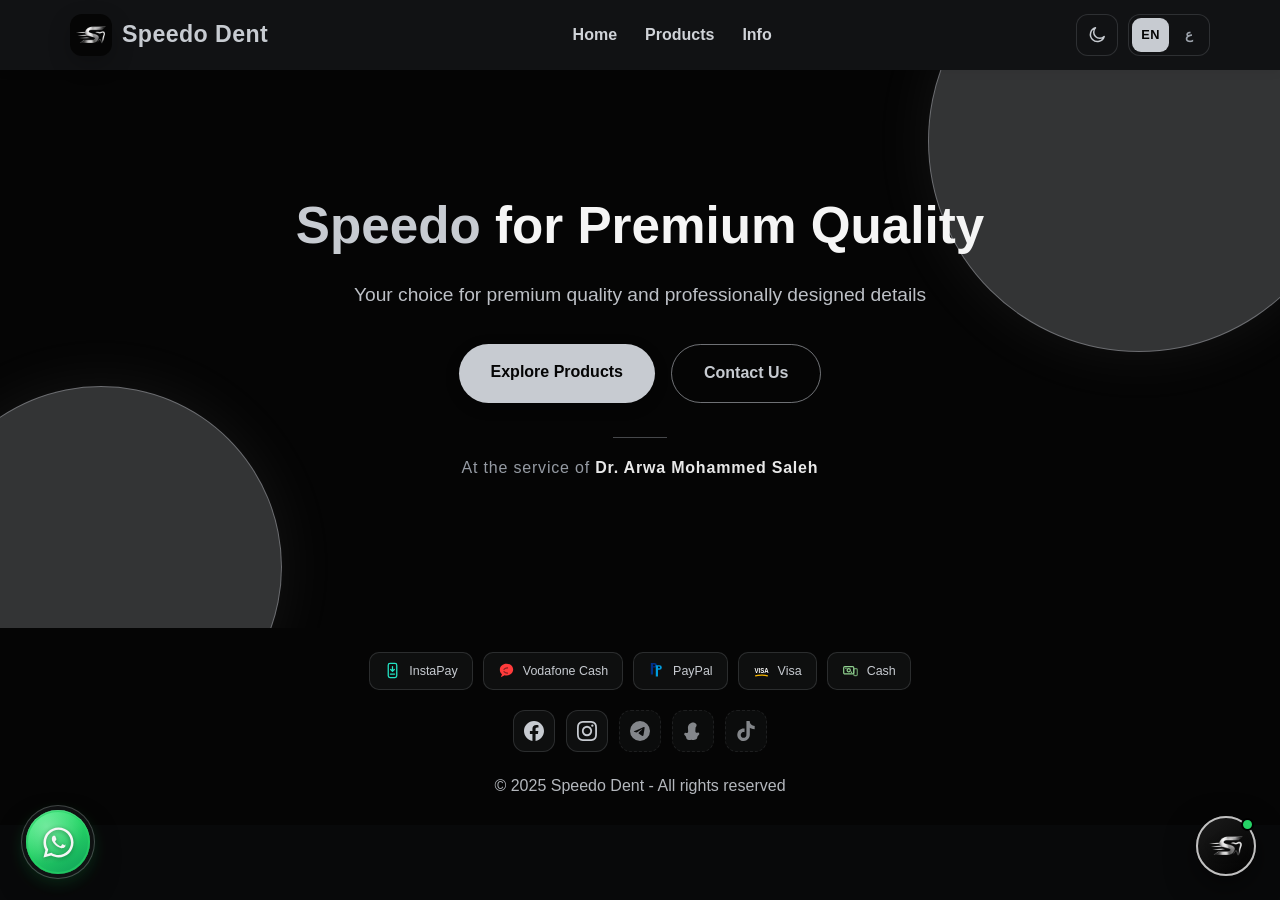
==== commit 270240cc: "Add service dedication line for Dr. Arwa Mohammed Saleh to the home hero A small centered line under" ====
--- a/index.html
+++ b/index.html
@@ -38,7 +38,7 @@
     <link rel="preconnect" href="https://fonts.googleapis.com">
     <link rel="preconnect" href="https://fonts.gstatic.com" crossorigin>
     <link href="https://fonts.googleapis.com/css2?family=Cairo:wght@400;600;700&display=swap" rel="stylesheet">
-    <link rel="stylesheet" href="styles.css?v=20261015a">
+    <link rel="stylesheet" href="styles.css?v=20261103a">
     <link rel="stylesheet" href="chat-widget.css">
 
     <!-- Products are hidden until the visitor opens them (see styles.css).
@@ -98,6 +98,7 @@
                 <a href="#products" class="btn-primary" data-i18n="hero.cta1">Explore Products</a>
                 <a href="info.html#contact" class="btn-secondary" data-i18n="hero.cta2">Contact Us</a>
             </div>
+            <p class="hero-service" data-i18n-html="hero.service">At the service of <strong>Dr. Arwa Mohammed Saleh</strong></p>
         </div>
     </section>
 
@@ -2161,6 +2162,291 @@
                                                 <li data-i18n="mat19.e1">High-strength packable posterior glass ionomer (GIC) restorative for Class I and II cavities and core build-up.</li>
                                                 <li data-i18n="mat19.e2">Fluoride release, chemical bonding to the tooth, low shrinkage and no post-operative sensitivity.</li>
                                                 <li data-i18n="mat19.e3">Supplied in capsules; also available as powder and liquid.</li>
+                                            </ul>
+                                        </div>
+                                    </div>
+                                </article>
+                            </div>
+                        </div>
+
+                        <div class="iso-band">
+                            <h4 class="iso-band-title" data-i18n="iso.title">Isolation &amp; Liners</h4>
+                            <div class="iso-row">
+                                <article class="comp-card" data-comp="iso1">
+                                    <div class="comp-card-media">
+                                        <img class="card-photo" src="img/isolation/theracal-lc-bisco.jpg" width="481" height="361" alt="TheraCal LC BISCO light-cured resin-modified calcium silicate pulp capping liner syringe" data-i18n-attr="alt:iso1.alt" loading="lazy" decoding="async">
+                                    </div>
+                                    <div class="comp-card-body">
+                                        <div class="comp-card-head">
+                                            <h4 data-i18n="iso1.name">TheraCal LC</h4>
+                                            <button type="button" class="comp-more" aria-expanded="false" aria-controls="compDetails-iso1">
+                                                <span data-i18n="comp.more">Details</span>
+                                                <svg class="comp-chev" viewBox="0 0 24 24" fill="none" stroke="currentColor" stroke-width="2" stroke-linecap="round" stroke-linejoin="round" aria-hidden="true"><path d="M6 9l6 6 6-6"/></svg>
+                                            </button><a class="comp-order" href="https://wa.me/201040931823?text=Hello%20Speedo%20Dent!%20I'm%20interested%20in%20TheraCal%20LC." target="_blank" rel="noopener" aria-label="Order on WhatsApp"><svg viewBox="0 0 24 24" fill="currentColor" aria-hidden="true"><path d="M17.472 14.382c-.297-.149-1.758-.867-2.03-.967-.273-.099-.471-.148-.67.15-.197.297-.767.966-.94 1.164-.173.199-.347.223-.644.075-.297-.15-1.255-.463-2.39-1.475-.883-.788-1.48-1.761-1.653-2.059-.173-.297-.018-.458.13-.606.134-.133.297-.347.446-.52.149-.174.198-.298.297-.497.1-.198.05-.371-.025-.52-.074-.149-.668-1.612-.916-2.207-.242-.579-.487-.5-.669-.51-.173-.008-.371-.01-.57-.01-.198 0-.52.074-.792.372-.272.297-1.04 1.016-1.04 2.479 0 1.462 1.065 2.875 1.213 3.074.149.198 2.096 3.2 5.077 4.487.709.306 1.262.489 1.694.625.712.227 1.36.195 1.871.118.571-.085 1.758-.719 2.006-1.413.248-.694.248-1.289.173-1.413-.074-.124-.272-.198-.57-.347m-5.421 7.403h-.004a9.87 9.87 0 01-5.031-1.378l-.361-.214-3.741.982.998-3.648-.235-.374a9.86 9.86 0 01-1.51-5.26c.001-5.45 4.436-9.884 9.888-9.884 2.64 0 5.122 1.03 6.988 2.898a9.825 9.825 0 012.893 6.994c-.003 5.45-4.437 9.884-9.885 9.884m8.413-18.297A11.815 11.815 0 0012.05 0C5.495 0 .16 5.335.157 11.892c0 2.096.547 4.142 1.588 5.945L.057 24l6.305-1.654a11.882 11.882 0 005.683 1.448h.005c6.554 0 11.89-5.335 11.893-11.893a11.821 11.821 0 00-3.48-8.413z"/></svg><span data-i18n="comp.order">Order</span></a>
+                                        </div>
+                                        <div class="comp-details" id="compDetails-iso1">
+                                            <span class="prod-tag" data-i18n="iso1.title">Light-Cured Resin-Modified Calcium Silicate Liner</span>
+                                            <p class="amalgam-origin" data-i18n="iso1.origin">Origin: USA — BISCO, Inc.</p>
+                                            <h5 data-i18n="iso.how">How to use</h5>
+                                            <ul class="omni-list">
+                                                <li data-i18n="iso1.u1">Clean and isolate the tooth; control any bleeding of the pulp before placing the material.</li>
+                                                <li data-i18n="iso1.u2">Apply TheraCal LC directly to the dentine in a layer no thicker than 1 mm using the syringe tip.</li>
+                                                <li data-i18n="iso1.u3">Light-cure for 20 seconds with a curing light of at least 500 mW/cm².</li>
+                                                <li data-i18n="iso1.u4">Place the composite or restoration directly over it, then finish and polish as usual.</li>
+                                            </ul>
+                                            <h5 data-i18n="iso.extra">Additional information</h5>
+                                            <ul class="omni-list">
+                                                <li data-i18n="iso1.e1">Light-cured, resin-modified calcium silicate-filled liner for direct and indirect pulp capping.</li>
+                                                <li data-i18n="iso1.e2">Releases calcium ions to stimulate tertiary dentine and acts as a barrier and protectant to the pulp complex.</li>
+                                                <li data-i18n="iso1.e3">Radiopaque; supplied as 1 g syringes and unit-dose tips.</li>
+                                            </ul>
+                                        </div>
+                                    </div>
+                                </article>
+                                <article class="comp-card" data-comp="iso2">
+                                    <div class="comp-card-media">
+                                        <img class="card-photo" src="img/isolation/zinconol-prevest-denpro.jpg" width="567" height="425" alt="Zinconol Prevest DenPro polymer reinforced zinc oxide eugenol ZOE cement powder and liquid" data-i18n-attr="alt:iso2.alt" loading="lazy" decoding="async">
+                                    </div>
+                                    <div class="comp-card-body">
+                                        <div class="comp-card-head">
+                                            <h4 data-i18n="iso2.name">Zinconol</h4>
+                                            <button type="button" class="comp-more" aria-expanded="false" aria-controls="compDetails-iso2">
+                                                <span data-i18n="comp.more">Details</span>
+                                                <svg class="comp-chev" viewBox="0 0 24 24" fill="none" stroke="currentColor" stroke-width="2" stroke-linecap="round" stroke-linejoin="round" aria-hidden="true"><path d="M6 9l6 6 6-6"/></svg>
+                                            </button><a class="comp-order" href="https://wa.me/201040931823?text=Hello%20Speedo%20Dent!%20I'm%20interested%20in%20Zinconol%20(Polymer%20Reinforced%20ZOE%20Cement)." target="_blank" rel="noopener" aria-label="Order on WhatsApp"><svg viewBox="0 0 24 24" fill="currentColor" aria-hidden="true"><path d="M17.472 14.382c-.297-.149-1.758-.867-2.03-.967-.273-.099-.471-.148-.67.15-.197.297-.767.966-.94 1.164-.173.199-.347.223-.644.075-.297-.15-1.255-.463-2.39-1.475-.883-.788-1.48-1.761-1.653-2.059-.173-.297-.018-.458.13-.606.134-.133.297-.347.446-.52.149-.174.198-.298.297-.497.1-.198.05-.371-.025-.52-.074-.149-.668-1.612-.916-2.207-.242-.579-.487-.5-.669-.51-.173-.008-.371-.01-.57-.01-.198 0-.52.074-.792.372-.272.297-1.04 1.016-1.04 2.479 0 1.462 1.065 2.875 1.213 3.074.149.198 2.096 3.2 5.077 4.487.709.306 1.262.489 1.694.625.712.227 1.36.195 1.871.118.571-.085 1.758-.719 2.006-1.413.248-.694.248-1.289.173-1.413-.074-.124-.272-.198-.57-.347m-5.421 7.403h-.004a9.87 9.87 0 01-5.031-1.378l-.361-.214-3.741.982.998-3.648-.235-.374a9.86 9.86 0 01-1.51-5.26c.001-5.45 4.436-9.884 9.888-9.884 2.64 0 5.122 1.03 6.988 2.898a9.825 9.825 0 012.893 6.994c-.003 5.45-4.437 9.884-9.885 9.884m8.413-18.297A11.815 11.815 0 0012.05 0C5.495 0 .16 5.335.157 11.892c0 2.096.547 4.142 1.588 5.945L.057 24l6.305-1.654a11.882 11.882 0 005.683 1.448h.005c6.554 0 11.89-5.335 11.893-11.893a11.821 11.821 0 00-3.48-8.413z"/></svg><span data-i18n="comp.order">Order</span></a>
+                                        </div>
+                                        <div class="comp-details" id="compDetails-iso2">
+                                            <span class="prod-tag" data-i18n="iso2.title">Polymer Reinforced ZOE Cement</span>
+                                            <p class="amalgam-origin" data-i18n="iso2.origin">Origin: India — Prevest DenPro Limited</p>
+                                            <h5 data-i18n="iso.how">How to use</h5>
+                                            <ul class="omni-list">
+                                                <li data-i18n="iso2.u1">Dispense the powder and the liquid on the mixing pad in the ratio recommended on the pack.</li>
+                                                <li data-i18n="iso2.u2">Mix with the supplied spatula to a smooth, creamy consistency.</li>
+                                                <li data-i18n="iso2.u3">Place into the cavity as a temporary restoration or as a base and adapt it while still plastic.</li>
+                                                <li data-i18n="iso2.u4">Trim the excess after setting and check the occlusion.</li>
+                                            </ul>
+                                            <h5 data-i18n="iso.extra">Additional information</h5>
+                                            <ul class="omni-list">
+                                                <li data-i18n="iso2.e1">Polymer-reinforced zinc oxide-eugenol cement for temporary restorations and as a base under amalgam and non-resin restorations.</li>
+                                                <li data-i18n="iso2.e2">Sedative and antibacterial effect on the pulp with a strong seal and low thermal conductivity.</li>
+                                                <li data-i18n="iso2.e3">Supplied as a powder and liquid kit complete with mixing pad, spoon and dropper.</li>
+                                            </ul>
+                                        </div>
+                                    </div>
+                                </article>
+                                <article class="comp-card" data-comp="iso3">
+                                    <div class="comp-card-media">
+                                        <img class="card-photo" src="img/isolation/biner-lc-meta-biomed.jpg" width="472" height="354" alt="Biner LC Meta Biomed light-curing fluoride-releasing radiopaque cavity liner and base syringe" data-i18n-attr="alt:iso3.alt" loading="lazy" decoding="async">
+                                    </div>
+                                    <div class="comp-card-body">
+                                        <div class="comp-card-head">
+                                            <h4 data-i18n="iso3.name">Biner LC</h4>
+                                            <button type="button" class="comp-more" aria-expanded="false" aria-controls="compDetails-iso3">
+                                                <span data-i18n="comp.more">Details</span>
+                                                <svg class="comp-chev" viewBox="0 0 24 24" fill="none" stroke="currentColor" stroke-width="2" stroke-linecap="round" stroke-linejoin="round" aria-hidden="true"><path d="M6 9l6 6 6-6"/></svg>
+                                            </button><a class="comp-order" href="https://wa.me/201040931823?text=Hello%20Speedo%20Dent!%20I'm%20interested%20in%20Biner%20LC%20(Light-Curing%20Cavity%20Liner)." target="_blank" rel="noopener" aria-label="Order on WhatsApp"><svg viewBox="0 0 24 24" fill="currentColor" aria-hidden="true"><path d="M17.472 14.382c-.297-.149-1.758-.867-2.03-.967-.273-.099-.471-.148-.67.15-.197.297-.767.966-.94 1.164-.173.199-.347.223-.644.075-.297-.15-1.255-.463-2.39-1.475-.883-.788-1.48-1.761-1.653-2.059-.173-.297-.018-.458.13-.606.134-.133.297-.347.446-.52.149-.174.198-.298.297-.497.1-.198.05-.371-.025-.52-.074-.149-.668-1.612-.916-2.207-.242-.579-.487-.5-.669-.51-.173-.008-.371-.01-.57-.01-.198 0-.52.074-.792.372-.272.297-1.04 1.016-1.04 2.479 0 1.462 1.065 2.875 1.213 3.074.149.198 2.096 3.2 5.077 4.487.709.306 1.262.489 1.694.625.712.227 1.36.195 1.871.118.571-.085 1.758-.719 2.006-1.413.248-.694.248-1.289.173-1.413-.074-.124-.272-.198-.57-.347m-5.421 7.403h-.004a9.87 9.87 0 01-5.031-1.378l-.361-.214-3.741.982.998-3.648-.235-.374a9.86 9.86 0 01-1.51-5.26c.001-5.45 4.436-9.884 9.888-9.884 2.64 0 5.122 1.03 6.988 2.898a9.825 9.825 0 012.893 6.994c-.003 5.45-4.437 9.884-9.885 9.884m8.413-18.297A11.815 11.815 0 0012.05 0C5.495 0 .16 5.335.157 11.892c0 2.096.547 4.142 1.588 5.945L.057 24l6.305-1.654a11.882 11.882 0 005.683 1.448h.005c6.554 0 11.89-5.335 11.893-11.893a11.821 11.821 0 00-3.48-8.413z"/></svg><span data-i18n="comp.order">Order</span></a>
+                                        </div>
+                                        <div class="comp-details" id="compDetails-iso3">
+                                            <span class="prod-tag" data-i18n="iso3.title">Light-Curing Cavity Liner and Base</span>
+                                            <p class="amalgam-origin" data-i18n="iso3.origin">Origin: South Korea — Meta Biomed Co., Ltd.</p>
+                                            <h5 data-i18n="iso.how">How to use</h5>
+                                            <ul class="omni-list">
+                                                <li data-i18n="iso3.u1">Clean and isolate the cavity, then treat the dentine with the adhesive system you normally use.</li>
+                                                <li data-i18n="iso3.u2">Apply a thin layer (about 0.5 mm) over the cavity floor and walls with the syringe tip.</li>
+                                                <li data-i18n="iso3.u3">Light-cure for 20 seconds.</li>
+                                                <li data-i18n="iso3.u4">Place the composite or other restorative material directly over the liner.</li>
+                                            </ul>
+                                            <h5 data-i18n="iso.extra">Additional information</h5>
+                                            <ul class="omni-list">
+                                                <li data-i18n="iso3.e1">Light-curing, fluoride-releasing and radiopaque cavity liner and base material.</li>
+                                                <li data-i18n="iso3.e2">Excellent biocompatibility with dentine and pulp; it bonds chemically to adhesives and composites and cures extremely hard.</li>
+                                                <li data-i18n="iso3.e3">Insoluble with very low solubility; supplied as 2 g syringes.</li>
+                                            </ul>
+                                        </div>
+                                    </div>
+                                </article>
+                                <article class="comp-card" data-comp="iso4">
+                                    <div class="comp-card-media">
+                                        <img class="card-photo" src="img/isolation/rubyliner-inci-dental.jpg" width="335" height="251" alt="RubyLiner Inci Dental light-cured glass ionomer cavity liner syringe" data-i18n-attr="alt:iso4.alt" loading="lazy" decoding="async">
+                                    </div>
+                                    <div class="comp-card-body">
+                                        <div class="comp-card-head">
+                                            <h4 data-i18n="iso4.name">RubyLiner</h4>
+                                            <button type="button" class="comp-more" aria-expanded="false" aria-controls="compDetails-iso4">
+                                                <span data-i18n="comp.more">Details</span>
+                                                <svg class="comp-chev" viewBox="0 0 24 24" fill="none" stroke="currentColor" stroke-width="2" stroke-linecap="round" stroke-linejoin="round" aria-hidden="true"><path d="M6 9l6 6 6-6"/></svg>
+                                            </button><a class="comp-order" href="https://wa.me/201040931823?text=Hello%20Speedo%20Dent!%20I'm%20interested%20in%20RubyLiner%20(Light-Cured%20Glass%20Ionomer%20Liner)." target="_blank" rel="noopener" aria-label="Order on WhatsApp"><svg viewBox="0 0 24 24" fill="currentColor" aria-hidden="true"><path d="M17.472 14.382c-.297-.149-1.758-.867-2.03-.967-.273-.099-.471-.148-.67.15-.197.297-.767.966-.94 1.164-.173.199-.347.223-.644.075-.297-.15-1.255-.463-2.39-1.475-.883-.788-1.48-1.761-1.653-2.059-.173-.297-.018-.458.13-.606.134-.133.297-.347.446-.52.149-.174.198-.298.297-.497.1-.198.05-.371-.025-.52-.074-.149-.668-1.612-.916-2.207-.242-.579-.487-.5-.669-.51-.173-.008-.371-.01-.57-.01-.198 0-.52.074-.792.372-.272.297-1.04 1.016-1.04 2.479 0 1.462 1.065 2.875 1.213 3.074.149.198 2.096 3.2 5.077 4.487.709.306 1.262.489 1.694.625.712.227 1.36.195 1.871.118.571-.085 1.758-.719 2.006-1.413.248-.694.248-1.289.173-1.413-.074-.124-.272-.198-.57-.347m-5.421 7.403h-.004a9.87 9.87 0 01-5.031-1.378l-.361-.214-3.741.982.998-3.648-.235-.374a9.86 9.86 0 01-1.51-5.26c.001-5.45 4.436-9.884 9.888-9.884 2.64 0 5.122 1.03 6.988 2.898a9.825 9.825 0 012.893 6.994c-.003 5.45-4.437 9.884-9.885 9.884m8.413-18.297A11.815 11.815 0 0012.05 0C5.495 0 .16 5.335.157 11.892c0 2.096.547 4.142 1.588 5.945L.057 24l6.305-1.654a11.882 11.882 0 005.683 1.448h.005c6.554 0 11.89-5.335 11.893-11.893a11.821 11.821 0 00-3.48-8.413z"/></svg><span data-i18n="comp.order">Order</span></a>
+                                        </div>
+                                        <div class="comp-details" id="compDetails-iso4">
+                                            <span class="prod-tag" data-i18n="iso4.title">Light-Cured Glass Ionomer Cavity Liner</span>
+                                            <p class="amalgam-origin" data-i18n="iso4.origin">Origin: Turkey — İnci Dental (Incidental)</p>
+                                            <h5 data-i18n="iso.how">How to use</h5>
+                                            <ul class="omni-list">
+                                                <li data-i18n="iso4.u1">Clean and isolate the tooth and prepare the cavity with your usual technique.</li>
+                                                <li data-i18n="iso4.u2">Apply a thin layer of RubyLiner over the dentine with the syringe tip.</li>
+                                                <li data-i18n="iso4.u3">Light-cure for 20 seconds.</li>
+                                                <li data-i18n="iso4.u4">Place the composite, amalgam, ceramic or metal restoration directly over it.</li>
+                                            </ul>
+                                            <h5 data-i18n="iso.extra">Additional information</h5>
+                                            <ul class="omni-list">
+                                                <li data-i18n="iso4.e1">Light-curing glass ionomer based cavity liner that protects the pulp of the tooth.</li>
+                                                <li data-i18n="iso4.e2">Used under direct and indirect restorations such as composites, amalgam, ceramics and metal restorations.</li>
+                                                <li data-i18n="iso4.e3">Releases fluoride, is radiopaque and has excellent handling characteristics; supplied as 2 g syringes.</li>
+                                            </ul>
+                                        </div>
+                                    </div>
+                                </article>
+                                <article class="comp-card" data-comp="iso5">
+                                    <div class="comp-card-media">
+                                        <img class="card-photo" src="img/isolation/hydcal-maquira.jpg" width="374" height="280" alt="Hydcal Maquira radiopaque calcium hydroxide cement base and catalyst for pulp capping" data-i18n-attr="alt:iso5.alt" loading="lazy" decoding="async">
+                                    </div>
+                                    <div class="comp-card-body">
+                                        <div class="comp-card-head">
+                                            <h4 data-i18n="iso5.name">Hydcal</h4>
+                                            <button type="button" class="comp-more" aria-expanded="false" aria-controls="compDetails-iso5">
+                                                <span data-i18n="comp.more">Details</span>
+                                                <svg class="comp-chev" viewBox="0 0 24 24" fill="none" stroke="currentColor" stroke-width="2" stroke-linecap="round" stroke-linejoin="round" aria-hidden="true"><path d="M6 9l6 6 6-6"/></svg>
+                                            </button><a class="comp-order" href="https://wa.me/201040931823?text=Hello%20Speedo%20Dent!%20I'm%20interested%20in%20Hydcal%20(Calcium%20Hydroxide%20Cement)." target="_blank" rel="noopener" aria-label="Order on WhatsApp"><svg viewBox="0 0 24 24" fill="currentColor" aria-hidden="true"><path d="M17.472 14.382c-.297-.149-1.758-.867-2.03-.967-.273-.099-.471-.148-.67.15-.197.297-.767.966-.94 1.164-.173.199-.347.223-.644.075-.297-.15-1.255-.463-2.39-1.475-.883-.788-1.48-1.761-1.653-2.059-.173-.297-.018-.458.13-.606.134-.133.297-.347.446-.52.149-.174.198-.298.297-.497.1-.198.05-.371-.025-.52-.074-.149-.668-1.612-.916-2.207-.242-.579-.487-.5-.669-.51-.173-.008-.371-.01-.57-.01-.198 0-.52.074-.792.372-.272.297-1.04 1.016-1.04 2.479 0 1.462 1.065 2.875 1.213 3.074.149.198 2.096 3.2 5.077 4.487.709.306 1.262.489 1.694.625.712.227 1.36.195 1.871.118.571-.085 1.758-.719 2.006-1.413.248-.694.248-1.289.173-1.413-.074-.124-.272-.198-.57-.347m-5.421 7.403h-.004a9.87 9.87 0 01-5.031-1.378l-.361-.214-3.741.982.998-3.648-.235-.374a9.86 9.86 0 01-1.51-5.26c.001-5.45 4.436-9.884 9.888-9.884 2.64 0 5.122 1.03 6.988 2.898a9.825 9.825 0 012.893 6.994c-.003 5.45-4.437 9.884-9.885 9.884m8.413-18.297A11.815 11.815 0 0012.05 0C5.495 0 .16 5.335.157 11.892c0 2.096.547 4.142 1.588 5.945L.057 24l6.305-1.654a11.882 11.882 0 005.683 1.448h.005c6.554 0 11.89-5.335 11.893-11.893a11.821 11.821 0 00-3.48-8.413z"/></svg><span data-i18n="comp.order">Order</span></a>
+                                        </div>
+                                        <div class="comp-details" id="compDetails-iso5">
+                                            <span class="prod-tag" data-i18n="iso5.title">Calcium Hydroxide Cement (Base and Catalyst)</span>
+                                            <p class="amalgam-origin" data-i18n="iso5.origin">Origin: Brazil — Maquira</p>
+                                            <h5 data-i18n="iso.how">How to use</h5>
+                                            <ul class="omni-list">
+                                                <li data-i18n="iso5.u1">Dispense equal parts of the base and the catalyst pastes on the mixing pad.</li>
+                                                <li data-i18n="iso5.u2">Mix thoroughly for about 20 to 30 seconds until the colour is uniform.</li>
+                                                <li data-i18n="iso5.u3">Apply a thin layer on the cavity floor or place it directly on the exposed pulp.</li>
+                                                <li data-i18n="iso5.u4">Allow the material to set before placing the restorative material over it.</li>
+                                            </ul>
+                                            <h5 data-i18n="iso.extra">Additional information</h5>
+                                            <ul class="omni-list">
+                                                <li data-i18n="iso5.e1">Radiopaque calcium hydroxide cement for cavity lining and pulp protection.</li>
+                                                <li data-i18n="iso5.e2">Indicated for direct and indirect pulp capping; its high pH gives an antibacterial effect and stimulates reparative dentine.</li>
+                                                <li data-i18n="iso5.e3">Supplied as a kit of base and catalyst pastes (13 g + 11 g).</li>
+                                            </ul>
+                                        </div>
+                                    </div>
+                                </article>
+                                <article class="comp-card" data-comp="iso6">
+                                    <div class="comp-card-media">
+                                        <img class="card-photo" src="img/isolation/dycal-dentsply-sirona.jpg" width="606" height="454" alt="Dycal Dentsply Sirona radiopaque calcium hydroxide base and catalyst for pulp capping" data-i18n-attr="alt:iso6.alt" loading="lazy" decoding="async">
+                                    </div>
+                                    <div class="comp-card-body">
+                                        <div class="comp-card-head">
+                                            <h4 data-i18n="iso6.name">Dycal</h4>
+                                            <button type="button" class="comp-more" aria-expanded="false" aria-controls="compDetails-iso6">
+                                                <span data-i18n="comp.more">Details</span>
+                                                <svg class="comp-chev" viewBox="0 0 24 24" fill="none" stroke="currentColor" stroke-width="2" stroke-linecap="round" stroke-linejoin="round" aria-hidden="true"><path d="M6 9l6 6 6-6"/></svg>
+                                            </button><a class="comp-order" href="https://wa.me/201040931823?text=Hello%20Speedo%20Dent!%20I'm%20interested%20in%20Dycal%20(Radiopaque%20Calcium%20Hydroxide)." target="_blank" rel="noopener" aria-label="Order on WhatsApp"><svg viewBox="0 0 24 24" fill="currentColor" aria-hidden="true"><path d="M17.472 14.382c-.297-.149-1.758-.867-2.03-.967-.273-.099-.471-.148-.67.15-.197.297-.767.966-.94 1.164-.173.199-.347.223-.644.075-.297-.15-1.255-.463-2.39-1.475-.883-.788-1.48-1.761-1.653-2.059-.173-.297-.018-.458.13-.606.134-.133.297-.347.446-.52.149-.174.198-.298.297-.497.1-.198.05-.371-.025-.52-.074-.149-.668-1.612-.916-2.207-.242-.579-.487-.5-.669-.51-.173-.008-.371-.01-.57-.01-.198 0-.52.074-.792.372-.272.297-1.04 1.016-1.04 2.479 0 1.462 1.065 2.875 1.213 3.074.149.198 2.096 3.2 5.077 4.487.709.306 1.262.489 1.694.625.712.227 1.36.195 1.871.118.571-.085 1.758-.719 2.006-1.413.248-.694.248-1.289.173-1.413-.074-.124-.272-.198-.57-.347m-5.421 7.403h-.004a9.87 9.87 0 01-5.031-1.378l-.361-.214-3.741.982.998-3.648-.235-.374a9.86 9.86 0 01-1.51-5.26c.001-5.45 4.436-9.884 9.888-9.884 2.64 0 5.122 1.03 6.988 2.898a9.825 9.825 0 012.893 6.994c-.003 5.45-4.437 9.884-9.885 9.884m8.413-18.297A11.815 11.815 0 0012.05 0C5.495 0 .16 5.335.157 11.892c0 2.096.547 4.142 1.588 5.945L.057 24l6.305-1.654a11.882 11.882 0 005.683 1.448h.005c6.554 0 11.89-5.335 11.893-11.893a11.821 11.821 0 00-3.48-8.413z"/></svg><span data-i18n="comp.order">Order</span></a>
+                                        </div>
+                                        <div class="comp-details" id="compDetails-iso6">
+                                            <span class="prod-tag" data-i18n="iso6.title">Radiopaque Calcium Hydroxide Composition</span>
+                                            <p class="amalgam-origin" data-i18n="iso6.origin">Origin: USA — Dentsply Sirona</p>
+                                            <h5 data-i18n="iso.how">How to use</h5>
+                                            <ul class="omni-list">
+                                                <li data-i18n="iso6.u1">Dispense equal lengths of the base and the catalyst pastes on the mixing pad.</li>
+                                                <li data-i18n="iso6.u2">Mix for about 10 seconds until uniform; the working time is about 2 minutes.</li>
+                                                <li data-i18n="iso6.u3">Place with a Dycal applicator or a ball-point instrument on the cavity floor.</li>
+                                                <li data-i18n="iso6.u4">Wait for the final set (about 2 to 3 minutes) before placing the permanent restoration.</li>
+                                            </ul>
+                                            <h5 data-i18n="iso.extra">Additional information</h5>
+                                            <ul class="omni-list">
+                                                <li data-i18n="iso6.e1">Self-setting radiopaque calcium hydroxide composition for direct and indirect pulp capping and as a liner.</li>
+                                                <li data-i18n="iso6.e2">Base and catalyst must be mixed in equal amounts; it sets hard and forms a rigid protective base under fillings.</li>
+                                                <li data-i18n="iso6.e3">Supplied as base and catalyst pastes (Dentin catalyst); one of the most widely used pulp-capping materials.</li>
+                                            </ul>
+                                        </div>
+                                    </div>
+                                </article>
+                                <article class="comp-card" data-comp="iso7">
+                                    <div class="comp-card-media">
+                                        <img class="card-photo" src="img/isolation/adhesor-pentron.jpg" width="358" height="268" alt="Adhesor Pentron SpofaDental zinc phosphate dental cement powder and liquid" data-i18n-attr="alt:iso7.alt" loading="lazy" decoding="async">
+                                    </div>
+                                    <div class="comp-card-body">
+                                        <div class="comp-card-head">
+                                            <h4 data-i18n="iso7.name">Adhesor</h4>
+                                            <button type="button" class="comp-more" aria-expanded="false" aria-controls="compDetails-iso7">
+                                                <span data-i18n="comp.more">Details</span>
+                                                <svg class="comp-chev" viewBox="0 0 24 24" fill="none" stroke="currentColor" stroke-width="2" stroke-linecap="round" stroke-linejoin="round" aria-hidden="true"><path d="M6 9l6 6 6-6"/></svg>
+                                            </button><a class="comp-order" href="https://wa.me/201040931823?text=Hello%20Speedo%20Dent!%20I'm%20interested%20in%20Adhesor%20(Zinc%20Phosphate%20Cement)." target="_blank" rel="noopener" aria-label="Order on WhatsApp"><svg viewBox="0 0 24 24" fill="currentColor" aria-hidden="true"><path d="M17.472 14.382c-.297-.149-1.758-.867-2.03-.967-.273-.099-.471-.148-.67.15-.197.297-.767.966-.94 1.164-.173.199-.347.223-.644.075-.297-.15-1.255-.463-2.39-1.475-.883-.788-1.48-1.761-1.653-2.059-.173-.297-.018-.458.13-.606.134-.133.297-.347.446-.52.149-.174.198-.298.297-.497.1-.198.05-.371-.025-.52-.074-.149-.668-1.612-.916-2.207-.242-.579-.487-.5-.669-.51-.173-.008-.371-.01-.57-.01-.198 0-.52.074-.792.372-.272.297-1.04 1.016-1.04 2.479 0 1.462 1.065 2.875 1.213 3.074.149.198 2.096 3.2 5.077 4.487.709.306 1.262.489 1.694.625.712.227 1.36.195 1.871.118.571-.085 1.758-.719 2.006-1.413.248-.694.248-1.289.173-1.413-.074-.124-.272-.198-.57-.347m-5.421 7.403h-.004a9.87 9.87 0 01-5.031-1.378l-.361-.214-3.741.982.998-3.648-.235-.374a9.86 9.86 0 01-1.51-5.26c.001-5.45 4.436-9.884 9.888-9.884 2.64 0 5.122 1.03 6.988 2.898a9.825 9.825 0 012.893 6.994c-.003 5.45-4.437 9.884-9.885 9.884m8.413-18.297A11.815 11.815 0 0012.05 0C5.495 0 .16 5.335.157 11.892c0 2.096.547 4.142 1.588 5.945L.057 24l6.305-1.654a11.882 11.882 0 005.683 1.448h.005c6.554 0 11.89-5.335 11.893-11.893a11.821 11.821 0 00-3.48-8.413z"/></svg><span data-i18n="comp.order">Order</span></a>
+                                        </div>
+                                        <div class="comp-details" id="compDetails-iso7">
+                                            <span class="prod-tag" data-i18n="iso7.title">Zinc Phosphate Cement</span>
+                                            <p class="amalgam-origin" data-i18n="iso7.origin">Origin: Czech Republic — SpofaDental (Pentron)</p>
+                                            <h5 data-i18n="iso.how">How to use</h5>
+                                            <ul class="omni-list">
+                                                <li data-i18n="iso7.u1">Dispense the powder and the liquid on a cool, dry glass slab in the recommended ratio.</li>
+                                                <li data-i18n="iso7.u2">Add the powder to the liquid in small portions and mix for about 1 minute to a creamy consistency.</li>
+                                                <li data-i18n="iso7.u3">Use it for cementing crowns, bridges and posts, or as a base under amalgam and composite fillings.</li>
+                                                <li data-i18n="iso7.u4">Seat the restoration within the working time, remove the excess and check the occlusion.</li>
+                                            </ul>
+                                            <h5 data-i18n="iso.extra">Additional information</h5>
+                                            <ul class="omni-list">
+                                                <li data-i18n="iso7.e1">Two-compound self-curing zinc phosphate cement supplied as a powder and a liquid.</li>
+                                                <li data-i18n="iso7.e2">Clinically proven and reliable for cementation of crowns, bridges, inlays and posts and as a base layer.</li>
+                                                <li data-i18n="iso7.e3">Also available in the extra-fine Adhesor Fine version for a very thin film thickness.</li>
+                                            </ul>
+                                        </div>
+                                    </div>
+                                </article>
+                                <article class="comp-card" data-comp="iso8">
+                                    <div class="comp-card-media">
+                                        <img class="card-photo" src="img/isolation/jk-dental-vision-calcium-hydroxide.jpg" width="489" height="367" alt="JK Dental Vision extra pure bactericidal calcium hydroxide powder jar for root canal therapy" data-i18n-attr="alt:iso8.alt" loading="lazy" decoding="async">
+                                    </div>
+                                    <div class="comp-card-body">
+                                        <div class="comp-card-head">
+                                            <h4 data-i18n="iso8.name">Calcium Hydroxide</h4>
+                                            <button type="button" class="comp-more" aria-expanded="false" aria-controls="compDetails-iso8">
+                                                <span data-i18n="comp.more">Details</span>
+                                                <svg class="comp-chev" viewBox="0 0 24 24" fill="none" stroke="currentColor" stroke-width="2" stroke-linecap="round" stroke-linejoin="round" aria-hidden="true"><path d="M6 9l6 6 6-6"/></svg>
+                                            </button><a class="comp-order" href="https://wa.me/201040931823?text=Hello%20Speedo%20Dent!%20I'm%20interested%20in%20Calcium%20Hydroxide%20(Extra%20Pure)." target="_blank" rel="noopener" aria-label="Order on WhatsApp"><svg viewBox="0 0 24 24" fill="currentColor" aria-hidden="true"><path d="M17.472 14.382c-.297-.149-1.758-.867-2.03-.967-.273-.099-.471-.148-.67.15-.197.297-.767.966-.94 1.164-.173.199-.347.223-.644.075-.297-.15-1.255-.463-2.39-1.475-.883-.788-1.48-1.761-1.653-2.059-.173-.297-.018-.458.13-.606.134-.133.297-.347.446-.52.149-.174.198-.298.297-.497.1-.198.05-.371-.025-.52-.074-.149-.668-1.612-.916-2.207-.242-.579-.487-.5-.669-.51-.173-.008-.371-.01-.57-.01-.198 0-.52.074-.792.372-.272.297-1.04 1.016-1.04 2.479 0 1.462 1.065 2.875 1.213 3.074.149.198 2.096 3.2 5.077 4.487.709.306 1.262.489 1.694.625.712.227 1.36.195 1.871.118.571-.085 1.758-.719 2.006-1.413.248-.694.248-1.289.173-1.413-.074-.124-.272-.198-.57-.347m-5.421 7.403h-.004a9.87 9.87 0 01-5.031-1.378l-.361-.214-3.741.982.998-3.648-.235-.374a9.86 9.86 0 01-1.51-5.26c.001-5.45 4.436-9.884 9.888-9.884 2.64 0 5.122 1.03 6.988 2.898a9.825 9.825 0 012.893 6.994c-.003 5.45-4.437 9.884-9.885 9.884m8.413-18.297A11.815 11.815 0 0012.05 0C5.495 0 .16 5.335.157 11.892c0 2.096.547 4.142 1.588 5.945L.057 24l6.305-1.654a11.882 11.882 0 005.683 1.448h.005c6.554 0 11.89-5.335 11.893-11.893a11.821 11.821 0 00-3.48-8.413z"/></svg><span data-i18n="comp.order">Order</span></a>
+                                        </div>
+                                        <div class="comp-details" id="compDetails-iso8">
+                                            <span class="prod-tag" data-i18n="iso8.title">Extra Pure Bactericidal Calcium Hydroxide Powder</span>
+                                            <p class="amalgam-origin" data-i18n="iso8.origin">Origin: Egypt — JK Dental Vision</p>
+                                            <h5 data-i18n="iso.how">How to use</h5>
+                                            <ul class="omni-list">
+                                                <li data-i18n="iso8.u1">Mix the powder with distilled water, saline or a suitable medicament to a paste consistency.</li>
+                                                <li data-i18n="iso8.u2">Apply it on the cavity floor for pulp capping and pulp protection, or as an intracanal dressing with a file.</li>
+                                                <li data-i18n="iso8.u3">For a temporary root filling, condense the paste into the canal.</li>
+                                                <li data-i18n="iso8.u4">Remove it easily with simple irrigation at the next appointment.</li>
+                                            </ul>
+                                            <h5 data-i18n="iso.extra">Additional information</h5>
+                                            <ul class="omni-list">
+                                                <li data-i18n="iso8.e1">Extra pure bactericidal calcium hydroxide powder for use in root canal therapy.</li>
+                                                <li data-i18n="iso8.e2">Provides a bactericidal effect on carious dentine and protects the vital pulp from infection and further decay.</li>
+                                                <li data-i18n="iso8.e3">Supplied as 20 g plastic jars.</li>
+                                            </ul>
+                                        </div>
+                                    </div>
+                                </article>
+                                <article class="comp-card" data-comp="iso9">
+                                    <div class="comp-card-media">
+                                        <img class="card-photo" src="img/isolation/urbical-promedica.jpg" width="512" height="384" alt="Urbical Promedica self-curing calcium hydroxide paste base and catalyst for pulp capping" data-i18n-attr="alt:iso9.alt" loading="lazy" decoding="async">
+                                    </div>
+                                    <div class="comp-card-body">
+                                        <div class="comp-card-head">
+                                            <h4 data-i18n="iso9.name">Urbical</h4>
+                                            <button type="button" class="comp-more" aria-expanded="false" aria-controls="compDetails-iso9">
+                                                <span data-i18n="comp.more">Details</span>
+                                                <svg class="comp-chev" viewBox="0 0 24 24" fill="none" stroke="currentColor" stroke-width="2" stroke-linecap="round" stroke-linejoin="round" aria-hidden="true"><path d="M6 9l6 6 6-6"/></svg>
+                                            </button><a class="comp-order" href="https://wa.me/201040931823?text=Hello%20Speedo%20Dent!%20I'm%20interested%20in%20Urbical%20(Self-Curing%20Calcium%20Hydroxide)." target="_blank" rel="noopener" aria-label="Order on WhatsApp"><svg viewBox="0 0 24 24" fill="currentColor" aria-hidden="true"><path d="M17.472 14.382c-.297-.149-1.758-.867-2.03-.967-.273-.099-.471-.148-.67.15-.197.297-.767.966-.94 1.164-.173.199-.347.223-.644.075-.297-.15-1.255-.463-2.39-1.475-.883-.788-1.48-1.761-1.653-2.059-.173-.297-.018-.458.13-.606.134-.133.297-.347.446-.52.149-.174.198-.298.297-.497.1-.198.05-.371-.025-.52-.074-.149-.668-1.612-.916-2.207-.242-.579-.487-.5-.669-.51-.173-.008-.371-.01-.57-.01-.198 0-.52.074-.792.372-.272.297-1.04 1.016-1.04 2.479 0 1.462 1.065 2.875 1.213 3.074.149.198 2.096 3.2 5.077 4.487.709.306 1.262.489 1.694.625.712.227 1.36.195 1.871.118.571-.085 1.758-.719 2.006-1.413.248-.694.248-1.289.173-1.413-.074-.124-.272-.198-.57-.347m-5.421 7.403h-.004a9.87 9.87 0 01-5.031-1.378l-.361-.214-3.741.982.998-3.648-.235-.374a9.86 9.86 0 01-1.51-5.26c.001-5.45 4.436-9.884 9.888-9.884 2.64 0 5.122 1.03 6.988 2.898a9.825 9.825 0 012.893 6.994c-.003 5.45-4.437 9.884-9.885 9.884m8.413-18.297A11.815 11.815 0 0012.05 0C5.495 0 .16 5.335.157 11.892c0 2.096.547 4.142 1.588 5.945L.057 24l6.305-1.654a11.882 11.882 0 005.683 1.448h.005c6.554 0 11.89-5.335 11.893-11.893a11.821 11.821 0 00-3.48-8.413z"/></svg><span data-i18n="comp.order">Order</span></a>
+                                        </div>
+                                        <div class="comp-details" id="compDetails-iso9">
+                                            <span class="prod-tag" data-i18n="iso9.title">Self-Curing Calcium Hydroxide Paste System</span>
+                                            <p class="amalgam-origin" data-i18n="iso9.origin">Origin: Germany — PROMEDICA Dental Material GmbH</p>
+                                            <h5 data-i18n="iso.how">How to use</h5>
+                                            <ul class="omni-list">
+                                                <li data-i18n="iso9.u1">Dispense equal parts of the base and the catalyst pastes and mix them.</li>
+                                                <li data-i18n="iso9.u2">Apply it as a lining on the cavity floor or as an indirect pulp cap.</li>
+                                                <li data-i18n="iso9.u3">It has sufficient working time and a short setting time in the mouth.</li>
+                                                <li data-i18n="iso9.u4">Place the filling material over it once it has set.</li>
+                                            </ul>
+                                            <h5 data-i18n="iso.extra">Additional information</h5>
+                                            <ul class="omni-list">
+                                                <li data-i18n="iso9.e1">Self-curing calcium hydroxide paste system containing 26 % calcium hydroxide.</li>
+                                                <li data-i18n="iso9.e2">Indicated for indirect pulp capping and for linings under dental filling materials.</li>
+                                                <li data-i18n="iso9.e3">High pH with an antimicrobial effect, radiopaque, and promotes the formation of tertiary dentine; supplied as 13 g base + 11 g catalyst.</li>
                                             </ul>
                                         </div>
                                     </div>
@@ -2239,9 +2525,9 @@
          chat-widget.js  : injects its own markup, then the chat logic
          ============================================================ -->
     <script src="store-config.js" defer></script>
-    <script src="i18n.js?v=20261015a" defer></script>
+    <script src="i18n.js?v=20261103a" defer></script>
     <script src="site.js" defer></script>
-    <script src="home.js?v=20261015a" defer></script>
+    <script src="home.js?v=20261103a" defer></script>
     <script src="chat-widget.js" defer></script>
 
 </body>
--- a/styles.css
+++ b/styles.css
@@ -310,6 +310,36 @@
             flex-wrap: wrap;
         }
 
+        /* Dedication line under the hero buttons */
+        .hero p.hero-service {
+            margin: 34px auto 0;
+            font-size: 1rem;
+            color: var(--muted);
+        }
+
+        .hero p.hero-service::before {
+            content: '';
+            display: block;
+            width: 54px;
+            height: 1px;
+            margin: 0 auto 16px;
+            background: currentColor;
+            opacity: 0.45;
+        }
+
+        .hero p.hero-service strong {
+            font-weight: 700;
+            color: var(--white);
+        }
+
+        :root.light-mode .hero p.hero-service strong {
+            color: var(--dark);
+        }
+
+        html[lang="en"] .hero p.hero-service {
+            letter-spacing: 0.05em;
+        }
+
         .btn-primary,
         .btn-secondary {
             display: inline-block;
@@ -1180,19 +1210,23 @@
 
         /* ---- matrial band: glass ionomer / cements / bonding cards under the
            showcase, mirroring the amalgam band and reusing the composite card
-           system (.comp-card). ---- */
-        .matrial-band {
+           system (.comp-card). The iso band (isolation / liners / bases) shares
+           the same 4-up layout. ---- */
+        .matrial-band,
+        .iso-band {
             display: grid;
             gap: 12px;
         }
 
-        .matrial-band-title {
+        .matrial-band-title,
+        .iso-band-title {
             margin: 8px 0 0;
             font-size: 1.05rem;
             letter-spacing: 0.02em;
         }
 
-        .matrial-row {
+        .matrial-row,
+        .iso-row {
             display: grid;
             grid-template-columns: repeat(4, minmax(0, 1fr));
             gap: 14px;
@@ -1203,13 +1237,15 @@
            the default card-photo ratio, so the whole product stays visible. */
 
         @media (max-width: 1080px) {
-            .matrial-row {
+            .matrial-row,
+            .iso-row {
                 grid-template-columns: repeat(2, minmax(0, 1fr));
             }
         }
 
         @media (max-width: 640px) {
-            .matrial-row {
+            .matrial-row,
+            .iso-row {
                 grid-template-columns: 1fr;
             }
         }
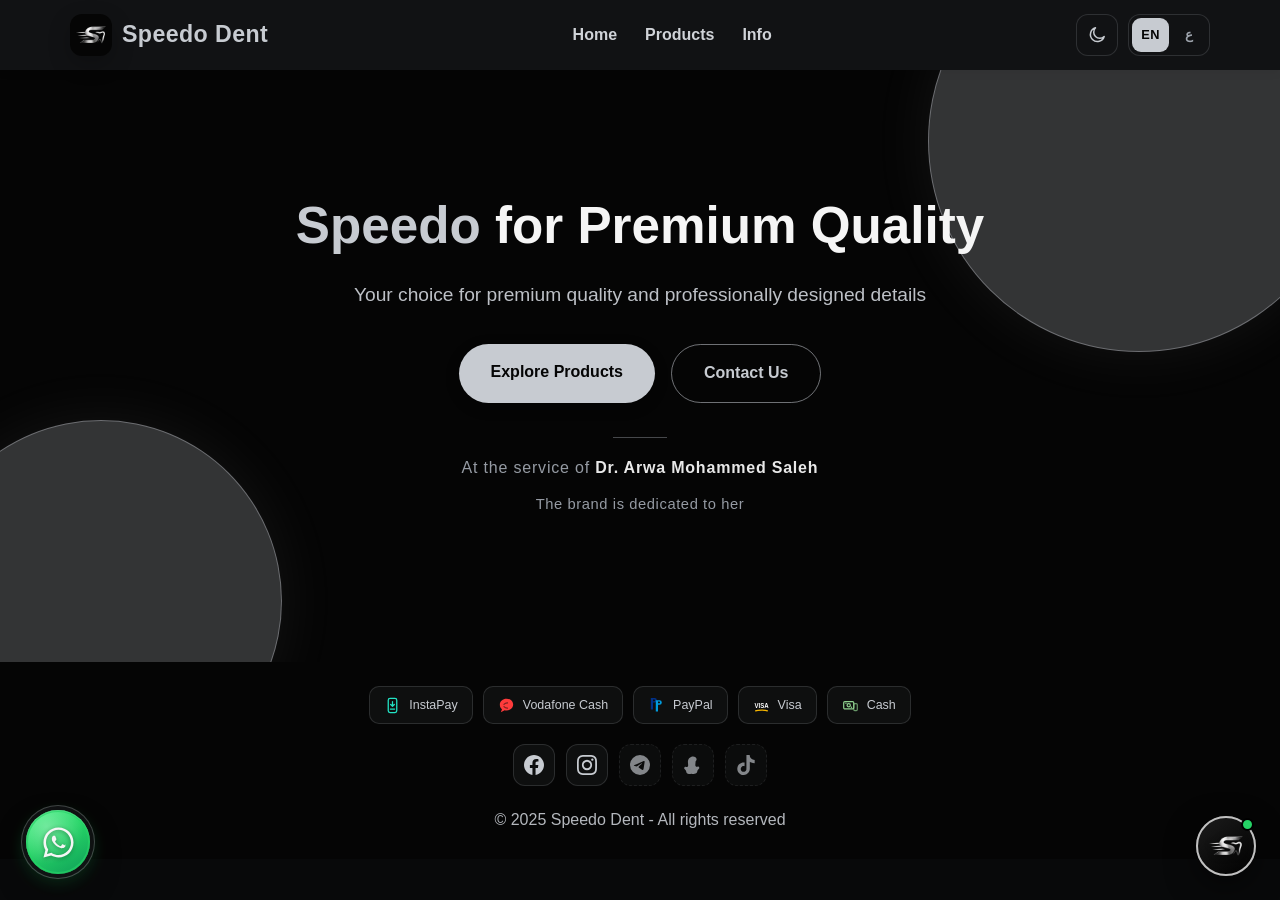
==== commit 955aa32b: "Add brand dedication line to the home hero A second small line under the service dedication: 'al-bra" ====
--- a/index.html
+++ b/index.html
@@ -38,7 +38,7 @@
     <link rel="preconnect" href="https://fonts.googleapis.com">
     <link rel="preconnect" href="https://fonts.gstatic.com" crossorigin>
     <link href="https://fonts.googleapis.com/css2?family=Cairo:wght@400;600;700&display=swap" rel="stylesheet">
-    <link rel="stylesheet" href="styles.css?v=20261103a">
+    <link rel="stylesheet" href="styles.css?v=20261103b">
     <link rel="stylesheet" href="chat-widget.css">
 
     <!-- Products are hidden until the visitor opens them (see styles.css).
@@ -99,6 +99,7 @@
                 <a href="info.html#contact" class="btn-secondary" data-i18n="hero.cta2">Contact Us</a>
             </div>
             <p class="hero-service" data-i18n-html="hero.service">At the service of <strong>Dr. Arwa Mohammed Saleh</strong></p>
+            <p class="hero-service-note" data-i18n="hero.brandNote">The brand is dedicated to her</p>
         </div>
     </section>
 
@@ -2525,9 +2526,9 @@
          chat-widget.js  : injects its own markup, then the chat logic
          ============================================================ -->
     <script src="store-config.js" defer></script>
-    <script src="i18n.js?v=20261103a" defer></script>
+    <script src="i18n.js?v=20261103b" defer></script>
     <script src="site.js" defer></script>
-    <script src="home.js?v=20261103a" defer></script>
+    <script src="home.js?v=20261103b" defer></script>
     <script src="chat-widget.js" defer></script>
 
 </body>
--- a/styles.css
+++ b/styles.css
@@ -338,6 +338,16 @@
 
         html[lang="en"] .hero p.hero-service {
             letter-spacing: 0.05em;
+        }
+
+        .hero p.hero-service-note {
+            margin: 8px auto 0;
+            font-size: 0.92rem;
+            color: var(--muted);
+        }
+
+        html[lang="en"] .hero p.hero-service-note {
+            letter-spacing: 0.04em;
         }
 
         .btn-primary,
